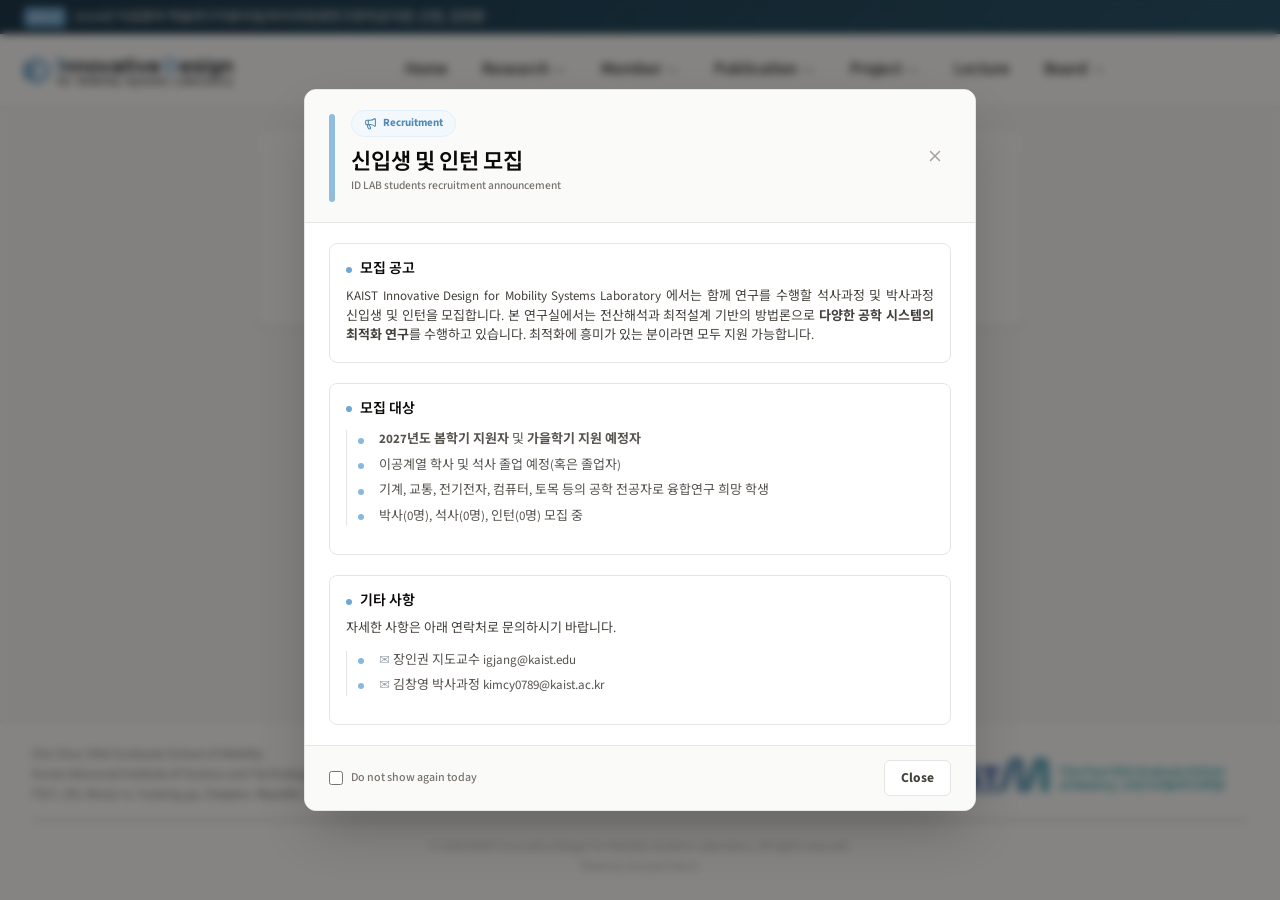
==== index.html @ b7f41cfe "Update homepage content 2026-10-23 16:51:54" ====
<!doctype html>
<html lang="en">
  <head>
    <script id="idlab-site-data" type="application/json">{"labLogo":"contents/generated/bc7d81db20f98a127b60d36b.png","labLogoScale":80,"pageScale":100,"footerData":{"logo":"contents/generated/4f5e504391b0e75ec9473ccb.png","logoScale":80,"addr1":"Cho Chun Shik Graduate School of Mobility","addr2":"Korea Advanced Institute of Science and Technology (KAIST)","addr3":"F317, 193, Munji-ro, Yuseong-gu, Daejeon, Republic of Korea","copyright":"© 2026 KAIST Innovative Design for Mobility Systems Laboratory. All rights reserved. Made by Sunyeol Gwon."},"popupEnabled":true,"recruitment":{"title":"신입생 및 인턴 모집","subTitle":"ID LAB students recruitment announcement","announcementTitle":"모집 공고","announcementBody":"KAIST Innovative Design for Mobility Systems Laboratory 에서는 함께 연구를 수행할 석사과정 및 박사과정 신입생 및 인턴을 모집합니다. 본 연구실에서는 전산해석과 최적설계 기반의 방법론으로 다양한 공학 시스템의 최적화 연구를 수행하고 있습니다. 최적화에 흥미가 있는 분이라면 모두 지원 가능합니다.","targetTitle":"모집 대상","targetItems":["2026년도 가을학기 및 2027년도 봄학기 지원 예정자","이공계열 학사 및 석사 졸업 예정(혹은 졸업자)","기계, 교통, 전기전자, 컴퓨터, 토목 등의 공학 전공자로 융합연구 희망 학생","박사(0명), 석사(0명), 인턴(0명) 모집 중"],"othersTitle":"기타 사항","othersBody":"자세한 사항은 아래 연락처로 문의하시기 바랍니다.","contactProfessorName":"장인권 지도교수","contactProfessorEmail":"igjang@kaist.edu","contactStudentName":"김창영 박사과정","contactStudentEmail":"kimcy0789@kaist.ac.kr","sections":[{"id":"recruit-announcement","title":"모집 공고","bodyHtml":"\u003cp>KAIST Innovative Design for Mobility Systems Laboratory 에서는 함께 연구를 수행할 석사과정 및 박사과정 신입생 및 인턴을 모집합니다. 본 연구실에서는 전산해석과 최적설계 기반의 방법론으로 \u003cb>다양한 공학 시스템의 최적화 연구\u003c/b>를 수행하고 있습니다. 최적화에 흥미가 있는 분이라면 모두 지원 가능합니다.\u003c/p>"},{"id":"recruit-target","title":"모집 대상","bodyHtml":"\u003cul>\u003cli>\u003cb>2027년도 봄학기 지원자\u003c/b> 및 \u003cb>가을학기 지원 예정자\u003c/b>\u003c/li>\u003cli>이공계열 학사 및 석사 졸업 예정(혹은 졸업자)\u003c/li>\u003cli>기계, 교통, 전기전자, 컴퓨터, 토목 등의 공학 전공자로 융합연구 희망 학생\u003c/li>\u003cli>박사(0명), 석사(0명), 인턴(0명) 모집 중\u003c/li>\u003c/ul>"},{"id":"recruit-other","title":"기타 사항","bodyHtml":"자세한 사항은 아래 연락처로 문의하시기 바랍니다.\u003cul>\u003cli>\u003cspan style=\"color: #9ca3af;\">✉\u003c/span> 장인권 지도교수 igjang@kaist.edu\u003c/li>\u003cli>\u003cspan style=\"color: #9ca3af;\">✉\u003c/span> 김창영 박사과정 kimcy0789@kaist.ac.kr\u003c/li>\u003c/ul>"}]},"subtitles":{"research":"Overview of ID LAB research areas and projects","projects":"ID LAB Structural Design and Analysis Projects","members":"KAIST Innovative Mobility Systems Laboratory Members","lectures":"KAIST Cho Chun Shik Mobility Lecture Curriculum","publications":"Announcement of ID LAB publications","board":"Announcement of ID LAB activities"},"hasPostDoc":false,"heroText":{"title":"\u003cp>\u003cimg src=\"contents/generated/e53a5eb244165e8a3258a1f7.png\" alt=\"\" style=\"width: 14px; max-width: none; height: 56px; display: inline-block; position: relative; left: -2px; top: -10px; vertical-align: middle; margin-left: 0px; margin-right: 0px; object-fit: contain;\" data-import-width=\"96\" data-single-width=\"14\">nnovative  \u003cimg src=\"contents/generated/413a433acfefa2488d4ef99f.png\" alt=\"\" style=\"width: 39px; max-width: none; height: 56px; display: inline-block; position: relative; left: -2px; top: -8px; vertical-align: middle; margin-left: 0px; margin-right: 0px; object-fit: fill;\" data-import-width=\"96\" data-single-width=\"39\">esign  LAB\u003c/p>","slogan1":"A multidisciplinary research lab integrating optimization and deep learning for innovative design.","slogan2":"Welcome to ID LAB and join us!","kaist":"KAIST","chochun":"Cho Chun Shik Graduate School of Mobility"},"researchIntro":{"mainTitle":"Research Area","esTitle":"Electromagnetic System Optimization (ESO)","msTitle":"Mobility System Optimization (MSO)","bsTitle":"Biomechanical System Optimization (BSO)","esDesc":"ESO studies optimization of wireless power transfer and electromagnetic devices, including coil geometry, resonant networks, mutual inductance estimation, and robust fault detection for efficient multi-receiver systems.","msDesc":"MSO develops optimization models and algorithms for mobility and logistics networks, including vehicle routing, shortest-path search, loop-wise route representation, and real-time decision support for autonomous transportation.","bsDesc":"BSO combines topology optimization, finite element analysis, and deep learning to reconstruct trabecular bone microstructures, assess bone quality, and develop patient-specific biomechanical analysis methods."},"esPoints":["Wireless power transfer coil and resonant network optimization","Mutual inductance estimation, misalignment detection, and multi-receiver system design"],"msPoints":["Vehicle routing, shortest-path, and loop-wise route optimization","Real-time decision support and network modeling for autonomous mobility"],"bsPoints":["Trabecular bone reconstruction with topology optimization and deep learning","Finite element and physics-informed analysis for bone quality assessment"],"homePubsTitle":"Publication","homePubsSub":"Announcement of ID LAB publications","notices":[{"id":"post-1788237898976","date":"2026.09.01","title":"2026년 이공분야 학술연구지원사업(박사과정생연구장려금지원) 선정, 김정훈","content":"","category":"Notice"},{"id":"notice-76","date":"2026.05.11","title":"2026년 대한기계학회, 우수학위논문상, 김창영","content":"","category":"Notice"},{"id":"notice-75","date":"2026.04.22","title":"생성 AI 선도인재양성 사업 과제 선정","content":"","category":"Notice"},{"id":"notice-74","date":"2026.03.23","title":"한국연구재단(NRF) 핵심연구과제 선정","content":"","category":"Notice"},{"id":"notice-73","date":"2025.12.11","title":"2024년 대한기계학회, 우수논문상, 김정훈","content":"","category":"Notice"}],"publications":[{"id":"pub-1786609445564","title":"Linearized Loopwise Route Representation for Solving Symmetric Traveling Salesman Problems without the Origin-Destination Matrix","authors":"C. Kim, G. Kim, I. G. Jang","journal":"IEEE Transactions on Intelligent Transportation Systems","year":2026,"category":"International Journal","doi":"","link":"https://doi.org/10.1109/TITS.2026.3724185"},{"id":"pub-journal-61","title":"Fault Detection of Coil Misalignment in Multi-receiver Wireless Power Transfer Systems with the Estimated Mutual Inductance","authors":"M. Kim, M. Kang, C. Chu, Y. Lee, S. Gwon, I. G. Jang","journal":"IEEE Transactions on Industrial Electronics, 2026.","year":2026,"category":"International Journal","doi":"","link":"https://doi.org/10.1109/TIE.2026.3675172"},{"id":"pub-journal-60","title":"Scalable and interoperable C-V2X framework for real-time intelligent decision support in autonomous mobility","authors":"T. Oh, E. M. Kim, T. -T. Nguyen, H. Jeong, Y. Choi, L. Liebe, S. Lee, H. Jang, G. Chun, I. Kim, K. Jang, H. Ahn, D. Kum, I. G. Jang, D. Lee","journal":"Communications in Transportation Research, 2026.","year":2026,"category":"International Journal","doi":"","link":"https://doi.org/10.26599/COMMTR.2026.9640001"},{"id":"pub-journal-59","title":"Interaction of highly nonlinear solitary waves with 3D-printed artificial bone","authors":"M. Barakat, S. Yoon, T. -Y. Kim, I. G. Jang, R. Song, A. Schiffer","journal":"Mechanics of Advanced Materials and Structures, 2026.","year":2026,"category":"International Journal","doi":"","link":"https://doi.org/10.1080/15376494.2025.2601267"},{"id":"pub-journal-58","title":"Patchwise Trabecular Bone Reconstruction of a 2D Proximal Femur Using Deep Learning and Seamless Quilting Algorithm","authors":"B. J. Chun, S. M. Sin, H. Koh, J. J. Kim, I. G. Jang","journal":"IRBM, vol. 46, no. 3, p. 100889, 2025.","year":2025,"category":"International Journal","doi":"","link":"https://doi.org/10.1016/j.irbm.2025.100889"}],"gallerySlides":[{"id":"post-1789470986112","title":"👋조원영 졸업생 방문👋","subtitle":"","date":"2026.09.15","imageUrl":"contents/generated/1e56e01eb17473eb2415bf5f.jpg","images":["contents/generated/1e56e01eb17473eb2415bf5f.jpg"]},{"id":"post-1786524455611","title":"🏓랩 액티비티🏸","subtitle":"","date":"2026.08.11","imageUrl":"contents/generated/5d27eee8221f03e9ac6c043f.jpg","images":["contents/generated/5d27eee8221f03e9ac6c043f.jpg"]},{"id":"gallery-20260519-lab-acsmo-conference","title":"연구실 ACSMO 학회","subtitle":"","date":"2026. 05. 19","imageUrl":"contents/gallery/2026/260519_1.jpg","images":["contents/gallery/2026/260519_1.jpg"]},{"id":"gallery-20260407-prof-jang-birthday","title":"🎂 장인권 교수님 생신 축하 🎂","subtitle":"","date":"2026. 04. 07","imageUrl":"contents/gallery/2026/260407.jpg","images":["contents/gallery/2026/260407.jpg"]},{"id":"gallery-20260330-strawberry-party","title":"🍓 딸기 파티 🍓","subtitle":"","date":"2026. 03. 30","imageUrl":"contents/gallery/2026/260330_1.jpg","images":["contents/gallery/2026/260330_1.jpg"]},{"id":"gallery-20260317-ping-pong-tournament","title":"🏓 탁구 토너먼트 🏓","subtitle":"","date":"2026. 03. 17","imageUrl":"contents/gallery/2026/260317_2.jpg","images":["contents/gallery/2026/260317_2.jpg"]},{"id":"gallery-20260115-lab-photo-booth","title":"연구실 인생네컷","subtitle":"","date":"2026. 01. 15","imageUrl":"contents/gallery/2026/260115.jpg","images":["contents/gallery/2026/260115.jpg"]},{"id":"gallery-20251030-lab-its-conference","title":"연구실 한국ITS학회","subtitle":"","date":"2025. 10. 30","imageUrl":"contents/gallery/2025/251030_4.jpg","images":["contents/gallery/2025/251030_4.jpg"]},{"id":"gallery-20251030-lab-its-conference","title":"연구실 한국ITS학회","subtitle":"","date":"2025. 10. 30","imageUrl":"contents/gallery/2025/251030_6.jpg","images":["contents/gallery/2025/251030_6.jpg"]},{"id":"gallery-20250518-lab-wcsmo-conference","title":"연구실 WCSMO 학회","subtitle":"","date":"2025. 05. 18","imageUrl":"contents/gallery/2025/250518_7.jpg","images":["contents/gallery/2025/250518_7.jpg"]},{"id":"gallery-20250422-lab-activity-bowling","title":"🎳 연구실 랩 액티비티 🎳","subtitle":"","date":"2025. 04. 22","imageUrl":"contents/gallery/2025/250422_1.jpg","images":["contents/gallery/2025/250422_1.jpg"]}]}</script>

    <meta charset="UTF-8" />
    <meta name="viewport" content="width=device-width, initial-scale=1.0" />
    <meta name="description" content="KAIST Innovative Design LAB is a multidisciplinary research lab integrating optimization and deep learning for innovative design in mobility systems." />
    <meta property="og:title" content="KAIST Innovative Design LAB" />
    <meta property="og:description" content="KAIST Innovative Design LAB is a multidisciplinary research lab integrating optimization and deep learning for innovative design in mobility systems." />
    <meta property="og:type" content="website" />
    <meta property="og:url" content="https://idlab.kaist.ac.kr/" />
    <meta name="twitter:card" content="summary" />
    <meta name="twitter:title" content="KAIST Innovative Design LAB" />
    <meta name="twitter:description" content="KAIST Innovative Design LAB is a multidisciplinary research lab integrating optimization and deep learning for innovative design in mobility systems." />
    <link rel="shortcut icon" href="./favicon.ico" />
    <link rel="icon" type="image/x-icon" href="./favicon.ico" />
    <link rel="icon" type="image/png" sizes="512x512" href="./favicon.png" />
    <link rel="apple-touch-icon" href="./apple-touch-icon.png" />
    <title>KAIST Innovative Design LAB</title>
    <script>
      (function () {
        var shown = false;
        var showStartupError = function (title, detail) {
          if (shown) return;
          shown = true;
          var root = document.getElementById('root');
          if (!root) return;
          root.innerHTML =
            '<div style="min-height:100vh;display:flex;align-items:center;justify-content:center;background:#f7f6f2;padding:24px;font-family:Arial, sans-serif;color:#1f2933;">' +
            '<div style="max-width:720px;background:#fff;border:1px solid #ddd8cf;border-radius:10px;padding:24px 28px;box-shadow:0 12px 28px rgba(31,41,51,.08);">' +
            '<h1 style="margin:0 0 10px;font-size:22px;line-height:1.35;">' + title + '</h1>' +
            '<p style="margin:0 0 12px;font-size:15px;line-height:1.65;color:#4b5563;">페이지 파일을 불러오지 못했습니다. 창을 닫고 다시 실행하거나 관리자에게 문의하세요.</p>' +
            '<pre style="margin:0;white-space:pre-wrap;word-break:break-word;background:#f3f4f6;border:1px solid #e5e7eb;border-radius:8px;padding:12px;font-size:12px;line-height:1.5;color:#374151;">' +
            String(detail || 'No detail').replace(/[&<>"']/g, function (ch) {
              return ({ '&': '&amp;', '<': '&lt;', '>': '&gt;', '"': '&quot;', "'": '&#39;' })[ch];
            }) +
            '</pre></div></div>';
        };

        window.__showIdlabStartupError = showStartupError;
        window.addEventListener('error', function (event) {
          var target = event.target;
          if (target && (target.tagName === 'SCRIPT' || target.tagName === 'LINK')) {
            showStartupError('Page file load failed', (target.tagName || 'asset') + ': ' + (target.src || target.href || 'unknown'));
            return;
          }
          if (event.message) {
            showStartupError('Page startup failed', event.message + (event.filename ? '\n' + event.filename + ':' + event.lineno + ':' + event.colno : ''));
          }
        }, true);
        window.addEventListener('unhandledrejection', function (event) {
          var reason = event.reason;
          showStartupError('Page startup failed', reason && (reason.stack || reason.message) ? (reason.stack || reason.message) : String(reason || 'Unhandled promise rejection'));
        });
        window.setTimeout(function () {
          var root = document.getElementById('root');
          if (root && root.childElementCount === 0 && !shown) {
            showStartupError('Page did not start', 'The root element is still empty after loading. The page files may be stale or incomplete.');
          }
        }, 5000);
      })();
    </script>
    <script type="module" crossorigin src="./assets/index-B2iEYPVe.js"></script>
    <link rel="stylesheet" crossorigin href="./assets/index-DMkVkKMW.css">
  </head>
  <body>
    <div id="root"></div>
  </body>
</html>
---- assets/index-DMkVkKMW.css ----
@import"https://fonts.googleapis.com/css2?family=Inter:wght@300;400;500;600;700&family=JetBrains+Mono:wght@400;500&family=Nanum+Gothic:wght@400;700;800&family=Noto+Sans+KR:wght@300;400;500;700;900&family=Open+Sans:wght@300;400;500;600;700;800&family=Playfair+Display:ital,wght@0,400;0,500;0,600;1,400&family=Source+Sans+3:wght@300;400;500;600;700&family=Space+Grotesk:wght@400;500;600;700&display=swap";/*! tailwindcss v4.3.0 | MIT License | https://tailwindcss.com */@layer properties{@supports (((-webkit-hyphens:none)) and (not (margin-trim:inline))) or ((-moz-orient:inline) and (not (color:rgb(from red r g b)))){*,:before,:after,::backdrop{--tw-translate-x:0;--tw-translate-y:0;--tw-translate-z:0;--tw-scale-x:1;--tw-scale-y:1;--tw-scale-z:1;--tw-rotate-x:initial;--tw-rotate-y:initial;--tw-rotate-z:initial;--tw-skew-x:initial;--tw-skew-y:initial;--tw-space-y-reverse:0;--tw-space-x-reverse:0;--tw-divide-y-reverse:0;--tw-border-style:solid;--tw-gradient-position:initial;--tw-gradient-from:#0000;--tw-gradient-via:#0000;--tw-gradient-to:#0000;--tw-gradient-stops:initial;--tw-gradient-via-stops:initial;--tw-gradient-from-position:0%;--tw-gradient-via-position:50%;--tw-gradient-to-position:100%;--tw-leading:initial;--tw-font-weight:initial;--tw-tracking:initial;--tw-ordinal:initial;--tw-slashed-zero:initial;--tw-numeric-figure:initial;--tw-numeric-spacing:initial;--tw-numeric-fraction:initial;--tw-shadow:0 0 #0000;--tw-shadow-color:initial;--tw-shadow-alpha:100%;--tw-inset-shadow:0 0 #0000;--tw-inset-shadow-color:initial;--tw-inset-shadow-alpha:100%;--tw-ring-color:initial;--tw-ring-shadow:0 0 #0000;--tw-inset-ring-color:initial;--tw-inset-ring-shadow:0 0 #0000;--tw-ring-inset:initial;--tw-ring-offset-width:0px;--tw-ring-offset-color:#fff;--tw-ring-offset-shadow:0 0 #0000;--tw-outline-style:solid;--tw-blur:initial;--tw-brightness:initial;--tw-contrast:initial;--tw-grayscale:initial;--tw-hue-rotate:initial;--tw-invert:initial;--tw-opacity:initial;--tw-saturate:initial;--tw-sepia:initial;--tw-drop-shadow:initial;--tw-drop-shadow-color:initial;--tw-drop-shadow-alpha:100%;--tw-drop-shadow-size:initial;--tw-backdrop-blur:initial;--tw-backdrop-brightness:initial;--tw-backdrop-contrast:initial;--tw-backdrop-grayscale:initial;--tw-backdrop-hue-rotate:initial;--tw-backdrop-invert:initial;--tw-backdrop-opacity:initial;--tw-backdrop-saturate:initial;--tw-backdrop-sepia:initial;--tw-duration:initial;--tw-ease:initial}}}@layer theme{:root,:host{--font-sans:"Source Sans 3", "Noto Sans KR", "Inter", "Nanum Gothic", ui-sans-serif, system-ui, sans-serif;--font-mono:"Source Sans 3", "Noto Sans KR", "Inter", "Nanum Gothic", ui-sans-serif, system-ui, sans-serif;--color-red-50:oklch(97.1% .013 17.38);--color-red-200:oklch(88.5% .062 18.334);--color-red-500:oklch(63.7% .237 25.331);--color-red-600:oklch(57.7% .245 27.325);--color-red-700:oklch(50.5% .213 27.518);--color-amber-400:oklch(82.8% .189 84.429);--color-amber-950:oklch(27.9% .077 45.635);--color-emerald-500:oklch(69.6% .17 162.48);--color-emerald-950:oklch(26.2% .051 172.552);--color-teal-600:oklch(60% .118 184.704);--color-teal-900:oklch(38.6% .063 188.416);--color-sky-50:oklch(97.7% .013 236.62);--color-sky-100:oklch(95.1% .026 236.824);--color-sky-200:oklch(90.1% .058 230.902);--color-sky-300:oklch(82.8% .111 230.318);--color-sky-400:oklch(74.6% .16 232.661);--color-sky-500:oklch(68.5% .169 237.323);--color-sky-600:oklch(58.8% .158 241.966);--color-sky-700:oklch(50% .134 242.749);--color-sky-800:oklch(44.3% .11 240.79);--color-blue-50:#f3f8fd;--color-blue-100:#e2f0fc;--color-blue-200:#badbf7;--color-blue-300:#88b8de;--color-blue-400:#6da7d4;--color-blue-500:#6da7d4;--color-blue-600:#6da7d4;--color-blue-700:#5289b4;--color-blue-900:#2d5475;--color-blue-950:oklch(28.2% .091 267.935);--color-indigo-600:oklch(51.1% .262 276.966);--color-indigo-900:oklch(35.9% .144 278.697);--color-indigo-950:oklch(25.7% .09 281.288);--color-slate-950:oklch(12.9% .042 264.695);--color-zinc-900:oklch(21% .006 285.885);--color-stone-50:oklch(98.5% .001 106.423);--color-stone-100:oklch(97% .001 106.424);--color-stone-200:oklch(92.3% .003 48.717);--color-stone-300:oklch(86.9% .005 56.366);--color-stone-400:oklch(70.9% .01 56.259);--color-stone-500:oklch(55.3% .013 58.071);--color-stone-600:oklch(44.4% .011 73.639);--color-stone-700:oklch(37.4% .01 67.558);--color-stone-800:oklch(26.8% .007 34.298);--color-stone-900:oklch(21.6% .006 56.043);--color-stone-950:oklch(14.7% .004 49.25);--color-black:#000;--color-white:#fff;--spacing:.25rem;--container-sm:24rem;--container-md:28rem;--container-lg:32rem;--container-xl:36rem;--container-2xl:42rem;--container-3xl:48rem;--container-4xl:56rem;--container-5xl:64rem;--container-6xl:72rem;--container-7xl:80rem;--text-xs:.84375rem;--text-xs--line-height:1.2rem;--text-sm:.96875rem;--text-sm--line-height:1.5rem;--text-base:1.04688rem;--text-base--line-height:1.62rem;--text-lg:1.2rem;--text-lg--line-height:1.8rem;--text-xl:1.375rem;--text-xl--line-height:1.95rem;--text-2xl:1.6875rem;--text-2xl--line-height:2.15rem;--text-3xl:2rem;--text-3xl--line-height:2.45rem;--text-4xl:2.25rem;--text-4xl--line-height:calc(2.5 / 2.25);--font-weight-light:300;--font-weight-normal:400;--font-weight-medium:500;--font-weight-semibold:600;--font-weight-bold:700;--tracking-tighter:-.05em;--tracking-tight:-.025em;--tracking-normal:0em;--tracking-wide:.025em;--tracking-wider:.05em;--tracking-widest:.1em;--leading-tight:1.25;--leading-snug:1.375;--leading-normal:1.5;--leading-relaxed:1.625;--radius-xs:.125rem;--radius-sm:.25rem;--radius-md:.375rem;--radius-lg:.5rem;--radius-xl:.75rem;--radius-2xl:1rem;--ease-out:cubic-bezier(0, 0, .2, 1);--animate-spin:spin 1s linear infinite;--animate-ping:ping 1s cubic-bezier(0, 0, .2, 1) infinite;--animate-pulse:pulse 2s cubic-bezier(.4, 0, .6, 1) infinite;--animate-bounce:bounce 1s infinite;--blur-xs:4px;--blur-md:12px;--aspect-video:16 / 9;--default-transition-duration:.15s;--default-transition-timing-function:cubic-bezier(.4, 0, .2, 1);--default-font-family:var(--font-sans);--default-mono-font-family:var(--font-mono);--font-display:"Source Sans 3", "Noto Sans KR", "Inter", "Nanum Gothic", sans-serif;--color-canvas:#faf9f6;--color-text-primary:#1e2229}}@layer base{*,:after,:before,::backdrop{box-sizing:border-box;border:0 solid;margin:0;padding:0}::file-selector-button{box-sizing:border-box;border:0 solid;margin:0;padding:0}html,:host{-webkit-text-size-adjust:100%;-moz-tab-size:4;tab-size:4;line-height:1.5;font-family:var(--default-font-family,ui-sans-serif, system-ui, sans-serif, "Apple Color Emoji", "Segoe UI Emoji", "Segoe UI Symbol", "Noto Color Emoji");font-feature-settings:var(--default-font-feature-settings,normal);font-variation-settings:var(--default-font-variation-settings,normal);-webkit-tap-highlight-color:transparent}hr{height:0;color:inherit;border-top-width:1px}abbr:where([title]){-webkit-text-decoration:underline dotted;text-decoration:underline dotted}h1,h2,h3,h4,h5,h6{font-size:inherit;font-weight:inherit}a{color:inherit;-webkit-text-decoration:inherit;text-decoration:inherit}b,strong{font-weight:bolder}code,kbd,samp,pre{font-family:var(--default-mono-font-family,ui-monospace, SFMono-Regular, Menlo, Monaco, Consolas, "Liberation Mono", "Courier New", monospace);font-feature-settings:var(--default-mono-font-feature-settings,normal);font-variation-settings:var(--default-mono-font-variation-settings,normal);font-size:1em}small{font-size:80%}sub,sup{vertical-align:baseline;font-size:75%;line-height:0;position:relative}sub{bottom:-.25em}sup{top:-.5em}table{text-indent:0;border-color:inherit;border-collapse:collapse}:-moz-focusring{outline:auto}progress{vertical-align:baseline}summary{display:list-item}ol,ul,menu{list-style:none}img,svg,video,canvas,audio,iframe,embed,object{vertical-align:middle;display:block}img,video{max-width:100%;height:auto}button,input,select,optgroup,textarea{font:inherit;font-feature-settings:inherit;font-variation-settings:inherit;letter-spacing:inherit;color:inherit;opacity:1;background-color:#0000;border-radius:0}::file-selector-button{font:inherit;font-feature-settings:inherit;font-variation-settings:inherit;letter-spacing:inherit;color:inherit;opacity:1;background-color:#0000;border-radius:0}:where(select:is([multiple],[size])) optgroup{font-weight:bolder}:where(select:is([multiple],[size])) optgroup option{padding-inline-start:20px}::file-selector-button{margin-inline-end:4px}::placeholder{opacity:1}@supports (not ((-webkit-appearance:-apple-pay-button))) or (contain-intrinsic-size:1px){::placeholder{color:currentColor}@supports (color:color-mix(in lab,red,red)){::placeholder{color:color-mix(in oklab,currentcolor 50%,transparent)}}}textarea{resize:vertical}::-webkit-search-decoration{-webkit-appearance:none}::-webkit-date-and-time-value{min-height:1lh;text-align:inherit}::-webkit-datetime-edit{display:inline-flex}::-webkit-datetime-edit-fields-wrapper{padding:0}::-webkit-datetime-edit{padding-block:0}::-webkit-datetime-edit-year-field{padding-block:0}::-webkit-datetime-edit-month-field{padding-block:0}::-webkit-datetime-edit-day-field{padding-block:0}::-webkit-datetime-edit-hour-field{padding-block:0}::-webkit-datetime-edit-minute-field{padding-block:0}::-webkit-datetime-edit-second-field{padding-block:0}::-webkit-datetime-edit-millisecond-field{padding-block:0}::-webkit-datetime-edit-meridiem-field{padding-block:0}::-webkit-calendar-picker-indicator{line-height:1}:-moz-ui-invalid{box-shadow:none}button,input:where([type=button],[type=reset],[type=submit]){-webkit-appearance:button;-moz-appearance:button;appearance:button}::file-selector-button{-webkit-appearance:button;-moz-appearance:button;appearance:button}::-webkit-inner-spin-button{height:auto}::-webkit-outer-spin-button{height:auto}[hidden]:where(:not([hidden=until-found])){display:none!important}}@layer components;@layer utilities{.pointer-events-auto{pointer-events:auto}.pointer-events-none{pointer-events:none}.invisible{visibility:hidden}.absolute{position:absolute}.fixed{position:fixed}.relative{position:relative}.static{position:static}.sticky{position:sticky}.-inset-2{inset:calc(var(--spacing) * -2)}.inset-0{inset:calc(var(--spacing) * 0)}.inset-x-0{inset-inline:calc(var(--spacing) * 0)}.inset-y-0{inset-block:calc(var(--spacing) * 0)}.-top-1\.5{top:calc(var(--spacing) * -1.5)}.-top-2\.5{top:calc(var(--spacing) * -2.5)}.-top-3{top:calc(var(--spacing) * -3)}.top-0{top:calc(var(--spacing) * 0)}.top-1{top:calc(var(--spacing) * 1)}.top-1\/2{top:50%}.top-2{top:calc(var(--spacing) * 2)}.top-2\.5{top:calc(var(--spacing) * 2.5)}.top-3{top:calc(var(--spacing) * 3)}.top-4{top:calc(var(--spacing) * 4)}.top-7{top:calc(var(--spacing) * 7)}.top-9{top:calc(var(--spacing) * 9)}.top-\[-1\.75rem\]{top:-1.75rem}.top-\[5\.25rem\]{top:5.25rem}.top-\[26px\]{top:26px}.top-\[82\%\]{top:82%}.top-\[132px\]{top:132px}.top-\[154px\]{top:154px}.top-full{top:100%}.top-px{top:1px}.-right-1\.5{right:calc(var(--spacing) * -1.5)}.-right-2\.5{right:calc(var(--spacing) * -2.5)}.-right-3{right:calc(var(--spacing) * -3)}.right-0{right:calc(var(--spacing) * 0)}.right-1{right:calc(var(--spacing) * 1)}.right-2{right:calc(var(--spacing) * 2)}.right-2\.5{right:calc(var(--spacing) * 2.5)}.right-3{right:calc(var(--spacing) * 3)}.right-4{right:calc(var(--spacing) * 4)}.right-6{right:calc(var(--spacing) * 6)}.right-8{right:calc(var(--spacing) * 8)}.right-12{right:calc(var(--spacing) * 12)}.right-\[-0\.65rem\]{right:-.65rem}.-bottom-1\.5{bottom:calc(var(--spacing) * -1.5)}.bottom-0{bottom:calc(var(--spacing) * 0)}.bottom-1{bottom:calc(var(--spacing) * 1)}.bottom-2\.5{bottom:calc(var(--spacing) * 2.5)}.bottom-4{bottom:calc(var(--spacing) * 4)}.bottom-6{bottom:calc(var(--spacing) * 6)}.bottom-24{bottom:calc(var(--spacing) * 24)}.bottom-\[-0\.65rem\]{bottom:-.65rem}.bottom-full{bottom:100%}.-left-1\.5{left:calc(var(--spacing) * -1.5)}.left-0{left:calc(var(--spacing) * 0)}.left-1\/2{left:50%}.left-2{left:calc(var(--spacing) * 2)}.left-2\.5{left:calc(var(--spacing) * 2.5)}.left-3{left:calc(var(--spacing) * 3)}.left-4{left:calc(var(--spacing) * 4)}.left-6{left:calc(var(--spacing) * 6)}.left-\[12\%\]{left:12%}.left-\[88\%\]{left:88%}.z-10{z-index:10}.z-20{z-index:20}.z-30{z-index:30}.z-40{z-index:40}.z-50{z-index:50}.z-\[80\]{z-index:80}.z-\[90\]{z-index:90}.z-\[95\]{z-index:95}.z-\[99\]{z-index:99}.z-\[100\]{z-index:100}.z-\[101\]{z-index:101}.z-\[200\]{z-index:200}.z-\[210\]{z-index:210}.z-\[9999\]{z-index:9999}.col-span-1{grid-column:span 1/span 1}.col-span-3{grid-column:span 3/span 3}.col-span-full{grid-column:1/-1}.container{width:100%}@media(min-width:40rem){.container{max-width:40rem}}@media(min-width:48rem){.container{max-width:48rem}}@media(min-width:64rem){.container{max-width:64rem}}@media(min-width:80rem){.container{max-width:80rem}}@media(min-width:96rem){.container{max-width:96rem}}.m-2{margin:calc(var(--spacing) * 2)}.mx-1{margin-inline:calc(var(--spacing) * 1)}.mx-auto{margin-inline:auto}.my-3{margin-block:calc(var(--spacing) * 3)}.-mt-1{margin-top:calc(var(--spacing) * -1)}.mt-0\.5{margin-top:calc(var(--spacing) * .5)}.mt-1{margin-top:calc(var(--spacing) * 1)}.mt-1\.5{margin-top:calc(var(--spacing) * 1.5)}.mt-2{margin-top:calc(var(--spacing) * 2)}.mt-2\.5{margin-top:calc(var(--spacing) * 2.5)}.mt-3{margin-top:calc(var(--spacing) * 3)}.mt-3\.5{margin-top:calc(var(--spacing) * 3.5)}.mt-4{margin-top:calc(var(--spacing) * 4)}.mt-5{margin-top:calc(var(--spacing) * 5)}.mt-7{margin-top:calc(var(--spacing) * 7)}.mt-\[0\.35rem\]{margin-top:.35rem}.mt-\[0\.45rem\]{margin-top:.45rem}.mt-\[0\.8125em\]{margin-top:.8125em}.mt-\[78px\]{margin-top:78px}.mt-\[104px\]{margin-top:104px}.mt-auto{margin-top:auto}.mr-1{margin-right:calc(var(--spacing) * 1)}.mr-4{margin-right:calc(var(--spacing) * 4)}.mb-0\.5{margin-bottom:calc(var(--spacing) * .5)}.mb-1{margin-bottom:calc(var(--spacing) * 1)}.mb-1\.5{margin-bottom:calc(var(--spacing) * 1.5)}.mb-2{margin-bottom:calc(var(--spacing) * 2)}.mb-3{margin-bottom:calc(var(--spacing) * 3)}.mb-4{margin-bottom:calc(var(--spacing) * 4)}.mb-5{margin-bottom:calc(var(--spacing) * 5)}.mb-6{margin-bottom:calc(var(--spacing) * 6)}.mb-12{margin-bottom:calc(var(--spacing) * 12)}.ml-1{margin-left:calc(var(--spacing) * 1)}.ml-2{margin-left:calc(var(--spacing) * 2)}.ml-4{margin-left:calc(var(--spacing) * 4)}.ml-auto{margin-left:auto}.box-border{box-sizing:border-box}.block{display:block}.flex{display:flex}.grid{display:grid}.hidden{display:none}.inline{display:inline}.inline-block{display:inline-block}.inline-flex{display:inline-flex}.inline-grid{display:inline-grid}.aspect-\[4\/3\]{aspect-ratio:4/3}.aspect-\[400\/360\]{aspect-ratio:400/360}.aspect-video{aspect-ratio:var(--aspect-video)}.h-1{height:calc(var(--spacing) * 1)}.h-1\.5{height:calc(var(--spacing) * 1.5)}.h-1\/2{height:50%}.h-2{height:calc(var(--spacing) * 2)}.h-2\.5{height:calc(var(--spacing) * 2.5)}.h-3{height:calc(var(--spacing) * 3)}.h-3\.5{height:calc(var(--spacing) * 3.5)}.h-4{height:calc(var(--spacing) * 4)}.h-5{height:calc(var(--spacing) * 5)}.h-6{height:calc(var(--spacing) * 6)}.h-7{height:calc(var(--spacing) * 7)}.h-8{height:calc(var(--spacing) * 8)}.h-9{height:calc(var(--spacing) * 9)}.h-10{height:calc(var(--spacing) * 10)}.h-12{height:calc(var(--spacing) * 12)}.h-14{height:calc(var(--spacing) * 14)}.h-16{height:calc(var(--spacing) * 16)}.h-20{height:calc(var(--spacing) * 20)}.h-56{height:calc(var(--spacing) * 56)}.h-\[1px\]{height:1px}.h-\[12px\]{height:12px}.h-\[18px\]{height:18px}.h-\[24px\]{height:24px}.h-\[26px\]{height:26px}.h-\[30px\]{height:30px}.h-\[34px\]{height:34px}.h-\[50\%\]{height:50%}.h-\[58px\]{height:58px}.h-\[60vh\]{height:60vh}.h-\[120px\]{height:120px}.h-\[144px\]{height:144px}.h-\[156px\]{height:156px}.h-\[160px\]{height:160px}.h-\[292px\]{height:292px}.h-\[312px\]{height:312px}.h-\[min\(40dvh\,380px\)\]{height:min(40dvh,380px)}.h-\[min\(42dvh\,420px\)\]{height:min(42dvh,420px)}.h-\[min\(52dvh\,560px\)\]{height:min(52dvh,560px)}.h-auto{height:auto}.h-full{height:100%}.h-px{height:1px}.\!max-h-none{max-height:none!important}.max-h-\[44vh\]{max-height:44vh}.max-h-\[92vh\]{max-height:92vh}.max-h-\[95vh\]{max-height:95vh}.max-h-\[360px\]{max-height:360px}.max-h-\[420px\]{max-height:420px}.max-h-\[600px\]{max-height:600px}.max-h-\[calc\(100dvh-1rem\)\]{max-height:calc(100dvh - 1rem)}.max-h-\[calc\(100dvh-2rem\)\]{max-height:calc(100dvh - 2rem)}.max-h-\[calc\(100dvh-86px\)\]{max-height:calc(100dvh - 86px)}.max-h-\[calc\(100dvh-150px\)\]{max-height:calc(100dvh - 150px)}.max-h-\[min\(52dvh\,520px\)\]{max-height:min(52dvh,520px)}.max-h-full{max-height:100%}.max-h-none{max-height:none}.\!min-h-0{min-height:calc(var(--spacing) * 0)!important}.min-h-0{min-height:calc(var(--spacing) * 0)}.min-h-7{min-height:calc(var(--spacing) * 7)}.min-h-10{min-height:calc(var(--spacing) * 10)}.min-h-80{min-height:calc(var(--spacing) * 80)}.min-h-\[0\]{min-height:0}.min-h-\[1\.5rem\]{min-height:1.5rem}.min-h-\[3\.25rem\]{min-height:3.25rem}.min-h-\[42px\]{min-height:42px}.min-h-\[58px\]{min-height:58px}.min-h-\[76px\]{min-height:76px}.min-h-\[82px\]{min-height:82px}.min-h-\[104px\]{min-height:104px}.min-h-\[132px\]{min-height:132px}.min-h-\[170px\]{min-height:170px}.min-h-\[220px\]{min-height:220px}.min-h-\[245px\]{min-height:245px}.min-h-\[252px\]{min-height:252px}.min-h-\[360px\]{min-height:360px}.min-h-screen{min-height:100vh}.w-1{width:calc(var(--spacing) * 1)}.w-1\.5{width:calc(var(--spacing) * 1.5)}.w-1\/2{width:50%}.w-2{width:calc(var(--spacing) * 2)}.w-2\.5{width:calc(var(--spacing) * 2.5)}.w-3{width:calc(var(--spacing) * 3)}.w-3\.5{width:calc(var(--spacing) * 3.5)}.w-3\/4{width:75%}.w-4{width:calc(var(--spacing) * 4)}.w-4\/5{width:80%}.w-5{width:calc(var(--spacing) * 5)}.w-6{width:calc(var(--spacing) * 6)}.w-7{width:calc(var(--spacing) * 7)}.w-8{width:calc(var(--spacing) * 8)}.w-9{width:calc(var(--spacing) * 9)}.w-10{width:calc(var(--spacing) * 10)}.w-12{width:calc(var(--spacing) * 12)}.w-14{width:calc(var(--spacing) * 14)}.w-16{width:calc(var(--spacing) * 16)}.w-20{width:calc(var(--spacing) * 20)}.w-24{width:calc(var(--spacing) * 24)}.w-44{width:calc(var(--spacing) * 44)}.w-48{width:calc(var(--spacing) * 48)}.w-56{width:calc(var(--spacing) * 56)}.w-\[18\%\]{width:18%}.w-\[20\%\]{width:20%}.w-\[30\%\]{width:30%}.w-\[30px\]{width:30px}.w-\[32\%\]{width:32%}.w-\[72px\]{width:72px}.w-\[96px\]{width:96px}.w-\[108px\]{width:108px}.w-\[117px\]{width:117px}.w-\[120px\]{width:120px}.w-\[136px\]{width:136px}.w-\[180px\]{width:180px}.w-\[190px\]{width:190px}.w-\[200px\]{width:200px}.w-\[246px\]{width:246px}.w-\[300px\]{width:300px}.w-\[315px\]{width:315px}.w-\[calc\(100vw-1rem\)\]{width:calc(100vw - 1rem)}.w-\[var\(--footer-logo-mobile-width\)\]{width:var(--footer-logo-mobile-width)}.w-full{width:100%}.w-max{width:max-content}.w-px{width:1px}.max-w-2xl{max-width:var(--container-2xl)}.max-w-3xl{max-width:var(--container-3xl)}.max-w-4xl{max-width:var(--container-4xl)}.max-w-5xl{max-width:var(--container-5xl)}.max-w-6xl{max-width:var(--container-6xl)}.max-w-7xl{max-width:var(--container-7xl)}.max-w-\[11rem\]{max-width:11rem}.max-w-\[88vw\]{max-width:88vw}.max-w-\[190px\]{max-width:190px}.max-w-\[330px\]{max-width:330px}.max-w-\[980px\]{max-width:980px}.max-w-\[1040px\]{max-width:1040px}.max-w-\[calc\(50\%-2\.5rem\)\]{max-width:calc(50% - 2.5rem)}.max-w-\[calc\(100vw-132px\)\]{max-width:calc(100vw - 132px)}.max-w-full{max-width:100%}.max-w-lg{max-width:var(--container-lg)}.max-w-md{max-width:var(--container-md)}.max-w-sm{max-width:var(--container-sm)}.max-w-xl{max-width:var(--container-xl)}.min-w-0{min-width:calc(var(--spacing) * 0)}.min-w-4{min-width:calc(var(--spacing) * 4)}.min-w-5{min-width:calc(var(--spacing) * 5)}.min-w-6{min-width:calc(var(--spacing) * 6)}.min-w-8{min-width:calc(var(--spacing) * 8)}.min-w-10{min-width:calc(var(--spacing) * 10)}.min-w-\[0\.375rem\]{min-width:.375rem}.min-w-\[1\.65rem\]{min-width:1.65rem}.min-w-\[38px\]{min-width:38px}.min-w-\[142px\]{min-width:142px}.min-w-\[640px\]{min-width:640px}.flex-1{flex:1}.flex-shrink-0,.shrink-0{flex-shrink:0}.table-fixed{table-layout:fixed}.border-collapse{border-collapse:collapse}.origin-center{transform-origin:50%}.-translate-x-1\/2{--tw-translate-x: -50% ;translate:var(--tw-translate-x) var(--tw-translate-y)}.-translate-y-1\/2{--tw-translate-y: -50% ;translate:var(--tw-translate-x) var(--tw-translate-y)}.translate-y-3{--tw-translate-y:calc(var(--spacing) * 3);translate:var(--tw-translate-x) var(--tw-translate-y)}.translate-y-\[0\.5px\]{--tw-translate-y:.5px;translate:var(--tw-translate-x) var(--tw-translate-y)}.translate-y-\[0\.9px\]{--tw-translate-y:.9px;translate:var(--tw-translate-x) var(--tw-translate-y)}.translate-y-px{--tw-translate-y:1px;translate:var(--tw-translate-x) var(--tw-translate-y)}.scale-0{--tw-scale-x:0%;--tw-scale-y:0%;--tw-scale-z:0%;scale:var(--tw-scale-x) var(--tw-scale-y)}.scale-95{--tw-scale-x:95%;--tw-scale-y:95%;--tw-scale-z:95%;scale:var(--tw-scale-x) var(--tw-scale-y)}.scale-125{--tw-scale-x:125%;--tw-scale-y:125%;--tw-scale-z:125%;scale:var(--tw-scale-x) var(--tw-scale-y)}.rotate-90{rotate:90deg}.rotate-180{rotate:180deg}.transform{transform:var(--tw-rotate-x,) var(--tw-rotate-y,) var(--tw-rotate-z,) var(--tw-skew-x,) var(--tw-skew-y,)}.animate-bounce{animation:var(--animate-bounce)}.animate-ping{animation:var(--animate-ping)}.animate-pulse{animation:var(--animate-pulse)}.animate-spin{animation:var(--animate-spin)}.cursor-default{cursor:default}.cursor-grab{cursor:grab}.cursor-move{cursor:move}.cursor-pointer{cursor:pointer}.resize{resize:both}.resize-y{resize:vertical}.scroll-mt-28{scroll-margin-top:calc(var(--spacing) * 28)}.scroll-mt-32{scroll-margin-top:calc(var(--spacing) * 32)}.\[scrollbar-gutter\:stable\]{scrollbar-gutter:stable}.list-decimal{list-style-type:decimal}.list-disc{list-style-type:disc}.list-none{list-style-type:none}.appearance-none{-webkit-appearance:none;-moz-appearance:none;appearance:none}.grid-cols-1{grid-template-columns:repeat(1,minmax(0,1fr))}.grid-cols-2{grid-template-columns:repeat(2,minmax(0,1fr))}.grid-cols-4{grid-template-columns:repeat(4,minmax(0,1fr))}.grid-cols-5{grid-template-columns:repeat(5,minmax(0,1fr))}.grid-cols-7{grid-template-columns:repeat(7,minmax(0,1fr))}.grid-cols-10{grid-template-columns:repeat(10,minmax(0,1fr))}.grid-cols-\[72px_1fr_auto\]{grid-template-columns:72px 1fr auto}.flex-col{flex-direction:column}.flex-wrap{flex-wrap:wrap}.place-items-center{place-items:center}.items-baseline{align-items:baseline}.items-center{align-items:center}.items-end{align-items:flex-end}.items-start{align-items:flex-start}.items-stretch{align-items:stretch}.justify-between{justify-content:space-between}.justify-center{justify-content:center}.justify-end{justify-content:flex-end}.justify-start{justify-content:flex-start}.gap-0{gap:calc(var(--spacing) * 0)}.gap-1{gap:calc(var(--spacing) * 1)}.gap-1\.5{gap:calc(var(--spacing) * 1.5)}.gap-2{gap:calc(var(--spacing) * 2)}.gap-2\.5{gap:calc(var(--spacing) * 2.5)}.gap-3{gap:calc(var(--spacing) * 3)}.gap-3\.5{gap:calc(var(--spacing) * 3.5)}.gap-4{gap:calc(var(--spacing) * 4)}.gap-5{gap:calc(var(--spacing) * 5)}.gap-6{gap:calc(var(--spacing) * 6)}.gap-7{gap:calc(var(--spacing) * 7)}.gap-8{gap:calc(var(--spacing) * 8)}.gap-10{gap:calc(var(--spacing) * 10)}.gap-12{gap:calc(var(--spacing) * 12)}:where(.space-y-0\.5>:not(:last-child)){--tw-space-y-reverse:0;margin-block-start:calc(calc(var(--spacing) * .5) * var(--tw-space-y-reverse));margin-block-end:calc(calc(var(--spacing) * .5) * calc(1 - var(--tw-space-y-reverse)))}:where(.space-y-1>:not(:last-child)){--tw-space-y-reverse:0;margin-block-start:calc(calc(var(--spacing) * 1) * var(--tw-space-y-reverse));margin-block-end:calc(calc(var(--spacing) * 1) * calc(1 - var(--tw-space-y-reverse)))}:where(.space-y-1\.5>:not(:last-child)){--tw-space-y-reverse:0;margin-block-start:calc(calc(var(--spacing) * 1.5) * var(--tw-space-y-reverse));margin-block-end:calc(calc(var(--spacing) * 1.5) * calc(1 - var(--tw-space-y-reverse)))}:where(.space-y-2>:not(:last-child)){--tw-space-y-reverse:0;margin-block-start:calc(calc(var(--spacing) * 2) * var(--tw-space-y-reverse));margin-block-end:calc(calc(var(--spacing) * 2) * calc(1 - var(--tw-space-y-reverse)))}:where(.space-y-2\.5>:not(:last-child)){--tw-space-y-reverse:0;margin-block-start:calc(calc(var(--spacing) * 2.5) * var(--tw-space-y-reverse));margin-block-end:calc(calc(var(--spacing) * 2.5) * calc(1 - var(--tw-space-y-reverse)))}:where(.space-y-3>:not(:last-child)){--tw-space-y-reverse:0;margin-block-start:calc(calc(var(--spacing) * 3) * var(--tw-space-y-reverse));margin-block-end:calc(calc(var(--spacing) * 3) * calc(1 - var(--tw-space-y-reverse)))}:where(.space-y-3\.5>:not(:last-child)){--tw-space-y-reverse:0;margin-block-start:calc(calc(var(--spacing) * 3.5) * var(--tw-space-y-reverse));margin-block-end:calc(calc(var(--spacing) * 3.5) * calc(1 - var(--tw-space-y-reverse)))}:where(.space-y-4>:not(:last-child)){--tw-space-y-reverse:0;margin-block-start:calc(calc(var(--spacing) * 4) * var(--tw-space-y-reverse));margin-block-end:calc(calc(var(--spacing) * 4) * calc(1 - var(--tw-space-y-reverse)))}:where(.space-y-5>:not(:last-child)){--tw-space-y-reverse:0;margin-block-start:calc(calc(var(--spacing) * 5) * var(--tw-space-y-reverse));margin-block-end:calc(calc(var(--spacing) * 5) * calc(1 - var(--tw-space-y-reverse)))}:where(.space-y-6>:not(:last-child)){--tw-space-y-reverse:0;margin-block-start:calc(calc(var(--spacing) * 6) * var(--tw-space-y-reverse));margin-block-end:calc(calc(var(--spacing) * 6) * calc(1 - var(--tw-space-y-reverse)))}.gap-x-1\.5{column-gap:calc(var(--spacing) * 1.5)}.gap-x-2{column-gap:calc(var(--spacing) * 2)}.gap-x-3{column-gap:calc(var(--spacing) * 3)}:where(.space-x-2>:not(:last-child)){--tw-space-x-reverse:0;margin-inline-start:calc(calc(var(--spacing) * 2) * var(--tw-space-x-reverse));margin-inline-end:calc(calc(var(--spacing) * 2) * calc(1 - var(--tw-space-x-reverse)))}:where(.space-x-3>:not(:last-child)){--tw-space-x-reverse:0;margin-inline-start:calc(calc(var(--spacing) * 3) * var(--tw-space-x-reverse));margin-inline-end:calc(calc(var(--spacing) * 3) * calc(1 - var(--tw-space-x-reverse)))}:where(.space-x-3\.5>:not(:last-child)){--tw-space-x-reverse:0;margin-inline-start:calc(calc(var(--spacing) * 3.5) * var(--tw-space-x-reverse));margin-inline-end:calc(calc(var(--spacing) * 3.5) * calc(1 - var(--tw-space-x-reverse)))}.gap-y-0\.5{row-gap:calc(var(--spacing) * .5)}.gap-y-1{row-gap:calc(var(--spacing) * 1)}.gap-y-1\.5{row-gap:calc(var(--spacing) * 1.5)}.gap-y-2{row-gap:calc(var(--spacing) * 2)}:where(.divide-y>:not(:last-child)){--tw-divide-y-reverse:0;border-bottom-style:var(--tw-border-style);border-top-style:var(--tw-border-style);border-top-width:calc(1px * var(--tw-divide-y-reverse));border-bottom-width:calc(1px * calc(1 - var(--tw-divide-y-reverse)))}:where(.divide-stone-100>:not(:last-child)){border-color:var(--color-stone-100)}.self-center{align-self:center}.self-end{align-self:flex-end}.self-start{align-self:flex-start}.self-stretch{align-self:stretch}.truncate{text-overflow:ellipsis;white-space:nowrap;overflow:hidden}.overflow-hidden{overflow:hidden}.overflow-visible{overflow:visible}.overflow-x-auto{overflow-x:auto}.overflow-x-hidden{overflow-x:hidden}.overflow-y-auto{overflow-y:auto}.overscroll-contain{overscroll-behavior:contain}.rounded{border-radius:.25rem}.rounded-2xl{border-radius:var(--radius-2xl)}.rounded-full{border-radius:3.40282e38px}.rounded-lg{border-radius:var(--radius-lg)}.rounded-md{border-radius:var(--radius-md)}.rounded-sm{border-radius:var(--radius-sm)}.rounded-xl{border-radius:var(--radius-xl)}.rounded-xs{border-radius:var(--radius-xs)}.rounded-t-lg{border-top-left-radius:var(--radius-lg);border-top-right-radius:var(--radius-lg)}.rounded-b-lg{border-bottom-right-radius:var(--radius-lg);border-bottom-left-radius:var(--radius-lg)}.border{border-style:var(--tw-border-style);border-width:1px}.border-0{border-style:var(--tw-border-style);border-width:0}.border-2{border-style:var(--tw-border-style);border-width:2px}.border-x{border-inline-style:var(--tw-border-style);border-inline-width:1px}.border-y{border-block-style:var(--tw-border-style);border-block-width:1px}.border-t{border-top-style:var(--tw-border-style);border-top-width:1px}.border-r{border-right-style:var(--tw-border-style);border-right-width:1px}.border-b{border-bottom-style:var(--tw-border-style);border-bottom-width:1px}.border-b-2{border-bottom-style:var(--tw-border-style);border-bottom-width:2px}.border-l{border-left-style:var(--tw-border-style);border-left-width:1px}.border-dashed{--tw-border-style:dashed;border-style:dashed}.border-\[\#0f2535\]{border-color:#0f2535}.border-\[\#6da7d4\]{border-color:#6da7d4}.border-\[\#6da7d4\]\/60{border-color:#6da7d499}.border-blue-100{border-color:var(--color-blue-100)}.border-blue-200{border-color:var(--color-blue-200)}.border-blue-300{border-color:var(--color-blue-300)}.border-blue-400{border-color:var(--color-blue-400)}.border-blue-500{border-color:var(--color-blue-500)}.border-blue-600{border-color:var(--color-blue-600)}.border-red-200{border-color:var(--color-red-200)}.border-sky-100{border-color:var(--color-sky-100)}.border-sky-300\/60{border-color:#77d4ff99}@supports (color:color-mix(in lab,red,red)){.border-sky-300\/60{border-color:color-mix(in oklab,var(--color-sky-300) 60%,transparent)}}.border-stone-50{border-color:var(--color-stone-50)}.border-stone-100{border-color:var(--color-stone-100)}.border-stone-200{border-color:var(--color-stone-200)}.border-stone-200\/50{border-color:#e7e5e480}@supports (color:color-mix(in lab,red,red)){.border-stone-200\/50{border-color:color-mix(in oklab,var(--color-stone-200) 50%,transparent)}}.border-stone-200\/60{border-color:#e7e5e499}@supports (color:color-mix(in lab,red,red)){.border-stone-200\/60{border-color:color-mix(in oklab,var(--color-stone-200) 60%,transparent)}}.border-stone-200\/90{border-color:#e7e5e4e6}@supports (color:color-mix(in lab,red,red)){.border-stone-200\/90{border-color:color-mix(in oklab,var(--color-stone-200) 90%,transparent)}}.border-stone-300{border-color:var(--color-stone-300)}.border-stone-700{border-color:var(--color-stone-700)}.border-stone-800{border-color:var(--color-stone-800)}.border-stone-900{border-color:var(--color-stone-900)}.border-transparent{border-color:#0000}.border-white{border-color:var(--color-white)}.border-white\/10{border-color:#ffffff1a}@supports (color:color-mix(in lab,red,red)){.border-white\/10{border-color:color-mix(in oklab,var(--color-white) 10%,transparent)}}.border-white\/25{border-color:#ffffff40}@supports (color:color-mix(in lab,red,red)){.border-white\/25{border-color:color-mix(in oklab,var(--color-white) 25%,transparent)}}.border-white\/40{border-color:#fff6}@supports (color:color-mix(in lab,red,red)){.border-white\/40{border-color:color-mix(in oklab,var(--color-white) 40%,transparent)}}.bg-\[\#1b4158\]{background-color:#1b4158}.bg-\[\#6da7d4\]{background-color:#6da7d4}.bg-\[\#102c3d\]{background-color:#102c3d}.bg-\[\#102c3d\]\/25{background-color:#102c3d40}.bg-\[\#5289b4\]{background-color:#5289b4}.bg-\[\#101827\]{background-color:#101827}.bg-\[\#111111\]{background-color:#111}.bg-\[\#FAF9F6\]{background-color:#faf9f6}.bg-\[\#eef7fc\]{background-color:#eef7fc}.bg-\[\#f4f3f0\]{background-color:#f4f3f0}.bg-amber-400{background-color:var(--color-amber-400)}.bg-black\/15{background-color:#00000026}@supports (color:color-mix(in lab,red,red)){.bg-black\/15{background-color:color-mix(in oklab,var(--color-black) 15%,transparent)}}.bg-black\/30{background-color:#0000004d}@supports (color:color-mix(in lab,red,red)){.bg-black\/30{background-color:color-mix(in oklab,var(--color-black) 30%,transparent)}}.bg-black\/35{background-color:#00000059}@supports (color:color-mix(in lab,red,red)){.bg-black\/35{background-color:color-mix(in oklab,var(--color-black) 35%,transparent)}}.bg-black\/40{background-color:#0006}@supports (color:color-mix(in lab,red,red)){.bg-black\/40{background-color:color-mix(in oklab,var(--color-black) 40%,transparent)}}.bg-black\/45{background-color:#00000073}@supports (color:color-mix(in lab,red,red)){.bg-black\/45{background-color:color-mix(in oklab,var(--color-black) 45%,transparent)}}.bg-blue-50{background-color:var(--color-blue-50)}.bg-blue-50\/50{background-color:#f3f8fd80}@supports (color:color-mix(in lab,red,red)){.bg-blue-50\/50{background-color:color-mix(in oklab,var(--color-blue-50) 50%,transparent)}}.bg-blue-500{background-color:var(--color-blue-500)}.bg-blue-500\/10{background-color:#6da7d41a}@supports (color:color-mix(in lab,red,red)){.bg-blue-500\/10{background-color:color-mix(in oklab,var(--color-blue-500) 10%,transparent)}}.bg-blue-500\/20{background-color:#6da7d433}@supports (color:color-mix(in lab,red,red)){.bg-blue-500\/20{background-color:color-mix(in oklab,var(--color-blue-500) 20%,transparent)}}.bg-blue-500\/70{background-color:#6da7d4b3}@supports (color:color-mix(in lab,red,red)){.bg-blue-500\/70{background-color:color-mix(in oklab,var(--color-blue-500) 70%,transparent)}}.bg-blue-500\/80{background-color:#6da7d4cc}@supports (color:color-mix(in lab,red,red)){.bg-blue-500\/80{background-color:color-mix(in oklab,var(--color-blue-500) 80%,transparent)}}.bg-blue-600{background-color:var(--color-blue-600)}.bg-blue-600\/70{background-color:#6da7d4b3}@supports (color:color-mix(in lab,red,red)){.bg-blue-600\/70{background-color:color-mix(in oklab,var(--color-blue-600) 70%,transparent)}}.bg-blue-600\/75{background-color:#6da7d4bf}@supports (color:color-mix(in lab,red,red)){.bg-blue-600\/75{background-color:color-mix(in oklab,var(--color-blue-600) 75%,transparent)}}.bg-blue-700{background-color:var(--color-blue-700)}.bg-indigo-600{background-color:var(--color-indigo-600)}.bg-red-50\/80{background-color:#fef2f2cc}@supports (color:color-mix(in lab,red,red)){.bg-red-50\/80{background-color:color-mix(in oklab,var(--color-red-50) 80%,transparent)}}.bg-red-500{background-color:var(--color-red-500)}.bg-red-600\/80{background-color:#e40014cc}@supports (color:color-mix(in lab,red,red)){.bg-red-600\/80{background-color:color-mix(in oklab,var(--color-red-600) 80%,transparent)}}.bg-sky-50\/50{background-color:#f0f9ff80}@supports (color:color-mix(in lab,red,red)){.bg-sky-50\/50{background-color:color-mix(in oklab,var(--color-sky-50) 50%,transparent)}}.bg-sky-500{background-color:var(--color-sky-500)}.bg-sky-600{background-color:var(--color-sky-600)}.bg-stone-50{background-color:var(--color-stone-50)}.bg-stone-50\/50{background-color:#fafaf980}@supports (color:color-mix(in lab,red,red)){.bg-stone-50\/50{background-color:color-mix(in oklab,var(--color-stone-50) 50%,transparent)}}.bg-stone-50\/60{background-color:#fafaf999}@supports (color:color-mix(in lab,red,red)){.bg-stone-50\/60{background-color:color-mix(in oklab,var(--color-stone-50) 60%,transparent)}}.bg-stone-50\/70{background-color:#fafaf9b3}@supports (color:color-mix(in lab,red,red)){.bg-stone-50\/70{background-color:color-mix(in oklab,var(--color-stone-50) 70%,transparent)}}.bg-stone-50\/75{background-color:#fafaf9bf}@supports (color:color-mix(in lab,red,red)){.bg-stone-50\/75{background-color:color-mix(in oklab,var(--color-stone-50) 75%,transparent)}}.bg-stone-50\/98{background-color:#fafaf9fa}@supports (color:color-mix(in lab,red,red)){.bg-stone-50\/98{background-color:color-mix(in oklab,var(--color-stone-50) 98%,transparent)}}.bg-stone-100{background-color:var(--color-stone-100)}.bg-stone-100\/80{background-color:#f5f5f4cc}@supports (color:color-mix(in lab,red,red)){.bg-stone-100\/80{background-color:color-mix(in oklab,var(--color-stone-100) 80%,transparent)}}.bg-stone-200{background-color:var(--color-stone-200)}.bg-stone-300{background-color:var(--color-stone-300)}.bg-stone-400{background-color:var(--color-stone-400)}.bg-stone-600{background-color:var(--color-stone-600)}.bg-stone-900{background-color:var(--color-stone-900)}.bg-stone-900\/60{background-color:#1c191799}@supports (color:color-mix(in lab,red,red)){.bg-stone-900\/60{background-color:color-mix(in oklab,var(--color-stone-900) 60%,transparent)}}.bg-stone-950{background-color:var(--color-stone-950)}.bg-stone-950\/50{background-color:#0c0a0980}@supports (color:color-mix(in lab,red,red)){.bg-stone-950\/50{background-color:color-mix(in oklab,var(--color-stone-950) 50%,transparent)}}.bg-stone-950\/65{background-color:#0c0a09a6}@supports (color:color-mix(in lab,red,red)){.bg-stone-950\/65{background-color:color-mix(in oklab,var(--color-stone-950) 65%,transparent)}}.bg-stone-950\/80{background-color:#0c0a09cc}@supports (color:color-mix(in lab,red,red)){.bg-stone-950\/80{background-color:color-mix(in oklab,var(--color-stone-950) 80%,transparent)}}.bg-stone-950\/95{background-color:#0c0a09f2}@supports (color:color-mix(in lab,red,red)){.bg-stone-950\/95{background-color:color-mix(in oklab,var(--color-stone-950) 95%,transparent)}}.bg-teal-600{background-color:var(--color-teal-600)}.bg-transparent{background-color:#0000}.bg-white{background-color:var(--color-white)}.bg-white\/5{background-color:#ffffff0d}@supports (color:color-mix(in lab,red,red)){.bg-white\/5{background-color:color-mix(in oklab,var(--color-white) 5%,transparent)}}.bg-white\/20{background-color:#fff3}@supports (color:color-mix(in lab,red,red)){.bg-white\/20{background-color:color-mix(in oklab,var(--color-white) 20%,transparent)}}.bg-white\/50{background-color:#ffffff80}@supports (color:color-mix(in lab,red,red)){.bg-white\/50{background-color:color-mix(in oklab,var(--color-white) 50%,transparent)}}.bg-white\/55{background-color:#ffffff8c}@supports (color:color-mix(in lab,red,red)){.bg-white\/55{background-color:color-mix(in oklab,var(--color-white) 55%,transparent)}}.bg-white\/90{background-color:#ffffffe6}@supports (color:color-mix(in lab,red,red)){.bg-white\/90{background-color:color-mix(in oklab,var(--color-white) 90%,transparent)}}.bg-white\/95{background-color:#fffffff2}@supports (color:color-mix(in lab,red,red)){.bg-white\/95{background-color:color-mix(in oklab,var(--color-white) 95%,transparent)}}.bg-linear-to-br{--tw-gradient-position:to bottom right}@supports (background-image:linear-gradient(in lab,red,red)){.bg-linear-to-br{--tw-gradient-position:to bottom right in oklab}}.bg-linear-to-br{background-image:linear-gradient(var(--tw-gradient-stops))}.bg-gradient-to-r{--tw-gradient-position:to right in oklab;background-image:linear-gradient(var(--tw-gradient-stops))}.bg-gradient-to-t{--tw-gradient-position:to top in oklab;background-image:linear-gradient(var(--tw-gradient-stops))}.from-\[\#1A1F26\]{--tw-gradient-from:#1a1f26;--tw-gradient-stops:var(--tw-gradient-via-stops,var(--tw-gradient-position), var(--tw-gradient-from) var(--tw-gradient-from-position), var(--tw-gradient-to) var(--tw-gradient-to-position))}.from-amber-950{--tw-gradient-from:var(--color-amber-950);--tw-gradient-stops:var(--tw-gradient-via-stops,var(--tw-gradient-position), var(--tw-gradient-from) var(--tw-gradient-from-position), var(--tw-gradient-to) var(--tw-gradient-to-position))}.from-blue-900{--tw-gradient-from:var(--color-blue-900);--tw-gradient-stops:var(--tw-gradient-via-stops,var(--tw-gradient-position), var(--tw-gradient-from) var(--tw-gradient-from-position), var(--tw-gradient-to) var(--tw-gradient-to-position))}.from-blue-950{--tw-gradient-from:var(--color-blue-950);--tw-gradient-stops:var(--tw-gradient-via-stops,var(--tw-gradient-position), var(--tw-gradient-from) var(--tw-gradient-from-position), var(--tw-gradient-to) var(--tw-gradient-to-position))}.from-indigo-950{--tw-gradient-from:var(--color-indigo-950);--tw-gradient-stops:var(--tw-gradient-via-stops,var(--tw-gradient-position), var(--tw-gradient-from) var(--tw-gradient-from-position), var(--tw-gradient-to) var(--tw-gradient-to-position))}.from-stone-300{--tw-gradient-from:var(--color-stone-300);--tw-gradient-stops:var(--tw-gradient-via-stops,var(--tw-gradient-position), var(--tw-gradient-from) var(--tw-gradient-from-position), var(--tw-gradient-to) var(--tw-gradient-to-position))}.from-stone-900{--tw-gradient-from:var(--color-stone-900);--tw-gradient-stops:var(--tw-gradient-via-stops,var(--tw-gradient-position), var(--tw-gradient-from) var(--tw-gradient-from-position), var(--tw-gradient-to) var(--tw-gradient-to-position))}.from-stone-900\/74{--tw-gradient-from:#1c1917bd}@supports (color:color-mix(in lab,red,red)){.from-stone-900\/74{--tw-gradient-from:color-mix(in oklab, var(--color-stone-900) 74%, transparent)}}.from-stone-900\/74{--tw-gradient-stops:var(--tw-gradient-via-stops,var(--tw-gradient-position), var(--tw-gradient-from) var(--tw-gradient-from-position), var(--tw-gradient-to) var(--tw-gradient-to-position))}.from-teal-900{--tw-gradient-from:var(--color-teal-900);--tw-gradient-stops:var(--tw-gradient-via-stops,var(--tw-gradient-position), var(--tw-gradient-from) var(--tw-gradient-from-position), var(--tw-gradient-to) var(--tw-gradient-to-position))}.from-transparent{--tw-gradient-from:transparent;--tw-gradient-stops:var(--tw-gradient-via-stops,var(--tw-gradient-position), var(--tw-gradient-from) var(--tw-gradient-from-position), var(--tw-gradient-to) var(--tw-gradient-to-position))}.from-zinc-900{--tw-gradient-from:var(--color-zinc-900);--tw-gradient-stops:var(--tw-gradient-via-stops,var(--tw-gradient-position), var(--tw-gradient-from) var(--tw-gradient-from-position), var(--tw-gradient-to) var(--tw-gradient-to-position))}.via-blue-500\/10{--tw-gradient-via:#6da7d41a}@supports (color:color-mix(in lab,red,red)){.via-blue-500\/10{--tw-gradient-via:color-mix(in oklab, var(--color-blue-500) 10%, transparent)}}.via-blue-500\/10{--tw-gradient-via-stops:var(--tw-gradient-position), var(--tw-gradient-from) var(--tw-gradient-from-position), var(--tw-gradient-via) var(--tw-gradient-via-position), var(--tw-gradient-to) var(--tw-gradient-to-position);--tw-gradient-stops:var(--tw-gradient-via-stops)}.via-blue-600\/10{--tw-gradient-via:#6da7d41a}@supports (color:color-mix(in lab,red,red)){.via-blue-600\/10{--tw-gradient-via:color-mix(in oklab, var(--color-blue-600) 10%, transparent)}}.via-blue-600\/10{--tw-gradient-via-stops:var(--tw-gradient-position), var(--tw-gradient-from) var(--tw-gradient-from-position), var(--tw-gradient-via) var(--tw-gradient-via-position), var(--tw-gradient-to) var(--tw-gradient-to-position);--tw-gradient-stops:var(--tw-gradient-via-stops)}.via-stone-800\/34{--tw-gradient-via:#29252457}@supports (color:color-mix(in lab,red,red)){.via-stone-800\/34{--tw-gradient-via:color-mix(in oklab, var(--color-stone-800) 34%, transparent)}}.via-stone-800\/34{--tw-gradient-via-stops:var(--tw-gradient-position), var(--tw-gradient-from) var(--tw-gradient-from-position), var(--tw-gradient-via) var(--tw-gradient-via-position), var(--tw-gradient-to) var(--tw-gradient-to-position);--tw-gradient-stops:var(--tw-gradient-via-stops)}.to-\[\#1A1F26\]{--tw-gradient-to:#1a1f26;--tw-gradient-stops:var(--tw-gradient-via-stops,var(--tw-gradient-position), var(--tw-gradient-from) var(--tw-gradient-from-position), var(--tw-gradient-to) var(--tw-gradient-to-position))}.to-\[\#2D3748\]{--tw-gradient-to:#2d3748;--tw-gradient-stops:var(--tw-gradient-via-stops,var(--tw-gradient-position), var(--tw-gradient-from) var(--tw-gradient-from-position), var(--tw-gradient-to) var(--tw-gradient-to-position))}.to-blue-900{--tw-gradient-to:var(--color-blue-900);--tw-gradient-stops:var(--tw-gradient-via-stops,var(--tw-gradient-position), var(--tw-gradient-from) var(--tw-gradient-from-position), var(--tw-gradient-to) var(--tw-gradient-to-position))}.to-emerald-950{--tw-gradient-to:var(--color-emerald-950);--tw-gradient-stops:var(--tw-gradient-via-stops,var(--tw-gradient-position), var(--tw-gradient-from) var(--tw-gradient-from-position), var(--tw-gradient-to) var(--tw-gradient-to-position))}.to-indigo-900{--tw-gradient-to:var(--color-indigo-900);--tw-gradient-stops:var(--tw-gradient-via-stops,var(--tw-gradient-position), var(--tw-gradient-from) var(--tw-gradient-from-position), var(--tw-gradient-to) var(--tw-gradient-to-position))}.to-indigo-950{--tw-gradient-to:var(--color-indigo-950);--tw-gradient-stops:var(--tw-gradient-via-stops,var(--tw-gradient-position), var(--tw-gradient-from) var(--tw-gradient-from-position), var(--tw-gradient-to) var(--tw-gradient-to-position))}.to-slate-950{--tw-gradient-to:var(--color-slate-950);--tw-gradient-stops:var(--tw-gradient-via-stops,var(--tw-gradient-position), var(--tw-gradient-from) var(--tw-gradient-from-position), var(--tw-gradient-to) var(--tw-gradient-to-position))}.to-stone-500{--tw-gradient-to:var(--color-stone-500);--tw-gradient-stops:var(--tw-gradient-via-stops,var(--tw-gradient-position), var(--tw-gradient-from) var(--tw-gradient-from-position), var(--tw-gradient-to) var(--tw-gradient-to-position))}.to-stone-900{--tw-gradient-to:var(--color-stone-900);--tw-gradient-stops:var(--tw-gradient-via-stops,var(--tw-gradient-position), var(--tw-gradient-from) var(--tw-gradient-from-position), var(--tw-gradient-to) var(--tw-gradient-to-position))}.to-transparent{--tw-gradient-to:transparent;--tw-gradient-stops:var(--tw-gradient-via-stops,var(--tw-gradient-position), var(--tw-gradient-from) var(--tw-gradient-from-position), var(--tw-gradient-to) var(--tw-gradient-to-position))}.stroke-\[2\.5\]{stroke-width:2.5px}.object-contain{object-fit:contain}.object-cover{object-fit:cover}.object-center{object-position:center}.object-left{object-position:left}.p-0\.5{padding:calc(var(--spacing) * .5)}.p-1{padding:calc(var(--spacing) * 1)}.p-1\.5{padding:calc(var(--spacing) * 1.5)}.p-2{padding:calc(var(--spacing) * 2)}.p-2\.5{padding:calc(var(--spacing) * 2.5)}.p-3{padding:calc(var(--spacing) * 3)}.p-3\.5{padding:calc(var(--spacing) * 3.5)}.p-4{padding:calc(var(--spacing) * 4)}.p-5{padding:calc(var(--spacing) * 5)}.p-6{padding:calc(var(--spacing) * 6)}.p-7{padding:calc(var(--spacing) * 7)}.px-0{padding-inline:calc(var(--spacing) * 0)}.px-1{padding-inline:calc(var(--spacing) * 1)}.px-1\.5{padding-inline:calc(var(--spacing) * 1.5)}.px-2{padding-inline:calc(var(--spacing) * 2)}.px-2\.5{padding-inline:calc(var(--spacing) * 2.5)}.px-3{padding-inline:calc(var(--spacing) * 3)}.px-3\.5{padding-inline:calc(var(--spacing) * 3.5)}.px-4{padding-inline:calc(var(--spacing) * 4)}.px-5{padding-inline:calc(var(--spacing) * 5)}.px-6{padding-inline:calc(var(--spacing) * 6)}.px-8{padding-inline:calc(var(--spacing) * 8)}.py-0{padding-block:calc(var(--spacing) * 0)}.py-0\.5{padding-block:calc(var(--spacing) * .5)}.py-1{padding-block:calc(var(--spacing) * 1)}.py-1\.5{padding-block:calc(var(--spacing) * 1.5)}.py-2{padding-block:calc(var(--spacing) * 2)}.py-2\.5{padding-block:calc(var(--spacing) * 2.5)}.py-3{padding-block:calc(var(--spacing) * 3)}.py-4{padding-block:calc(var(--spacing) * 4)}.py-6{padding-block:calc(var(--spacing) * 6)}.py-8{padding-block:calc(var(--spacing) * 8)}.py-10{padding-block:calc(var(--spacing) * 10)}.py-12{padding-block:calc(var(--spacing) * 12)}.py-16{padding-block:calc(var(--spacing) * 16)}.\!pt-3{padding-top:calc(var(--spacing) * 3)!important}.pt-0{padding-top:calc(var(--spacing) * 0)}.pt-2{padding-top:calc(var(--spacing) * 2)}.pt-2\.5{padding-top:calc(var(--spacing) * 2.5)}.pt-3{padding-top:calc(var(--spacing) * 3)}.pt-4{padding-top:calc(var(--spacing) * 4)}.pt-5{padding-top:calc(var(--spacing) * 5)}.pt-7{padding-top:calc(var(--spacing) * 7)}.pt-8{padding-top:calc(var(--spacing) * 8)}.pt-9{padding-top:calc(var(--spacing) * 9)}.pt-10{padding-top:calc(var(--spacing) * 10)}.pt-12{padding-top:calc(var(--spacing) * 12)}.pt-28{padding-top:calc(var(--spacing) * 28)}.pt-\[112px\]{padding-top:112px}.pr-1{padding-right:calc(var(--spacing) * 1)}.pr-2{padding-right:calc(var(--spacing) * 2)}.pr-3{padding-right:calc(var(--spacing) * 3)}.pr-4{padding-right:calc(var(--spacing) * 4)}.pr-5{padding-right:calc(var(--spacing) * 5)}.pr-8{padding-right:calc(var(--spacing) * 8)}.pr-9{padding-right:calc(var(--spacing) * 9)}.pr-10{padding-right:calc(var(--spacing) * 10)}.pb-0{padding-bottom:calc(var(--spacing) * 0)}.pb-0\.5{padding-bottom:calc(var(--spacing) * .5)}.pb-1{padding-bottom:calc(var(--spacing) * 1)}.pb-1\.5{padding-bottom:calc(var(--spacing) * 1.5)}.pb-2{padding-bottom:calc(var(--spacing) * 2)}.pb-2\.5{padding-bottom:calc(var(--spacing) * 2.5)}.pb-3{padding-bottom:calc(var(--spacing) * 3)}.pb-4{padding-bottom:calc(var(--spacing) * 4)}.pb-5{padding-bottom:calc(var(--spacing) * 5)}.pb-6{padding-bottom:calc(var(--spacing) * 6)}.pb-8{padding-bottom:calc(var(--spacing) * 8)}.pb-10{padding-bottom:calc(var(--spacing) * 10)}.pb-12{padding-bottom:calc(var(--spacing) * 12)}.pb-14{padding-bottom:calc(var(--spacing) * 14)}.pb-\[8px\]{padding-bottom:8px}.pl-0\.5{padding-left:calc(var(--spacing) * .5)}.pl-1{padding-left:calc(var(--spacing) * 1)}.pl-2{padding-left:calc(var(--spacing) * 2)}.pl-3{padding-left:calc(var(--spacing) * 3)}.pl-4{padding-left:calc(var(--spacing) * 4)}.pl-6{padding-left:calc(var(--spacing) * 6)}.pl-8{padding-left:calc(var(--spacing) * 8)}.pl-\[0\.875rem\]{padding-left:.875rem}.\[text-align\:justify\]{text-align:justify}.text-center{text-align:center}.text-left{text-align:left}.text-right{text-align:right}.align-baseline{vertical-align:baseline}.align-middle{vertical-align:middle}.font-display{font-family:var(--font-display)}.font-mono{font-family:var(--font-mono)}.font-sans{font-family:var(--font-sans)}.text-2xl{font-size:var(--text-2xl);line-height:var(--tw-leading,var(--text-2xl--line-height))}.text-4xl{font-size:var(--text-4xl);line-height:var(--tw-leading,var(--text-4xl--line-height))}.text-base{font-size:var(--text-base);line-height:var(--tw-leading,var(--text-base--line-height))}.text-lg{font-size:var(--text-lg);line-height:var(--tw-leading,var(--text-lg--line-height))}.text-sm{font-size:var(--text-sm);line-height:var(--tw-leading,var(--text-sm--line-height))}.text-xl{font-size:var(--text-xl);line-height:var(--tw-leading,var(--text-xl--line-height))}.text-xs{font-size:var(--text-xs);line-height:var(--tw-leading,var(--text-xs--line-height))}.text-\[0\.8rem\]{font-size:.8rem}.text-\[0\.74rem\]{font-size:.74rem}.text-\[0\.75rem\]{font-size:.75rem}.text-\[0\.78rem\]{font-size:.78rem}.text-\[0\.82rem\]{font-size:.82rem}.text-\[0\.84rem\]{font-size:.84rem}.text-\[0\.88rem\]{font-size:.88rem}.text-\[0\.92rem\]{font-size:.92rem}.text-\[0\.98rem\]{font-size:.98rem}.text-\[0\.625rem\]{font-size:.625rem}.text-\[0\.875rem\]{font-size:.875rem}.text-\[1\.08rem\]{font-size:1.08rem}.text-\[1\.42rem\]{font-size:1.42rem}.text-\[2\.02rem\]{font-size:2.02rem}.text-\[8\.5px\]{font-size:8.5px}.text-\[8px\]{font-size:8px}.text-\[9\.5px\]{font-size:9.5px}.text-\[9px\]{font-size:9px}.text-\[10\.1px\]{font-size:10.1px}.text-\[10\.4px\]{font-size:10.4px}.text-\[10\.5px\]{font-size:10.5px}.text-\[10\.95px\]{font-size:10.95px}.text-\[10px\]{font-size:10px}.text-\[11\.5px\]{font-size:11.5px}.text-\[11px\]{font-size:11px}.text-\[12\.5px\]{font-size:12.5px}.text-\[12px\]{font-size:12px}.text-\[13\.5px\]{font-size:13.5px}.text-\[13px\]{font-size:13px}.text-\[14px\]{font-size:14px}.text-\[15px\]{font-size:15px}.text-\[16px\]{font-size:16px}.text-\[17px\]{font-size:17px}.text-\[18px\]{font-size:18px}.text-\[19px\]{font-size:19px}.text-\[30px\]{font-size:30px}.leading-6{--tw-leading:calc(var(--spacing) * 6);line-height:calc(var(--spacing) * 6)}.leading-7{--tw-leading:calc(var(--spacing) * 7);line-height:calc(var(--spacing) * 7)}.leading-\[1\.3\]{--tw-leading:1.3;line-height:1.3}.leading-\[1\.45\]{--tw-leading:1.45;line-height:1.45}.leading-\[1\.58\]{--tw-leading:1.58;line-height:1.58}.leading-none{--tw-leading:1;line-height:1}.leading-normal{--tw-leading:var(--leading-normal);line-height:var(--leading-normal)}.leading-relaxed{--tw-leading:var(--leading-relaxed);line-height:var(--leading-relaxed)}.leading-snug{--tw-leading:var(--leading-snug);line-height:var(--leading-snug)}.leading-tight{--tw-leading:var(--leading-tight);line-height:var(--leading-tight)}.\[line-height\:1\]{line-height:1}.font-bold{--tw-font-weight:var(--font-weight-bold);font-weight:var(--font-weight-bold)}.font-light{--tw-font-weight:var(--font-weight-light);font-weight:var(--font-weight-light)}.font-medium{--tw-font-weight:var(--font-weight-medium);font-weight:var(--font-weight-medium)}.font-normal{--tw-font-weight:var(--font-weight-normal);font-weight:var(--font-weight-normal)}.font-semibold{--tw-font-weight:var(--font-weight-semibold);font-weight:var(--font-weight-semibold)}.tracking-normal{--tw-tracking:var(--tracking-normal);letter-spacing:var(--tracking-normal)}.tracking-tight{--tw-tracking:var(--tracking-tight);letter-spacing:var(--tracking-tight)}.tracking-tighter{--tw-tracking:var(--tracking-tighter);letter-spacing:var(--tracking-tighter)}.tracking-wide{--tw-tracking:var(--tracking-wide);letter-spacing:var(--tracking-wide)}.tracking-wider{--tw-tracking:var(--tracking-wider);letter-spacing:var(--tracking-wider)}.tracking-widest{--tw-tracking:var(--tracking-widest);letter-spacing:var(--tracking-widest)}.break-normal{overflow-wrap:normal;word-break:normal}.\[overflow-wrap\:anywhere\]{overflow-wrap:anywhere}.\[overflow-wrap\:break-word\]{overflow-wrap:break-word}.\[overflow-wrap\:normal\]{overflow-wrap:normal}.break-words{overflow-wrap:break-word}.\[word-break\:keep-all\]{word-break:keep-all}.break-all{word-break:break-all}.break-keep{word-break:keep-all}.hyphens-none{-webkit-hyphens:none;hyphens:none}.whitespace-normal{white-space:normal}.whitespace-nowrap{white-space:nowrap}.whitespace-pre-line{white-space:pre-line}.whitespace-pre-wrap{white-space:pre-wrap}.text-\[\#2c3e50\]\/40{color:#2c3e5066}.text-\[\#6da7d4\]{color:#6da7d4}.text-\[\#315f82\]{color:#315f82}.text-\[\#E5E5E5\]{color:#e5e5e5}.text-\[\#E15A3E\]{color:#e15a3e}.text-blue-200{color:var(--color-blue-200)}.text-blue-400{color:var(--color-blue-400)}.text-blue-500{color:var(--color-blue-500)}.text-blue-500\/60{color:#6da7d499}@supports (color:color-mix(in lab,red,red)){.text-blue-500\/60{color:color-mix(in oklab,var(--color-blue-500) 60%,transparent)}}.text-blue-600{color:var(--color-blue-600)}.text-blue-700{color:var(--color-blue-700)}.text-emerald-500{color:var(--color-emerald-500)}.text-red-500{color:var(--color-red-500)}.text-red-600{color:var(--color-red-600)}.text-sky-200{color:var(--color-sky-200)}.text-sky-800{color:var(--color-sky-800)}.text-stone-100{color:var(--color-stone-100)}.text-stone-200{color:var(--color-stone-200)}.text-stone-300{color:var(--color-stone-300)}.text-stone-400{color:var(--color-stone-400)}.text-stone-500{color:var(--color-stone-500)}.text-stone-600{color:var(--color-stone-600)}.text-stone-700{color:var(--color-stone-700)}.text-stone-800{color:var(--color-stone-800)}.text-stone-900{color:var(--color-stone-900)}.text-stone-950{color:var(--color-stone-950)}.text-transparent{color:#0000}.text-white{color:var(--color-white)}.text-white\/80{color:#fffc}@supports (color:color-mix(in lab,red,red)){.text-white\/80{color:color-mix(in oklab,var(--color-white) 80%,transparent)}}.text-white\/85{color:#ffffffd9}@supports (color:color-mix(in lab,red,red)){.text-white\/85{color:color-mix(in oklab,var(--color-white) 85%,transparent)}}.uppercase{text-transform:uppercase}.italic{font-style:italic}.tabular-nums{--tw-numeric-spacing:tabular-nums;font-variant-numeric:var(--tw-ordinal,) var(--tw-slashed-zero,) var(--tw-numeric-figure,) var(--tw-numeric-spacing,) var(--tw-numeric-fraction,)}.underline{text-decoration-line:underline}.underline-offset-3{text-underline-offset:3px}.antialiased{-webkit-font-smoothing:antialiased;-moz-osx-font-smoothing:grayscale}.opacity-0{opacity:0}.opacity-40{opacity:.4}.opacity-60{opacity:.6}.opacity-80{opacity:.8}.opacity-100{opacity:1}.shadow-2xl{--tw-shadow:0 25px 50px -12px var(--tw-shadow-color,#00000040);box-shadow:var(--tw-inset-shadow),var(--tw-inset-ring-shadow),var(--tw-ring-offset-shadow),var(--tw-ring-shadow),var(--tw-shadow)}.shadow-\[0_0_0_1px_rgba\(96\,165\,250\,0\.28\)\]{--tw-shadow:0 0 0 1px var(--tw-shadow-color,#60a5fa47);box-shadow:var(--tw-inset-shadow),var(--tw-inset-ring-shadow),var(--tw-ring-offset-shadow),var(--tw-ring-shadow),var(--tw-shadow)}.shadow-\[0_0_0_1px_rgba\(109\,167\,212\,0\.35\)\]{--tw-shadow:0 0 0 1px var(--tw-shadow-color,#6da7d459);box-shadow:var(--tw-inset-shadow),var(--tw-inset-ring-shadow),var(--tw-ring-offset-shadow),var(--tw-ring-shadow),var(--tw-shadow)}.shadow-\[0_0_5px_rgba\(0\,0\,0\,0\.25\)\]{--tw-shadow:0 0 5px var(--tw-shadow-color,#00000040);box-shadow:var(--tw-inset-shadow),var(--tw-inset-ring-shadow),var(--tw-ring-offset-shadow),var(--tw-ring-shadow),var(--tw-shadow)}.shadow-\[0_0_8px_rgba\(0\,0\,0\,0\.36\)\]{--tw-shadow:0 0 8px var(--tw-shadow-color,#0000005c);box-shadow:var(--tw-inset-shadow),var(--tw-inset-ring-shadow),var(--tw-ring-offset-shadow),var(--tw-ring-shadow),var(--tw-shadow)}.shadow-\[0_2px_8px_rgba\(0\,0\,0\,0\.2\)\]{--tw-shadow:0 2px 8px var(--tw-shadow-color,#0003);box-shadow:var(--tw-inset-shadow),var(--tw-inset-ring-shadow),var(--tw-ring-offset-shadow),var(--tw-ring-shadow),var(--tw-shadow)}.shadow-inner{--tw-shadow:inset 0 2px 4px 0 var(--tw-shadow-color,#0000000d);box-shadow:var(--tw-inset-shadow),var(--tw-inset-ring-shadow),var(--tw-ring-offset-shadow),var(--tw-ring-shadow),var(--tw-shadow)}.shadow-lg{--tw-shadow:0 10px 15px -3px var(--tw-shadow-color,#0000001a), 0 4px 6px -4px var(--tw-shadow-color,#0000001a);box-shadow:var(--tw-inset-shadow),var(--tw-inset-ring-shadow),var(--tw-ring-offset-shadow),var(--tw-ring-shadow),var(--tw-shadow)}.shadow-md{--tw-shadow:0 4px 6px -1px var(--tw-shadow-color,#0000001a), 0 2px 4px -2px var(--tw-shadow-color,#0000001a);box-shadow:var(--tw-inset-shadow),var(--tw-inset-ring-shadow),var(--tw-ring-offset-shadow),var(--tw-ring-shadow),var(--tw-shadow)}.shadow-none{--tw-shadow:0 0 #0000;box-shadow:var(--tw-inset-shadow),var(--tw-inset-ring-shadow),var(--tw-ring-offset-shadow),var(--tw-ring-shadow),var(--tw-shadow)}.shadow-sm{--tw-shadow:0 1px 3px 0 var(--tw-shadow-color,#0000001a), 0 1px 2px -1px var(--tw-shadow-color,#0000001a);box-shadow:var(--tw-inset-shadow),var(--tw-inset-ring-shadow),var(--tw-ring-offset-shadow),var(--tw-ring-shadow),var(--tw-shadow)}.shadow-xl{--tw-shadow:0 20px 25px -5px var(--tw-shadow-color,#0000001a), 0 8px 10px -6px var(--tw-shadow-color,#0000001a);box-shadow:var(--tw-inset-shadow),var(--tw-inset-ring-shadow),var(--tw-ring-offset-shadow),var(--tw-ring-shadow),var(--tw-shadow)}.shadow-xs{--tw-shadow:0 1px 2px 0 var(--tw-shadow-color,#0000000d);box-shadow:var(--tw-inset-shadow),var(--tw-inset-ring-shadow),var(--tw-ring-offset-shadow),var(--tw-ring-shadow),var(--tw-shadow)}.ring-2{--tw-ring-shadow:var(--tw-ring-inset,) 0 0 0 calc(2px + var(--tw-ring-offset-width)) var(--tw-ring-color,currentcolor);box-shadow:var(--tw-inset-shadow),var(--tw-inset-ring-shadow),var(--tw-ring-offset-shadow),var(--tw-ring-shadow),var(--tw-shadow)}.ring-4{--tw-ring-shadow:var(--tw-ring-inset,) 0 0 0 calc(4px + var(--tw-ring-offset-width)) var(--tw-ring-color,currentcolor);box-shadow:var(--tw-inset-shadow),var(--tw-inset-ring-shadow),var(--tw-ring-offset-shadow),var(--tw-ring-shadow),var(--tw-shadow)}.shadow-blue-500\/10{--tw-shadow-color:#6da7d41a}@supports (color:color-mix(in lab,red,red)){.shadow-blue-500\/10{--tw-shadow-color:color-mix(in oklab, color-mix(in oklab, var(--color-blue-500) 10%, transparent) var(--tw-shadow-alpha), transparent)}}.ring-\[\#6da7d4\]\/20{--tw-ring-color:oklab(70.5986% -.0409243 -.0799328/.2)}.ring-blue-500\/20{--tw-ring-color:#6da7d433}@supports (color:color-mix(in lab,red,red)){.ring-blue-500\/20{--tw-ring-color:color-mix(in oklab, var(--color-blue-500) 20%, transparent)}}.ring-blue-600\/80{--tw-ring-color:#6da7d4cc}@supports (color:color-mix(in lab,red,red)){.ring-blue-600\/80{--tw-ring-color:color-mix(in oklab, var(--color-blue-600) 80%, transparent)}}.ring-red-500{--tw-ring-color:var(--color-red-500)}.ring-white\/90{--tw-ring-color:#ffffffe6}@supports (color:color-mix(in lab,red,red)){.ring-white\/90{--tw-ring-color:color-mix(in oklab, var(--color-white) 90%, transparent)}}.ring-offset-0{--tw-ring-offset-width:0px;--tw-ring-offset-shadow:var(--tw-ring-inset,) 0 0 0 var(--tw-ring-offset-width) var(--tw-ring-offset-color)}.ring-offset-2{--tw-ring-offset-width:2px;--tw-ring-offset-shadow:var(--tw-ring-inset,) 0 0 0 var(--tw-ring-offset-width) var(--tw-ring-offset-color)}.ring-offset-stone-900{--tw-ring-offset-color:var(--color-stone-900)}.ring-offset-white{--tw-ring-offset-color:var(--color-white)}.outline-hidden{--tw-outline-style:none;outline-style:none}@media(forced-colors:active){.outline-hidden{outline-offset:2px;outline:2px solid #0000}}.outline,.outline-1{outline-style:var(--tw-outline-style);outline-width:1px}.outline-offset-2{outline-offset:2px}.outline-sky-300\/60{outline-color:#77d4ff99}@supports (color:color-mix(in lab,red,red)){.outline-sky-300\/60{outline-color:color-mix(in oklab,var(--color-sky-300) 60%,transparent)}}.outline-sky-400\/50{outline-color:#00bcfe80}@supports (color:color-mix(in lab,red,red)){.outline-sky-400\/50{outline-color:color-mix(in oklab,var(--color-sky-400) 50%,transparent)}}.drop-shadow-\[0_1px_4px_rgba\(0\,0\,0\,0\.85\)\]{--tw-drop-shadow-size:drop-shadow(0 1px 4px var(--tw-drop-shadow-color,#000000d9));--tw-drop-shadow:var(--tw-drop-shadow-size);filter:var(--tw-blur,) var(--tw-brightness,) var(--tw-contrast,) var(--tw-grayscale,) var(--tw-hue-rotate,) var(--tw-invert,) var(--tw-saturate,) var(--tw-sepia,) var(--tw-drop-shadow,)}.backdrop-blur-md{--tw-backdrop-blur:blur(var(--blur-md));-webkit-backdrop-filter:var(--tw-backdrop-blur,) var(--tw-backdrop-brightness,) var(--tw-backdrop-contrast,) var(--tw-backdrop-grayscale,) var(--tw-backdrop-hue-rotate,) var(--tw-backdrop-invert,) var(--tw-backdrop-opacity,) var(--tw-backdrop-saturate,) var(--tw-backdrop-sepia,);backdrop-filter:var(--tw-backdrop-blur,) var(--tw-backdrop-brightness,) var(--tw-backdrop-contrast,) var(--tw-backdrop-grayscale,) var(--tw-backdrop-hue-rotate,) var(--tw-backdrop-invert,) var(--tw-backdrop-opacity,) var(--tw-backdrop-saturate,) var(--tw-backdrop-sepia,)}.backdrop-blur-xs{--tw-backdrop-blur:blur(var(--blur-xs));-webkit-backdrop-filter:var(--tw-backdrop-blur,) var(--tw-backdrop-brightness,) var(--tw-backdrop-contrast,) var(--tw-backdrop-grayscale,) var(--tw-backdrop-hue-rotate,) var(--tw-backdrop-invert,) var(--tw-backdrop-opacity,) var(--tw-backdrop-saturate,) var(--tw-backdrop-sepia,);backdrop-filter:var(--tw-backdrop-blur,) var(--tw-backdrop-brightness,) var(--tw-backdrop-contrast,) var(--tw-backdrop-grayscale,) var(--tw-backdrop-hue-rotate,) var(--tw-backdrop-invert,) var(--tw-backdrop-opacity,) var(--tw-backdrop-saturate,) var(--tw-backdrop-sepia,)}.transition{transition-property:color,background-color,border-color,outline-color,text-decoration-color,fill,stroke,--tw-gradient-from,--tw-gradient-via,--tw-gradient-to,opacity,box-shadow,transform,translate,scale,rotate,filter,-webkit-backdrop-filter,backdrop-filter,display,content-visibility,overlay,pointer-events;transition-timing-function:var(--tw-ease,var(--default-transition-timing-function));transition-duration:var(--tw-duration,var(--default-transition-duration))}.transition-all{transition-property:all;transition-timing-function:var(--tw-ease,var(--default-transition-timing-function));transition-duration:var(--tw-duration,var(--default-transition-duration))}.transition-colors{transition-property:color,background-color,border-color,outline-color,text-decoration-color,fill,stroke,--tw-gradient-from,--tw-gradient-via,--tw-gradient-to;transition-timing-function:var(--tw-ease,var(--default-transition-timing-function));transition-duration:var(--tw-duration,var(--default-transition-duration))}.transition-opacity{transition-property:opacity;transition-timing-function:var(--tw-ease,var(--default-transition-timing-function));transition-duration:var(--tw-duration,var(--default-transition-duration))}.transition-transform{transition-property:transform,translate,scale,rotate;transition-timing-function:var(--tw-ease,var(--default-transition-timing-function));transition-duration:var(--tw-duration,var(--default-transition-duration))}.duration-150{--tw-duration:.15s;transition-duration:.15s}.duration-200{--tw-duration:.2s;transition-duration:.2s}.duration-250{--tw-duration:.25s;transition-duration:.25s}.duration-500{--tw-duration:.5s;transition-duration:.5s}.duration-1500{--tw-duration:1.5s;transition-duration:1.5s}.duration-10000{--tw-duration:10s;transition-duration:10s}.duration-\[520ms\]{--tw-duration:.52s;transition-duration:.52s}.ease-out{--tw-ease:var(--ease-out);transition-timing-function:var(--ease-out)}.outline-dashed{--tw-outline-style:dashed;outline-style:dashed}.outline-none{--tw-outline-style:none;outline-style:none}.select-none{-webkit-user-select:none;user-select:none}.\[text-align-last\:left\]{text-align-last:left}.\[text-justify\:inter-word\]{text-justify:inter-word}.group-open\:rotate-0:is(:where(.group):is([open],:popover-open,:open) *){rotate:0deg}@media(hover:hover){.group-hover\:scale-100:is(:where(.group):hover *){--tw-scale-x:100%;--tw-scale-y:100%;--tw-scale-z:100%;scale:var(--tw-scale-x) var(--tw-scale-y)}.group-hover\:scale-\[1\.02\]:is(:where(.group):hover *){scale:1.02}.group-hover\:border-blue-300:is(:where(.group):hover *){border-color:var(--color-blue-300)}.group-hover\:text-blue-600:is(:where(.group):hover *){color:var(--color-blue-600)}.group-hover\/hero-edit\:border-sky-200:is(:where(.group\/hero-edit):hover *){border-color:var(--color-sky-200)}.group-hover\/hero-edit\:bg-sky-500\/30:is(:where(.group\/hero-edit):hover *){background-color:#00a5ef4d}@supports (color:color-mix(in lab,red,red)){.group-hover\/hero-edit\:bg-sky-500\/30:is(:where(.group\/hero-edit):hover *){background-color:color-mix(in oklab,var(--color-sky-500) 30%,transparent)}}.group-hover\/hero-edit\:text-white:is(:where(.group\/hero-edit):hover *){color:var(--color-white)}.group-hover\/home-research-desc\:opacity-100:is(:where(.group\/home-research-desc):hover *),.group-hover\/rotator\:opacity-100:is(:where(.group\/rotator):hover *),.group-hover\/slider\:opacity-100:is(:where(.group\/slider):hover *),.group-hover\/thumb\:opacity-100:is(:where(.group\/thumb):hover *){opacity:1}}.file\:mr-3::file-selector-button{margin-right:calc(var(--spacing) * 3)}.file\:rounded::file-selector-button{border-radius:.25rem}.file\:border-0::file-selector-button{border-style:var(--tw-border-style);border-width:0}.file\:bg-blue-50::file-selector-button{background-color:var(--color-blue-50)}.file\:px-2\.5::file-selector-button{padding-inline:calc(var(--spacing) * 2.5)}.file\:py-1::file-selector-button{padding-block:calc(var(--spacing) * 1)}.file\:text-\[10px\]::file-selector-button{font-size:10px}.file\:font-semibold::file-selector-button{--tw-font-weight:var(--font-weight-semibold);font-weight:var(--font-weight-semibold)}.file\:text-blue-700::file-selector-button{color:var(--color-blue-700)}.placeholder\:text-stone-400::placeholder{color:var(--color-stone-400)}.last\:border-b-0:last-child{border-bottom-style:var(--tw-border-style);border-bottom-width:0}.last\:pb-0:last-child{padding-bottom:calc(var(--spacing) * 0)}@media(hover:hover){.hover\:scale-110:hover{--tw-scale-x:110%;--tw-scale-y:110%;--tw-scale-z:110%;scale:var(--tw-scale-x) var(--tw-scale-y)}.hover\:border-\[\#6da7d4\]:hover{border-color:#6da7d4}.hover\:border-blue-300:hover{border-color:var(--color-blue-300)}.hover\:border-blue-300\/50:hover{border-color:#88b8de80}@supports (color:color-mix(in lab,red,red)){.hover\:border-blue-300\/50:hover{border-color:color-mix(in oklab,var(--color-blue-300) 50%,transparent)}}.hover\:border-blue-400:hover{border-color:var(--color-blue-400)}.hover\:border-blue-500:hover{border-color:var(--color-blue-500)}.hover\:border-red-200:hover{border-color:var(--color-red-200)}.hover\:border-stone-200:hover{border-color:var(--color-stone-200)}.hover\:border-stone-300:hover{border-color:var(--color-stone-300)}.hover\:border-stone-400:hover{border-color:var(--color-stone-400)}.hover\:border-stone-600:hover{border-color:var(--color-stone-600)}.hover\:bg-\[\#6da7d4\]:hover{background-color:#6da7d4}.hover\:bg-black\/35:hover{background-color:#00000059}@supports (color:color-mix(in lab,red,red)){.hover\:bg-black\/35:hover{background-color:color-mix(in oklab,var(--color-black) 35%,transparent)}}.hover\:bg-black\/75:hover{background-color:#000000bf}@supports (color:color-mix(in lab,red,red)){.hover\:bg-black\/75:hover{background-color:color-mix(in oklab,var(--color-black) 75%,transparent)}}.hover\:bg-blue-50:hover{background-color:var(--color-blue-50)}.hover\:bg-blue-500:hover{background-color:var(--color-blue-500)}.hover\:bg-blue-700:hover{background-color:var(--color-blue-700)}.hover\:bg-sky-50\/30:hover{background-color:#f0f9ff4d}@supports (color:color-mix(in lab,red,red)){.hover\:bg-sky-50\/30:hover{background-color:color-mix(in oklab,var(--color-sky-50) 30%,transparent)}}.hover\:bg-sky-700:hover{background-color:var(--color-sky-700)}.hover\:bg-stone-50:hover{background-color:var(--color-stone-50)}.hover\:bg-stone-100:hover{background-color:var(--color-stone-100)}.hover\:bg-stone-200:hover{background-color:var(--color-stone-200)}.hover\:bg-stone-400:hover{background-color:var(--color-stone-400)}.hover\:bg-stone-800:hover{background-color:var(--color-stone-800)}.hover\:bg-stone-900:hover{background-color:var(--color-stone-900)}.hover\:bg-white:hover{background-color:var(--color-white)}.hover\:bg-white\/5:hover{background-color:#ffffff0d}@supports (color:color-mix(in lab,red,red)){.hover\:bg-white\/5:hover{background-color:color-mix(in oklab,var(--color-white) 5%,transparent)}}.hover\:bg-white\/10:hover{background-color:#ffffff1a}@supports (color:color-mix(in lab,red,red)){.hover\:bg-white\/10:hover{background-color:color-mix(in oklab,var(--color-white) 10%,transparent)}}.hover\:bg-white\/85:hover{background-color:#ffffffd9}@supports (color:color-mix(in lab,red,red)){.hover\:bg-white\/85:hover{background-color:color-mix(in oklab,var(--color-white) 85%,transparent)}}.hover\:text-blue-400:hover{color:var(--color-blue-400)}.hover\:text-blue-600:hover{color:var(--color-blue-600)}.hover\:text-blue-700:hover{color:var(--color-blue-700)}.hover\:text-red-500:hover{color:var(--color-red-500)}.hover\:text-red-700:hover{color:var(--color-red-700)}.hover\:text-stone-600:hover{color:var(--color-stone-600)}.hover\:text-stone-700:hover{color:var(--color-stone-700)}.hover\:text-stone-800:hover{color:var(--color-stone-800)}.hover\:text-stone-900:hover{color:var(--color-stone-900)}.hover\:text-white:hover{color:var(--color-white)}.hover\:opacity-75:hover{opacity:.75}.hover\:opacity-100:hover{opacity:1}.hover\:shadow-md:hover{--tw-shadow:0 4px 6px -1px var(--tw-shadow-color,#0000001a), 0 2px 4px -2px var(--tw-shadow-color,#0000001a);box-shadow:var(--tw-inset-shadow),var(--tw-inset-ring-shadow),var(--tw-ring-offset-shadow),var(--tw-ring-shadow),var(--tw-shadow)}.hover\:outline-sky-300:hover{outline-color:var(--color-sky-300)}.hover\:outline-sky-500:hover{outline-color:var(--color-sky-500)}.hover\:file\:bg-blue-100:hover::file-selector-button{background-color:var(--color-blue-100)}}.focus\:border-blue-400:focus{border-color:var(--color-blue-400)}.focus\:border-blue-500:focus{border-color:var(--color-blue-500)}.focus\:border-sky-500:focus{border-color:var(--color-sky-500)}.focus\:bg-white:focus{background-color:var(--color-white)}.focus\:ring-1:focus{--tw-ring-shadow:var(--tw-ring-inset,) 0 0 0 calc(1px + var(--tw-ring-offset-width)) var(--tw-ring-color,currentcolor);box-shadow:var(--tw-inset-shadow),var(--tw-inset-ring-shadow),var(--tw-ring-offset-shadow),var(--tw-ring-shadow),var(--tw-shadow)}.focus\:ring-blue-500:focus{--tw-ring-color:var(--color-blue-500)}.focus\:outline-hidden:focus{--tw-outline-style:none;outline-style:none}@media(forced-colors:active){.focus\:outline-hidden:focus{outline-offset:2px;outline:2px solid #0000}}.focus\:placeholder\:text-transparent:focus::placeholder{color:#0000}.focus-visible\:outline-2:focus-visible{outline-style:var(--tw-outline-style);outline-width:2px}.focus-visible\:outline-offset-2:focus-visible{outline-offset:2px}.focus-visible\:outline-\[\#6da7d4\]:focus-visible{outline-color:#6da7d4}.active\:cursor-grabbing:active{cursor:grabbing}.disabled\:cursor-not-allowed:disabled{cursor:not-allowed}.disabled\:cursor-wait:disabled{cursor:wait}.disabled\:border-stone-300:disabled{border-color:var(--color-stone-300)}.disabled\:bg-blue-300:disabled{background-color:var(--color-blue-300)}.disabled\:bg-stone-100:disabled{background-color:var(--color-stone-100)}.disabled\:bg-stone-200:disabled{background-color:var(--color-stone-200)}.disabled\:text-stone-300:disabled{color:var(--color-stone-300)}.disabled\:text-stone-600:disabled{color:var(--color-stone-600)}.disabled\:opacity-40:disabled{opacity:.4}.disabled\:opacity-100:disabled{opacity:1}.disabled\:placeholder\:text-stone-500:disabled::placeholder{color:var(--color-stone-500)}@media(hover:hover){.disabled\:hover\:border-stone-200:disabled:hover{border-color:var(--color-stone-200)}.disabled\:hover\:text-stone-500:disabled:hover{color:var(--color-stone-500)}}@media(min-width:40rem){.sm\:static{position:static}.sm\:top-\[2\.5px\]{top:2.5px}.sm\:mx-0{margin-inline:calc(var(--spacing) * 0)}.sm\:mt-0{margin-top:calc(var(--spacing) * 0)}.sm\:mt-1{margin-top:calc(var(--spacing) * 1)}.sm\:mt-4{margin-top:calc(var(--spacing) * 4)}.sm\:mt-6{margin-top:calc(var(--spacing) * 6)}.sm\:mt-\[17\.6px\]{margin-top:17.6px}.sm\:mb-2{margin-bottom:calc(var(--spacing) * 2)}.sm\:mb-3{margin-bottom:calc(var(--spacing) * 3)}.sm\:mb-5{margin-bottom:calc(var(--spacing) * 5)}.sm\:block{display:block}.sm\:hidden{display:none}.sm\:h-8{height:calc(var(--spacing) * 8)}.sm\:h-9{height:calc(var(--spacing) * 9)}.sm\:h-\[13px\]{height:13px}.sm\:h-\[18px\]{height:18px}.sm\:h-\[28px\]{height:28px}.sm\:h-\[34px\]{height:34px}.sm\:h-\[88px\]{height:88px}.sm\:h-\[174px\]{height:174px}.sm\:h-\[216px\]{height:216px}.sm\:h-\[360px\]{height:360px}.sm\:h-\[var\(--footer-logo-desktop-height\)\]{height:var(--footer-logo-desktop-height)}.sm\:max-h-\[86vh\]{max-height:86vh}.sm\:min-h-\[174px\]{min-height:174px}.sm\:min-h-\[240px\]{min-height:240px}.sm\:w-8{width:calc(var(--spacing) * 8)}.sm\:w-\[13px\]{width:13px}.sm\:w-\[18px\]{width:18px}.sm\:w-\[131px\]{width:131px}.sm\:w-\[162px\]{width:162px}.sm\:w-\[360px\]{width:360px}.sm\:w-auto{width:auto}.sm\:w-full{width:100%}.sm\:max-w-\[360px\]{max-width:360px}.sm\:max-w-xl{max-width:var(--container-xl)}.sm\:min-w-0{min-width:calc(var(--spacing) * 0)}.sm\:flex-1{flex:1}.sm\:translate-y-0{--tw-translate-y:calc(var(--spacing) * 0);translate:var(--tw-translate-x) var(--tw-translate-y)}.sm\:grid-cols-2{grid-template-columns:repeat(2,minmax(0,1fr))}.sm\:grid-cols-\[minmax\(0\,1fr\)_162px\]{grid-template-columns:minmax(0,1fr) 162px}.sm\:flex-row{flex-direction:row}.sm\:items-center{align-items:center}.sm\:items-end{align-items:flex-end}.sm\:items-start{align-items:flex-start}.sm\:justify-between{justify-content:space-between}.sm\:justify-start{justify-content:flex-start}.sm\:gap-2{gap:calc(var(--spacing) * 2)}.sm\:gap-4{gap:calc(var(--spacing) * 4)}.sm\:gap-5{gap:calc(var(--spacing) * 5)}.sm\:gap-6{gap:calc(var(--spacing) * 6)}:where(.sm\:space-y-5>:not(:last-child)){--tw-space-y-reverse:0;margin-block-start:calc(calc(var(--spacing) * 5) * var(--tw-space-y-reverse));margin-block-end:calc(calc(var(--spacing) * 5) * calc(1 - var(--tw-space-y-reverse)))}:where(.sm\:space-y-\[23\.4px\]>:not(:last-child)){--tw-space-y-reverse:0;margin-block-start:calc(23.4px * var(--tw-space-y-reverse));margin-block-end:calc(23.4px * calc(1 - var(--tw-space-y-reverse)))}.sm\:p-4{padding:calc(var(--spacing) * 4)}.sm\:p-6{padding:calc(var(--spacing) * 6)}.sm\:px-3{padding-inline:calc(var(--spacing) * 3)}.sm\:px-4{padding-inline:calc(var(--spacing) * 4)}.sm\:px-5{padding-inline:calc(var(--spacing) * 5)}.sm\:px-6{padding-inline:calc(var(--spacing) * 6)}.sm\:px-8{padding-inline:calc(var(--spacing) * 8)}.sm\:py-1{padding-block:calc(var(--spacing) * 1)}.sm\:py-3{padding-block:calc(var(--spacing) * 3)}.sm\:py-3\.5{padding-block:calc(var(--spacing) * 3.5)}.sm\:py-5{padding-block:calc(var(--spacing) * 5)}.sm\:py-7{padding-block:calc(var(--spacing) * 7)}.sm\:pt-4{padding-top:calc(var(--spacing) * 4)}.sm\:pt-5{padding-top:calc(var(--spacing) * 5)}.sm\:pt-6{padding-top:calc(var(--spacing) * 6)}.sm\:pb-4{padding-bottom:calc(var(--spacing) * 4)}.sm\:pb-5{padding-bottom:calc(var(--spacing) * 5)}.sm\:pb-6{padding-bottom:calc(var(--spacing) * 6)}.sm\:pb-\[18\.4px\]{padding-bottom:18.4px}.sm\:pb-\[19\.25px\]{padding-bottom:19.25px}.sm\:text-left{text-align:left}.sm\:text-2xl{font-size:var(--text-2xl);line-height:var(--tw-leading,var(--text-2xl--line-height))}.sm\:text-sm{font-size:var(--text-sm);line-height:var(--tw-leading,var(--text-sm--line-height))}.sm\:text-xl{font-size:var(--text-xl);line-height:var(--tw-leading,var(--text-xl--line-height))}.sm\:text-xs{font-size:var(--text-xs);line-height:var(--tw-leading,var(--text-xs--line-height))}.sm\:text-\[11px\]{font-size:11px}.sm\:text-\[12px\]{font-size:12px}.sm\:text-\[13px\]{font-size:13px}.sm\:text-\[14px\]{font-size:14px}.sm\:text-\[17px\]{font-size:17px}.sm\:leading-relaxed{--tw-leading:var(--leading-relaxed);line-height:var(--leading-relaxed)}.sm\:break-normal{overflow-wrap:normal;word-break:normal}}@media(min-width:48rem){.md\:top-4{top:calc(var(--spacing) * 4)}.md\:right-4{right:calc(var(--spacing) * 4)}.md\:left-4{left:calc(var(--spacing) * 4)}.md\:col-span-2{grid-column:span 2/span 2}.md\:flex{display:flex}.md\:h-\[70vh\]{height:70vh}.md\:min-h-\[54px\]{min-height:54px}.md\:grid-cols-2{grid-template-columns:repeat(2,minmax(0,1fr))}.md\:grid-cols-3{grid-template-columns:repeat(3,minmax(0,1fr))}.md\:grid-cols-\[260px_1fr\]{grid-template-columns:260px 1fr}.md\:grid-cols-\[minmax\(145px\,190px\)_minmax\(0\,1fr\)\]{grid-template-columns:minmax(145px,190px) minmax(0,1fr)}.md\:flex-row{flex-direction:row}.md\:items-center{align-items:center}.md\:items-end{align-items:flex-end}.md\:items-start{align-items:flex-start}.md\:justify-end{justify-content:flex-end}.md\:object-right{object-position:right}.md\:p-6{padding:calc(var(--spacing) * 6)}.md\:px-8{padding-inline:calc(var(--spacing) * 8)}.md\:py-8{padding-block:calc(var(--spacing) * 8)}.md\:text-left{text-align:left}.md\:text-3xl{font-size:var(--text-3xl);line-height:var(--tw-leading,var(--text-3xl--line-height))}.md\:text-lg{font-size:var(--text-lg);line-height:var(--tw-leading,var(--text-lg--line-height))}}@media(min-width:64rem){.lg\:col-span-2{grid-column:span 2/span 2}.lg\:mt-1\.5{margin-top:calc(var(--spacing) * 1.5)}.lg\:mt-4{margin-top:calc(var(--spacing) * 4)}.lg\:mt-8{margin-top:calc(var(--spacing) * 8)}.lg\:mt-\[7\.2px\]{margin-top:7.2px}.lg\:mt-\[106px\]{margin-top:106px}.lg\:mt-\[132px\]{margin-top:132px}.lg\:mr-2{margin-right:calc(var(--spacing) * 2)}.lg\:mb-4{margin-bottom:calc(var(--spacing) * 4)}.lg\:block{display:block}.lg\:flex{display:flex}.lg\:hidden{display:none}.lg\:inline-flex{display:inline-flex}.lg\:h-1\.5{height:calc(var(--spacing) * 1.5)}.lg\:h-3\.5{height:calc(var(--spacing) * 3.5)}.lg\:h-5{height:calc(var(--spacing) * 5)}.lg\:h-6{height:calc(var(--spacing) * 6)}.lg\:h-12{height:calc(var(--spacing) * 12)}.lg\:h-18{height:calc(var(--spacing) * 18)}.lg\:h-\[34px\]{height:34px}.lg\:h-\[396px\]{height:396px}.lg\:max-h-60{max-height:calc(var(--spacing) * 60)}.lg\:min-h-0{min-height:calc(var(--spacing) * 0)}.lg\:min-h-\[64\.6px\]{min-height:64.6px}.lg\:min-h-\[79px\]{min-height:79px}.lg\:min-h-\[220px\]{min-height:220px}.lg\:min-h-\[350px\]{min-height:350px}.lg\:min-h-\[426px\]{min-height:426px}.lg\:w-3\.5{width:calc(var(--spacing) * 3.5)}.lg\:w-16{width:calc(var(--spacing) * 16)}.lg\:w-56{width:calc(var(--spacing) * 56)}.lg\:w-\[400px\]{width:400px}.lg\:w-auto{width:auto}.lg\:max-w-\[280px\]{max-width:280px}.lg\:max-w-\[850px\]{max-width:850px}.lg\:min-w-\[39px\]{min-width:39px}.lg\:min-w-\[230px\]{min-width:230px}.lg\:flex-1{flex:1}.lg\:flex-none{flex:none}.lg\:translate-y-\[0\.5px\]{--tw-translate-y:.5px;translate:var(--tw-translate-x) var(--tw-translate-y)}.lg\:scroll-mt-32{scroll-margin-top:calc(var(--spacing) * 32)}.lg\:grid-cols-2{grid-template-columns:repeat(2,minmax(0,1fr))}.lg\:grid-cols-3{grid-template-columns:repeat(3,minmax(0,1fr))}.lg\:grid-cols-\[180px_minmax\(0\,1fr\)\]{grid-template-columns:180px minmax(0,1fr)}.lg\:grid-cols-\[416px_minmax\(0\,808px\)\]{grid-template-columns:416px minmax(0,808px)}.lg\:flex-row{flex-direction:row}.lg\:items-center{align-items:center}.lg\:justify-between{justify-content:space-between}.lg\:gap-2{gap:calc(var(--spacing) * 2)}.lg\:gap-2\.5{gap:calc(var(--spacing) * 2.5)}.lg\:gap-3{gap:calc(var(--spacing) * 3)}.lg\:gap-3\.5{gap:calc(var(--spacing) * 3.5)}.lg\:gap-4{gap:calc(var(--spacing) * 4)}.lg\:gap-5{gap:calc(var(--spacing) * 5)}.lg\:gap-6{gap:calc(var(--spacing) * 6)}.lg\:gap-10{gap:calc(var(--spacing) * 10)}.lg\:gap-12{gap:calc(var(--spacing) * 12)}:where(.lg\:space-y-2>:not(:last-child)){--tw-space-y-reverse:0;margin-block-start:calc(calc(var(--spacing) * 2) * var(--tw-space-y-reverse));margin-block-end:calc(calc(var(--spacing) * 2) * calc(1 - var(--tw-space-y-reverse)))}:where(.lg\:space-y-2\.5>:not(:last-child)){--tw-space-y-reverse:0;margin-block-start:calc(calc(var(--spacing) * 2.5) * var(--tw-space-y-reverse));margin-block-end:calc(calc(var(--spacing) * 2.5) * calc(1 - var(--tw-space-y-reverse)))}:where(.lg\:space-y-3>:not(:last-child)){--tw-space-y-reverse:0;margin-block-start:calc(calc(var(--spacing) * 3) * var(--tw-space-y-reverse));margin-block-end:calc(calc(var(--spacing) * 3) * calc(1 - var(--tw-space-y-reverse)))}:where(.lg\:space-y-3\.5>:not(:last-child)){--tw-space-y-reverse:0;margin-block-start:calc(calc(var(--spacing) * 3.5) * var(--tw-space-y-reverse));margin-block-end:calc(calc(var(--spacing) * 3.5) * calc(1 - var(--tw-space-y-reverse)))}:where(.lg\:space-y-5>:not(:last-child)){--tw-space-y-reverse:0;margin-block-start:calc(calc(var(--spacing) * 5) * var(--tw-space-y-reverse));margin-block-end:calc(calc(var(--spacing) * 5) * calc(1 - var(--tw-space-y-reverse)))}.lg\:gap-x-\[2\.8rem\]{column-gap:2.8rem}.lg\:self-center{align-self:center}.lg\:overflow-hidden{overflow:hidden}.lg\:object-cover{object-fit:cover}.lg\:p-3\.5{padding:calc(var(--spacing) * 3.5)}.lg\:p-5{padding:calc(var(--spacing) * 5)}.lg\:p-6{padding:calc(var(--spacing) * 6)}.lg\:p-8{padding:calc(var(--spacing) * 8)}.lg\:px-2\.5{padding-inline:calc(var(--spacing) * 2.5)}.lg\:px-3{padding-inline:calc(var(--spacing) * 3)}.lg\:px-5{padding-inline:calc(var(--spacing) * 5)}.lg\:px-6{padding-inline:calc(var(--spacing) * 6)}.lg\:px-8{padding-inline:calc(var(--spacing) * 8)}.lg\:px-10{padding-inline:calc(var(--spacing) * 10)}.lg\:py-1{padding-block:calc(var(--spacing) * 1)}.lg\:py-3\.5{padding-block:calc(var(--spacing) * 3.5)}.lg\:py-4{padding-block:calc(var(--spacing) * 4)}.lg\:py-5{padding-block:calc(var(--spacing) * 5)}.lg\:py-10{padding-block:calc(var(--spacing) * 10)}.lg\:py-\[7\.2px\]{padding-block:7.2px}.lg\:pt-0{padding-top:calc(var(--spacing) * 0)}.lg\:pt-3{padding-top:calc(var(--spacing) * 3)}.lg\:pt-4{padding-top:calc(var(--spacing) * 4)}.lg\:pt-5{padding-top:calc(var(--spacing) * 5)}.lg\:pt-12{padding-top:calc(var(--spacing) * 12)}.lg\:pt-32{padding-top:calc(var(--spacing) * 32)}.lg\:pt-\[7\.2px\]{padding-top:7.2px}.lg\:pr-0{padding-right:calc(var(--spacing) * 0)}.lg\:pb-12{padding-bottom:calc(var(--spacing) * 12)}.lg\:pb-20{padding-bottom:calc(var(--spacing) * 20)}.lg\:pl-0{padding-left:calc(var(--spacing) * 0)}.lg\:pl-5{padding-left:calc(var(--spacing) * 5)}.lg\:text-3xl{font-size:var(--text-3xl);line-height:var(--tw-leading,var(--text-3xl--line-height))}.lg\:text-base{font-size:var(--text-base);line-height:var(--tw-leading,var(--text-base--line-height))}.lg\:text-lg{font-size:var(--text-lg);line-height:var(--tw-leading,var(--text-lg--line-height))}.lg\:text-sm{font-size:var(--text-sm);line-height:var(--tw-leading,var(--text-sm--line-height))}.lg\:text-xl{font-size:var(--text-xl);line-height:var(--tw-leading,var(--text-xl--line-height))}.lg\:text-xs{font-size:var(--text-xs);line-height:var(--tw-leading,var(--text-xs--line-height))}.lg\:text-\[3\.15rem\]{font-size:3.15rem}.lg\:text-\[12\.5px\]{font-size:12.5px}.lg\:text-\[12px\]{font-size:12px}.lg\:text-\[13\.5px\]{font-size:13.5px}.lg\:text-\[13px\]{font-size:13px}.lg\:text-\[14\.5px\]{font-size:14.5px}.lg\:text-\[15px\]{font-size:15px}.lg\:leading-\[1\.55\]{--tw-leading:1.55;line-height:1.55}.lg\:leading-\[1\.62\]{--tw-leading:1.62;line-height:1.62}}@media(min-width:80rem){.xl\:grid-cols-4{grid-template-columns:repeat(4,minmax(0,1fr))}}.\[\&_\*\]\:max-w-full *{max-width:100%}@media(min-width:48rem){.\[\&_\.cols-2\]\:md\:grid-cols-2 .cols-2{grid-template-columns:repeat(2,minmax(0,1fr))}}@media(min-width:64rem){.\[\&_\.cols-2\]\:lg\:grid-cols-2 .cols-2{grid-template-columns:repeat(2,minmax(0,1fr))}}@media(min-width:48rem){.\[\&_\.cols-3\]\:md\:grid-cols-3 .cols-3{grid-template-columns:repeat(3,minmax(0,1fr))}}@media(min-width:64rem){.\[\&_\.cols-3\]\:lg\:grid-cols-3 .cols-3{grid-template-columns:repeat(3,minmax(0,1fr))}}@media(min-width:48rem){.\[\&_\.cols-4\]\:md\:grid-cols-4 .cols-4{grid-template-columns:repeat(4,minmax(0,1fr))}}@media(min-width:64rem){.\[\&_\.cols-4\]\:lg\:grid-cols-4 .cols-4{grid-template-columns:repeat(4,minmax(0,1fr))}}.\[\&_\.research-caption\]\:mx-auto .research-caption{margin-inline:auto}.\[\&_\.research-caption\]\:mt-1\.5 .research-caption{margin-top:calc(var(--spacing) * 1.5)}.\[\&_\.research-caption\]\:max-w-full .research-caption{max-width:100%}.\[\&_\.research-caption\]\:text-center .research-caption{text-align:center}.\[\&_\.research-caption\]\:text-\[11\.5px\] .research-caption{font-size:11.5px}.\[\&_\.research-caption\]\:text-\[12px\] .research-caption{font-size:12px}.\[\&_\.research-caption\]\:text-stone-900 .research-caption{color:var(--color-stone-900)}@media(min-width:40rem){.sm\:\[\&_\.research-caption\]\:text-\[12px\] .research-caption{font-size:12px}}@media(min-width:64rem){.lg\:\[\&_\.research-caption\]\:text-\[12px\] .research-caption{font-size:12px}}.\[\&_\.research-caption\.caption-editing\]\:rounded-md .research-caption.caption-editing{border-radius:var(--radius-md)}.\[\&_\.research-caption\.caption-editing\]\:bg-stone-100 .research-caption.caption-editing{background-color:var(--color-stone-100)}.\[\&_\.research-caption\.caption-editing\]\:px-2 .research-caption.caption-editing{padding-inline:calc(var(--spacing) * 2)}.\[\&_\.research-caption\.caption-editing\]\:py-1 .research-caption.caption-editing{padding-block:calc(var(--spacing) * 1)}.\[\&_\.research-caption\.caption-editing\]\:outline .research-caption.caption-editing,.\[\&_\.research-caption\.caption-editing\]\:outline-1 .research-caption.caption-editing{outline-style:var(--tw-outline-style);outline-width:1px}.\[\&_\.research-caption\.caption-editing\]\:outline-stone-200 .research-caption.caption-editing{outline-color:var(--color-stone-200)}.\[\&_\.research-columns\]\:my-3 .research-columns{margin-block:calc(var(--spacing) * 3)}.\[\&_\.research-columns\]\:my-4 .research-columns{margin-block:calc(var(--spacing) * 4)}.\[\&_\.research-columns\]\:grid .research-columns{display:grid}.\[\&_\.research-columns\]\:grid-cols-1 .research-columns{grid-template-columns:repeat(1,minmax(0,1fr))}.\[\&_\.research-columns\]\:gap-3 .research-columns{gap:calc(var(--spacing) * 3)}.\[\&_\.research-columns\]\:gap-5 .research-columns{gap:calc(var(--spacing) * 5)}@media(min-width:64rem){.lg\:\[\&_\.research-columns\]\:my-4 .research-columns{margin-block:calc(var(--spacing) * 4)}.lg\:\[\&_\.research-columns\]\:gap-5 .research-columns{gap:calc(var(--spacing) * 5)}}.\[\&_\.research-image-wrap\]\:my-3 .research-image-wrap{margin-block:calc(var(--spacing) * 3)}.\[\&_\.research-image-wrap\]\:my-5 .research-image-wrap{margin-block:calc(var(--spacing) * 5)}.\[\&_\.research-image-wrap\]\:max-w-full .research-image-wrap{max-width:100%}.\[\&_\.research-image-wrap\]\:overflow-hidden .research-image-wrap{overflow:hidden}@media(min-width:40rem){.sm\:\[\&_\.research-image-wrap\]\:my-4 .research-image-wrap{margin-block:calc(var(--spacing) * 4)}}@media(min-width:64rem){.lg\:\[\&_\.research-image-wrap\]\:my-5 .research-image-wrap{margin-block:calc(var(--spacing) * 5)}}.\[\&_\.research-image-wrap_img\]\:my-0 .research-image-wrap img{margin-block:calc(var(--spacing) * 0)}.\[\&_b\]\:font-bold b{--tw-font-weight:var(--font-weight-bold);font-weight:var(--font-weight-bold)}.\[\&_em\]\:italic em{font-style:italic}.\[\&_h2\]\:mt-4 h2{margin-top:calc(var(--spacing) * 4)}.\[\&_h2\]\:mt-5 h2{margin-top:calc(var(--spacing) * 5)}.\[\&_h2\]\:mb-2 h2{margin-bottom:calc(var(--spacing) * 2)}.\[\&_h2\]\:mb-2\.5 h2{margin-bottom:calc(var(--spacing) * 2.5)}.\[\&_h2\]\:text-lg h2{font-size:var(--text-lg);line-height:var(--tw-leading,var(--text-lg--line-height))}.\[\&_h2\]\:text-\[0\.92rem\] h2{font-size:.92rem}.\[\&_h2\]\:font-bold h2{--tw-font-weight:var(--font-weight-bold);font-weight:var(--font-weight-bold)}.\[\&_h2\]\:text-stone-900 h2{color:var(--color-stone-900)}@media(min-width:64rem){.lg\:\[\&_h2\]\:mt-5 h2{margin-top:calc(var(--spacing) * 5)}.lg\:\[\&_h2\]\:text-lg h2{font-size:var(--text-lg);line-height:var(--tw-leading,var(--text-lg--line-height))}}.\[\&_h3\]\:mt-3\.5 h3{margin-top:calc(var(--spacing) * 3.5)}.\[\&_h3\]\:mt-4 h3{margin-top:calc(var(--spacing) * 4)}.\[\&_h3\]\:mb-1\.5 h3{margin-bottom:calc(var(--spacing) * 1.5)}.\[\&_h3\]\:mb-2 h3{margin-bottom:calc(var(--spacing) * 2)}.\[\&_h3\]\:text-base h3{font-size:var(--text-base);line-height:var(--tw-leading,var(--text-base--line-height))}.\[\&_h3\]\:text-\[0\.88rem\] h3{font-size:.88rem}.\[\&_h3\]\:font-semibold h3{--tw-font-weight:var(--font-weight-semibold);font-weight:var(--font-weight-semibold)}@media(min-width:64rem){.lg\:\[\&_h3\]\:mt-4 h3{margin-top:calc(var(--spacing) * 4)}.lg\:\[\&_h3\]\:mb-2 h3{margin-bottom:calc(var(--spacing) * 2)}.lg\:\[\&_h3\]\:text-base h3{font-size:var(--text-base);line-height:var(--tw-leading,var(--text-base--line-height))}}.\[\&_hr\]\:my-3 hr{margin-block:calc(var(--spacing) * 3)}.\[\&_hr\]\:my-5 hr{margin-block:calc(var(--spacing) * 5)}.\[\&_hr\]\:border-stone-200 hr{border-color:var(--color-stone-200)}@media(min-width:40rem){.sm\:\[\&_hr\]\:my-4 hr{margin-block:calc(var(--spacing) * 4)}}@media(min-width:64rem){.lg\:\[\&_hr\]\:my-5 hr{margin-block:calc(var(--spacing) * 5)}}.\[\&_i\]\:italic i{font-style:italic}.\[\&_img\]\:\!my-0 img{margin-block:calc(var(--spacing) * 0)!important}.\[\&_img\]\:my-3 img{margin-block:calc(var(--spacing) * 3)}.\[\&_img\]\:my-5 img{margin-block:calc(var(--spacing) * 5)}.\[\&_img\]\:\!inline-block img{display:inline-block!important}.\[\&_img\]\:inline-block img{display:inline-block}.\[\&_img\]\:h-auto img{height:auto}.\[\&_img\]\:\!max-w-none img{max-width:none!important}.\[\&_img\]\:max-w-full img{max-width:100%}.\[\&_img\]\:cursor-pointer img{cursor:pointer}.\[\&_img\]\:object-contain img{object-fit:contain}.\[\&_img\]\:\!align-middle img{vertical-align:middle!important}.\[\&_img\]\:align-middle img{vertical-align:middle}@media(min-width:40rem){.sm\:\[\&_img\]\:my-4 img{margin-block:calc(var(--spacing) * 4)}}@media(min-width:64rem){.lg\:\[\&_img\]\:my-5 img{margin-block:calc(var(--spacing) * 5)}}.\[\&_img\[data-editor-selected\]\]\:ring-2 img[data-editor-selected]{--tw-ring-shadow:var(--tw-ring-inset,) 0 0 0 calc(2px + var(--tw-ring-offset-width)) var(--tw-ring-color,currentcolor);box-shadow:var(--tw-inset-shadow),var(--tw-inset-ring-shadow),var(--tw-ring-offset-shadow),var(--tw-ring-shadow),var(--tw-shadow)}.\[\&_img\[data-editor-selected\]\]\:ring-blue-500\/30 img[data-editor-selected]{--tw-ring-color:#6da7d44d}@supports (color:color-mix(in lab,red,red)){.\[\&_img\[data-editor-selected\]\]\:ring-blue-500\/30 img[data-editor-selected]{--tw-ring-color:color-mix(in oklab, var(--color-blue-500) 30%, transparent)}}.\[\&_li\]\:mb-1 li{margin-bottom:calc(var(--spacing) * 1)}.\[\&_li\]\:text-\[12px\] li{font-size:12px}.\[\&_li\]\:\[overflow-wrap\:anywhere\] li{overflow-wrap:anywhere}@media(min-width:40rem){.sm\:\[\&_li\]\:mb-1\.5 li{margin-bottom:calc(var(--spacing) * 1.5)}.sm\:\[\&_li\]\:text-\[14px\] li{font-size:14px}}.\[\&_p\]\:mb-1\.5 p{margin-bottom:calc(var(--spacing) * 1.5)}.\[\&_p\]\:mb-2\.5 p{margin-bottom:calc(var(--spacing) * 2.5)}.\[\&_p\]\:mb-3 p{margin-bottom:calc(var(--spacing) * 3)}.\[\&_p\]\:text-\[12px\] p{font-size:12px}.\[\&_p\]\:\[overflow-wrap\:anywhere\] p{overflow-wrap:anywhere}@media(min-width:40rem){.sm\:\[\&_p\]\:mb-2\.5 p{margin-bottom:calc(var(--spacing) * 2.5)}.sm\:\[\&_p\]\:text-\[14px\] p{font-size:14px}}@media(min-width:64rem){.lg\:\[\&_p\]\:mb-3 p{margin-bottom:calc(var(--spacing) * 3)}}.\[\&_p\:last-child\]\:mb-0 p:last-child{margin-bottom:calc(var(--spacing) * 0)}.\[\&_span\]\:whitespace-nowrap span{white-space:nowrap}.\[\&_strong\]\:font-bold strong{--tw-font-weight:var(--font-weight-bold);font-weight:var(--font-weight-bold)}.\[\&_svg\]\:block svg{display:block}.\[\&_svg\]\:h-\[13px\] svg{height:13px}.\[\&_svg\]\:w-\[13px\] svg{width:13px}.\[\&_svg\]\:shrink-0 svg{flex-shrink:0}.\[\&_svg\]\:self-center svg{align-self:center}.\[\&_svg\]\:text-white\/80 svg{color:#fffc}@supports (color:color-mix(in lab,red,red)){.\[\&_svg\]\:text-white\/80 svg{color:color-mix(in oklab,var(--color-white) 80%,transparent)}}.\[\&_u\]\:underline u{text-decoration-line:underline}.\[\&_ul\]\:my-1 ul{margin-block:calc(var(--spacing) * 1)}.\[\&_ul\]\:list-disc ul{list-style-type:disc}.\[\&_ul\]\:pl-4 ul{padding-left:calc(var(--spacing) * 4)}@media(min-width:40rem){.sm\:\[\&_ul\]\:my-2 ul{margin-block:calc(var(--spacing) * 2)}.sm\:\[\&_ul\]\:pl-5 ul{padding-left:calc(var(--spacing) * 5)}}.\[\&\>div\:last-child\]\:items-center>div:last-child{align-items:center}.\[\&\>div\:last-child\]\:self-center>div:last-child,.\[\&\>div\:last-child\>\*\]\:self-center>div:last-child>*{align-self:center}}:root,html,body,.idlab-page-scale-frame{scrollbar-width:none;-ms-overflow-style:none;overflow-y:auto}.idlab-page-scale-frame{background:var(--color-canvas);width:100%;min-height:100vh;overflow-x:hidden}.idlab-page-scale-shell{--idlab-scale-value:var(--idlab-page-scale,1);width:100%;min-height:calc(100vh / var(--idlab-scale-value));zoom:var(--idlab-scale-value);transform-origin:top}@supports not (zoom:1){.idlab-page-scale-frame{justify-content:center;align-items:flex-start;display:flex}.idlab-page-scale-shell{zoom:1;flex:0 0 calc(100% / var(--idlab-scale-value));transform:scale(var(--idlab-scale-value));transform-origin:top}}body{background-color:var(--color-canvas);color:var(--color-text-primary);font-family:var(--font-sans);letter-spacing:0;font-size:16px;font-stretch:100%}body,body *{font-stretch:100%}[class*=tracking-]{letter-spacing:0!important}button,input,textarea,select{font-family:var(--font-sans)}.text-\[9px\]{font-size:10px!important}.text-\[9\.5px\]{font-size:10.25px!important}.text-\[10px\]{font-size:11px!important}.text-\[10\.5px\]{font-size:11.5px!important}.text-\[11px\]{font-size:12px!important}.text-\[12px\]{font-size:13px!important}.text-\[12\.5px\]{font-size:13.5px!important}.text-\[13px\]{font-size:14px!important}.text-\[13\.5px\]{font-size:14.5px!important}.text-\[14px\]{font-size:15px!important}.text-\[14\.5px\]{font-size:15.25px!important}.text-\[15px\]{font-size:15.5px!important}.publication-balanced-type{font-size-adjust:.52}.research-page-body h2,.research-page-body h3{color:#1c1917;align-items:center;gap:.55rem;margin:0 0 1rem;font-size:1.125rem;font-weight:600;line-height:1.55;display:flex}.research-page-body h2:before,.research-page-body h3:before{content:"";background:#6da7d4;border-radius:999px;flex:none;width:.45em;height:.45em;margin-top:0}.research-section-heading,.research-page-body .research-section-heading{color:#1c1917;align-items:center;gap:.55rem;margin-top:0;margin-bottom:1rem;font-size:1.125rem;font-weight:600;line-height:1.55}.research-section-heading>span:first-child,.research-page-body .research-section-heading>span:first-child{width:.45em;height:.45em;margin-top:0}.research-page-body p,.research-page-body li{text-align:justify;text-align-last:left;text-justify:inter-word;word-spacing:normal;-webkit-hyphens:none;hyphens:none;word-break:normal;overflow-wrap:break-word}.research-page-body h2,.research-page-body h3,.research-page-body .research-caption,.research-page-body .research-column-group-caption{text-align:left;text-align-last:auto}.research-page-body .research-caption,.research-page-body .research-column-group-caption{text-align:center}.research-rich-body ul,ul.research-rich-list{border-left:1px solid #e7e5e4;margin:.75rem 0;padding:0 0 0 1rem;list-style:none}.research-rich-body ul.research-bullet-style-1{border-left:0;padding-left:.75rem}.research-rich-body ul.research-bullet-style-2{border-left:1px solid #e7e5e4;padding-left:1rem}.research-rich-body li,ul.research-rich-list li{color:#57534e;margin:0 0 .375rem;padding-left:1rem;font-size:.9rem;line-height:1.55;position:relative}.research-rich-body li:last-child,ul.research-rich-list li:last-child{margin-bottom:0}.research-rich-body .research-callout{color:#44403c;background:#fafaf9;border:1px solid #e7e5e4;border-left:3px solid #6da7d4;border-radius:.5rem;margin:1rem 0;padding:.95rem 1rem}.research-rich-body .research-callout p{margin-bottom:.45rem}.research-rich-body .research-callout p:last-child{margin-bottom:0}.home-research-description-content p,.home-research-description-content div{text-align:justify;text-align-last:left;text-justify:inter-word;word-break:normal;overflow-wrap:break-word;margin:0 0 .55rem}.home-research-description-content p:last-child,.home-research-description-content div:last-child{margin-bottom:0}.home-research-description-content strong,.home-research-description-content b{font-weight:700}.home-research-description-content em,.home-research-description-content i{font-style:italic}.home-research-description-content u{text-decoration:underline}.research-rich-body .research-columns{align-items:stretch}.research-rich-body .research-column{color:#57534e;background:0 0;border:1px solid #0000;border-radius:.5rem;min-height:1.75rem;padding:.25rem 0;position:relative}.research-rich-body[contenteditable=true] .research-column:not(:last-of-type):after{content:"";cursor:col-resize;background:0 0;border-radius:999px;width:10px;height:calc(100% - .7rem);position:absolute;top:.35rem;right:-5px}.research-rich-body[contenteditable=true] .research-column:not(:last-of-type):hover:after,.research-rich-body[contenteditable=true] .research-column[data-column-active=true]:not(:last-of-type):after{background:#6da7d438}.research-rich-body[contenteditable=true] .research-column[data-empty=true],.research-rich-body[contenteditable=true] .research-column[data-column-active=true],.research-rich-body[contenteditable=true] .research-columns[data-columns-selected=true]>.research-column{background:#fafaf9;border:1px dashed #d6d3d1;min-height:5rem;padding:.75rem}.research-rich-body[contenteditable=true] .research-image-row[data-columns-selected=true]>.research-image-wrap{box-sizing:border-box;background:#fafaf9;border:1px dashed #d6d3d1;border-radius:.5rem;padding:.5rem}.research-rich-body[contenteditable=true] .research-column[data-empty=true]:before{content:attr(data-label);color:#a8a29e;pointer-events:none;display:block}.research-rich-body[contenteditable=true] .research-column[data-column-active=true]{background:#fff;outline:1px solid #6da7d48c}.research-rich-body[contenteditable=true] .research-column[data-column-active=true]:before{content:""}.research-rich-body .research-column-group-caption{color:#1c1917;text-align:center;background:0 0;border-radius:0;grid-column:1/-1;justify-content:center;align-items:center;min-height:1.7rem;margin-top:.35rem;padding:.22rem .5rem;font-size:.78rem;line-height:1.35;display:flex}.research-rich-body .research-column-group-caption.caption-editing{background:#f5f5f4;border-radius:.375rem;outline:1px solid #e7e5e4;min-height:1.9rem;padding:.28rem .6rem}.research-rich-body .research-column-group-caption[data-caption-placeholder=true]{color:#a8a29e}.research-rich-body .research-column-group-caption[data-caption-placeholder=true]:before,.research-rich-body[contenteditable=true] .research-column-group-caption:empty:before{content:"Caption";color:#a8a29e;pointer-events:none}.research-rich-body img{border-radius:0!important}.view-only-protected img,.view-only-protected picture,.view-only-protected canvas,.view-only-protected svg{-webkit-user-drag:none;user-drag:none;-webkit-touch-callout:none}.hero-title-rich-editor{font-family:var(--font-sans)!important;letter-spacing:0!important;color:#fff!important;background:#101827!important;padding:1rem!important;font-size:2.25rem!important;font-weight:700!important;line-height:1!important}@media(min-width:768px){.hero-title-rich-editor{font-size:3.75rem!important}}.hero-title-rich-editor p,.hero-title-rich-editor div,.hero-title-rich-editor h1,.hero-title-rich-editor h2,.hero-title-rich-editor h3,.hero-title-rich-editor h4{font-size:inherit;font-weight:inherit;letter-spacing:inherit;line-height:inherit;color:inherit;margin-top:0!important;margin-bottom:0!important;font-family:inherit!important}.hero-title-rich-editor span{line-height:inherit}.hero-title-rich-editor img{vertical-align:middle!important;border-radius:0!important;max-width:none!important;margin:0 .06em!important;display:inline-block!important}@media(min-width:1024px){.home-hero-title img{width:calc(var(--hero-img-w,40px) * .7)!important;height:calc(var(--hero-img-h,56px) * .7)!important;left:calc(var(--hero-img-left,0px) * .7)!important;top:calc(var(--hero-img-top,0px) * .7)!important;max-width:8vw!important}}@media(max-width:1023px){.home-hero-title img{width:calc(var(--hero-img-w,40px) * .46)!important;height:calc(var(--hero-img-h,56px) * .46)!important;left:calc(var(--hero-img-left,0px) * .46)!important;top:calc(var(--hero-img-top,0px) * .46)!important;max-width:16vw!important}}.recruitment-popup-body,.recruitment-popup-body .research-rich-body,.recruitment-popup-body .research-rich-body p,.recruitment-popup-body .research-rich-body li,.recruitment-popup-body [contenteditable=true],.recruitment-popup-body [contenteditable=true] p,.recruitment-popup-body [contenteditable=true] li{font-size:13px!important;line-height:1.5!important}.recruitment-popup-body h3,.recruitment-popup-body h3 input{font-size:14px!important;line-height:1.35!important}.recruitment-popup-body .research-rich-body p,.recruitment-popup-body .research-rich-body li,.recruitment-popup-body [contenteditable=true] p,.recruitment-popup-body [contenteditable=true] li{text-align:justify;text-align-last:left;text-justify:inter-word;-webkit-hyphens:none;hyphens:none;word-break:keep-all!important;overflow-wrap:break-word!important}.recruitment-popup-body .research-rich-body,.recruitment-popup-body [contenteditable=true]{word-break:keep-all!important;overflow-wrap:break-word!important}@media(max-width:1023px){body{font-size:15px}.header-brand-image{max-height:34px!important}.text-xs{font-size:.78rem!important;line-height:1.12rem!important}.text-sm{font-size:.9rem!important;line-height:1.35rem!important}.text-base{font-size:.98rem!important;line-height:1.48rem!important}.text-lg{font-size:1.08rem!important;line-height:1.55rem!important}.text-xl{font-size:1.22rem!important;line-height:1.7rem!important}.text-\[9px\],.text-\[9\.5px\]{font-size:9.75px!important}.text-\[10px\],.text-\[10\.5px\]{font-size:10.5px!important}.text-\[11px\]{font-size:11px!important}.text-\[12px\],.text-\[12\.5px\]{font-size:12px!important}.text-\[13px\],.text-\[13\.5px\]{font-size:13px!important}.text-\[14px\],.text-\[14\.5px\]{font-size:14px!important}.text-\[15px\]{font-size:14.5px!important}.home-hero-title .hero-title-display{font-size:inherit!important;overflow-wrap:normal!important;word-break:keep-all!important;line-height:1.03!important}.home-hero-title .hero-title-display span,.home-hero-title .hero-title-display strong,.home-hero-title .hero-title-display b{font-size:inherit!important;line-height:inherit!important}.research-page-card{padding:1.1rem!important}.research-page-title{font-size:1.04rem!important;line-height:1.34rem!important}.research-page-body h2,.research-page-body h3,.research-section-heading{align-items:center!important;gap:.45rem!important;margin-bottom:.75rem!important;font-size:.94rem!important;font-weight:600!important;line-height:1.3rem!important}.research-page-body h2:before,.research-page-body h3:before,.research-section-heading>span:first-child{width:.42rem!important;height:.42rem!important;margin-top:0!important}.research-rich-body{overflow-wrap:anywhere;word-break:normal;min-width:0;max-width:100%;overflow-x:hidden}.research-rich-body *{box-sizing:border-box;max-width:100%!important}.research-rich-body .research-columns{overflow:hidden;grid-template-columns:1fr!important;gap:.75rem!important;max-width:100%!important}.research-rich-body .research-image-wrap,.research-rich-body .research-column{overflow:hidden;width:100%!important;min-width:0!important;max-width:100%!important;margin-left:auto!important;margin-right:auto!important;top:auto!important;left:0!important;right:auto!important}.research-rich-body img{object-fit:contain!important;max-width:100%!important;height:auto!important;position:static!important;top:auto!important;left:auto!important}.research-page-body,.research-page-body p,.research-page-body li{font-size:13px!important;line-height:1.58!important}.research-page-body h2,.research-page-body h3,.research-section-heading{font-size:.94rem!important;font-weight:600!important;line-height:1.3rem!important}.research-page-body p,.research-page-body li{text-align:justify;text-align-last:left;text-justify:inter-word;-webkit-hyphens:none;hyphens:none;word-break:normal;overflow-wrap:break-word}.recruitment-popup-body,.recruitment-popup-body .research-rich-body,.recruitment-popup-body .research-rich-body p,.recruitment-popup-body .research-rich-body li,.recruitment-popup-body [contenteditable=true],.recruitment-popup-body [contenteditable=true] p,.recruitment-popup-body [contenteditable=true] li{font-size:13px!important;line-height:1.46!important}.recruitment-popup-body{row-gap:.625rem!important}.recruitment-popup-body section{padding:.7rem!important}.recruitment-popup-body h3,.recruitment-popup-body h3 input{font-size:14px!important;line-height:1.35!important}.recruitment-popup-body .research-caption{font-size:12px!important}.recruitment-popup-body .research-rich-body p,.recruitment-popup-body .research-rich-body li{text-align:justify;text-align-last:left;text-justify:inter-word;-webkit-hyphens:none;hyphens:none;word-break:keep-all!important;overflow-wrap:break-word!important}.recruitment-popup-body .research-rich-body,.recruitment-popup-body [contenteditable=true]{word-break:keep-all!important;overflow-wrap:break-word!important}.recruitment-popup-body .research-rich-body p,.recruitment-popup-body .research-rich-body li,.recruitment-popup-body [contenteditable=true] p,.recruitment-popup-body [contenteditable=true] li{margin-bottom:.42rem!important}.recruitment-popup-body .research-rich-body ul,.recruitment-popup-body [contenteditable=true] ul{margin-top:.35rem!important;margin-bottom:.35rem!important;padding-left:1rem!important}.recruitment-popup-body .research-rich-body li:before,.recruitment-popup-body [contenteditable=true] li:before{top:.75em!important;transform:translateY(-50%)!important}footer{text-align:center}footer .footer-copyright-text{text-align:center!important;white-space:pre-line!important;display:block!important}.home-research-description-content p,.home-research-description-content div{margin-bottom:.45rem}[data-notice-body]{max-width:100%;overflow-x:hidden}}@media(min-width:640px)and (max-width:1023px){.member-page-responsive .text-xs{font-size:var(--text-xs)!important;line-height:var(--text-xs--line-height)!important}.member-page-responsive .text-sm{font-size:var(--text-sm)!important;line-height:var(--text-sm--line-height)!important}.member-page-responsive .text-base{font-size:var(--text-base)!important;line-height:var(--text-base--line-height)!important}.member-page-responsive .text-lg{font-size:var(--text-lg)!important;line-height:var(--text-lg--line-height)!important}.member-page-responsive .text-xl{font-size:var(--text-xl)!important;line-height:var(--text-xl--line-height)!important}.member-page-responsive .text-\[10px\]{font-size:11px!important}.member-page-responsive .text-\[10\.5px\]{font-size:11.5px!important}.member-page-responsive .text-\[11px\]{font-size:12px!important}.member-page-responsive .text-\[12px\]{font-size:13px!important}.member-page-responsive .text-\[12\.5px\]{font-size:13.5px!important}.member-page-responsive .text-\[13px\]{font-size:14px!important}.member-page-responsive .text-\[13\.5px\]{font-size:14.5px!important}.member-page-responsive .text-\[14px\]{font-size:15px!important}.member-page-responsive .text-\[14\.5px\]{font-size:15.25px!important}.member-page-responsive .text-\[15px\]{font-size:15.5px!important}.member-page-responsive .sm\:text-xl{font-size:var(--text-xl)!important;line-height:var(--text-xl--line-height)!important}.member-page-responsive .sm\:text-\[17px\]{font-size:17px!important}}.research-rich-body .research-image-row{align-items:stretch;gap:8px;width:100%;margin:1.25rem 0;display:grid;position:relative}.research-rich-body .research-columns{position:relative}.research-rich-body .research-image-row.cols-2{grid-template-columns:repeat(2,minmax(0,1fr))}.research-rich-body .research-image-row.cols-3{grid-template-columns:repeat(3,minmax(0,1fr))}.research-rich-body .research-image-row.cols-4{grid-template-columns:repeat(4,minmax(0,1fr))}.research-rich-body .research-image-row>.research-image-wrap{margin:0!important}.research-rich-body .research-image-wrap.research-row-item{box-sizing:border-box;grid-template-rows:minmax(0,1fr) auto;place-items:center;display:grid!important}.research-rich-body .research-image-wrap.research-row-item>img{place-self:center;margin-top:0!important;margin-bottom:0!important}.research-rich-body .research-image-wrap.research-row-item>.research-caption{white-space:pre-line;line-height:1.35}.research-rich-body[contenteditable=true] .research-image-wrap.caption-row-item{box-sizing:border-box;background:#fafaf9;border:1px dashed #d6d3d1;border-radius:.5rem;grid-template-rows:minmax(0,1fr);place-items:center;padding:.5rem;position:relative;overflow:hidden;display:inline-grid!important}.research-rich-body[contenteditable=true] .research-image-wrap.caption-row-item.row-has-caption{grid-template-rows:minmax(0,1fr) 2.4rem}.research-rich-body .research-image-wrap{position:relative}.research-rich-body[contenteditable=true] .research-image-wrap.caption-row-item>img{place-self:center;margin-top:0!important;margin-bottom:0!important}.research-rich-body[contenteditable=true] .research-image-wrap.caption-row-item>.research-caption{box-sizing:border-box;flex-shrink:0;justify-content:center;align-items:center;width:100%;max-width:100%;height:2rem;min-height:2rem;max-height:2rem;display:flex;overflow:hidden;margin-top:.4rem!important}.research-rich-body .research-caption[data-caption-placeholder=true]{color:#a8a29e}.research-rich-body .research-caption.caption-editing{box-sizing:border-box;cursor:text;-webkit-user-select:text;user-select:text;background:#f5f5f4;border-radius:.375rem;outline:1px solid #e7e5e4;justify-content:center;align-items:center;min-height:1.9rem;padding:.25rem 1.75rem .25rem .5rem;line-height:1.4;display:flex}.research-rich-body .research-caption[data-caption-placeholder=true]:before,.research-rich-body[contenteditable=true] .research-caption:empty:before{content:"Caption";color:#a8a29e;pointer-events:none}.research-rich-body .research-caption-delete{z-index:4;color:#78716c;cursor:pointer;background:0 0;border:0;border-radius:9999px;justify-content:center;align-items:center;width:1.35rem;height:1.35rem;padding:0;line-height:0;display:inline-flex;position:absolute;bottom:.36rem;right:.72rem}.research-rich-body[contenteditable=true] .research-image-wrap.caption-row-item>.research-caption-delete{bottom:.825rem}.research-rich-body .research-caption-delete:hover{color:#1d4ed8;background:#eff6ff}.research-rich-body .research-caption-delete svg{fill:none;stroke:currentColor;stroke-width:2px;stroke-linecap:round;stroke-linejoin:round;width:.82rem;height:.82rem;display:block}.research-rich-body .research-column-caption-delete{z-index:4;color:#78716c;cursor:pointer;background:0 0;border:0;border-radius:9999px;justify-content:center;align-items:center;width:1.35rem;height:1.35rem;padding:0;line-height:0;display:inline-flex;position:absolute;bottom:.48rem;right:.55rem}.research-rich-body .research-column-caption-delete:hover{color:#1d4ed8;background:#eff6ff}.research-rich-body .research-column-caption-delete svg{fill:none;stroke:currentColor;stroke-width:2px;stroke-linecap:round;stroke-linejoin:round;width:.82rem;height:.82rem;display:block}.research-rich-body li:before,ul.research-rich-list li:before{content:"";background:#6da7d4cc;border-radius:999px;width:.375rem;height:.375rem;position:absolute;top:.775em;left:-.34rem;transform:translateY(-50%)}.research-rich-body ul.research-bullet-style-1 li:before{left:0}.research-rich-body ul.research-bullet-style-1 li{padding-left:1rem}::-webkit-scrollbar{width:6px;height:6px}::-webkit-scrollbar-track{background:#faf9f6}::-webkit-scrollbar-thumb{background:#6da7d44d;border-radius:3px}::-webkit-scrollbar-thumb:hover{background:#6da7d499}:root,html,body,.idlab-page-scale-frame{scrollbar-width:none;-ms-overflow-style:none}:root::-webkit-scrollbar{width:0!important;height:0!important;display:none!important}html::-webkit-scrollbar{width:0!important;height:0!important;display:none!important}body::-webkit-scrollbar{width:0!important;height:0!important;display:none!important}.idlab-page-scale-frame::-webkit-scrollbar{width:0!important;height:0!important;display:none!important}@property --tw-translate-x{syntax:"*";inherits:false;initial-value:0}@property --tw-translate-y{syntax:"*";inherits:false;initial-value:0}@property --tw-translate-z{syntax:"*";inherits:false;initial-value:0}@property --tw-scale-x{syntax:"*";inherits:false;initial-value:1}@property --tw-scale-y{syntax:"*";inherits:false;initial-value:1}@property --tw-scale-z{syntax:"*";inherits:false;initial-value:1}@property --tw-rotate-x{syntax:"*";inherits:false}@property --tw-rotate-y{syntax:"*";inherits:false}@property --tw-rotate-z{syntax:"*";inherits:false}@property --tw-skew-x{syntax:"*";inherits:false}@property --tw-skew-y{syntax:"*";inherits:false}@property --tw-space-y-reverse{syntax:"*";inherits:false;initial-value:0}@property --tw-space-x-reverse{syntax:"*";inherits:false;initial-value:0}@property --tw-divide-y-reverse{syntax:"*";inherits:false;initial-value:0}@property --tw-border-style{syntax:"*";inherits:false;initial-value:solid}@property --tw-gradient-position{syntax:"*";inherits:false}@property --tw-gradient-from{syntax:"<color>";inherits:false;initial-value:#0000}@property --tw-gradient-via{syntax:"<color>";inherits:false;initial-value:#0000}@property --tw-gradient-to{syntax:"<color>";inherits:false;initial-value:#0000}@property --tw-gradient-stops{syntax:"*";inherits:false}@property --tw-gradient-via-stops{syntax:"*";inherits:false}@property --tw-gradient-from-position{syntax:"<length-percentage>";inherits:false;initial-value:0%}@property --tw-gradient-via-position{syntax:"<length-percentage>";inherits:false;initial-value:50%}@property --tw-gradient-to-position{syntax:"<length-percentage>";inherits:false;initial-value:100%}@property --tw-leading{syntax:"*";inherits:false}@property --tw-font-weight{syntax:"*";inherits:false}@property --tw-tracking{syntax:"*";inherits:false}@property --tw-ordinal{syntax:"*";inherits:false}@property --tw-slashed-zero{syntax:"*";inherits:false}@property --tw-numeric-figure{syntax:"*";inherits:false}@property --tw-numeric-spacing{syntax:"*";inherits:false}@property --tw-numeric-fraction{syntax:"*";inherits:false}@property --tw-shadow{syntax:"*";inherits:false;initial-value:0 0 #0000}@property --tw-shadow-color{syntax:"*";inherits:false}@property --tw-shadow-alpha{syntax:"<percentage>";inherits:false;initial-value:100%}@property --tw-inset-shadow{syntax:"*";inherits:false;initial-value:0 0 #0000}@property --tw-inset-shadow-color{syntax:"*";inherits:false}@property --tw-inset-shadow-alpha{syntax:"<percentage>";inherits:false;initial-value:100%}@property --tw-ring-color{syntax:"*";inherits:false}@property --tw-ring-shadow{syntax:"*";inherits:false;initial-value:0 0 #0000}@property --tw-inset-ring-color{syntax:"*";inherits:false}@property --tw-inset-ring-shadow{syntax:"*";inherits:false;initial-value:0 0 #0000}@property --tw-ring-inset{syntax:"*";inherits:false}@property --tw-ring-offset-width{syntax:"<length>";inherits:false;initial-value:0}@property --tw-ring-offset-color{syntax:"*";inherits:false;initial-value:#fff}@property --tw-ring-offset-shadow{syntax:"*";inherits:false;initial-value:0 0 #0000}@property --tw-outline-style{syntax:"*";inherits:false;initial-value:solid}@property --tw-blur{syntax:"*";inherits:false}@property --tw-brightness{syntax:"*";inherits:false}@property --tw-contrast{syntax:"*";inherits:false}@property --tw-grayscale{syntax:"*";inherits:false}@property --tw-hue-rotate{syntax:"*";inherits:false}@property --tw-invert{syntax:"*";inherits:false}@property --tw-opacity{syntax:"*";inherits:false}@property --tw-saturate{syntax:"*";inherits:false}@property --tw-sepia{syntax:"*";inherits:false}@property --tw-drop-shadow{syntax:"*";inherits:false}@property --tw-drop-shadow-color{syntax:"*";inherits:false}@property --tw-drop-shadow-alpha{syntax:"<percentage>";inherits:false;initial-value:100%}@property --tw-drop-shadow-size{syntax:"*";inherits:false}@property --tw-backdrop-blur{syntax:"*";inherits:false}@property --tw-backdrop-brightness{syntax:"*";inherits:false}@property --tw-backdrop-contrast{syntax:"*";inherits:false}@property --tw-backdrop-grayscale{syntax:"*";inherits:false}@property --tw-backdrop-hue-rotate{syntax:"*";inherits:false}@property --tw-backdrop-invert{syntax:"*";inherits:false}@property --tw-backdrop-opacity{syntax:"*";inherits:false}@property --tw-backdrop-saturate{syntax:"*";inherits:false}@property --tw-backdrop-sepia{syntax:"*";inherits:false}@property --tw-duration{syntax:"*";inherits:false}@property --tw-ease{syntax:"*";inherits:false}@keyframes spin{to{transform:rotate(360deg)}}@keyframes ping{75%,to{opacity:0;transform:scale(2)}}@keyframes pulse{50%{opacity:.5}}@keyframes bounce{0%,to{animation-timing-function:cubic-bezier(.8,0,1,1);transform:translateY(-25%)}50%{animation-timing-function:cubic-bezier(0,0,.2,1);transform:none}}
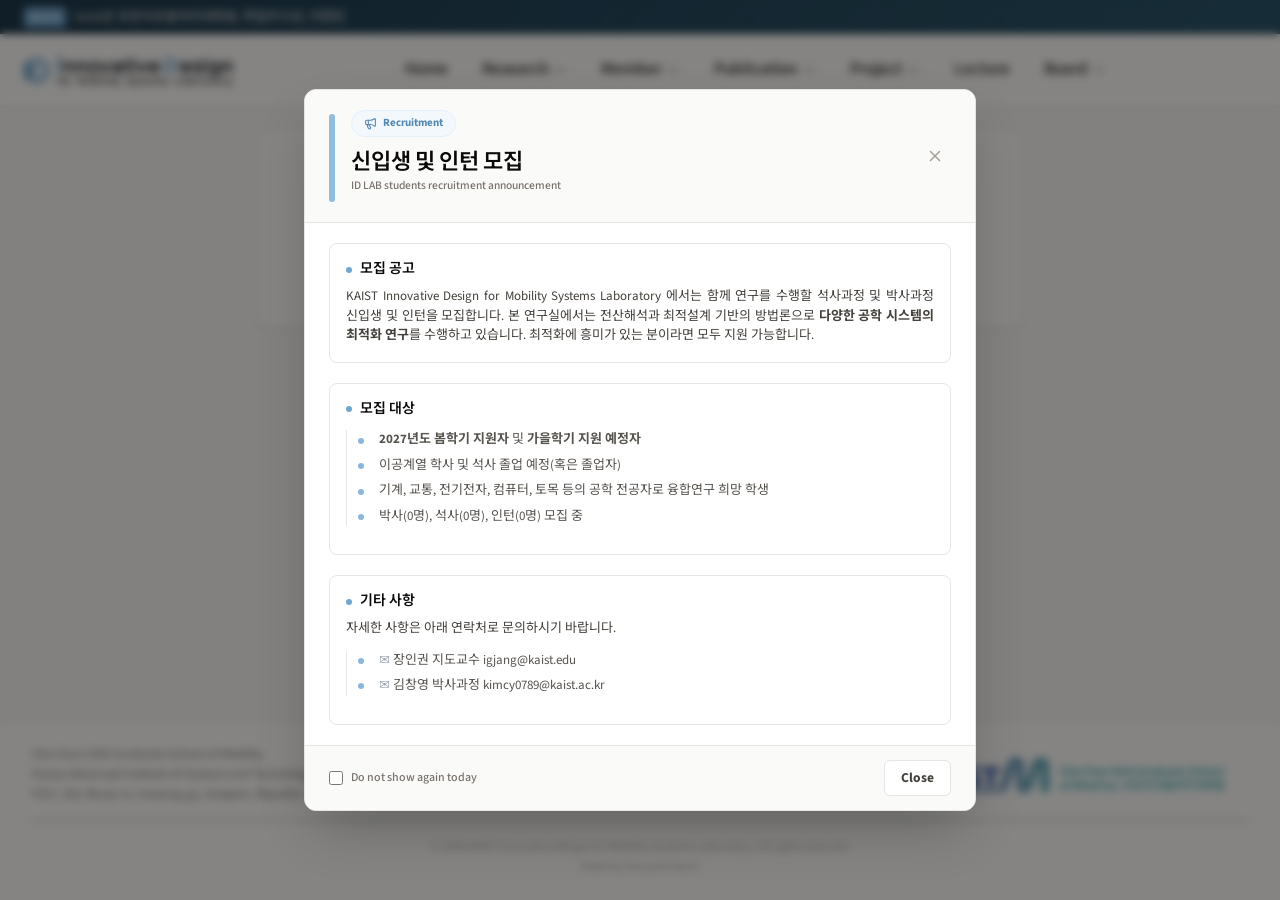
==== commit c9f81d3d: "Update homepage content 2026-11-02 10:50:58" ====
--- a/index.html
+++ b/index.html
@@ -1,7 +1,7 @@
 <!doctype html>
 <html lang="en">
   <head>
-    <script id="idlab-site-data" type="application/json">{"labLogo":"contents/generated/bc7d81db20f98a127b60d36b.png","labLogoScale":80,"pageScale":100,"footerData":{"logo":"contents/generated/4f5e504391b0e75ec9473ccb.png","logoScale":80,"addr1":"Cho Chun Shik Graduate School of Mobility","addr2":"Korea Advanced Institute of Science and Technology (KAIST)","addr3":"F317, 193, Munji-ro, Yuseong-gu, Daejeon, Republic of Korea","copyright":"© 2026 KAIST Innovative Design for Mobility Systems Laboratory. All rights reserved. Made by Sunyeol Gwon."},"popupEnabled":true,"recruitment":{"title":"신입생 및 인턴 모집","subTitle":"ID LAB students recruitment announcement","announcementTitle":"모집 공고","announcementBody":"KAIST Innovative Design for Mobility Systems Laboratory 에서는 함께 연구를 수행할 석사과정 및 박사과정 신입생 및 인턴을 모집합니다. 본 연구실에서는 전산해석과 최적설계 기반의 방법론으로 다양한 공학 시스템의 최적화 연구를 수행하고 있습니다. 최적화에 흥미가 있는 분이라면 모두 지원 가능합니다.","targetTitle":"모집 대상","targetItems":["2026년도 가을학기 및 2027년도 봄학기 지원 예정자","이공계열 학사 및 석사 졸업 예정(혹은 졸업자)","기계, 교통, 전기전자, 컴퓨터, 토목 등의 공학 전공자로 융합연구 희망 학생","박사(0명), 석사(0명), 인턴(0명) 모집 중"],"othersTitle":"기타 사항","othersBody":"자세한 사항은 아래 연락처로 문의하시기 바랍니다.","contactProfessorName":"장인권 지도교수","contactProfessorEmail":"igjang@kaist.edu","contactStudentName":"김창영 박사과정","contactStudentEmail":"kimcy0789@kaist.ac.kr","sections":[{"id":"recruit-announcement","title":"모집 공고","bodyHtml":"\u003cp>KAIST Innovative Design for Mobility Systems Laboratory 에서는 함께 연구를 수행할 석사과정 및 박사과정 신입생 및 인턴을 모집합니다. 본 연구실에서는 전산해석과 최적설계 기반의 방법론으로 \u003cb>다양한 공학 시스템의 최적화 연구\u003c/b>를 수행하고 있습니다. 최적화에 흥미가 있는 분이라면 모두 지원 가능합니다.\u003c/p>"},{"id":"recruit-target","title":"모집 대상","bodyHtml":"\u003cul>\u003cli>\u003cb>2027년도 봄학기 지원자\u003c/b> 및 \u003cb>가을학기 지원 예정자\u003c/b>\u003c/li>\u003cli>이공계열 학사 및 석사 졸업 예정(혹은 졸업자)\u003c/li>\u003cli>기계, 교통, 전기전자, 컴퓨터, 토목 등의 공학 전공자로 융합연구 희망 학생\u003c/li>\u003cli>박사(0명), 석사(0명), 인턴(0명) 모집 중\u003c/li>\u003c/ul>"},{"id":"recruit-other","title":"기타 사항","bodyHtml":"자세한 사항은 아래 연락처로 문의하시기 바랍니다.\u003cul>\u003cli>\u003cspan style=\"color: #9ca3af;\">✉\u003c/span> 장인권 지도교수 igjang@kaist.edu\u003c/li>\u003cli>\u003cspan style=\"color: #9ca3af;\">✉\u003c/span> 김창영 박사과정 kimcy0789@kaist.ac.kr\u003c/li>\u003c/ul>"}]},"subtitles":{"research":"Overview of ID LAB research areas and projects","projects":"ID LAB Structural Design and Analysis Projects","members":"KAIST Innovative Mobility Systems Laboratory Members","lectures":"KAIST Cho Chun Shik Mobility Lecture Curriculum","publications":"Announcement of ID LAB publications","board":"Announcement of ID LAB activities"},"hasPostDoc":false,"heroText":{"title":"\u003cp>\u003cimg src=\"contents/generated/e53a5eb244165e8a3258a1f7.png\" alt=\"\" style=\"width: 14px; max-width: none; height: 56px; display: inline-block; position: relative; left: -2px; top: -10px; vertical-align: middle; margin-left: 0px; margin-right: 0px; object-fit: contain;\" data-import-width=\"96\" data-single-width=\"14\">nnovative  \u003cimg src=\"contents/generated/413a433acfefa2488d4ef99f.png\" alt=\"\" style=\"width: 39px; max-width: none; height: 56px; display: inline-block; position: relative; left: -2px; top: -8px; vertical-align: middle; margin-left: 0px; margin-right: 0px; object-fit: fill;\" data-import-width=\"96\" data-single-width=\"39\">esign  LAB\u003c/p>","slogan1":"A multidisciplinary research lab integrating optimization and deep learning for innovative design.","slogan2":"Welcome to ID LAB and join us!","kaist":"KAIST","chochun":"Cho Chun Shik Graduate School of Mobility"},"researchIntro":{"mainTitle":"Research Area","esTitle":"Electromagnetic System Optimization (ESO)","msTitle":"Mobility System Optimization (MSO)","bsTitle":"Biomechanical System Optimization (BSO)","esDesc":"ESO studies optimization of wireless power transfer and electromagnetic devices, including coil geometry, resonant networks, mutual inductance estimation, and robust fault detection for efficient multi-receiver systems.","msDesc":"MSO develops optimization models and algorithms for mobility and logistics networks, including vehicle routing, shortest-path search, loop-wise route representation, and real-time decision support for autonomous transportation.","bsDesc":"BSO combines topology optimization, finite element analysis, and deep learning to reconstruct trabecular bone microstructures, assess bone quality, and develop patient-specific biomechanical analysis methods."},"esPoints":["Wireless power transfer coil and resonant network optimization","Mutual inductance estimation, misalignment detection, and multi-receiver system design"],"msPoints":["Vehicle routing, shortest-path, and loop-wise route optimization","Real-time decision support and network modeling for autonomous mobility"],"bsPoints":["Trabecular bone reconstruction with topology optimization and deep learning","Finite element and physics-informed analysis for bone quality assessment"],"homePubsTitle":"Publication","homePubsSub":"Announcement of ID LAB publications","notices":[{"id":"post-1788237898976","date":"2026.09.01","title":"2026년 이공분야 학술연구지원사업(박사과정생연구장려금지원) 선정, 김정훈","content":"","category":"Notice"},{"id":"notice-76","date":"2026.05.11","title":"2026년 대한기계학회, 우수학위논문상, 김창영","content":"","category":"Notice"},{"id":"notice-75","date":"2026.04.22","title":"생성 AI 선도인재양성 사업 과제 선정","content":"","category":"Notice"},{"id":"notice-74","date":"2026.03.23","title":"한국연구재단(NRF) 핵심연구과제 선정","content":"","category":"Notice"},{"id":"notice-73","date":"2025.12.11","title":"2024년 대한기계학회, 우수논문상, 김정훈","content":"","category":"Notice"}],"publications":[{"id":"pub-1786609445564","title":"Linearized Loopwise Route Representation for Solving Symmetric Traveling Salesman Problems without the Origin-Destination Matrix","authors":"C. Kim, G. Kim, I. G. Jang","journal":"IEEE Transactions on Intelligent Transportation Systems","year":2026,"category":"International Journal","doi":"","link":"https://doi.org/10.1109/TITS.2026.3724185"},{"id":"pub-journal-61","title":"Fault Detection of Coil Misalignment in Multi-receiver Wireless Power Transfer Systems with the Estimated Mutual Inductance","authors":"M. Kim, M. Kang, C. Chu, Y. Lee, S. Gwon, I. G. Jang","journal":"IEEE Transactions on Industrial Electronics, 2026.","year":2026,"category":"International Journal","doi":"","link":"https://doi.org/10.1109/TIE.2026.3675172"},{"id":"pub-journal-60","title":"Scalable and interoperable C-V2X framework for real-time intelligent decision support in autonomous mobility","authors":"T. Oh, E. M. Kim, T. -T. Nguyen, H. Jeong, Y. Choi, L. Liebe, S. Lee, H. Jang, G. Chun, I. Kim, K. Jang, H. Ahn, D. Kum, I. G. Jang, D. Lee","journal":"Communications in Transportation Research, 2026.","year":2026,"category":"International Journal","doi":"","link":"https://doi.org/10.26599/COMMTR.2026.9640001"},{"id":"pub-journal-59","title":"Interaction of highly nonlinear solitary waves with 3D-printed artificial bone","authors":"M. Barakat, S. Yoon, T. -Y. Kim, I. G. Jang, R. Song, A. Schiffer","journal":"Mechanics of Advanced Materials and Structures, 2026.","year":2026,"category":"International Journal","doi":"","link":"https://doi.org/10.1080/15376494.2025.2601267"},{"id":"pub-journal-58","title":"Patchwise Trabecular Bone Reconstruction of a 2D Proximal Femur Using Deep Learning and Seamless Quilting Algorithm","authors":"B. J. Chun, S. M. Sin, H. Koh, J. J. Kim, I. G. Jang","journal":"IRBM, vol. 46, no. 3, p. 100889, 2025.","year":2025,"category":"International Journal","doi":"","link":"https://doi.org/10.1016/j.irbm.2025.100889"}],"gallerySlides":[{"id":"post-1789470986112","title":"👋조원영 졸업생 방문👋","subtitle":"","date":"2026.09.15","imageUrl":"contents/generated/1e56e01eb17473eb2415bf5f.jpg","images":["contents/generated/1e56e01eb17473eb2415bf5f.jpg"]},{"id":"post-1786524455611","title":"🏓랩 액티비티🏸","subtitle":"","date":"2026.08.11","imageUrl":"contents/generated/5d27eee8221f03e9ac6c043f.jpg","images":["contents/generated/5d27eee8221f03e9ac6c043f.jpg"]},{"id":"gallery-20260519-lab-acsmo-conference","title":"연구실 ACSMO 학회","subtitle":"","date":"2026. 05. 19","imageUrl":"contents/gallery/2026/260519_1.jpg","images":["contents/gallery/2026/260519_1.jpg"]},{"id":"gallery-20260407-prof-jang-birthday","title":"🎂 장인권 교수님 생신 축하 🎂","subtitle":"","date":"2026. 04. 07","imageUrl":"contents/gallery/2026/260407.jpg","images":["contents/gallery/2026/260407.jpg"]},{"id":"gallery-20260330-strawberry-party","title":"🍓 딸기 파티 🍓","subtitle":"","date":"2026. 03. 30","imageUrl":"contents/gallery/2026/260330_1.jpg","images":["contents/gallery/2026/260330_1.jpg"]},{"id":"gallery-20260317-ping-pong-tournament","title":"🏓 탁구 토너먼트 🏓","subtitle":"","date":"2026. 03. 17","imageUrl":"contents/gallery/2026/260317_2.jpg","images":["contents/gallery/2026/260317_2.jpg"]},{"id":"gallery-20260115-lab-photo-booth","title":"연구실 인생네컷","subtitle":"","date":"2026. 01. 15","imageUrl":"contents/gallery/2026/260115.jpg","images":["contents/gallery/2026/260115.jpg"]},{"id":"gallery-20251030-lab-its-conference","title":"연구실 한국ITS학회","subtitle":"","date":"2025. 10. 30","imageUrl":"contents/gallery/2025/251030_4.jpg","images":["contents/gallery/2025/251030_4.jpg"]},{"id":"gallery-20251030-lab-its-conference","title":"연구실 한국ITS학회","subtitle":"","date":"2025. 10. 30","imageUrl":"contents/gallery/2025/251030_6.jpg","images":["contents/gallery/2025/251030_6.jpg"]},{"id":"gallery-20250518-lab-wcsmo-conference","title":"연구실 WCSMO 학회","subtitle":"","date":"2025. 05. 18","imageUrl":"contents/gallery/2025/250518_7.jpg","images":["contents/gallery/2025/250518_7.jpg"]},{"id":"gallery-20250422-lab-activity-bowling","title":"🎳 연구실 랩 액티비티 🎳","subtitle":"","date":"2025. 04. 22","imageUrl":"contents/gallery/2025/250422_1.jpg","images":["contents/gallery/2025/250422_1.jpg"]}]}</script>
+    <script id="idlab-site-data" type="application/json">{"labLogo":"contents/generated/bc7d81db20f98a127b60d36b.png","labLogoScale":80,"pageScale":100,"footerData":{"logo":"contents/generated/4f5e504391b0e75ec9473ccb.png","logoScale":80,"addr1":"Cho Chun Shik Graduate School of Mobility","addr2":"Korea Advanced Institute of Science and Technology (KAIST)","addr3":"F317, 193, Munji-ro, Yuseong-gu, Daejeon, Republic of Korea","copyright":"© 2026 KAIST Innovative Design for Mobility Systems Laboratory. All rights reserved. Made by Sunyeol Gwon."},"popupEnabled":true,"recruitment":{"title":"신입생 및 인턴 모집","subTitle":"ID LAB students recruitment announcement","announcementTitle":"모집 공고","announcementBody":"KAIST Innovative Design for Mobility Systems Laboratory 에서는 함께 연구를 수행할 석사과정 및 박사과정 신입생 및 인턴을 모집합니다. 본 연구실에서는 전산해석과 최적설계 기반의 방법론으로 다양한 공학 시스템의 최적화 연구를 수행하고 있습니다. 최적화에 흥미가 있는 분이라면 모두 지원 가능합니다.","targetTitle":"모집 대상","targetItems":["2026년도 가을학기 및 2027년도 봄학기 지원 예정자","이공계열 학사 및 석사 졸업 예정(혹은 졸업자)","기계, 교통, 전기전자, 컴퓨터, 토목 등의 공학 전공자로 융합연구 희망 학생","박사(0명), 석사(0명), 인턴(0명) 모집 중"],"othersTitle":"기타 사항","othersBody":"자세한 사항은 아래 연락처로 문의하시기 바랍니다.","contactProfessorName":"장인권 지도교수","contactProfessorEmail":"igjang@kaist.edu","contactStudentName":"김창영 박사과정","contactStudentEmail":"kimcy0789@kaist.ac.kr","sections":[{"id":"recruit-announcement","title":"모집 공고","bodyHtml":"\u003cp>KAIST Innovative Design for Mobility Systems Laboratory 에서는 함께 연구를 수행할 석사과정 및 박사과정 신입생 및 인턴을 모집합니다. 본 연구실에서는 전산해석과 최적설계 기반의 방법론으로 \u003cb>다양한 공학 시스템의 최적화 연구\u003c/b>를 수행하고 있습니다. 최적화에 흥미가 있는 분이라면 모두 지원 가능합니다.\u003c/p>"},{"id":"recruit-target","title":"모집 대상","bodyHtml":"\u003cul>\u003cli>\u003cb>2027년도 봄학기 지원자\u003c/b> 및 \u003cb>가을학기 지원 예정자\u003c/b>\u003c/li>\u003cli>이공계열 학사 및 석사 졸업 예정(혹은 졸업자)\u003c/li>\u003cli>기계, 교통, 전기전자, 컴퓨터, 토목 등의 공학 전공자로 융합연구 희망 학생\u003c/li>\u003cli>박사(0명), 석사(0명), 인턴(0명) 모집 중\u003c/li>\u003c/ul>"},{"id":"recruit-other","title":"기타 사항","bodyHtml":"자세한 사항은 아래 연락처로 문의하시기 바랍니다.\u003cul>\u003cli>\u003cspan style=\"color: #9ca3af;\">✉\u003c/span> 장인권 지도교수 igjang@kaist.edu\u003c/li>\u003cli>\u003cspan style=\"color: #9ca3af;\">✉\u003c/span> 김창영 박사과정 kimcy0789@kaist.ac.kr\u003c/li>\u003c/ul>"}]},"subtitles":{"research":"Overview of ID LAB research areas and projects","projects":"ID LAB Structural Design and Analysis Projects","members":"KAIST Innovative Mobility Systems Laboratory Members","lectures":"KAIST Cho Chun Shik Mobility Lecture Curriculum","publications":"Announcement of ID LAB publications","board":"Announcement of ID LAB activities"},"hasPostDoc":false,"heroText":{"title":"\u003cp>\u003cimg src=\"contents/generated/e53a5eb244165e8a3258a1f7.png\" alt=\"\" style=\"width: 14px; max-width: none; height: 56px; display: inline-block; position: relative; left: -2px; top: -10px; vertical-align: middle; margin-left: 0px; margin-right: 0px; object-fit: contain;\" data-import-width=\"96\" data-single-width=\"14\">nnovative  \u003cimg src=\"contents/generated/413a433acfefa2488d4ef99f.png\" alt=\"\" style=\"width: 39px; max-width: none; height: 56px; display: inline-block; position: relative; left: -2px; top: -8px; vertical-align: middle; margin-left: 0px; margin-right: 0px; object-fit: fill;\" data-import-width=\"96\" data-single-width=\"39\">esign  LAB\u003c/p>","slogan1":"A multidisciplinary research lab integrating optimization and deep learning for innovative design.","slogan2":"Welcome to ID LAB and join us!","kaist":"KAIST","chochun":"Cho Chun Shik Graduate School of Mobility"},"researchIntro":{"mainTitle":"Research Area","esTitle":"Electromagnetic System Optimization (ESO)","msTitle":"Mobility System Optimization (MSO)","bsTitle":"Biomechanical System Optimization (BSO)","esDesc":"ESO studies optimization of wireless power transfer and electromagnetic devices, including coil geometry, resonant networks, mutual inductance estimation, and robust fault detection for efficient multi-receiver systems.","msDesc":"MSO develops optimization models and algorithms for mobility and logistics networks, including vehicle routing, shortest-path search, loop-wise route representation, and real-time decision support for autonomous transportation.","bsDesc":"BSO combines topology optimization, finite element analysis, and deep learning to reconstruct trabecular bone microstructures, assess bone quality, and develop patient-specific biomechanical analysis methods."},"esPoints":["Wireless power transfer coil and resonant network optimization","Mutual inductance estimation, misalignment detection, and multi-receiver system design"],"msPoints":["Vehicle routing, shortest-path, and loop-wise route optimization","Real-time decision support and network modeling for autonomous mobility"],"bsPoints":["Trabecular bone reconstruction with topology optimization and deep learning","Finite element and physics-informed analysis for bone quality assessment"],"homePubsTitle":"Publication","homePubsSub":"Announcement of ID LAB publications","notices":[{"id":"post-1793583988324","date":"2026.11.02","title":"2026년 조천식모빌리티대학원, 학업우수상, 이한빈","content":"","category":"Notice"},{"id":"post-1788237898976","date":"2026.09.01","title":"2026년 이공분야 학술연구지원사업(박사과정생연구장려금지원) 선정, 김정훈","content":"","category":"Notice"},{"id":"notice-76","date":"2026.05.11","title":"2026년 대한기계학회, 우수학위논문상, 김창영","content":"","category":"Notice"},{"id":"notice-75","date":"2026.04.22","title":"생성 AI 선도인재양성 사업 과제 선정","content":"","category":"Notice"},{"id":"notice-74","date":"2026.03.23","title":"한국연구재단(NRF) 핵심연구과제 선정","content":"","category":"Notice"}],"publications":[{"id":"pub-1786609445564","title":"Linearized Loopwise Route Representation for Solving Symmetric Traveling Salesman Problems without the Origin-Destination Matrix","authors":"C. Kim, G. Kim, I. G. Jang","journal":"IEEE Transactions on Intelligent Transportation Systems","year":2026,"category":"International Journal","doi":"","link":"https://doi.org/10.1109/TITS.2026.3724185"},{"id":"pub-journal-61","title":"Fault Detection of Coil Misalignment in Multi-receiver Wireless Power Transfer Systems with the Estimated Mutual Inductance","authors":"M. Kim, M. Kang, C. Chu, Y. Lee, S. Gwon, I. G. Jang","journal":"IEEE Transactions on Industrial Electronics, 2026.","year":2026,"category":"International Journal","doi":"","link":"https://doi.org/10.1109/TIE.2026.3675172"},{"id":"pub-journal-60","title":"Scalable and interoperable C-V2X framework for real-time intelligent decision support in autonomous mobility","authors":"T. Oh, E. M. Kim, T. -T. Nguyen, H. Jeong, Y. Choi, L. Liebe, S. Lee, H. Jang, G. Chun, I. Kim, K. Jang, H. Ahn, D. Kum, I. G. Jang, D. Lee","journal":"Communications in Transportation Research, 2026.","year":2026,"category":"International Journal","doi":"","link":"https://doi.org/10.26599/COMMTR.2026.9640001"},{"id":"pub-journal-59","title":"Interaction of highly nonlinear solitary waves with 3D-printed artificial bone","authors":"M. Barakat, S. Yoon, T. -Y. Kim, I. G. Jang, R. Song, A. Schiffer","journal":"Mechanics of Advanced Materials and Structures, 2026.","year":2026,"category":"International Journal","doi":"","link":"https://doi.org/10.1080/15376494.2025.2601267"},{"id":"pub-journal-58","title":"Patchwise Trabecular Bone Reconstruction of a 2D Proximal Femur Using Deep Learning and Seamless Quilting Algorithm","authors":"B. J. Chun, S. M. Sin, H. Koh, J. J. Kim, I. G. Jang","journal":"IRBM, vol. 46, no. 3, p. 100889, 2025.","year":2025,"category":"International Journal","doi":"","link":"https://doi.org/10.1016/j.irbm.2025.100889"}],"gallerySlides":[{"id":"post-1790914974078","title":"2026 가을학기 개강행사","subtitle":"","date":"2026.10.02","imageUrl":"contents/generated/51342844f403b0c5522e4f93.jpg","images":["contents/generated/51342844f403b0c5522e4f93.jpg"]},{"id":"post-1789470986112","title":"👋조원영 졸업생 방문👋","subtitle":"","date":"2026.09.15","imageUrl":"contents/generated/1e56e01eb17473eb2415bf5f.jpg","images":["contents/generated/1e56e01eb17473eb2415bf5f.jpg"]},{"id":"post-1786524455611","title":"🏓랩 액티비티🏸","subtitle":"","date":"2026.08.11","imageUrl":"contents/generated/5d27eee8221f03e9ac6c043f.jpg","images":["contents/generated/5d27eee8221f03e9ac6c043f.jpg"]},{"id":"gallery-20260519-lab-acsmo-conference","title":"연구실 ACSMO 학회","subtitle":"","date":"2026. 05. 19","imageUrl":"contents/gallery/2026/260519_1.jpg","images":["contents/gallery/2026/260519_1.jpg"]},{"id":"gallery-20260407-prof-jang-birthday","title":"🎂 장인권 교수님 생신 축하 🎂","subtitle":"","date":"2026. 04. 07","imageUrl":"contents/gallery/2026/260407.jpg","images":["contents/gallery/2026/260407.jpg"]},{"id":"gallery-20260330-strawberry-party","title":"🍓 딸기 파티 🍓","subtitle":"","date":"2026. 03. 30","imageUrl":"contents/gallery/2026/260330_1.jpg","images":["contents/gallery/2026/260330_1.jpg"]},{"id":"gallery-20260317-ping-pong-tournament","title":"🏓 탁구 토너먼트 🏓","subtitle":"","date":"2026. 03. 17","imageUrl":"contents/gallery/2026/260317_2.jpg","images":["contents/gallery/2026/260317_2.jpg"]},{"id":"gallery-20260115-lab-photo-booth","title":"연구실 인생네컷","subtitle":"","date":"2026. 01. 15","imageUrl":"contents/gallery/2026/260115.jpg","images":["contents/gallery/2026/260115.jpg"]},{"id":"gallery-20251030-lab-its-conference","title":"연구실 한국ITS학회","subtitle":"","date":"2025. 10. 30","imageUrl":"contents/gallery/2025/251030_4.jpg","images":["contents/gallery/2025/251030_4.jpg"]},{"id":"gallery-20251030-lab-its-conference","title":"연구실 한국ITS학회","subtitle":"","date":"2025. 10. 30","imageUrl":"contents/gallery/2025/251030_6.jpg","images":["contents/gallery/2025/251030_6.jpg"]},{"id":"gallery-20250518-lab-wcsmo-conference","title":"연구실 WCSMO 학회","subtitle":"","date":"2025. 05. 18","imageUrl":"contents/gallery/2025/250518_7.jpg","images":["contents/gallery/2025/250518_7.jpg"]},{"id":"gallery-20250422-lab-activity-bowling","title":"🎳 연구실 랩 액티비티 🎳","subtitle":"","date":"2025. 04. 22","imageUrl":"contents/gallery/2025/250422_1.jpg","images":["contents/gallery/2025/250422_1.jpg"]}]}</script>
 
     <meta charset="UTF-8" />
     <meta name="viewport" content="width=device-width, initial-scale=1.0" />
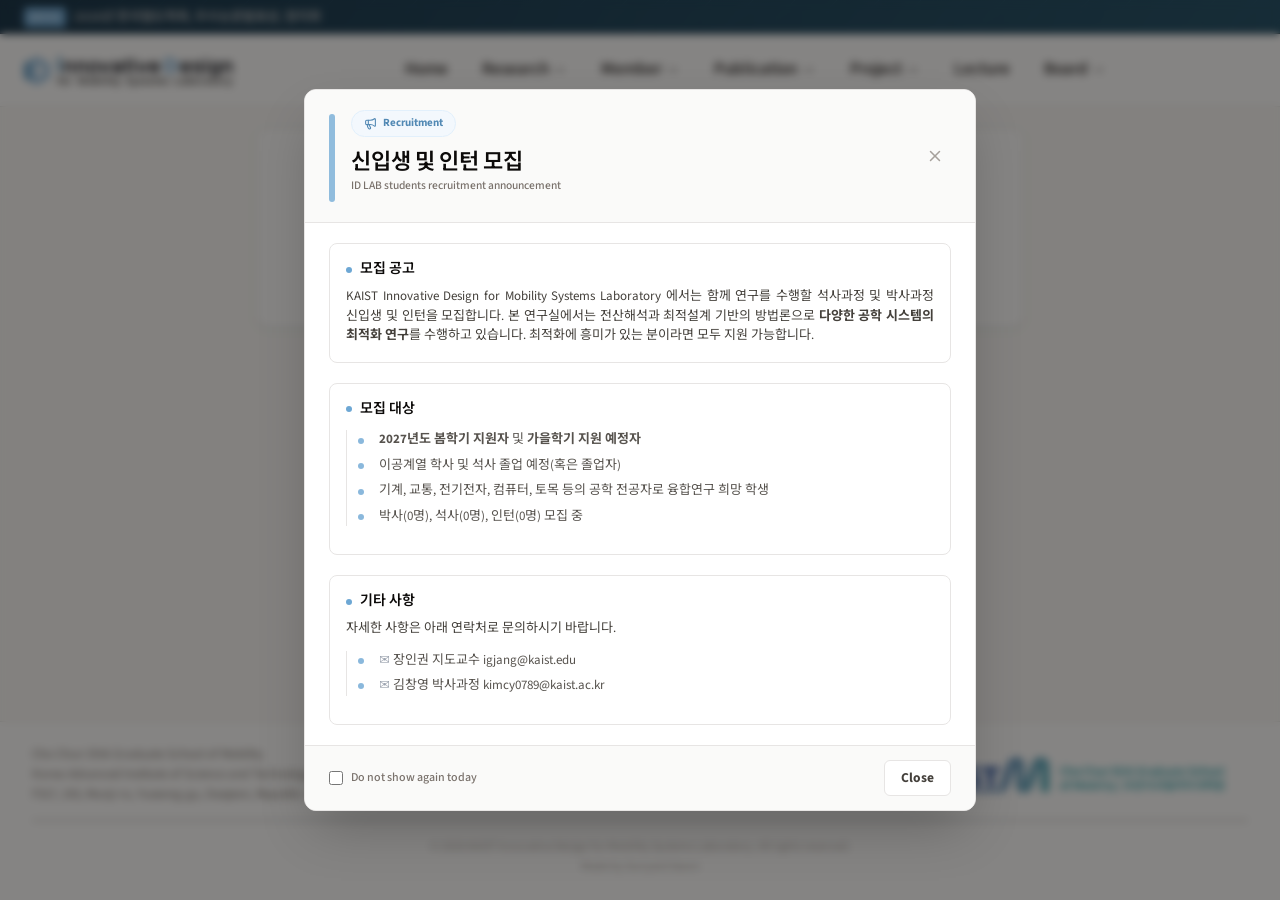
==== commit 7a7a872a: "Update homepage content 2026-11-16 13:34:32" ====
--- a/index.html
+++ b/index.html
@@ -1,7 +1,7 @@
 <!doctype html>
 <html lang="en">
   <head>
-    <script id="idlab-site-data" type="application/json">{"labLogo":"contents/generated/bc7d81db20f98a127b60d36b.png","labLogoScale":80,"pageScale":100,"footerData":{"logo":"contents/generated/4f5e504391b0e75ec9473ccb.png","logoScale":80,"addr1":"Cho Chun Shik Graduate School of Mobility","addr2":"Korea Advanced Institute of Science and Technology (KAIST)","addr3":"F317, 193, Munji-ro, Yuseong-gu, Daejeon, Republic of Korea","copyright":"© 2026 KAIST Innovative Design for Mobility Systems Laboratory. All rights reserved. Made by Sunyeol Gwon."},"popupEnabled":true,"recruitment":{"title":"신입생 및 인턴 모집","subTitle":"ID LAB students recruitment announcement","announcementTitle":"모집 공고","announcementBody":"KAIST Innovative Design for Mobility Systems Laboratory 에서는 함께 연구를 수행할 석사과정 및 박사과정 신입생 및 인턴을 모집합니다. 본 연구실에서는 전산해석과 최적설계 기반의 방법론으로 다양한 공학 시스템의 최적화 연구를 수행하고 있습니다. 최적화에 흥미가 있는 분이라면 모두 지원 가능합니다.","targetTitle":"모집 대상","targetItems":["2026년도 가을학기 및 2027년도 봄학기 지원 예정자","이공계열 학사 및 석사 졸업 예정(혹은 졸업자)","기계, 교통, 전기전자, 컴퓨터, 토목 등의 공학 전공자로 융합연구 희망 학생","박사(0명), 석사(0명), 인턴(0명) 모집 중"],"othersTitle":"기타 사항","othersBody":"자세한 사항은 아래 연락처로 문의하시기 바랍니다.","contactProfessorName":"장인권 지도교수","contactProfessorEmail":"igjang@kaist.edu","contactStudentName":"김창영 박사과정","contactStudentEmail":"kimcy0789@kaist.ac.kr","sections":[{"id":"recruit-announcement","title":"모집 공고","bodyHtml":"\u003cp>KAIST Innovative Design for Mobility Systems Laboratory 에서는 함께 연구를 수행할 석사과정 및 박사과정 신입생 및 인턴을 모집합니다. 본 연구실에서는 전산해석과 최적설계 기반의 방법론으로 \u003cb>다양한 공학 시스템의 최적화 연구\u003c/b>를 수행하고 있습니다. 최적화에 흥미가 있는 분이라면 모두 지원 가능합니다.\u003c/p>"},{"id":"recruit-target","title":"모집 대상","bodyHtml":"\u003cul>\u003cli>\u003cb>2027년도 봄학기 지원자\u003c/b> 및 \u003cb>가을학기 지원 예정자\u003c/b>\u003c/li>\u003cli>이공계열 학사 및 석사 졸업 예정(혹은 졸업자)\u003c/li>\u003cli>기계, 교통, 전기전자, 컴퓨터, 토목 등의 공학 전공자로 융합연구 희망 학생\u003c/li>\u003cli>박사(0명), 석사(0명), 인턴(0명) 모집 중\u003c/li>\u003c/ul>"},{"id":"recruit-other","title":"기타 사항","bodyHtml":"자세한 사항은 아래 연락처로 문의하시기 바랍니다.\u003cul>\u003cli>\u003cspan style=\"color: #9ca3af;\">✉\u003c/span> 장인권 지도교수 igjang@kaist.edu\u003c/li>\u003cli>\u003cspan style=\"color: #9ca3af;\">✉\u003c/span> 김창영 박사과정 kimcy0789@kaist.ac.kr\u003c/li>\u003c/ul>"}]},"subtitles":{"research":"Overview of ID LAB research areas and projects","projects":"ID LAB Structural Design and Analysis Projects","members":"KAIST Innovative Mobility Systems Laboratory Members","lectures":"KAIST Cho Chun Shik Mobility Lecture Curriculum","publications":"Announcement of ID LAB publications","board":"Announcement of ID LAB activities"},"hasPostDoc":false,"heroText":{"title":"\u003cp>\u003cimg src=\"contents/generated/e53a5eb244165e8a3258a1f7.png\" alt=\"\" style=\"width: 14px; max-width: none; height: 56px; display: inline-block; position: relative; left: -2px; top: -10px; vertical-align: middle; margin-left: 0px; margin-right: 0px; object-fit: contain;\" data-import-width=\"96\" data-single-width=\"14\">nnovative  \u003cimg src=\"contents/generated/413a433acfefa2488d4ef99f.png\" alt=\"\" style=\"width: 39px; max-width: none; height: 56px; display: inline-block; position: relative; left: -2px; top: -8px; vertical-align: middle; margin-left: 0px; margin-right: 0px; object-fit: fill;\" data-import-width=\"96\" data-single-width=\"39\">esign  LAB\u003c/p>","slogan1":"A multidisciplinary research lab integrating optimization and deep learning for innovative design.","slogan2":"Welcome to ID LAB and join us!","kaist":"KAIST","chochun":"Cho Chun Shik Graduate School of Mobility"},"researchIntro":{"mainTitle":"Research Area","esTitle":"Electromagnetic System Optimization (ESO)","msTitle":"Mobility System Optimization (MSO)","bsTitle":"Biomechanical System Optimization (BSO)","esDesc":"ESO studies optimization of wireless power transfer and electromagnetic devices, including coil geometry, resonant networks, mutual inductance estimation, and robust fault detection for efficient multi-receiver systems.","msDesc":"MSO develops optimization models and algorithms for mobility and logistics networks, including vehicle routing, shortest-path search, loop-wise route representation, and real-time decision support for autonomous transportation.","bsDesc":"BSO combines topology optimization, finite element analysis, and deep learning to reconstruct trabecular bone microstructures, assess bone quality, and develop patient-specific biomechanical analysis methods."},"esPoints":["Wireless power transfer coil and resonant network optimization","Mutual inductance estimation, misalignment detection, and multi-receiver system design"],"msPoints":["Vehicle routing, shortest-path, and loop-wise route optimization","Real-time decision support and network modeling for autonomous mobility"],"bsPoints":["Trabecular bone reconstruction with topology optimization and deep learning","Finite element and physics-informed analysis for bone quality assessment"],"homePubsTitle":"Publication","homePubsSub":"Announcement of ID LAB publications","notices":[{"id":"post-1793583988324","date":"2026.11.02","title":"2026년 조천식모빌리티대학원, 학업우수상, 이한빈","content":"","category":"Notice"},{"id":"post-1788237898976","date":"2026.09.01","title":"2026년 이공분야 학술연구지원사업(박사과정생연구장려금지원) 선정, 김정훈","content":"","category":"Notice"},{"id":"notice-76","date":"2026.05.11","title":"2026년 대한기계학회, 우수학위논문상, 김창영","content":"","category":"Notice"},{"id":"notice-75","date":"2026.04.22","title":"생성 AI 선도인재양성 사업 과제 선정","content":"","category":"Notice"},{"id":"notice-74","date":"2026.03.23","title":"한국연구재단(NRF) 핵심연구과제 선정","content":"","category":"Notice"}],"publications":[{"id":"pub-1786609445564","title":"Linearized Loopwise Route Representation for Solving Symmetric Traveling Salesman Problems without the Origin-Destination Matrix","authors":"C. Kim, G. Kim, I. G. Jang","journal":"IEEE Transactions on Intelligent Transportation Systems","year":2026,"category":"International Journal","doi":"","link":"https://doi.org/10.1109/TITS.2026.3724185"},{"id":"pub-journal-61","title":"Fault Detection of Coil Misalignment in Multi-receiver Wireless Power Transfer Systems with the Estimated Mutual Inductance","authors":"M. Kim, M. Kang, C. Chu, Y. Lee, S. Gwon, I. G. Jang","journal":"IEEE Transactions on Industrial Electronics, 2026.","year":2026,"category":"International Journal","doi":"","link":"https://doi.org/10.1109/TIE.2026.3675172"},{"id":"pub-journal-60","title":"Scalable and interoperable C-V2X framework for real-time intelligent decision support in autonomous mobility","authors":"T. Oh, E. M. Kim, T. -T. Nguyen, H. Jeong, Y. Choi, L. Liebe, S. Lee, H. Jang, G. Chun, I. Kim, K. Jang, H. Ahn, D. Kum, I. G. Jang, D. Lee","journal":"Communications in Transportation Research, 2026.","year":2026,"category":"International Journal","doi":"","link":"https://doi.org/10.26599/COMMTR.2026.9640001"},{"id":"pub-journal-59","title":"Interaction of highly nonlinear solitary waves with 3D-printed artificial bone","authors":"M. Barakat, S. Yoon, T. -Y. Kim, I. G. Jang, R. Song, A. Schiffer","journal":"Mechanics of Advanced Materials and Structures, 2026.","year":2026,"category":"International Journal","doi":"","link":"https://doi.org/10.1080/15376494.2025.2601267"},{"id":"pub-journal-58","title":"Patchwise Trabecular Bone Reconstruction of a 2D Proximal Femur Using Deep Learning and Seamless Quilting Algorithm","authors":"B. J. Chun, S. M. Sin, H. Koh, J. J. Kim, I. G. Jang","journal":"IRBM, vol. 46, no. 3, p. 100889, 2025.","year":2025,"category":"International Journal","doi":"","link":"https://doi.org/10.1016/j.irbm.2025.100889"}],"gallerySlides":[{"id":"post-1790914974078","title":"2026 가을학기 개강행사","subtitle":"","date":"2026.10.02","imageUrl":"contents/generated/51342844f403b0c5522e4f93.jpg","images":["contents/generated/51342844f403b0c5522e4f93.jpg"]},{"id":"post-1789470986112","title":"👋조원영 졸업생 방문👋","subtitle":"","date":"2026.09.15","imageUrl":"contents/generated/1e56e01eb17473eb2415bf5f.jpg","images":["contents/generated/1e56e01eb17473eb2415bf5f.jpg"]},{"id":"post-1786524455611","title":"🏓랩 액티비티🏸","subtitle":"","date":"2026.08.11","imageUrl":"contents/generated/5d27eee8221f03e9ac6c043f.jpg","images":["contents/generated/5d27eee8221f03e9ac6c043f.jpg"]},{"id":"gallery-20260519-lab-acsmo-conference","title":"연구실 ACSMO 학회","subtitle":"","date":"2026. 05. 19","imageUrl":"contents/gallery/2026/260519_1.jpg","images":["contents/gallery/2026/260519_1.jpg"]},{"id":"gallery-20260407-prof-jang-birthday","title":"🎂 장인권 교수님 생신 축하 🎂","subtitle":"","date":"2026. 04. 07","imageUrl":"contents/gallery/2026/260407.jpg","images":["contents/gallery/2026/260407.jpg"]},{"id":"gallery-20260330-strawberry-party","title":"🍓 딸기 파티 🍓","subtitle":"","date":"2026. 03. 30","imageUrl":"contents/gallery/2026/260330_1.jpg","images":["contents/gallery/2026/260330_1.jpg"]},{"id":"gallery-20260317-ping-pong-tournament","title":"🏓 탁구 토너먼트 🏓","subtitle":"","date":"2026. 03. 17","imageUrl":"contents/gallery/2026/260317_2.jpg","images":["contents/gallery/2026/260317_2.jpg"]},{"id":"gallery-20260115-lab-photo-booth","title":"연구실 인생네컷","subtitle":"","date":"2026. 01. 15","imageUrl":"contents/gallery/2026/260115.jpg","images":["contents/gallery/2026/260115.jpg"]},{"id":"gallery-20251030-lab-its-conference","title":"연구실 한국ITS학회","subtitle":"","date":"2025. 10. 30","imageUrl":"contents/gallery/2025/251030_4.jpg","images":["contents/gallery/2025/251030_4.jpg"]},{"id":"gallery-20251030-lab-its-conference","title":"연구실 한국ITS학회","subtitle":"","date":"2025. 10. 30","imageUrl":"contents/gallery/2025/251030_6.jpg","images":["contents/gallery/2025/251030_6.jpg"]},{"id":"gallery-20250518-lab-wcsmo-conference","title":"연구실 WCSMO 학회","subtitle":"","date":"2025. 05. 18","imageUrl":"contents/gallery/2025/250518_7.jpg","images":["contents/gallery/2025/250518_7.jpg"]},{"id":"gallery-20250422-lab-activity-bowling","title":"🎳 연구실 랩 액티비티 🎳","subtitle":"","date":"2025. 04. 22","imageUrl":"contents/gallery/2025/250422_1.jpg","images":["contents/gallery/2025/250422_1.jpg"]}]}</script>
+    <script id="idlab-site-data" type="application/json">{"labLogo":"contents/generated/bc7d81db20f98a127b60d36b.png","labLogoScale":80,"pageScale":100,"footerData":{"logo":"contents/generated/4f5e504391b0e75ec9473ccb.png","logoScale":80,"addr1":"Cho Chun Shik Graduate School of Mobility","addr2":"Korea Advanced Institute of Science and Technology (KAIST)","addr3":"F317, 193, Munji-ro, Yuseong-gu, Daejeon, Republic of Korea","copyright":"© 2026 KAIST Innovative Design for Mobility Systems Laboratory. All rights reserved. Made by Sunyeol Gwon."},"popupEnabled":true,"recruitment":{"title":"신입생 및 인턴 모집","subTitle":"ID LAB students recruitment announcement","announcementTitle":"모집 공고","announcementBody":"KAIST Innovative Design for Mobility Systems Laboratory 에서는 함께 연구를 수행할 석사과정 및 박사과정 신입생 및 인턴을 모집합니다. 본 연구실에서는 전산해석과 최적설계 기반의 방법론으로 다양한 공학 시스템의 최적화 연구를 수행하고 있습니다. 최적화에 흥미가 있는 분이라면 모두 지원 가능합니다.","targetTitle":"모집 대상","targetItems":["2026년도 가을학기 및 2027년도 봄학기 지원 예정자","이공계열 학사 및 석사 졸업 예정(혹은 졸업자)","기계, 교통, 전기전자, 컴퓨터, 토목 등의 공학 전공자로 융합연구 희망 학생","박사(0명), 석사(0명), 인턴(0명) 모집 중"],"othersTitle":"기타 사항","othersBody":"자세한 사항은 아래 연락처로 문의하시기 바랍니다.","contactProfessorName":"장인권 지도교수","contactProfessorEmail":"igjang@kaist.edu","contactStudentName":"김창영 박사과정","contactStudentEmail":"kimcy0789@kaist.ac.kr","sections":[{"id":"recruit-announcement","title":"모집 공고","bodyHtml":"\u003cp>KAIST Innovative Design for Mobility Systems Laboratory 에서는 함께 연구를 수행할 석사과정 및 박사과정 신입생 및 인턴을 모집합니다. 본 연구실에서는 전산해석과 최적설계 기반의 방법론으로 \u003cb>다양한 공학 시스템의 최적화 연구\u003c/b>를 수행하고 있습니다. 최적화에 흥미가 있는 분이라면 모두 지원 가능합니다.\u003c/p>"},{"id":"recruit-target","title":"모집 대상","bodyHtml":"\u003cul>\u003cli>\u003cb>2027년도 봄학기 지원자\u003c/b> 및 \u003cb>가을학기 지원 예정자\u003c/b>\u003c/li>\u003cli>이공계열 학사 및 석사 졸업 예정(혹은 졸업자)\u003c/li>\u003cli>기계, 교통, 전기전자, 컴퓨터, 토목 등의 공학 전공자로 융합연구 희망 학생\u003c/li>\u003cli>박사(0명), 석사(0명), 인턴(0명) 모집 중\u003c/li>\u003c/ul>"},{"id":"recruit-other","title":"기타 사항","bodyHtml":"자세한 사항은 아래 연락처로 문의하시기 바랍니다.\u003cul>\u003cli>\u003cspan style=\"color: #9ca3af;\">✉\u003c/span> 장인권 지도교수 igjang@kaist.edu\u003c/li>\u003cli>\u003cspan style=\"color: #9ca3af;\">✉\u003c/span> 김창영 박사과정 kimcy0789@kaist.ac.kr\u003c/li>\u003c/ul>"}]},"subtitles":{"research":"Overview of ID LAB research areas and projects","projects":"ID LAB Structural Design and Analysis Projects","members":"KAIST Innovative Mobility Systems Laboratory Members","lectures":"KAIST Cho Chun Shik Mobility Lecture Curriculum","publications":"Announcement of ID LAB publications","board":"Announcement of ID LAB activities"},"hasPostDoc":false,"heroText":{"title":"\u003cp>\u003cimg src=\"contents/generated/e53a5eb244165e8a3258a1f7.png\" alt=\"\" style=\"width: 14px; max-width: none; height: 56px; display: inline-block; position: relative; left: -2px; top: -10px; vertical-align: middle; margin-left: 0px; margin-right: 0px; object-fit: contain;\" data-import-width=\"96\" data-single-width=\"14\">nnovative  \u003cimg src=\"contents/generated/413a433acfefa2488d4ef99f.png\" alt=\"\" style=\"width: 39px; max-width: none; height: 56px; display: inline-block; position: relative; left: -2px; top: -8px; vertical-align: middle; margin-left: 0px; margin-right: 0px; object-fit: fill;\" data-import-width=\"96\" data-single-width=\"39\">esign  LAB\u003c/p>","slogan1":"A multidisciplinary research lab integrating optimization and deep learning for innovative design.","slogan2":"Welcome to ID LAB and join us!","kaist":"KAIST","chochun":"Cho Chun Shik Graduate School of Mobility"},"researchIntro":{"mainTitle":"Research Area","esTitle":"Electromagnetic System Optimization (ESO)","msTitle":"Mobility System Optimization (MSO)","bsTitle":"Biomechanical System Optimization (BSO)","esDesc":"ESO studies optimization of wireless power transfer and electromagnetic devices, including coil geometry, resonant networks, mutual inductance estimation, and robust fault detection for efficient multi-receiver systems.","msDesc":"MSO develops optimization models and algorithms for mobility and logistics networks, including vehicle routing, shortest-path search, loop-wise route representation, and real-time decision support for autonomous transportation.","bsDesc":"BSO combines topology optimization, finite element analysis, and deep learning to reconstruct trabecular bone microstructures, assess bone quality, and develop patient-specific biomechanical analysis methods."},"esPoints":["Wireless power transfer coil and resonant network optimization","Mutual inductance estimation, misalignment detection, and multi-receiver system design"],"msPoints":["Vehicle routing, shortest-path, and loop-wise route optimization","Real-time decision support and network modeling for autonomous mobility"],"bsPoints":["Trabecular bone reconstruction with topology optimization and deep learning","Finite element and physics-informed analysis for bone quality assessment"],"homePubsTitle":"Publication","homePubsSub":"Announcement of ID LAB publications","notices":[{"id":"post-1794803480067","date":"2026.11.16","title":"2026년 한국철도학회, 우수논문발표상, 정지희","content":"","category":"Notice"},{"id":"post-1793583988324","date":"2026.11.02","title":"2026년 조천식모빌리티대학원, 학업우수상, 이한빈","content":"","category":"Notice"},{"id":"post-1788237898976","date":"2026.09.01","title":"2026년 이공분야 학술연구지원사업(박사과정생연구장려금지원) 선정, 김정훈","content":"","category":"Notice"},{"id":"notice-76","date":"2026.05.11","title":"2026년 대한기계학회, 우수학위논문상, 김창영","content":"","category":"Notice"},{"id":"notice-75","date":"2026.04.22","title":"생성 AI 선도인재양성 사업 과제 선정","content":"","category":"Notice"}],"publications":[{"id":"pub-1786609445564","title":"Linearized Loopwise Route Representation for Solving Symmetric Traveling Salesman Problems without the Origin-Destination Matrix","authors":"C. Kim, G. Kim, I. G. Jang","journal":"IEEE Transactions on Intelligent Transportation Systems","year":2026,"category":"International Journal","doi":"","link":"https://doi.org/10.1109/TITS.2026.3724185"},{"id":"pub-journal-61","title":"Fault Detection of Coil Misalignment in Multi-receiver Wireless Power Transfer Systems with the Estimated Mutual Inductance","authors":"M. Kim, M. Kang, C. Chu, Y. Lee, S. Gwon, I. G. Jang","journal":"IEEE Transactions on Industrial Electronics, 2026.","year":2026,"category":"International Journal","doi":"","link":"https://doi.org/10.1109/TIE.2026.3675172"},{"id":"pub-journal-60","title":"Scalable and interoperable C-V2X framework for real-time intelligent decision support in autonomous mobility","authors":"T. Oh, E. M. Kim, T. -T. Nguyen, H. Jeong, Y. Choi, L. Liebe, S. Lee, H. Jang, G. Chun, I. Kim, K. Jang, H. Ahn, D. Kum, I. G. Jang, D. Lee","journal":"Communications in Transportation Research, 2026.","year":2026,"category":"International Journal","doi":"","link":"https://doi.org/10.26599/COMMTR.2026.9640001"},{"id":"pub-journal-59","title":"Interaction of highly nonlinear solitary waves with 3D-printed artificial bone","authors":"M. Barakat, S. Yoon, T. -Y. Kim, I. G. Jang, R. Song, A. Schiffer","journal":"Mechanics of Advanced Materials and Structures, 2026.","year":2026,"category":"International Journal","doi":"","link":"https://doi.org/10.1080/15376494.2025.2601267"},{"id":"pub-journal-58","title":"Patchwise Trabecular Bone Reconstruction of a 2D Proximal Femur Using Deep Learning and Seamless Quilting Algorithm","authors":"B. J. Chun, S. M. Sin, H. Koh, J. J. Kim, I. G. Jang","journal":"IRBM, vol. 46, no. 3, p. 100889, 2025.","year":2025,"category":"International Journal","doi":"","link":"https://doi.org/10.1016/j.irbm.2025.100889"}],"gallerySlides":[{"id":"post-1790914974078","title":"2026 가을학기 개강행사","subtitle":"","date":"2026.10.02","imageUrl":"contents/generated/51342844f403b0c5522e4f93.jpg","images":["contents/generated/51342844f403b0c5522e4f93.jpg"]},{"id":"post-1789470986112","title":"👋조원영 졸업생 방문👋","subtitle":"","date":"2026.09.15","imageUrl":"contents/generated/1e56e01eb17473eb2415bf5f.jpg","images":["contents/generated/1e56e01eb17473eb2415bf5f.jpg"]},{"id":"post-1786524455611","title":"🏓랩 액티비티🏸","subtitle":"","date":"2026.08.11","imageUrl":"contents/generated/5d27eee8221f03e9ac6c043f.jpg","images":["contents/generated/5d27eee8221f03e9ac6c043f.jpg"]},{"id":"gallery-20260519-lab-acsmo-conference","title":"연구실 ACSMO 학회","subtitle":"","date":"2026. 05. 19","imageUrl":"contents/gallery/2026/260519_1.jpg","images":["contents/gallery/2026/260519_1.jpg"]},{"id":"gallery-20260407-prof-jang-birthday","title":"🎂 장인권 교수님 생신 축하 🎂","subtitle":"","date":"2026. 04. 07","imageUrl":"contents/gallery/2026/260407.jpg","images":["contents/gallery/2026/260407.jpg"]},{"id":"gallery-20260330-strawberry-party","title":"🍓 딸기 파티 🍓","subtitle":"","date":"2026. 03. 30","imageUrl":"contents/gallery/2026/260330_1.jpg","images":["contents/gallery/2026/260330_1.jpg"]},{"id":"gallery-20260317-ping-pong-tournament","title":"🏓 탁구 토너먼트 🏓","subtitle":"","date":"2026. 03. 17","imageUrl":"contents/gallery/2026/260317_2.jpg","images":["contents/gallery/2026/260317_2.jpg"]},{"id":"gallery-20260115-lab-photo-booth","title":"연구실 인생네컷","subtitle":"","date":"2026. 01. 15","imageUrl":"contents/gallery/2026/260115.jpg","images":["contents/gallery/2026/260115.jpg"]},{"id":"gallery-20251030-lab-its-conference","title":"연구실 한국ITS학회","subtitle":"","date":"2025. 10. 30","imageUrl":"contents/gallery/2025/251030_4.jpg","images":["contents/gallery/2025/251030_4.jpg"]},{"id":"gallery-20251030-lab-its-conference","title":"연구실 한국ITS학회","subtitle":"","date":"2025. 10. 30","imageUrl":"contents/gallery/2025/251030_6.jpg","images":["contents/gallery/2025/251030_6.jpg"]},{"id":"gallery-20250518-lab-wcsmo-conference","title":"연구실 WCSMO 학회","subtitle":"","date":"2025. 05. 18","imageUrl":"contents/gallery/2025/250518_7.jpg","images":["contents/gallery/2025/250518_7.jpg"]},{"id":"gallery-20250422-lab-activity-bowling","title":"🎳 연구실 랩 액티비티 🎳","subtitle":"","date":"2025. 04. 22","imageUrl":"contents/gallery/2025/250422_1.jpg","images":["contents/gallery/2025/250422_1.jpg"]}]}</script>
 
     <meta charset="UTF-8" />
     <meta name="viewport" content="width=device-width, initial-scale=1.0" />
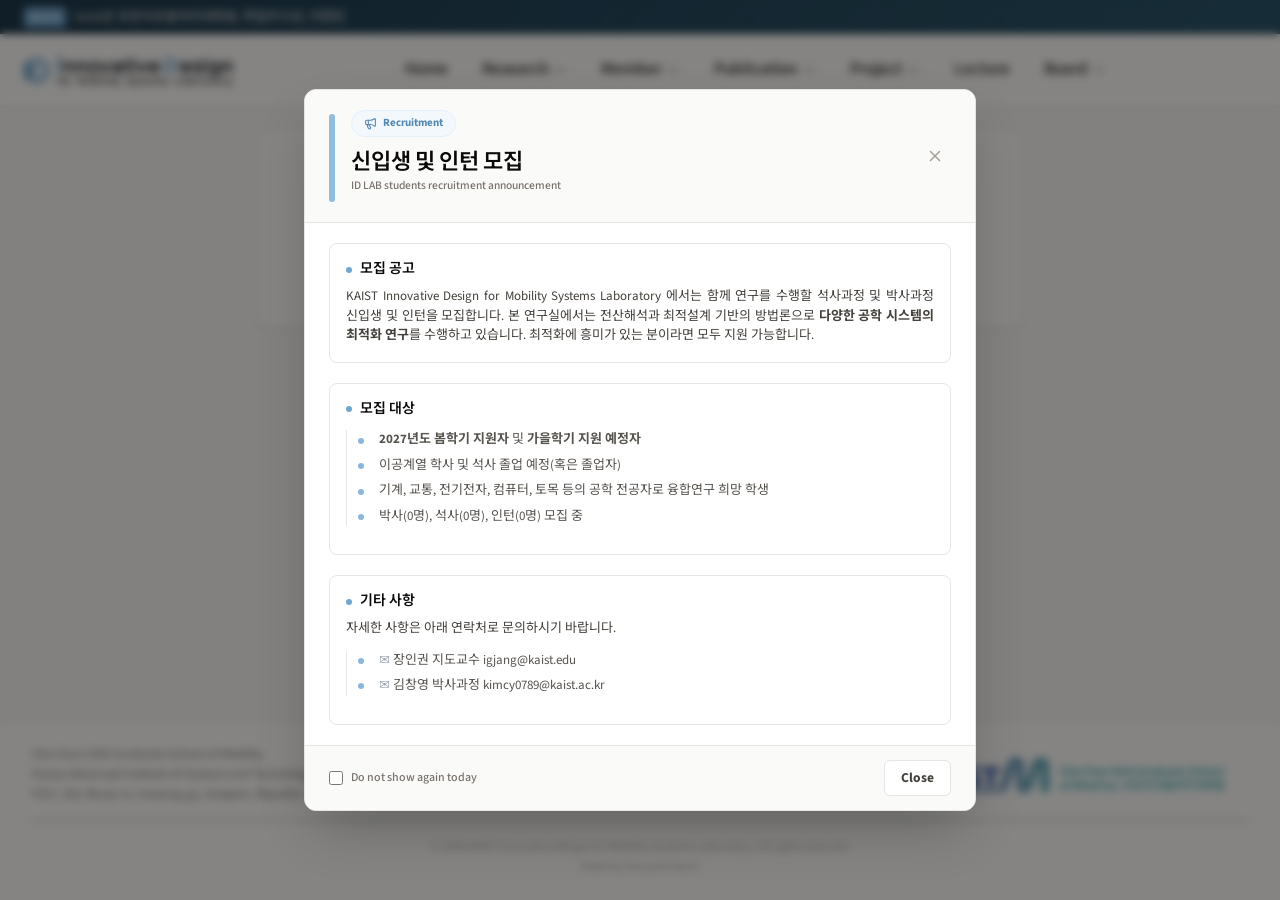
==== commit 5ec8abfb: "Update homepage content 2026-11-17 16:12:58" ====
--- a/index.html
+++ b/index.html
@@ -1,7 +1,7 @@
 <!doctype html>
 <html lang="en">
   <head>
-    <script id="idlab-site-data" type="application/json">{"labLogo":"contents/generated/bc7d81db20f98a127b60d36b.png","labLogoScale":80,"pageScale":100,"footerData":{"logo":"contents/generated/4f5e504391b0e75ec9473ccb.png","logoScale":80,"addr1":"Cho Chun Shik Graduate School of Mobility","addr2":"Korea Advanced Institute of Science and Technology (KAIST)","addr3":"F317, 193, Munji-ro, Yuseong-gu, Daejeon, Republic of Korea","copyright":"© 2026 KAIST Innovative Design for Mobility Systems Laboratory. All rights reserved. Made by Sunyeol Gwon."},"popupEnabled":true,"recruitment":{"title":"신입생 및 인턴 모집","subTitle":"ID LAB students recruitment announcement","announcementTitle":"모집 공고","announcementBody":"KAIST Innovative Design for Mobility Systems Laboratory 에서는 함께 연구를 수행할 석사과정 및 박사과정 신입생 및 인턴을 모집합니다. 본 연구실에서는 전산해석과 최적설계 기반의 방법론으로 다양한 공학 시스템의 최적화 연구를 수행하고 있습니다. 최적화에 흥미가 있는 분이라면 모두 지원 가능합니다.","targetTitle":"모집 대상","targetItems":["2026년도 가을학기 및 2027년도 봄학기 지원 예정자","이공계열 학사 및 석사 졸업 예정(혹은 졸업자)","기계, 교통, 전기전자, 컴퓨터, 토목 등의 공학 전공자로 융합연구 희망 학생","박사(0명), 석사(0명), 인턴(0명) 모집 중"],"othersTitle":"기타 사항","othersBody":"자세한 사항은 아래 연락처로 문의하시기 바랍니다.","contactProfessorName":"장인권 지도교수","contactProfessorEmail":"igjang@kaist.edu","contactStudentName":"김창영 박사과정","contactStudentEmail":"kimcy0789@kaist.ac.kr","sections":[{"id":"recruit-announcement","title":"모집 공고","bodyHtml":"\u003cp>KAIST Innovative Design for Mobility Systems Laboratory 에서는 함께 연구를 수행할 석사과정 및 박사과정 신입생 및 인턴을 모집합니다. 본 연구실에서는 전산해석과 최적설계 기반의 방법론으로 \u003cb>다양한 공학 시스템의 최적화 연구\u003c/b>를 수행하고 있습니다. 최적화에 흥미가 있는 분이라면 모두 지원 가능합니다.\u003c/p>"},{"id":"recruit-target","title":"모집 대상","bodyHtml":"\u003cul>\u003cli>\u003cb>2027년도 봄학기 지원자\u003c/b> 및 \u003cb>가을학기 지원 예정자\u003c/b>\u003c/li>\u003cli>이공계열 학사 및 석사 졸업 예정(혹은 졸업자)\u003c/li>\u003cli>기계, 교통, 전기전자, 컴퓨터, 토목 등의 공학 전공자로 융합연구 희망 학생\u003c/li>\u003cli>박사(0명), 석사(0명), 인턴(0명) 모집 중\u003c/li>\u003c/ul>"},{"id":"recruit-other","title":"기타 사항","bodyHtml":"자세한 사항은 아래 연락처로 문의하시기 바랍니다.\u003cul>\u003cli>\u003cspan style=\"color: #9ca3af;\">✉\u003c/span> 장인권 지도교수 igjang@kaist.edu\u003c/li>\u003cli>\u003cspan style=\"color: #9ca3af;\">✉\u003c/span> 김창영 박사과정 kimcy0789@kaist.ac.kr\u003c/li>\u003c/ul>"}]},"subtitles":{"research":"Overview of ID LAB research areas and projects","projects":"ID LAB Structural Design and Analysis Projects","members":"KAIST Innovative Mobility Systems Laboratory Members","lectures":"KAIST Cho Chun Shik Mobility Lecture Curriculum","publications":"Announcement of ID LAB publications","board":"Announcement of ID LAB activities"},"hasPostDoc":false,"heroText":{"title":"\u003cp>\u003cimg src=\"contents/generated/e53a5eb244165e8a3258a1f7.png\" alt=\"\" style=\"width: 14px; max-width: none; height: 56px; display: inline-block; position: relative; left: -2px; top: -10px; vertical-align: middle; margin-left: 0px; margin-right: 0px; object-fit: contain;\" data-import-width=\"96\" data-single-width=\"14\">nnovative  \u003cimg src=\"contents/generated/413a433acfefa2488d4ef99f.png\" alt=\"\" style=\"width: 39px; max-width: none; height: 56px; display: inline-block; position: relative; left: -2px; top: -8px; vertical-align: middle; margin-left: 0px; margin-right: 0px; object-fit: fill;\" data-import-width=\"96\" data-single-width=\"39\">esign  LAB\u003c/p>","slogan1":"A multidisciplinary research lab integrating optimization and deep learning for innovative design.","slogan2":"Welcome to ID LAB and join us!","kaist":"KAIST","chochun":"Cho Chun Shik Graduate School of Mobility"},"researchIntro":{"mainTitle":"Research Area","esTitle":"Electromagnetic System Optimization (ESO)","msTitle":"Mobility System Optimization (MSO)","bsTitle":"Biomechanical System Optimization (BSO)","esDesc":"ESO studies optimization of wireless power transfer and electromagnetic devices, including coil geometry, resonant networks, mutual inductance estimation, and robust fault detection for efficient multi-receiver systems.","msDesc":"MSO develops optimization models and algorithms for mobility and logistics networks, including vehicle routing, shortest-path search, loop-wise route representation, and real-time decision support for autonomous transportation.","bsDesc":"BSO combines topology optimization, finite element analysis, and deep learning to reconstruct trabecular bone microstructures, assess bone quality, and develop patient-specific biomechanical analysis methods."},"esPoints":["Wireless power transfer coil and resonant network optimization","Mutual inductance estimation, misalignment detection, and multi-receiver system design"],"msPoints":["Vehicle routing, shortest-path, and loop-wise route optimization","Real-time decision support and network modeling for autonomous mobility"],"bsPoints":["Trabecular bone reconstruction with topology optimization and deep learning","Finite element and physics-informed analysis for bone quality assessment"],"homePubsTitle":"Publication","homePubsSub":"Announcement of ID LAB publications","notices":[{"id":"post-1794803480067","date":"2026.11.16","title":"2026년 한국철도학회, 우수논문발표상, 정지희","content":"","category":"Notice"},{"id":"post-1793583988324","date":"2026.11.02","title":"2026년 조천식모빌리티대학원, 학업우수상, 이한빈","content":"","category":"Notice"},{"id":"post-1788237898976","date":"2026.09.01","title":"2026년 이공분야 학술연구지원사업(박사과정생연구장려금지원) 선정, 김정훈","content":"","category":"Notice"},{"id":"notice-76","date":"2026.05.11","title":"2026년 대한기계학회, 우수학위논문상, 김창영","content":"","category":"Notice"},{"id":"notice-75","date":"2026.04.22","title":"생성 AI 선도인재양성 사업 과제 선정","content":"","category":"Notice"}],"publications":[{"id":"pub-1786609445564","title":"Linearized Loopwise Route Representation for Solving Symmetric Traveling Salesman Problems without the Origin-Destination Matrix","authors":"C. Kim, G. Kim, I. G. Jang","journal":"IEEE Transactions on Intelligent Transportation Systems","year":2026,"category":"International Journal","doi":"","link":"https://doi.org/10.1109/TITS.2026.3724185"},{"id":"pub-journal-61","title":"Fault Detection of Coil Misalignment in Multi-receiver Wireless Power Transfer Systems with the Estimated Mutual Inductance","authors":"M. Kim, M. Kang, C. Chu, Y. Lee, S. Gwon, I. G. Jang","journal":"IEEE Transactions on Industrial Electronics, 2026.","year":2026,"category":"International Journal","doi":"","link":"https://doi.org/10.1109/TIE.2026.3675172"},{"id":"pub-journal-60","title":"Scalable and interoperable C-V2X framework for real-time intelligent decision support in autonomous mobility","authors":"T. Oh, E. M. Kim, T. -T. Nguyen, H. Jeong, Y. Choi, L. Liebe, S. Lee, H. Jang, G. Chun, I. Kim, K. Jang, H. Ahn, D. Kum, I. G. Jang, D. Lee","journal":"Communications in Transportation Research, 2026.","year":2026,"category":"International Journal","doi":"","link":"https://doi.org/10.26599/COMMTR.2026.9640001"},{"id":"pub-journal-59","title":"Interaction of highly nonlinear solitary waves with 3D-printed artificial bone","authors":"M. Barakat, S. Yoon, T. -Y. Kim, I. G. Jang, R. Song, A. Schiffer","journal":"Mechanics of Advanced Materials and Structures, 2026.","year":2026,"category":"International Journal","doi":"","link":"https://doi.org/10.1080/15376494.2025.2601267"},{"id":"pub-journal-58","title":"Patchwise Trabecular Bone Reconstruction of a 2D Proximal Femur Using Deep Learning and Seamless Quilting Algorithm","authors":"B. J. Chun, S. M. Sin, H. Koh, J. J. Kim, I. G. Jang","journal":"IRBM, vol. 46, no. 3, p. 100889, 2025.","year":2025,"category":"International Journal","doi":"","link":"https://doi.org/10.1016/j.irbm.2025.100889"}],"gallerySlides":[{"id":"post-1790914974078","title":"2026 가을학기 개강행사","subtitle":"","date":"2026.10.02","imageUrl":"contents/generated/51342844f403b0c5522e4f93.jpg","images":["contents/generated/51342844f403b0c5522e4f93.jpg"]},{"id":"post-1789470986112","title":"👋조원영 졸업생 방문👋","subtitle":"","date":"2026.09.15","imageUrl":"contents/generated/1e56e01eb17473eb2415bf5f.jpg","images":["contents/generated/1e56e01eb17473eb2415bf5f.jpg"]},{"id":"post-1786524455611","title":"🏓랩 액티비티🏸","subtitle":"","date":"2026.08.11","imageUrl":"contents/generated/5d27eee8221f03e9ac6c043f.jpg","images":["contents/generated/5d27eee8221f03e9ac6c043f.jpg"]},{"id":"gallery-20260519-lab-acsmo-conference","title":"연구실 ACSMO 학회","subtitle":"","date":"2026. 05. 19","imageUrl":"contents/gallery/2026/260519_1.jpg","images":["contents/gallery/2026/260519_1.jpg"]},{"id":"gallery-20260407-prof-jang-birthday","title":"🎂 장인권 교수님 생신 축하 🎂","subtitle":"","date":"2026. 04. 07","imageUrl":"contents/gallery/2026/260407.jpg","images":["contents/gallery/2026/260407.jpg"]},{"id":"gallery-20260330-strawberry-party","title":"🍓 딸기 파티 🍓","subtitle":"","date":"2026. 03. 30","imageUrl":"contents/gallery/2026/260330_1.jpg","images":["contents/gallery/2026/260330_1.jpg"]},{"id":"gallery-20260317-ping-pong-tournament","title":"🏓 탁구 토너먼트 🏓","subtitle":"","date":"2026. 03. 17","imageUrl":"contents/gallery/2026/260317_2.jpg","images":["contents/gallery/2026/260317_2.jpg"]},{"id":"gallery-20260115-lab-photo-booth","title":"연구실 인생네컷","subtitle":"","date":"2026. 01. 15","imageUrl":"contents/gallery/2026/260115.jpg","images":["contents/gallery/2026/260115.jpg"]},{"id":"gallery-20251030-lab-its-conference","title":"연구실 한국ITS학회","subtitle":"","date":"2025. 10. 30","imageUrl":"contents/gallery/2025/251030_4.jpg","images":["contents/gallery/2025/251030_4.jpg"]},{"id":"gallery-20251030-lab-its-conference","title":"연구실 한국ITS학회","subtitle":"","date":"2025. 10. 30","imageUrl":"contents/gallery/2025/251030_6.jpg","images":["contents/gallery/2025/251030_6.jpg"]},{"id":"gallery-20250518-lab-wcsmo-conference","title":"연구실 WCSMO 학회","subtitle":"","date":"2025. 05. 18","imageUrl":"contents/gallery/2025/250518_7.jpg","images":["contents/gallery/2025/250518_7.jpg"]},{"id":"gallery-20250422-lab-activity-bowling","title":"🎳 연구실 랩 액티비티 🎳","subtitle":"","date":"2025. 04. 22","imageUrl":"contents/gallery/2025/250422_1.jpg","images":["contents/gallery/2025/250422_1.jpg"]}]}</script>
+    <script id="idlab-site-data" type="application/json">{"labLogo":"contents/generated/bc7d81db20f98a127b60d36b.png","labLogoScale":80,"pageScale":100,"footerData":{"logo":"contents/generated/4f5e504391b0e75ec9473ccb.png","logoScale":80,"addr1":"Cho Chun Shik Graduate School of Mobility","addr2":"Korea Advanced Institute of Science and Technology (KAIST)","addr3":"F317, 193, Munji-ro, Yuseong-gu, Daejeon, Republic of Korea","copyright":"© 2026 KAIST Innovative Design for Mobility Systems Laboratory. All rights reserved. Made by Sunyeol Gwon."},"popupEnabled":true,"recruitment":{"title":"신입생 및 인턴 모집","subTitle":"ID LAB students recruitment announcement","announcementTitle":"모집 공고","announcementBody":"KAIST Innovative Design for Mobility Systems Laboratory 에서는 함께 연구를 수행할 석사과정 및 박사과정 신입생 및 인턴을 모집합니다. 본 연구실에서는 전산해석과 최적설계 기반의 방법론으로 다양한 공학 시스템의 최적화 연구를 수행하고 있습니다. 최적화에 흥미가 있는 분이라면 모두 지원 가능합니다.","targetTitle":"모집 대상","targetItems":["2026년도 가을학기 및 2027년도 봄학기 지원 예정자","이공계열 학사 및 석사 졸업 예정(혹은 졸업자)","기계, 교통, 전기전자, 컴퓨터, 토목 등의 공학 전공자로 융합연구 희망 학생","박사(0명), 석사(0명), 인턴(0명) 모집 중"],"othersTitle":"기타 사항","othersBody":"자세한 사항은 아래 연락처로 문의하시기 바랍니다.","contactProfessorName":"장인권 지도교수","contactProfessorEmail":"igjang@kaist.edu","contactStudentName":"김창영 박사과정","contactStudentEmail":"kimcy0789@kaist.ac.kr","sections":[{"id":"recruit-announcement","title":"모집 공고","bodyHtml":"\u003cp>KAIST Innovative Design for Mobility Systems Laboratory 에서는 함께 연구를 수행할 석사과정 및 박사과정 신입생 및 인턴을 모집합니다. 본 연구실에서는 전산해석과 최적설계 기반의 방법론으로 \u003cb>다양한 공학 시스템의 최적화 연구\u003c/b>를 수행하고 있습니다. 최적화에 흥미가 있는 분이라면 모두 지원 가능합니다.\u003c/p>"},{"id":"recruit-target","title":"모집 대상","bodyHtml":"\u003cul>\u003cli>\u003cb>2027년도 봄학기 지원자\u003c/b> 및 \u003cb>가을학기 지원 예정자\u003c/b>\u003c/li>\u003cli>이공계열 학사 및 석사 졸업 예정(혹은 졸업자)\u003c/li>\u003cli>기계, 교통, 전기전자, 컴퓨터, 토목 등의 공학 전공자로 융합연구 희망 학생\u003c/li>\u003cli>박사(0명), 석사(0명), 인턴(0명) 모집 중\u003c/li>\u003c/ul>"},{"id":"recruit-other","title":"기타 사항","bodyHtml":"자세한 사항은 아래 연락처로 문의하시기 바랍니다.\u003cul>\u003cli>\u003cspan style=\"color: #9ca3af;\">✉\u003c/span> 장인권 지도교수 igjang@kaist.edu\u003c/li>\u003cli>\u003cspan style=\"color: #9ca3af;\">✉\u003c/span> 김창영 박사과정 kimcy0789@kaist.ac.kr\u003c/li>\u003c/ul>"}]},"subtitles":{"research":"Overview of ID LAB research areas and projects","projects":"ID LAB Structural Design and Analysis Projects","members":"KAIST Innovative Mobility Systems Laboratory Members","lectures":"KAIST Cho Chun Shik Mobility Lecture Curriculum","publications":"Announcement of ID LAB publications","board":"Announcement of ID LAB activities"},"hasPostDoc":false,"heroText":{"title":"\u003cp>\u003cimg src=\"contents/generated/e53a5eb244165e8a3258a1f7.png\" alt=\"\" style=\"width: 14px; max-width: none; height: 56px; display: inline-block; position: relative; left: -2px; top: -10px; vertical-align: middle; margin-left: 0px; margin-right: 0px; object-fit: contain;\" data-import-width=\"96\" data-single-width=\"14\">nnovative  \u003cimg src=\"contents/generated/413a433acfefa2488d4ef99f.png\" alt=\"\" style=\"width: 39px; max-width: none; height: 56px; display: inline-block; position: relative; left: -2px; top: -8px; vertical-align: middle; margin-left: 0px; margin-right: 0px; object-fit: fill;\" data-import-width=\"96\" data-single-width=\"39\">esign  LAB\u003c/p>","slogan1":"A multidisciplinary research lab integrating optimization and deep learning for innovative design.","slogan2":"Welcome to ID LAB and join us!","kaist":"KAIST","chochun":"Cho Chun Shik Graduate School of Mobility"},"researchIntro":{"mainTitle":"Research Area","esTitle":"Electromagnetic System Optimization (ESO)","msTitle":"Mobility System Optimization (MSO)","bsTitle":"Biomechanical System Optimization (BSO)","esDesc":"ESO studies optimization of wireless power transfer and electromagnetic devices, including coil geometry, resonant networks, mutual inductance estimation, and robust fault detection for efficient multi-receiver systems.","msDesc":"MSO develops optimization models and algorithms for mobility and logistics networks, including vehicle routing, shortest-path search, loop-wise route representation, and real-time decision support for autonomous transportation.","bsDesc":"BSO combines topology optimization, finite element analysis, and deep learning to reconstruct trabecular bone microstructures, assess bone quality, and develop patient-specific biomechanical analysis methods."},"esPoints":["Wireless power transfer coil and resonant network optimization","Mutual inductance estimation, misalignment detection, and multi-receiver system design"],"msPoints":["Vehicle routing, shortest-path, and loop-wise route optimization","Real-time decision support and network modeling for autonomous mobility"],"bsPoints":["Trabecular bone reconstruction with topology optimization and deep learning","Finite element and physics-informed analysis for bone quality assessment"],"homePubsTitle":"Publication","homePubsSub":"Announcement of ID LAB publications","notices":[{"id":"post-1793583988324","date":"2026.11.02","title":"2026년 조천식모빌리티대학원, 학업우수상, 이한빈","content":"","category":"Notice"},{"id":"post-1788237898976","date":"2026.09.01","title":"2026년 이공분야 학술연구지원사업(박사과정생연구장려금지원) 선정, 김정훈","content":"","category":"Notice"},{"id":"notice-76","date":"2026.05.11","title":"2026년 대한기계학회, 우수학위논문상, 김창영","content":"","category":"Notice"},{"id":"notice-75","date":"2026.04.22","title":"생성 AI 선도인재양성 사업 과제 선정","content":"","category":"Notice"},{"id":"notice-74","date":"2026.03.23","title":"한국연구재단(NRF) 핵심연구과제 선정","content":"","category":"Notice"}],"publications":[{"id":"pub-1786609445564","title":"Linearized Loopwise Route Representation for Solving Symmetric Traveling Salesman Problems without the Origin-Destination Matrix","authors":"C. Kim, G. Kim, I. G. Jang","journal":"IEEE Transactions on Intelligent Transportation Systems","year":2026,"category":"International Journal","doi":"","link":"https://doi.org/10.1109/TITS.2026.3724185"},{"id":"pub-journal-61","title":"Fault Detection of Coil Misalignment in Multi-receiver Wireless Power Transfer Systems with the Estimated Mutual Inductance","authors":"M. Kim, M. Kang, C. Chu, Y. Lee, S. Gwon, I. G. Jang","journal":"IEEE Transactions on Industrial Electronics, 2026.","year":2026,"category":"International Journal","doi":"","link":"https://doi.org/10.1109/TIE.2026.3675172"},{"id":"pub-journal-60","title":"Scalable and interoperable C-V2X framework for real-time intelligent decision support in autonomous mobility","authors":"T. Oh, E. M. Kim, T. -T. Nguyen, H. Jeong, Y. Choi, L. Liebe, S. Lee, H. Jang, G. Chun, I. Kim, K. Jang, H. Ahn, D. Kum, I. G. Jang, D. Lee","journal":"Communications in Transportation Research, 2026.","year":2026,"category":"International Journal","doi":"","link":"https://doi.org/10.26599/COMMTR.2026.9640001"},{"id":"pub-journal-59","title":"Interaction of highly nonlinear solitary waves with 3D-printed artificial bone","authors":"M. Barakat, S. Yoon, T. -Y. Kim, I. G. Jang, R. Song, A. Schiffer","journal":"Mechanics of Advanced Materials and Structures, 2026.","year":2026,"category":"International Journal","doi":"","link":"https://doi.org/10.1080/15376494.2025.2601267"},{"id":"pub-journal-58","title":"Patchwise Trabecular Bone Reconstruction of a 2D Proximal Femur Using Deep Learning and Seamless Quilting Algorithm","authors":"B. J. Chun, S. M. Sin, H. Koh, J. J. Kim, I. G. Jang","journal":"IRBM, vol. 46, no. 3, p. 100889, 2025.","year":2025,"category":"International Journal","doi":"","link":"https://doi.org/10.1016/j.irbm.2025.100889"}],"gallerySlides":[{"id":"post-1790914974078","title":"2026 가을학기 개강행사","subtitle":"","date":"2026.10.02","imageUrl":"contents/generated/51342844f403b0c5522e4f93.jpg","images":["contents/generated/51342844f403b0c5522e4f93.jpg"]},{"id":"post-1789470986112","title":"👋조원영 졸업생 방문👋","subtitle":"","date":"2026.09.15","imageUrl":"contents/generated/1e56e01eb17473eb2415bf5f.jpg","images":["contents/generated/1e56e01eb17473eb2415bf5f.jpg"]},{"id":"post-1786524455611","title":"🏓랩 액티비티🏸","subtitle":"","date":"2026.08.11","imageUrl":"contents/generated/5d27eee8221f03e9ac6c043f.jpg","images":["contents/generated/5d27eee8221f03e9ac6c043f.jpg"]},{"id":"gallery-20260519-lab-acsmo-conference","title":"연구실 ACSMO 학회","subtitle":"","date":"2026. 05. 19","imageUrl":"contents/gallery/2026/260519_1.jpg","images":["contents/gallery/2026/260519_1.jpg"]},{"id":"gallery-20260407-prof-jang-birthday","title":"🎂 장인권 교수님 생신 축하 🎂","subtitle":"","date":"2026. 04. 07","imageUrl":"contents/gallery/2026/260407.jpg","images":["contents/gallery/2026/260407.jpg"]},{"id":"gallery-20260330-strawberry-party","title":"🍓 딸기 파티 🍓","subtitle":"","date":"2026. 03. 30","imageUrl":"contents/gallery/2026/260330_1.jpg","images":["contents/gallery/2026/260330_1.jpg"]},{"id":"gallery-20260317-ping-pong-tournament","title":"🏓 탁구 토너먼트 🏓","subtitle":"","date":"2026. 03. 17","imageUrl":"contents/gallery/2026/260317_2.jpg","images":["contents/gallery/2026/260317_2.jpg"]},{"id":"gallery-20260115-lab-photo-booth","title":"연구실 인생네컷","subtitle":"","date":"2026. 01. 15","imageUrl":"contents/gallery/2026/260115.jpg","images":["contents/gallery/2026/260115.jpg"]},{"id":"gallery-20251030-lab-its-conference","title":"연구실 한국ITS학회","subtitle":"","date":"2025. 10. 30","imageUrl":"contents/gallery/2025/251030_4.jpg","images":["contents/gallery/2025/251030_4.jpg"]},{"id":"gallery-20251030-lab-its-conference","title":"연구실 한국ITS학회","subtitle":"","date":"2025. 10. 30","imageUrl":"contents/gallery/2025/251030_6.jpg","images":["contents/gallery/2025/251030_6.jpg"]},{"id":"gallery-20250518-lab-wcsmo-conference","title":"연구실 WCSMO 학회","subtitle":"","date":"2025. 05. 18","imageUrl":"contents/gallery/2025/250518_7.jpg","images":["contents/gallery/2025/250518_7.jpg"]},{"id":"gallery-20250422-lab-activity-bowling","title":"🎳 연구실 랩 액티비티 🎳","subtitle":"","date":"2025. 04. 22","imageUrl":"contents/gallery/2025/250422_1.jpg","images":["contents/gallery/2025/250422_1.jpg"]}]}</script>
 
     <meta charset="UTF-8" />
     <meta name="viewport" content="width=device-width, initial-scale=1.0" />
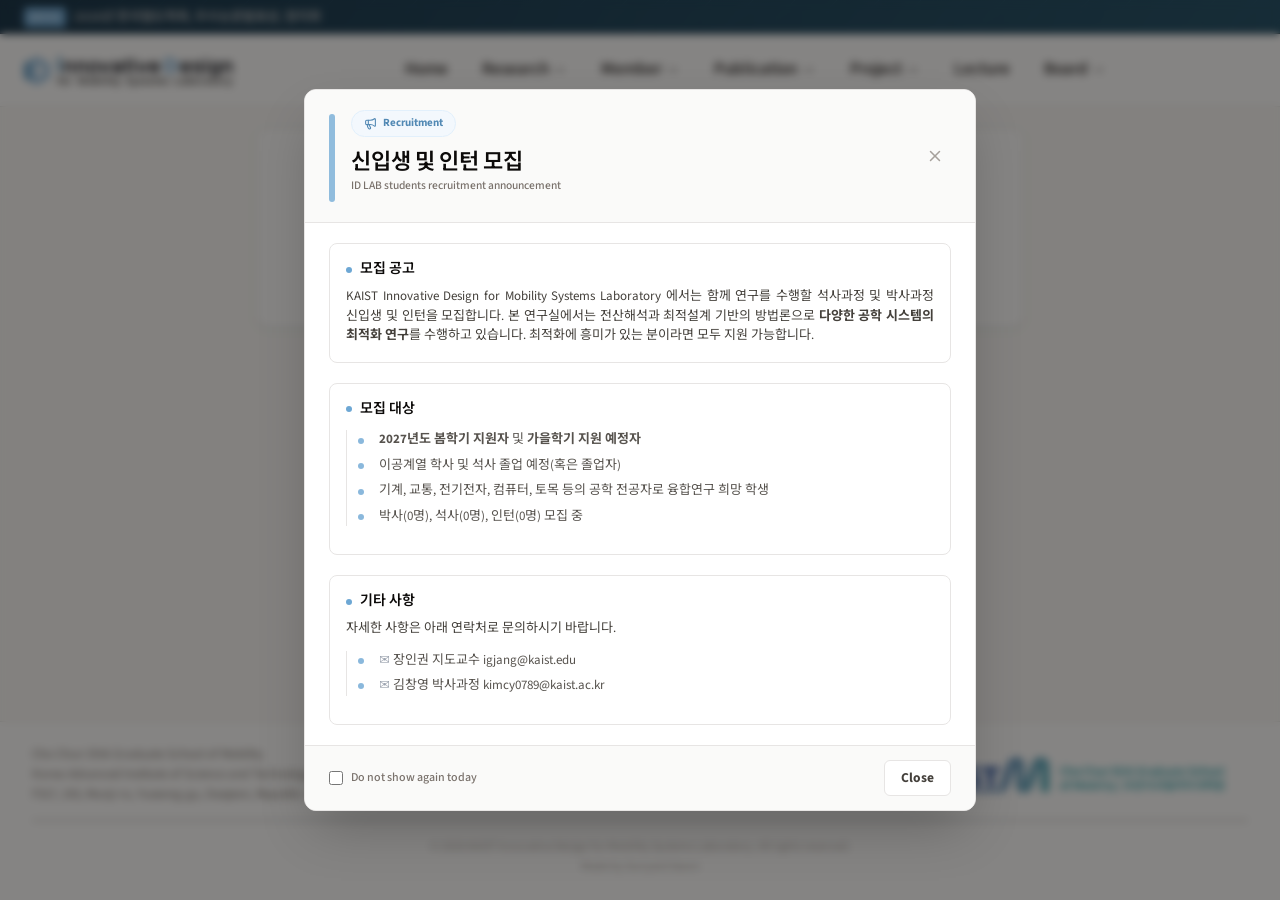
==== commit a2e7417a: "Update homepage content 2026-11-17 17:45:45" ====
--- a/index.html
+++ b/index.html
@@ -1,7 +1,7 @@
 <!doctype html>
 <html lang="en">
   <head>
-    <script id="idlab-site-data" type="application/json">{"labLogo":"contents/generated/bc7d81db20f98a127b60d36b.png","labLogoScale":80,"pageScale":100,"footerData":{"logo":"contents/generated/4f5e504391b0e75ec9473ccb.png","logoScale":80,"addr1":"Cho Chun Shik Graduate School of Mobility","addr2":"Korea Advanced Institute of Science and Technology (KAIST)","addr3":"F317, 193, Munji-ro, Yuseong-gu, Daejeon, Republic of Korea","copyright":"© 2026 KAIST Innovative Design for Mobility Systems Laboratory. All rights reserved. Made by Sunyeol Gwon."},"popupEnabled":true,"recruitment":{"title":"신입생 및 인턴 모집","subTitle":"ID LAB students recruitment announcement","announcementTitle":"모집 공고","announcementBody":"KAIST Innovative Design for Mobility Systems Laboratory 에서는 함께 연구를 수행할 석사과정 및 박사과정 신입생 및 인턴을 모집합니다. 본 연구실에서는 전산해석과 최적설계 기반의 방법론으로 다양한 공학 시스템의 최적화 연구를 수행하고 있습니다. 최적화에 흥미가 있는 분이라면 모두 지원 가능합니다.","targetTitle":"모집 대상","targetItems":["2026년도 가을학기 및 2027년도 봄학기 지원 예정자","이공계열 학사 및 석사 졸업 예정(혹은 졸업자)","기계, 교통, 전기전자, 컴퓨터, 토목 등의 공학 전공자로 융합연구 희망 학생","박사(0명), 석사(0명), 인턴(0명) 모집 중"],"othersTitle":"기타 사항","othersBody":"자세한 사항은 아래 연락처로 문의하시기 바랍니다.","contactProfessorName":"장인권 지도교수","contactProfessorEmail":"igjang@kaist.edu","contactStudentName":"김창영 박사과정","contactStudentEmail":"kimcy0789@kaist.ac.kr","sections":[{"id":"recruit-announcement","title":"모집 공고","bodyHtml":"\u003cp>KAIST Innovative Design for Mobility Systems Laboratory 에서는 함께 연구를 수행할 석사과정 및 박사과정 신입생 및 인턴을 모집합니다. 본 연구실에서는 전산해석과 최적설계 기반의 방법론으로 \u003cb>다양한 공학 시스템의 최적화 연구\u003c/b>를 수행하고 있습니다. 최적화에 흥미가 있는 분이라면 모두 지원 가능합니다.\u003c/p>"},{"id":"recruit-target","title":"모집 대상","bodyHtml":"\u003cul>\u003cli>\u003cb>2027년도 봄학기 지원자\u003c/b> 및 \u003cb>가을학기 지원 예정자\u003c/b>\u003c/li>\u003cli>이공계열 학사 및 석사 졸업 예정(혹은 졸업자)\u003c/li>\u003cli>기계, 교통, 전기전자, 컴퓨터, 토목 등의 공학 전공자로 융합연구 희망 학생\u003c/li>\u003cli>박사(0명), 석사(0명), 인턴(0명) 모집 중\u003c/li>\u003c/ul>"},{"id":"recruit-other","title":"기타 사항","bodyHtml":"자세한 사항은 아래 연락처로 문의하시기 바랍니다.\u003cul>\u003cli>\u003cspan style=\"color: #9ca3af;\">✉\u003c/span> 장인권 지도교수 igjang@kaist.edu\u003c/li>\u003cli>\u003cspan style=\"color: #9ca3af;\">✉\u003c/span> 김창영 박사과정 kimcy0789@kaist.ac.kr\u003c/li>\u003c/ul>"}]},"subtitles":{"research":"Overview of ID LAB research areas and projects","projects":"ID LAB Structural Design and Analysis Projects","members":"KAIST Innovative Mobility Systems Laboratory Members","lectures":"KAIST Cho Chun Shik Mobility Lecture Curriculum","publications":"Announcement of ID LAB publications","board":"Announcement of ID LAB activities"},"hasPostDoc":false,"heroText":{"title":"\u003cp>\u003cimg src=\"contents/generated/e53a5eb244165e8a3258a1f7.png\" alt=\"\" style=\"width: 14px; max-width: none; height: 56px; display: inline-block; position: relative; left: -2px; top: -10px; vertical-align: middle; margin-left: 0px; margin-right: 0px; object-fit: contain;\" data-import-width=\"96\" data-single-width=\"14\">nnovative  \u003cimg src=\"contents/generated/413a433acfefa2488d4ef99f.png\" alt=\"\" style=\"width: 39px; max-width: none; height: 56px; display: inline-block; position: relative; left: -2px; top: -8px; vertical-align: middle; margin-left: 0px; margin-right: 0px; object-fit: fill;\" data-import-width=\"96\" data-single-width=\"39\">esign  LAB\u003c/p>","slogan1":"A multidisciplinary research lab integrating optimization and deep learning for innovative design.","slogan2":"Welcome to ID LAB and join us!","kaist":"KAIST","chochun":"Cho Chun Shik Graduate School of Mobility"},"researchIntro":{"mainTitle":"Research Area","esTitle":"Electromagnetic System Optimization (ESO)","msTitle":"Mobility System Optimization (MSO)","bsTitle":"Biomechanical System Optimization (BSO)","esDesc":"ESO studies optimization of wireless power transfer and electromagnetic devices, including coil geometry, resonant networks, mutual inductance estimation, and robust fault detection for efficient multi-receiver systems.","msDesc":"MSO develops optimization models and algorithms for mobility and logistics networks, including vehicle routing, shortest-path search, loop-wise route representation, and real-time decision support for autonomous transportation.","bsDesc":"BSO combines topology optimization, finite element analysis, and deep learning to reconstruct trabecular bone microstructures, assess bone quality, and develop patient-specific biomechanical analysis methods."},"esPoints":["Wireless power transfer coil and resonant network optimization","Mutual inductance estimation, misalignment detection, and multi-receiver system design"],"msPoints":["Vehicle routing, shortest-path, and loop-wise route optimization","Real-time decision support and network modeling for autonomous mobility"],"bsPoints":["Trabecular bone reconstruction with topology optimization and deep learning","Finite element and physics-informed analysis for bone quality assessment"],"homePubsTitle":"Publication","homePubsSub":"Announcement of ID LAB publications","notices":[{"id":"post-1793583988324","date":"2026.11.02","title":"2026년 조천식모빌리티대학원, 학업우수상, 이한빈","content":"","category":"Notice"},{"id":"post-1788237898976","date":"2026.09.01","title":"2026년 이공분야 학술연구지원사업(박사과정생연구장려금지원) 선정, 김정훈","content":"","category":"Notice"},{"id":"notice-76","date":"2026.05.11","title":"2026년 대한기계학회, 우수학위논문상, 김창영","content":"","category":"Notice"},{"id":"notice-75","date":"2026.04.22","title":"생성 AI 선도인재양성 사업 과제 선정","content":"","category":"Notice"},{"id":"notice-74","date":"2026.03.23","title":"한국연구재단(NRF) 핵심연구과제 선정","content":"","category":"Notice"}],"publications":[{"id":"pub-1786609445564","title":"Linearized Loopwise Route Representation for Solving Symmetric Traveling Salesman Problems without the Origin-Destination Matrix","authors":"C. Kim, G. Kim, I. G. Jang","journal":"IEEE Transactions on Intelligent Transportation Systems","year":2026,"category":"International Journal","doi":"","link":"https://doi.org/10.1109/TITS.2026.3724185"},{"id":"pub-journal-61","title":"Fault Detection of Coil Misalignment in Multi-receiver Wireless Power Transfer Systems with the Estimated Mutual Inductance","authors":"M. Kim, M. Kang, C. Chu, Y. Lee, S. Gwon, I. G. Jang","journal":"IEEE Transactions on Industrial Electronics, 2026.","year":2026,"category":"International Journal","doi":"","link":"https://doi.org/10.1109/TIE.2026.3675172"},{"id":"pub-journal-60","title":"Scalable and interoperable C-V2X framework for real-time intelligent decision support in autonomous mobility","authors":"T. Oh, E. M. Kim, T. -T. Nguyen, H. Jeong, Y. Choi, L. Liebe, S. Lee, H. Jang, G. Chun, I. Kim, K. Jang, H. Ahn, D. Kum, I. G. Jang, D. Lee","journal":"Communications in Transportation Research, 2026.","year":2026,"category":"International Journal","doi":"","link":"https://doi.org/10.26599/COMMTR.2026.9640001"},{"id":"pub-journal-59","title":"Interaction of highly nonlinear solitary waves with 3D-printed artificial bone","authors":"M. Barakat, S. Yoon, T. -Y. Kim, I. G. Jang, R. Song, A. Schiffer","journal":"Mechanics of Advanced Materials and Structures, 2026.","year":2026,"category":"International Journal","doi":"","link":"https://doi.org/10.1080/15376494.2025.2601267"},{"id":"pub-journal-58","title":"Patchwise Trabecular Bone Reconstruction of a 2D Proximal Femur Using Deep Learning and Seamless Quilting Algorithm","authors":"B. J. Chun, S. M. Sin, H. Koh, J. J. Kim, I. G. Jang","journal":"IRBM, vol. 46, no. 3, p. 100889, 2025.","year":2025,"category":"International Journal","doi":"","link":"https://doi.org/10.1016/j.irbm.2025.100889"}],"gallerySlides":[{"id":"post-1790914974078","title":"2026 가을학기 개강행사","subtitle":"","date":"2026.10.02","imageUrl":"contents/generated/51342844f403b0c5522e4f93.jpg","images":["contents/generated/51342844f403b0c5522e4f93.jpg"]},{"id":"post-1789470986112","title":"👋조원영 졸업생 방문👋","subtitle":"","date":"2026.09.15","imageUrl":"contents/generated/1e56e01eb17473eb2415bf5f.jpg","images":["contents/generated/1e56e01eb17473eb2415bf5f.jpg"]},{"id":"post-1786524455611","title":"🏓랩 액티비티🏸","subtitle":"","date":"2026.08.11","imageUrl":"contents/generated/5d27eee8221f03e9ac6c043f.jpg","images":["contents/generated/5d27eee8221f03e9ac6c043f.jpg"]},{"id":"gallery-20260519-lab-acsmo-conference","title":"연구실 ACSMO 학회","subtitle":"","date":"2026. 05. 19","imageUrl":"contents/gallery/2026/260519_1.jpg","images":["contents/gallery/2026/260519_1.jpg"]},{"id":"gallery-20260407-prof-jang-birthday","title":"🎂 장인권 교수님 생신 축하 🎂","subtitle":"","date":"2026. 04. 07","imageUrl":"contents/gallery/2026/260407.jpg","images":["contents/gallery/2026/260407.jpg"]},{"id":"gallery-20260330-strawberry-party","title":"🍓 딸기 파티 🍓","subtitle":"","date":"2026. 03. 30","imageUrl":"contents/gallery/2026/260330_1.jpg","images":["contents/gallery/2026/260330_1.jpg"]},{"id":"gallery-20260317-ping-pong-tournament","title":"🏓 탁구 토너먼트 🏓","subtitle":"","date":"2026. 03. 17","imageUrl":"contents/gallery/2026/260317_2.jpg","images":["contents/gallery/2026/260317_2.jpg"]},{"id":"gallery-20260115-lab-photo-booth","title":"연구실 인생네컷","subtitle":"","date":"2026. 01. 15","imageUrl":"contents/gallery/2026/260115.jpg","images":["contents/gallery/2026/260115.jpg"]},{"id":"gallery-20251030-lab-its-conference","title":"연구실 한국ITS학회","subtitle":"","date":"2025. 10. 30","imageUrl":"contents/gallery/2025/251030_4.jpg","images":["contents/gallery/2025/251030_4.jpg"]},{"id":"gallery-20251030-lab-its-conference","title":"연구실 한국ITS학회","subtitle":"","date":"2025. 10. 30","imageUrl":"contents/gallery/2025/251030_6.jpg","images":["contents/gallery/2025/251030_6.jpg"]},{"id":"gallery-20250518-lab-wcsmo-conference","title":"연구실 WCSMO 학회","subtitle":"","date":"2025. 05. 18","imageUrl":"contents/gallery/2025/250518_7.jpg","images":["contents/gallery/2025/250518_7.jpg"]},{"id":"gallery-20250422-lab-activity-bowling","title":"🎳 연구실 랩 액티비티 🎳","subtitle":"","date":"2025. 04. 22","imageUrl":"contents/gallery/2025/250422_1.jpg","images":["contents/gallery/2025/250422_1.jpg"]}]}</script>
+    <script id="idlab-site-data" type="application/json">{"labLogo":"contents/generated/bc7d81db20f98a127b60d36b.png","labLogoScale":80,"pageScale":100,"footerData":{"logo":"contents/generated/4f5e504391b0e75ec9473ccb.png","logoScale":80,"addr1":"Cho Chun Shik Graduate School of Mobility","addr2":"Korea Advanced Institute of Science and Technology (KAIST)","addr3":"F317, 193, Munji-ro, Yuseong-gu, Daejeon, Republic of Korea","copyright":"© 2026 KAIST Innovative Design for Mobility Systems Laboratory. All rights reserved. Made by Sunyeol Gwon."},"popupEnabled":true,"recruitment":{"title":"신입생 및 인턴 모집","subTitle":"ID LAB students recruitment announcement","announcementTitle":"모집 공고","announcementBody":"KAIST Innovative Design for Mobility Systems Laboratory 에서는 함께 연구를 수행할 석사과정 및 박사과정 신입생 및 인턴을 모집합니다. 본 연구실에서는 전산해석과 최적설계 기반의 방법론으로 다양한 공학 시스템의 최적화 연구를 수행하고 있습니다. 최적화에 흥미가 있는 분이라면 모두 지원 가능합니다.","targetTitle":"모집 대상","targetItems":["2026년도 가을학기 및 2027년도 봄학기 지원 예정자","이공계열 학사 및 석사 졸업 예정(혹은 졸업자)","기계, 교통, 전기전자, 컴퓨터, 토목 등의 공학 전공자로 융합연구 희망 학생","박사(0명), 석사(0명), 인턴(0명) 모집 중"],"othersTitle":"기타 사항","othersBody":"자세한 사항은 아래 연락처로 문의하시기 바랍니다.","contactProfessorName":"장인권 지도교수","contactProfessorEmail":"igjang@kaist.edu","contactStudentName":"김창영 박사과정","contactStudentEmail":"kimcy0789@kaist.ac.kr","sections":[{"id":"recruit-announcement","title":"모집 공고","bodyHtml":"\u003cp>KAIST Innovative Design for Mobility Systems Laboratory 에서는 함께 연구를 수행할 석사과정 및 박사과정 신입생 및 인턴을 모집합니다. 본 연구실에서는 전산해석과 최적설계 기반의 방법론으로 \u003cb>다양한 공학 시스템의 최적화 연구\u003c/b>를 수행하고 있습니다. 최적화에 흥미가 있는 분이라면 모두 지원 가능합니다.\u003c/p>"},{"id":"recruit-target","title":"모집 대상","bodyHtml":"\u003cul>\u003cli>\u003cb>2027년도 봄학기 지원자\u003c/b> 및 \u003cb>가을학기 지원 예정자\u003c/b>\u003c/li>\u003cli>이공계열 학사 및 석사 졸업 예정(혹은 졸업자)\u003c/li>\u003cli>기계, 교통, 전기전자, 컴퓨터, 토목 등의 공학 전공자로 융합연구 희망 학생\u003c/li>\u003cli>박사(0명), 석사(0명), 인턴(0명) 모집 중\u003c/li>\u003c/ul>"},{"id":"recruit-other","title":"기타 사항","bodyHtml":"자세한 사항은 아래 연락처로 문의하시기 바랍니다.\u003cul>\u003cli>\u003cspan style=\"color: #9ca3af;\">✉\u003c/span> 장인권 지도교수 igjang@kaist.edu\u003c/li>\u003cli>\u003cspan style=\"color: #9ca3af;\">✉\u003c/span> 김창영 박사과정 kimcy0789@kaist.ac.kr\u003c/li>\u003c/ul>"}]},"subtitles":{"research":"Overview of ID LAB research areas and projects","projects":"ID LAB Structural Design and Analysis Projects","members":"KAIST Innovative Mobility Systems Laboratory Members","lectures":"KAIST Cho Chun Shik Mobility Lecture Curriculum","publications":"Announcement of ID LAB publications","board":"Announcement of ID LAB activities"},"hasPostDoc":false,"heroText":{"title":"\u003cp>\u003cimg src=\"contents/generated/e53a5eb244165e8a3258a1f7.png\" alt=\"\" style=\"width: 14px; max-width: none; height: 56px; display: inline-block; position: relative; left: -2px; top: -10px; vertical-align: middle; margin-left: 0px; margin-right: 0px; object-fit: contain;\" data-import-width=\"96\" data-single-width=\"14\">nnovative  \u003cimg src=\"contents/generated/413a433acfefa2488d4ef99f.png\" alt=\"\" style=\"width: 39px; max-width: none; height: 56px; display: inline-block; position: relative; left: -2px; top: -8px; vertical-align: middle; margin-left: 0px; margin-right: 0px; object-fit: fill;\" data-import-width=\"96\" data-single-width=\"39\">esign  LAB\u003c/p>","slogan1":"A multidisciplinary research lab integrating optimization and deep learning for innovative design.","slogan2":"Welcome to ID LAB and join us!","kaist":"KAIST","chochun":"Cho Chun Shik Graduate School of Mobility"},"researchIntro":{"mainTitle":"Research Area","esTitle":"Electromagnetic System Optimization (ESO)","msTitle":"Mobility System Optimization (MSO)","bsTitle":"Biomechanical System Optimization (BSO)","esDesc":"ESO studies optimization of wireless power transfer and electromagnetic devices, including coil geometry, resonant networks, mutual inductance estimation, and robust fault detection for efficient multi-receiver systems.","msDesc":"MSO develops optimization models and algorithms for mobility and logistics networks, including vehicle routing, shortest-path search, loop-wise route representation, and real-time decision support for autonomous transportation.","bsDesc":"BSO combines topology optimization, finite element analysis, and deep learning to reconstruct trabecular bone microstructures, assess bone quality, and develop patient-specific biomechanical analysis methods."},"esPoints":["Wireless power transfer coil and resonant network optimization","Mutual inductance estimation, misalignment detection, and multi-receiver system design"],"msPoints":["Vehicle routing, shortest-path, and loop-wise route optimization","Real-time decision support and network modeling for autonomous mobility"],"bsPoints":["Trabecular bone reconstruction with topology optimization and deep learning","Finite element and physics-informed analysis for bone quality assessment"],"homePubsTitle":"Publication","homePubsSub":"Announcement of ID LAB publications","notices":[{"id":"post-1794803480067","date":"2026.11.16","title":"2026년 한국철도학회, 우수논문발표상, 정지희","content":"","category":"Notice"},{"id":"post-1793583988324","date":"2026.11.02","title":"2026년 조천식모빌리티대학원, 학업우수상, 이한빈","content":"","category":"Notice"},{"id":"post-1788237898976","date":"2026.09.01","title":"2026년 이공분야 학술연구지원사업(박사과정생연구장려금지원) 선정, 김정훈","content":"","category":"Notice"},{"id":"notice-76","date":"2026.05.11","title":"2026년 대한기계학회, 우수학위논문상, 김창영","content":"","category":"Notice"},{"id":"notice-75","date":"2026.04.22","title":"생성 AI 선도인재양성 사업 과제 선정","content":"","category":"Notice"}],"publications":[{"id":"pub-1786609445564","title":"Linearized Loopwise Route Representation for Solving Symmetric Traveling Salesman Problems without the Origin-Destination Matrix","authors":"C. Kim, G. Kim, I. G. Jang","journal":"IEEE Transactions on Intelligent Transportation Systems","year":2026,"category":"International Journal","doi":"","link":"https://doi.org/10.1109/TITS.2026.3724185"},{"id":"pub-journal-61","title":"Fault Detection of Coil Misalignment in Multi-receiver Wireless Power Transfer Systems with the Estimated Mutual Inductance","authors":"M. Kim, M. Kang, C. Chu, Y. Lee, S. Gwon, I. G. Jang","journal":"IEEE Transactions on Industrial Electronics, 2026.","year":2026,"category":"International Journal","doi":"","link":"https://doi.org/10.1109/TIE.2026.3675172"},{"id":"pub-journal-60","title":"Scalable and interoperable C-V2X framework for real-time intelligent decision support in autonomous mobility","authors":"T. Oh, E. M. Kim, T. -T. Nguyen, H. Jeong, Y. Choi, L. Liebe, S. Lee, H. Jang, G. Chun, I. Kim, K. Jang, H. Ahn, D. Kum, I. G. Jang, D. Lee","journal":"Communications in Transportation Research, 2026.","year":2026,"category":"International Journal","doi":"","link":"https://doi.org/10.26599/COMMTR.2026.9640001"},{"id":"pub-journal-59","title":"Interaction of highly nonlinear solitary waves with 3D-printed artificial bone","authors":"M. Barakat, S. Yoon, T. -Y. Kim, I. G. Jang, R. Song, A. Schiffer","journal":"Mechanics of Advanced Materials and Structures, 2026.","year":2026,"category":"International Journal","doi":"","link":"https://doi.org/10.1080/15376494.2025.2601267"},{"id":"pub-journal-58","title":"Patchwise Trabecular Bone Reconstruction of a 2D Proximal Femur Using Deep Learning and Seamless Quilting Algorithm","authors":"B. J. Chun, S. M. Sin, H. Koh, J. J. Kim, I. G. Jang","journal":"IRBM, vol. 46, no. 3, p. 100889, 2025.","year":2025,"category":"International Journal","doi":"","link":"https://doi.org/10.1016/j.irbm.2025.100889"}],"gallerySlides":[{"id":"post-1794803296844","title":"연구실 워크숍","subtitle":"","date":"2026.11.12","imageUrl":"contents/generated/7f85656caf4a0812a56836a1.jpg","images":["contents/generated/7f85656caf4a0812a56836a1.jpg"]},{"id":"post-1794793687071","title":"대한기계학회 2026","subtitle":"","date":"2026.11.11","imageUrl":"contents/generated/5a8eee64178fc53c3b38d601.jpg","images":["contents/generated/5a8eee64178fc53c3b38d601.jpg"]},{"id":"post-1790914974078","title":"2026 가을학기 개강행사","subtitle":"","date":"2026.10.02","imageUrl":"contents/generated/51342844f403b0c5522e4f93.jpg","images":["contents/generated/51342844f403b0c5522e4f93.jpg"]},{"id":"post-1789470986112","title":"👋조원영 졸업생 방문👋","subtitle":"","date":"2026.09.15","imageUrl":"contents/generated/1e56e01eb17473eb2415bf5f.jpg","images":["contents/generated/1e56e01eb17473eb2415bf5f.jpg"]},{"id":"post-1786524455611","title":"🏓랩 액티비티🏸","subtitle":"","date":"2026.08.11","imageUrl":"contents/generated/5d27eee8221f03e9ac6c043f.jpg","images":["contents/generated/5d27eee8221f03e9ac6c043f.jpg"]},{"id":"gallery-20260519-lab-acsmo-conference","title":"연구실 ACSMO 학회","subtitle":"","date":"2026. 05. 19","imageUrl":"contents/gallery/2026/260519_1.jpg","images":["contents/gallery/2026/260519_1.jpg"]},{"id":"gallery-20260407-prof-jang-birthday","title":"🎂 장인권 교수님 생신 축하 🎂","subtitle":"","date":"2026. 04. 07","imageUrl":"contents/gallery/2026/260407.jpg","images":["contents/gallery/2026/260407.jpg"]},{"id":"gallery-20260330-strawberry-party","title":"🍓 딸기 파티 🍓","subtitle":"","date":"2026. 03. 30","imageUrl":"contents/gallery/2026/260330_1.jpg","images":["contents/gallery/2026/260330_1.jpg"]},{"id":"gallery-20260317-ping-pong-tournament","title":"🏓 탁구 토너먼트 🏓","subtitle":"","date":"2026. 03. 17","imageUrl":"contents/gallery/2026/260317_2.jpg","images":["contents/gallery/2026/260317_2.jpg"]},{"id":"gallery-20260115-lab-photo-booth","title":"연구실 인생네컷","subtitle":"","date":"2026. 01. 15","imageUrl":"contents/gallery/2026/260115.jpg","images":["contents/gallery/2026/260115.jpg"]},{"id":"gallery-20251030-lab-its-conference","title":"연구실 한국ITS학회","subtitle":"","date":"2025. 10. 30","imageUrl":"contents/gallery/2025/251030_4.jpg","images":["contents/gallery/2025/251030_4.jpg"]},{"id":"gallery-20251030-lab-its-conference","title":"연구실 한국ITS학회","subtitle":"","date":"2025. 10. 30","imageUrl":"contents/gallery/2025/251030_6.jpg","images":["contents/gallery/2025/251030_6.jpg"]},{"id":"gallery-20250518-lab-wcsmo-conference","title":"연구실 WCSMO 학회","subtitle":"","date":"2025. 05. 18","imageUrl":"contents/gallery/2025/250518_7.jpg","images":["contents/gallery/2025/250518_7.jpg"]},{"id":"gallery-20250422-lab-activity-bowling","title":"🎳 연구실 랩 액티비티 🎳","subtitle":"","date":"2025. 04. 22","imageUrl":"contents/gallery/2025/250422_1.jpg","images":["contents/gallery/2025/250422_1.jpg"]}]}</script>
 
     <meta charset="UTF-8" />
     <meta name="viewport" content="width=device-width, initial-scale=1.0" />
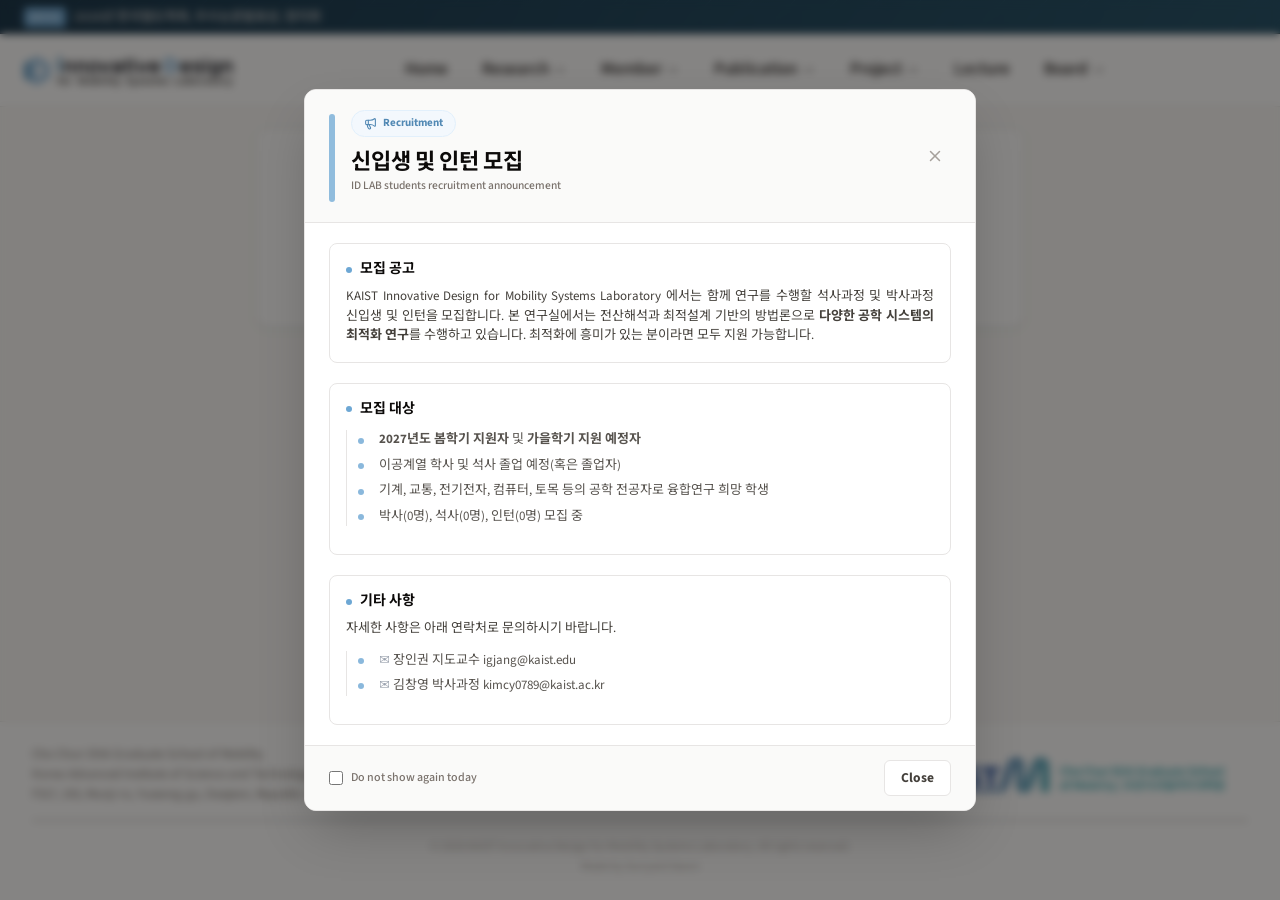
==== commit 251bc1ac: "Update homepage content 2026-11-18 15:25:15" ====
--- a/index.html
+++ b/index.html
@@ -17,54 +17,96 @@
     <link rel="icon" type="image/x-icon" href="./favicon.ico" />
     <link rel="icon" type="image/png" sizes="512x512" href="./favicon.png" />
     <link rel="apple-touch-icon" href="./apple-touch-icon.png" />
+    <link rel="stylesheet" media="print" onload="this.media='all'" href="./assets/idlab-fonts/fonts-2fe1c5a4fbc9f00a.css" />
     <title>KAIST Innovative Design LAB</title>
     <script>
       (function () {
-        var shown = false;
-        var showStartupError = function (title, detail) {
-          if (shown) return;
-          shown = true;
-          var root = document.getElementById('root');
-          if (!root) return;
-          root.innerHTML =
-            '<div style="min-height:100vh;display:flex;align-items:center;justify-content:center;background:#f7f6f2;padding:24px;font-family:Arial, sans-serif;color:#1f2933;">' +
-            '<div style="max-width:720px;background:#fff;border:1px solid #ddd8cf;border-radius:10px;padding:24px 28px;box-shadow:0 12px 28px rgba(31,41,51,.08);">' +
-            '<h1 style="margin:0 0 10px;font-size:22px;line-height:1.35;">' + title + '</h1>' +
-            '<p style="margin:0 0 12px;font-size:15px;line-height:1.65;color:#4b5563;">페이지 파일을 불러오지 못했습니다. 창을 닫고 다시 실행하거나 관리자에게 문의하세요.</p>' +
-            '<pre style="margin:0;white-space:pre-wrap;word-break:break-word;background:#f3f4f6;border:1px solid #e5e7eb;border-radius:8px;padding:12px;font-size:12px;line-height:1.5;color:#374151;">' +
-            String(detail || 'No detail').replace(/[&<>"']/g, function (ch) {
-              return ({ '&': '&amp;', '<': '&lt;', '>': '&gt;', '"': '&quot;', "'": '&#39;' })[ch];
-            }) +
-            '</pre></div></div>';
+        var ready = false;
+        var failed = false;
+        var retrying = false;
+        var retryParam = '__idlab_startup_retry';
+        var retry = function (manual) {
+          var url = new URL(window.location.href);
+          if (!manual && (retrying || url.searchParams.has(retryParam))) return false;
+          retrying = true;
+          url.searchParams.set(retryParam, String(Date.now()));
+          window.location.replace(url.href);
+          return true;
+        };
+        var showStatus = function (title, detail) {
+          var panel = document.getElementById('idlab-startup-status');
+          if (!panel) {
+            if (document.readyState === 'loading') {
+              document.addEventListener('DOMContentLoaded', function () { showStatus(title, detail); }, { once: true });
+            }
+            return;
+          }
+          if (retrying || (!detail && ready)) return;
+          if (!detail && failed) return;
+          panel.querySelector('h1').textContent = title;
+          panel.querySelector('p').textContent = detail ? '페이지 파일을 불러오지 못했습니다.' : '페이지를 불러오고 있습니다.';
+          var diagnostic = panel.querySelector('pre');
+          diagnostic.textContent = detail || '';
+          diagnostic.hidden = !detail;
+          panel.querySelector('button').onclick = function () { retry(true); };
+          panel.hidden = false;
         };
 
-        window.__showIdlabStartupError = showStartupError;
-        window.addEventListener('error', function (event) {
+        var showError = function (title, detail) {
+          failed = true;
+          showStatus(title, detail || 'Unknown error');
+        };
+        var onError = function (event) {
           var target = event.target;
           if (target && (target.tagName === 'SCRIPT' || target.tagName === 'LINK')) {
-            showStartupError('Page file load failed', (target.tagName || 'asset') + ': ' + (target.src || target.href || 'unknown'));
+            var source = target.src || target.href;
+            if (!source) return;
+            var url = new URL(source, window.location.href);
+            if (url.origin === window.location.origin && /\/(?:assets\/index(?:-[\w-]+)?\.(?:js|css)|src\/main\.tsx)$/.test(url.pathname)) {
+              if (!retry(false)) showError('Page file load failed', url.pathname);
+            }
             return;
           }
-          if (event.message) {
-            showStartupError('Page startup failed', event.message + (event.filename ? '\n' + event.filename + ':' + event.lineno + ':' + event.colno : ''));
+          if (event.message && event.filename && new URL(event.filename, window.location.href).origin === window.location.origin) {
+            showError('Page startup failed', event.message);
           }
-        }, true);
-        window.addEventListener('unhandledrejection', function (event) {
+        };
+        var onRejected = function (event) {
           var reason = event.reason;
-          showStartupError('Page startup failed', reason && (reason.stack || reason.message) ? (reason.stack || reason.message) : String(reason || 'Unhandled promise rejection'));
-        });
-        window.setTimeout(function () {
-          var root = document.getElementById('root');
-          if (root && root.childElementCount === 0 && !shown) {
-            showStartupError('Page did not start', 'The root element is still empty after loading. The page files may be stale or incomplete.');
+          showError('Page startup failed', String((reason && reason.message) || reason || 'Unhandled promise rejection'));
+        };
+        window.__showIdlabStartupError = showError;
+        window.addEventListener('error', onError, true);
+        window.addEventListener('unhandledrejection', onRejected);
+        var timer = window.setTimeout(function () { showStatus('Still loading'); }, 5000);
+        window.__idlabStartupReady = function () {
+          ready = true;
+          failed = false;
+          window.clearTimeout(timer);
+          window.removeEventListener('error', onError, true);
+          window.removeEventListener('unhandledrejection', onRejected);
+          var panel = document.getElementById('idlab-startup-status');
+          if (panel) panel.hidden = true;
+          var url = new URL(window.location.href);
+          if (url.searchParams.has(retryParam)) {
+            url.searchParams.delete(retryParam);
+            window.history.replaceState(window.history.state, '', url.href);
           }
-        }, 5000);
+        };
       })();
     </script>
-    <script type="module" crossorigin src="./assets/index-B2iEYPVe.js"></script>
-    <link rel="stylesheet" crossorigin href="./assets/index-DMkVkKMW.css">
+    <script type="module" crossorigin src="./assets/index-CQjhlVu3.js"></script>
+    <link rel="stylesheet" crossorigin href="./assets/index-CxZ6vpF3.css">
   </head>
   <body>
+    <aside id="idlab-startup-status" role="status" data-nosnippet hidden style="position:fixed;inset:0;z-index:9999;overflow:auto;background:#f7f6f2;padding:24px;align-content:center;font:15px/1.65 Arial,sans-serif;color:#1f2933;">
+      <div style="box-sizing:border-box;width:100%;max-width:720px;margin:auto;background:#fff;border:1px solid #ddd8cf;border-radius:8px;padding:24px;box-shadow:0 12px 28px rgba(31,41,51,.08);">
+        <h1 style="margin:0 0 10px;font-size:22px;line-height:1.35;"></h1>
+        <p style="margin:0 0 12px;color:#4b5563;"></p>
+        <pre hidden style="margin:0 0 12px;white-space:pre-wrap;overflow-wrap:anywhere;background:#f3f4f6;padding:12px;font-size:12px;"></pre>
+        <button type="button" style="padding:5px 12px;border:1px solid #ddd8cf;border-radius:4px;background:white;color:#1f2933;cursor:pointer;">다시 시도</button>
+      </div>
+    </aside>
     <div id="root"></div>
   </body>
 </html>
--- a/assets/idlab-fonts/fonts-2fe1c5a4fbc9f00a.css
+++ b/assets/idlab-fonts/fonts-2fe1c5a4fbc9f00a.css
@@ -0,0 +1,8782 @@
+/* Google Fonts WOFF2; see LICENSES.txt. */
+/* cyrillic-ext */
+@font-face {
+  font-family: 'Inter';
+  font-style: normal;
+  font-weight: 300;
+  font-display: swap;
+  src: url(./ca157063339ac4ad418f214f.woff2) format('woff2');
+  unicode-range: U+0460-052F, U+1C80-1C8A, U+20B4, U+2DE0-2DFF, U+A640-A69F, U+FE2E-FE2F;
+}
+/* cyrillic */
+@font-face {
+  font-family: 'Inter';
+  font-style: normal;
+  font-weight: 300;
+  font-display: swap;
+  src: url(./71d5ee93cc1e9f1d520a3a8b.woff2) format('woff2');
+  unicode-range: U+0301, U+0400-045F, U+0490-0491, U+04B0-04B1, U+2116;
+}
+/* greek-ext */
+@font-face {
+  font-family: 'Inter';
+  font-style: normal;
+  font-weight: 300;
+  font-display: swap;
+  src: url(./6e9e020a25f9b56d418f2c08.woff2) format('woff2');
+  unicode-range: U+1F00-1FFF;
+}
+/* greek */
+@font-face {
+  font-family: 'Inter';
+  font-style: normal;
+  font-weight: 300;
+  font-display: swap;
+  src: url(./1be3448e292fbf05ffe176fe.woff2) format('woff2');
+  unicode-range: U+0370-0377, U+037A-037F, U+0384-038A, U+038C, U+038E-03A1, U+03A3-03FF;
+}
+/* vietnamese */
+@font-face {
+  font-family: 'Inter';
+  font-style: normal;
+  font-weight: 300;
+  font-display: swap;
+  src: url(./5c66f9e07e90c6d4ac4922cc.woff2) format('woff2');
+  unicode-range: U+0102-0103, U+0110-0111, U+0128-0129, U+0168-0169, U+01A0-01A1, U+01AF-01B0, U+0300-0301, U+0303-0304, U+0308-0309, U+0323, U+0329, U+1EA0-1EF9, U+20AB;
+}
+/* latin-ext */
+@font-face {
+  font-family: 'Inter';
+  font-style: normal;
+  font-weight: 300;
+  font-display: swap;
+  src: url(./34b9c504cab7a73e37b74634.woff2) format('woff2');
+  unicode-range: U+0100-02BA, U+02BD-02C5, U+02C7-02CC, U+02CE-02D7, U+02DD-02FF, U+0304, U+0308, U+0329, U+1D00-1DBF, U+1E00-1E9F, U+1EF2-1EFF, U+2020, U+20A0-20AB, U+20AD-20C4, U+2113, U+2C60-2C7F, U+A720-A7FF;
+}
+/* latin */
+@font-face {
+  font-family: 'Inter';
+  font-style: normal;
+  font-weight: 300;
+  font-display: swap;
+  src: url(./3100e775e8616cd2611beecf.woff2) format('woff2');
+  unicode-range: U+0000-00FF, U+0131, U+0152-0153, U+02BB-02BC, U+02C6, U+02DA, U+02DC, U+0304, U+0308, U+0329, U+2000-206F, U+20AC, U+2122, U+2191, U+2193, U+2212, U+2215, U+FEFF, U+FFFD;
+}
+/* cyrillic-ext */
+@font-face {
+  font-family: 'Inter';
+  font-style: normal;
+  font-weight: 400;
+  font-display: swap;
+  src: url(./ca157063339ac4ad418f214f.woff2) format('woff2');
+  unicode-range: U+0460-052F, U+1C80-1C8A, U+20B4, U+2DE0-2DFF, U+A640-A69F, U+FE2E-FE2F;
+}
+/* cyrillic */
+@font-face {
+  font-family: 'Inter';
+  font-style: normal;
+  font-weight: 400;
+  font-display: swap;
+  src: url(./71d5ee93cc1e9f1d520a3a8b.woff2) format('woff2');
+  unicode-range: U+0301, U+0400-045F, U+0490-0491, U+04B0-04B1, U+2116;
+}
+/* greek-ext */
+@font-face {
+  font-family: 'Inter';
+  font-style: normal;
+  font-weight: 400;
+  font-display: swap;
+  src: url(./6e9e020a25f9b56d418f2c08.woff2) format('woff2');
+  unicode-range: U+1F00-1FFF;
+}
+/* greek */
+@font-face {
+  font-family: 'Inter';
+  font-style: normal;
+  font-weight: 400;
+  font-display: swap;
+  src: url(./1be3448e292fbf05ffe176fe.woff2) format('woff2');
+  unicode-range: U+0370-0377, U+037A-037F, U+0384-038A, U+038C, U+038E-03A1, U+03A3-03FF;
+}
+/* vietnamese */
+@font-face {
+  font-family: 'Inter';
+  font-style: normal;
+  font-weight: 400;
+  font-display: swap;
+  src: url(./5c66f9e07e90c6d4ac4922cc.woff2) format('woff2');
+  unicode-range: U+0102-0103, U+0110-0111, U+0128-0129, U+0168-0169, U+01A0-01A1, U+01AF-01B0, U+0300-0301, U+0303-0304, U+0308-0309, U+0323, U+0329, U+1EA0-1EF9, U+20AB;
+}
+/* latin-ext */
+@font-face {
+  font-family: 'Inter';
+  font-style: normal;
+  font-weight: 400;
+  font-display: swap;
+  src: url(./34b9c504cab7a73e37b74634.woff2) format('woff2');
+  unicode-range: U+0100-02BA, U+02BD-02C5, U+02C7-02CC, U+02CE-02D7, U+02DD-02FF, U+0304, U+0308, U+0329, U+1D00-1DBF, U+1E00-1E9F, U+1EF2-1EFF, U+2020, U+20A0-20AB, U+20AD-20C4, U+2113, U+2C60-2C7F, U+A720-A7FF;
+}
+/* latin */
+@font-face {
+  font-family: 'Inter';
+  font-style: normal;
+  font-weight: 400;
+  font-display: swap;
+  src: url(./3100e775e8616cd2611beecf.woff2) format('woff2');
+  unicode-range: U+0000-00FF, U+0131, U+0152-0153, U+02BB-02BC, U+02C6, U+02DA, U+02DC, U+0304, U+0308, U+0329, U+2000-206F, U+20AC, U+2122, U+2191, U+2193, U+2212, U+2215, U+FEFF, U+FFFD;
+}
+/* cyrillic-ext */
+@font-face {
+  font-family: 'Inter';
+  font-style: normal;
+  font-weight: 500;
+  font-display: swap;
+  src: url(./ca157063339ac4ad418f214f.woff2) format('woff2');
+  unicode-range: U+0460-052F, U+1C80-1C8A, U+20B4, U+2DE0-2DFF, U+A640-A69F, U+FE2E-FE2F;
+}
+/* cyrillic */
+@font-face {
+  font-family: 'Inter';
+  font-style: normal;
+  font-weight: 500;
+  font-display: swap;
+  src: url(./71d5ee93cc1e9f1d520a3a8b.woff2) format('woff2');
+  unicode-range: U+0301, U+0400-045F, U+0490-0491, U+04B0-04B1, U+2116;
+}
+/* greek-ext */
+@font-face {
+  font-family: 'Inter';
+  font-style: normal;
+  font-weight: 500;
+  font-display: swap;
+  src: url(./6e9e020a25f9b56d418f2c08.woff2) format('woff2');
+  unicode-range: U+1F00-1FFF;
+}
+/* greek */
+@font-face {
+  font-family: 'Inter';
+  font-style: normal;
+  font-weight: 500;
+  font-display: swap;
+  src: url(./1be3448e292fbf05ffe176fe.woff2) format('woff2');
+  unicode-range: U+0370-0377, U+037A-037F, U+0384-038A, U+038C, U+038E-03A1, U+03A3-03FF;
+}
+/* vietnamese */
+@font-face {
+  font-family: 'Inter';
+  font-style: normal;
+  font-weight: 500;
+  font-display: swap;
+  src: url(./5c66f9e07e90c6d4ac4922cc.woff2) format('woff2');
+  unicode-range: U+0102-0103, U+0110-0111, U+0128-0129, U+0168-0169, U+01A0-01A1, U+01AF-01B0, U+0300-0301, U+0303-0304, U+0308-0309, U+0323, U+0329, U+1EA0-1EF9, U+20AB;
+}
+/* latin-ext */
+@font-face {
+  font-family: 'Inter';
+  font-style: normal;
+  font-weight: 500;
+  font-display: swap;
+  src: url(./34b9c504cab7a73e37b74634.woff2) format('woff2');
+  unicode-range: U+0100-02BA, U+02BD-02C5, U+02C7-02CC, U+02CE-02D7, U+02DD-02FF, U+0304, U+0308, U+0329, U+1D00-1DBF, U+1E00-1E9F, U+1EF2-1EFF, U+2020, U+20A0-20AB, U+20AD-20C4, U+2113, U+2C60-2C7F, U+A720-A7FF;
+}
+/* latin */
+@font-face {
+  font-family: 'Inter';
+  font-style: normal;
+  font-weight: 500;
+  font-display: swap;
+  src: url(./3100e775e8616cd2611beecf.woff2) format('woff2');
+  unicode-range: U+0000-00FF, U+0131, U+0152-0153, U+02BB-02BC, U+02C6, U+02DA, U+02DC, U+0304, U+0308, U+0329, U+2000-206F, U+20AC, U+2122, U+2191, U+2193, U+2212, U+2215, U+FEFF, U+FFFD;
+}
+/* cyrillic-ext */
+@font-face {
+  font-family: 'Inter';
+  font-style: normal;
+  font-weight: 600;
+  font-display: swap;
+  src: url(./ca157063339ac4ad418f214f.woff2) format('woff2');
+  unicode-range: U+0460-052F, U+1C80-1C8A, U+20B4, U+2DE0-2DFF, U+A640-A69F, U+FE2E-FE2F;
+}
+/* cyrillic */
+@font-face {
+  font-family: 'Inter';
+  font-style: normal;
+  font-weight: 600;
+  font-display: swap;
+  src: url(./71d5ee93cc1e9f1d520a3a8b.woff2) format('woff2');
+  unicode-range: U+0301, U+0400-045F, U+0490-0491, U+04B0-04B1, U+2116;
+}
+/* greek-ext */
+@font-face {
+  font-family: 'Inter';
+  font-style: normal;
+  font-weight: 600;
+  font-display: swap;
+  src: url(./6e9e020a25f9b56d418f2c08.woff2) format('woff2');
+  unicode-range: U+1F00-1FFF;
+}
+/* greek */
+@font-face {
+  font-family: 'Inter';
+  font-style: normal;
+  font-weight: 600;
+  font-display: swap;
+  src: url(./1be3448e292fbf05ffe176fe.woff2) format('woff2');
+  unicode-range: U+0370-0377, U+037A-037F, U+0384-038A, U+038C, U+038E-03A1, U+03A3-03FF;
+}
+/* vietnamese */
+@font-face {
+  font-family: 'Inter';
+  font-style: normal;
+  font-weight: 600;
+  font-display: swap;
+  src: url(./5c66f9e07e90c6d4ac4922cc.woff2) format('woff2');
+  unicode-range: U+0102-0103, U+0110-0111, U+0128-0129, U+0168-0169, U+01A0-01A1, U+01AF-01B0, U+0300-0301, U+0303-0304, U+0308-0309, U+0323, U+0329, U+1EA0-1EF9, U+20AB;
+}
+/* latin-ext */
+@font-face {
+  font-family: 'Inter';
+  font-style: normal;
+  font-weight: 600;
+  font-display: swap;
+  src: url(./34b9c504cab7a73e37b74634.woff2) format('woff2');
+  unicode-range: U+0100-02BA, U+02BD-02C5, U+02C7-02CC, U+02CE-02D7, U+02DD-02FF, U+0304, U+0308, U+0329, U+1D00-1DBF, U+1E00-1E9F, U+1EF2-1EFF, U+2020, U+20A0-20AB, U+20AD-20C4, U+2113, U+2C60-2C7F, U+A720-A7FF;
+}
+/* latin */
+@font-face {
+  font-family: 'Inter';
+  font-style: normal;
+  font-weight: 600;
+  font-display: swap;
+  src: url(./3100e775e8616cd2611beecf.woff2) format('woff2');
+  unicode-range: U+0000-00FF, U+0131, U+0152-0153, U+02BB-02BC, U+02C6, U+02DA, U+02DC, U+0304, U+0308, U+0329, U+2000-206F, U+20AC, U+2122, U+2191, U+2193, U+2212, U+2215, U+FEFF, U+FFFD;
+}
+/* cyrillic-ext */
+@font-face {
+  font-family: 'Inter';
+  font-style: normal;
+  font-weight: 700;
+  font-display: swap;
+  src: url(./ca157063339ac4ad418f214f.woff2) format('woff2');
+  unicode-range: U+0460-052F, U+1C80-1C8A, U+20B4, U+2DE0-2DFF, U+A640-A69F, U+FE2E-FE2F;
+}
+/* cyrillic */
+@font-face {
+  font-family: 'Inter';
+  font-style: normal;
+  font-weight: 700;
+  font-display: swap;
+  src: url(./71d5ee93cc1e9f1d520a3a8b.woff2) format('woff2');
+  unicode-range: U+0301, U+0400-045F, U+0490-0491, U+04B0-04B1, U+2116;
+}
+/* greek-ext */
+@font-face {
+  font-family: 'Inter';
+  font-style: normal;
+  font-weight: 700;
+  font-display: swap;
+  src: url(./6e9e020a25f9b56d418f2c08.woff2) format('woff2');
+  unicode-range: U+1F00-1FFF;
+}
+/* greek */
+@font-face {
+  font-family: 'Inter';
+  font-style: normal;
+  font-weight: 700;
+  font-display: swap;
+  src: url(./1be3448e292fbf05ffe176fe.woff2) format('woff2');
+  unicode-range: U+0370-0377, U+037A-037F, U+0384-038A, U+038C, U+038E-03A1, U+03A3-03FF;
+}
+/* vietnamese */
+@font-face {
+  font-family: 'Inter';
+  font-style: normal;
+  font-weight: 700;
+  font-display: swap;
+  src: url(./5c66f9e07e90c6d4ac4922cc.woff2) format('woff2');
+  unicode-range: U+0102-0103, U+0110-0111, U+0128-0129, U+0168-0169, U+01A0-01A1, U+01AF-01B0, U+0300-0301, U+0303-0304, U+0308-0309, U+0323, U+0329, U+1EA0-1EF9, U+20AB;
+}
+/* latin-ext */
+@font-face {
+  font-family: 'Inter';
+  font-style: normal;
+  font-weight: 700;
+  font-display: swap;
+  src: url(./34b9c504cab7a73e37b74634.woff2) format('woff2');
+  unicode-range: U+0100-02BA, U+02BD-02C5, U+02C7-02CC, U+02CE-02D7, U+02DD-02FF, U+0304, U+0308, U+0329, U+1D00-1DBF, U+1E00-1E9F, U+1EF2-1EFF, U+2020, U+20A0-20AB, U+20AD-20C4, U+2113, U+2C60-2C7F, U+A720-A7FF;
+}
+/* latin */
+@font-face {
+  font-family: 'Inter';
+  font-style: normal;
+  font-weight: 700;
+  font-display: swap;
+  src: url(./3100e775e8616cd2611beecf.woff2) format('woff2');
+  unicode-range: U+0000-00FF, U+0131, U+0152-0153, U+02BB-02BC, U+02C6, U+02DA, U+02DC, U+0304, U+0308, U+0329, U+2000-206F, U+20AC, U+2122, U+2191, U+2193, U+2212, U+2215, U+FEFF, U+FFFD;
+}
+/* cyrillic-ext */
+@font-face {
+  font-family: 'JetBrains Mono';
+  font-style: normal;
+  font-weight: 400;
+  font-display: swap;
+  src: url(./62213be8a78b42f1e29d1452.woff2) format('woff2');
+  unicode-range: U+0460-052F, U+1C80-1C8A, U+20B4, U+2DE0-2DFF, U+A640-A69F, U+FE2E-FE2F;
+}
+/* cyrillic */
+@font-face {
+  font-family: 'JetBrains Mono';
+  font-style: normal;
+  font-weight: 400;
+  font-display: swap;
+  src: url(./e17cfd15fb96909d64095015.woff2) format('woff2');
+  unicode-range: U+0301, U+0400-045F, U+0490-0491, U+04B0-04B1, U+2116;
+}
+/* greek */
+@font-face {
+  font-family: 'JetBrains Mono';
+  font-style: normal;
+  font-weight: 400;
+  font-display: swap;
+  src: url(./0a557721b1f8b36d3f3f8444.woff2) format('woff2');
+  unicode-range: U+0370-0377, U+037A-037F, U+0384-038A, U+038C, U+038E-03A1, U+03A3-03FF;
+}
+/* vietnamese */
+@font-face {
+  font-family: 'JetBrains Mono';
+  font-style: normal;
+  font-weight: 400;
+  font-display: swap;
+  src: url(./c89b9cc0bc6262bd4f8d8494.woff2) format('woff2');
+  unicode-range: U+0102-0103, U+0110-0111, U+0128-0129, U+0168-0169, U+01A0-01A1, U+01AF-01B0, U+0300-0301, U+0303-0304, U+0308-0309, U+0323, U+0329, U+1EA0-1EF9, U+20AB;
+}
+/* latin-ext */
+@font-face {
+  font-family: 'JetBrains Mono';
+  font-style: normal;
+  font-weight: 400;
+  font-display: swap;
+  src: url(./db5ff4db83e580426280e933.woff2) format('woff2');
+  unicode-range: U+0100-02BA, U+02BD-02C5, U+02C7-02CC, U+02CE-02D7, U+02DD-02FF, U+0304, U+0308, U+0329, U+1D00-1DBF, U+1E00-1E9F, U+1EF2-1EFF, U+2020, U+20A0-20AB, U+20AD-20C4, U+2113, U+2C60-2C7F, U+A720-A7FF;
+}
+/* latin */
+@font-face {
+  font-family: 'JetBrains Mono';
+  font-style: normal;
+  font-weight: 400;
+  font-display: swap;
+  src: url(./83c005d49d8a6a50474c73a5.woff2) format('woff2');
+  unicode-range: U+0000-00FF, U+0131, U+0152-0153, U+02BB-02BC, U+02C6, U+02DA, U+02DC, U+0304, U+0308, U+0329, U+2000-206F, U+20AC, U+2122, U+2191, U+2193, U+2212, U+2215, U+FEFF, U+FFFD;
+}
+/* cyrillic-ext */
+@font-face {
+  font-family: 'JetBrains Mono';
+  font-style: normal;
+  font-weight: 500;
+  font-display: swap;
+  src: url(./62213be8a78b42f1e29d1452.woff2) format('woff2');
+  unicode-range: U+0460-052F, U+1C80-1C8A, U+20B4, U+2DE0-2DFF, U+A640-A69F, U+FE2E-FE2F;
+}
+/* cyrillic */
+@font-face {
+  font-family: 'JetBrains Mono';
+  font-style: normal;
+  font-weight: 500;
+  font-display: swap;
+  src: url(./e17cfd15fb96909d64095015.woff2) format('woff2');
+  unicode-range: U+0301, U+0400-045F, U+0490-0491, U+04B0-04B1, U+2116;
+}
+/* greek */
+@font-face {
+  font-family: 'JetBrains Mono';
+  font-style: normal;
+  font-weight: 500;
+  font-display: swap;
+  src: url(./0a557721b1f8b36d3f3f8444.woff2) format('woff2');
+  unicode-range: U+0370-0377, U+037A-037F, U+0384-038A, U+038C, U+038E-03A1, U+03A3-03FF;
+}
+/* vietnamese */
+@font-face {
+  font-family: 'JetBrains Mono';
+  font-style: normal;
+  font-weight: 500;
+  font-display: swap;
+  src: url(./c89b9cc0bc6262bd4f8d8494.woff2) format('woff2');
+  unicode-range: U+0102-0103, U+0110-0111, U+0128-0129, U+0168-0169, U+01A0-01A1, U+01AF-01B0, U+0300-0301, U+0303-0304, U+0308-0309, U+0323, U+0329, U+1EA0-1EF9, U+20AB;
+}
+/* latin-ext */
+@font-face {
+  font-family: 'JetBrains Mono';
+  font-style: normal;
+  font-weight: 500;
+  font-display: swap;
+  src: url(./db5ff4db83e580426280e933.woff2) format('woff2');
+  unicode-range: U+0100-02BA, U+02BD-02C5, U+02C7-02CC, U+02CE-02D7, U+02DD-02FF, U+0304, U+0308, U+0329, U+1D00-1DBF, U+1E00-1E9F, U+1EF2-1EFF, U+2020, U+20A0-20AB, U+20AD-20C4, U+2113, U+2C60-2C7F, U+A720-A7FF;
+}
+/* latin */
+@font-face {
+  font-family: 'JetBrains Mono';
+  font-style: normal;
+  font-weight: 500;
+  font-display: swap;
+  src: url(./83c005d49d8a6a50474c73a5.woff2) format('woff2');
+  unicode-range: U+0000-00FF, U+0131, U+0152-0153, U+02BB-02BC, U+02C6, U+02DA, U+02DC, U+0304, U+0308, U+0329, U+2000-206F, U+20AC, U+2122, U+2191, U+2193, U+2212, U+2215, U+FEFF, U+FFFD;
+}
+@font-face {
+  font-family: 'Nanum Gothic';
+  font-style: normal;
+  font-weight: 400;
+  font-display: swap;
+  src: url(./997a32e32d88bd77747958b4.woff2) format('woff2');
+  unicode-range: U+f9ca-fa0b, U+ff03-ff05, U+ff07, U+ff0a-ff0b, U+ff0d-ff19, U+ff1b, U+ff1d, U+ff20-ff5b, U+ff5d, U+ffe0-ffe3, U+ffe5-ffe6;
+}
+@font-face {
+  font-family: 'Nanum Gothic';
+  font-style: normal;
+  font-weight: 400;
+  font-display: swap;
+  src: url(./58105bbf5dd02467c14346ea.woff2) format('woff2');
+  unicode-range: U+d723-d728, U+d72a-d733, U+d735-d748, U+d74a-d74f, U+d752-d753, U+d755-d757, U+d75a-d75f, U+d762-d764, U+d766-d768, U+d76a-d76b, U+d76d-d76f, U+d771-d787, U+d789-d78b, U+d78d-d78f, U+d791-d797, U+d79a, U+d79c, U+d79e-d7a3, U+f900-f909, U+f90b-f92e;
+}
+@font-face {
+  font-family: 'Nanum Gothic';
+  font-style: normal;
+  font-weight: 400;
+  font-display: swap;
+  src: url(./2a9e509e1b50f1da4532827d.woff2) format('woff2');
+  unicode-range: U+d679-d68b, U+d68e-d69e, U+d6a0, U+d6a2-d6a7, U+d6a9-d6c3, U+d6c6-d6c7, U+d6c9-d6cb, U+d6cd-d6d3, U+d6d5-d6d6, U+d6d8-d6e3, U+d6e5-d6e7, U+d6e9-d6fb, U+d6fd-d717, U+d719-d71f, U+d721-d722;
+}
+@font-face {
+  font-family: 'Nanum Gothic';
+  font-style: normal;
+  font-weight: 400;
+  font-display: swap;
+  src: url(./9efc24670f531a5e1a781e47.woff2) format('woff2');
+  unicode-range: U+d5bc-d5c7, U+d5ca-d5cb, U+d5cd-d5cf, U+d5d1-d5d7, U+d5d9-d5da, U+d5dc, U+d5de-d5e3, U+d5e6-d5e7, U+d5e9-d5eb, U+d5ed-d5f6, U+d5f8, U+d5fa-d5ff, U+d602-d603, U+d605-d607, U+d609-d60f, U+d612-d613, U+d616-d61b, U+d61d-d637, U+d63a-d63b, U+d63d-d63f, U+d641-d647, U+d64a-d64c, U+d64e-d653, U+d656-d657, U+d659-d65b, U+d65d-d666, U+d668, U+d66a-d678;
+}
+@font-face {
+  font-family: 'Nanum Gothic';
+  font-style: normal;
+  font-weight: 400;
+  font-display: swap;
+  src: url(./71ee70c384797c975064cee8.woff2) format('woff2');
+  unicode-range: U+d507, U+d509-d50b, U+d50d-d513, U+d515-d53b, U+d53e-d53f, U+d541-d543, U+d545-d54c, U+d54e, U+d550, U+d552-d557, U+d55a-d55b, U+d55d-d55f, U+d561-d564, U+d566-d567, U+d56a, U+d56c, U+d56e-d573, U+d576-d577, U+d579-d583, U+d585-d586, U+d58a-d5a4, U+d5a6-d5bb;
+}
+@font-face {
+  font-family: 'Nanum Gothic';
+  font-style: normal;
+  font-weight: 400;
+  font-display: swap;
+  src: url(./2530610f4dae41bc8cc537c7.woff2) format('woff2');
+  unicode-range: U+d464-d477, U+d47a-d47b, U+d47d-d47f, U+d481-d487, U+d489-d48a, U+d48c, U+d48e-d4e7, U+d4e9-d503, U+d505-d506;
+}
+@font-face {
+  font-family: 'Nanum Gothic';
+  font-style: normal;
+  font-weight: 400;
+  font-display: swap;
+  src: url(./0fc6069b6286a6511b1cd4c8.woff2) format('woff2');
+  unicode-range: U+d3bf-d3c7, U+d3ca-d3cf, U+d3d1-d3eb, U+d3ee-d3ef, U+d3f1-d3f3, U+d3f5-d3fb, U+d3fd-d400, U+d402-d45b, U+d45d-d463;
+}
+@font-face {
+  font-family: 'Nanum Gothic';
+  font-style: normal;
+  font-weight: 400;
+  font-display: swap;
+  src: url(./aa0768400c9a1bd9e4cf4b8f.woff2) format('woff2');
+  unicode-range: U+d2ff, U+d302-d304, U+d306-d30b, U+d30f, U+d311-d313, U+d315-d31b, U+d31e, U+d322-d324, U+d326-d327, U+d32a-d32b, U+d32d-d32f, U+d331-d337, U+d339-d33c, U+d33e-d37b, U+d37e-d37f, U+d381-d383, U+d385-d38b, U+d38e-d390, U+d392-d397, U+d39a-d39b, U+d39d-d39f, U+d3a1-d3a7, U+d3a9-d3aa, U+d3ac, U+d3ae-d3b3, U+d3b5-d3b7, U+d3b9-d3bb, U+d3bd-d3be;
+}
+@font-face {
+  font-family: 'Nanum Gothic';
+  font-style: normal;
+  font-weight: 400;
+  font-display: swap;
+  src: url(./f85e5fe2edf3d072dc263107.woff2) format('woff2');
+  unicode-range: U+d257-d27f, U+d281-d29b, U+d29d-d29f, U+d2a1-d2ab, U+d2ad-d2b7, U+d2ba-d2bb, U+d2bd-d2bf, U+d2c1-d2c7, U+d2c9-d2ef, U+d2f2-d2f3, U+d2f5-d2f7, U+d2f9-d2fe;
+}
+@font-face {
+  font-family: 'Nanum Gothic';
+  font-style: normal;
+  font-weight: 400;
+  font-display: swap;
+  src: url(./c0e8533fb8b224d129ee211c.woff2) format('woff2');
+  unicode-range: U+d1b4, U+d1b6-d1f3, U+d1f5-d22b, U+d22e-d22f, U+d231-d233, U+d235-d23b, U+d23d-d240, U+d242-d256;
+}
+@font-face {
+  font-family: 'Nanum Gothic';
+  font-style: normal;
+  font-weight: 400;
+  font-display: swap;
+  src: url(./fc8d2e249fd14d2de62f37a2.woff2) format('woff2');
+  unicode-range: U+d105-d12f, U+d132-d133, U+d135-d137, U+d139-d13f, U+d141-d142, U+d144, U+d146-d14b, U+d14e-d14f, U+d151-d153, U+d155-d15b, U+d15e-d187, U+d189-d19f, U+d1a2-d1a3, U+d1a5-d1a7, U+d1a9-d1af, U+d1b2-d1b3;
+}
+@font-face {
+  font-family: 'Nanum Gothic';
+  font-style: normal;
+  font-weight: 400;
+  font-display: swap;
+  src: url(./9d2f8ae2f3d4cbd214d40855.woff2) format('woff2');
+  unicode-range: U+d04b-d04f, U+d051-d057, U+d059-d06b, U+d06d-d06f, U+d071-d073, U+d075-d07b, U+d07e-d0a3, U+d0a6-d0a7, U+d0a9-d0ab, U+d0ad-d0b3, U+d0b6, U+d0b8, U+d0ba-d0bf, U+d0c2-d0c3, U+d0c5-d0c7, U+d0c9-d0cf, U+d0d2, U+d0d6-d0db, U+d0de-d0df, U+d0e1-d0e3, U+d0e5-d0eb, U+d0ee-d0f0, U+d0f2-d104;
+}
+@font-face {
+  font-family: 'Nanum Gothic';
+  font-style: normal;
+  font-weight: 400;
+  font-display: swap;
+  src: url(./6b1ea5e3602748f256efcff3.woff2) format('woff2');
+  unicode-range: U+cfa2-cfc3, U+cfc5-cfdf, U+cfe2-cfe3, U+cfe5-cfe7, U+cfe9-cff4, U+cff6-cffb, U+cffd-cfff, U+d001-d003, U+d005-d017, U+d019-d033, U+d036-d037, U+d039-d03b, U+d03d-d04a;
+}
+@font-face {
+  font-family: 'Nanum Gothic';
+  font-style: normal;
+  font-weight: 400;
+  font-display: swap;
+  src: url(./431e2ed73810da07f8c7165c.woff2) format('woff2');
+  unicode-range: U+cef0-cef3, U+cef6, U+cef9-ceff, U+cf01-cf03, U+cf05-cf07, U+cf09-cf0f, U+cf11-cf12, U+cf14-cf1b, U+cf1d-cf1f, U+cf21-cf2f, U+cf31-cf53, U+cf56-cf57, U+cf59-cf5b, U+cf5d-cf63, U+cf66, U+cf68, U+cf6a-cf6f, U+cf71-cf84, U+cf86-cf8b, U+cf8d-cfa1;
+}
+@font-face {
+  font-family: 'Nanum Gothic';
+  font-style: normal;
+  font-weight: 400;
+  font-display: swap;
+  src: url(./ac45c6addfc5207088792274.woff2) format('woff2');
+  unicode-range: U+ce3c-ce57, U+ce5a-ce5b, U+ce5d-ce5f, U+ce61-ce67, U+ce6a, U+ce6c, U+ce6e-ce73, U+ce76-ce77, U+ce79-ce7b, U+ce7d-ce83, U+ce85-ce88, U+ce8a-ce8f, U+ce91-ce93, U+ce95-ce97, U+ce99-ce9f, U+cea2, U+cea4-ceab, U+cead-cee3, U+cee6-cee7, U+cee9-ceeb, U+ceed-ceef;
+}
+@font-face {
+  font-family: 'Nanum Gothic';
+  font-style: normal;
+  font-weight: 400;
+  font-display: swap;
+  src: url(./91d579f366a52955d08ddc8e.woff2) format('woff2');
+  unicode-range: U+cd92-cd93, U+cd96-cd97, U+cd99-cd9b, U+cd9d-cda3, U+cda6-cda8, U+cdaa-cdaf, U+cdb1-cdc3, U+cdc5-cdcb, U+cdcd-cde7, U+cde9-ce03, U+ce05-ce1f, U+ce22-ce34, U+ce36-ce3b;
+}
+@font-face {
+  font-family: 'Nanum Gothic';
+  font-style: normal;
+  font-weight: 400;
+  font-display: swap;
+  src: url(./89e9a96e9427b050027eeb06.woff2) format('woff2');
+  unicode-range: U+ccef-cd07, U+cd0a-cd0b, U+cd0d-cd1a, U+cd1c, U+cd1e-cd2b, U+cd2d-cd5b, U+cd5d-cd77, U+cd79-cd91;
+}
+@font-face {
+  font-family: 'Nanum Gothic';
+  font-style: normal;
+  font-weight: 400;
+  font-display: swap;
+  src: url(./c74e0523890559678073d66f.woff2) format('woff2');
+  unicode-range: U+cc3f-cc43, U+cc46-cc47, U+cc49-cc4b, U+cc4d-cc53, U+cc55-cc58, U+cc5a-cc5f, U+cc61-cc97, U+cc9a-cc9b, U+cc9d-cc9f, U+cca1-cca7, U+ccaa, U+ccac, U+ccae-ccb3, U+ccb6-ccb7, U+ccb9-ccbb, U+ccbd-cccf, U+ccd1-cce3, U+cce5-ccee;
+}
+@font-face {
+  font-family: 'Nanum Gothic';
+  font-style: normal;
+  font-weight: 400;
+  font-display: swap;
+  src: url(./3a13ace990dc88add7ed9d09.woff2) format('woff2');
+  unicode-range: U+cb91-cbd3, U+cbd5-cbe3, U+cbe5-cc0b, U+cc0e-cc0f, U+cc11-cc13, U+cc15-cc1b, U+cc1d-cc20, U+cc23-cc27, U+cc2a-cc2b, U+cc2d, U+cc2f, U+cc31-cc37, U+cc3a, U+cc3c;
+}
+@font-face {
+  font-family: 'Nanum Gothic';
+  font-style: normal;
+  font-weight: 400;
+  font-display: swap;
+  src: url(./dd6cb3557856a33c3e24035b.woff2) format('woff2');
+  unicode-range: U+caf4-cb47, U+cb4a-cb90;
+}
+@font-face {
+  font-family: 'Nanum Gothic';
+  font-style: normal;
+  font-weight: 400;
+  font-display: swap;
+  src: url(./880a288e420b4c5092fc9d64.woff2) format('woff2');
+  unicode-range: U+ca4a-ca4b, U+ca4e-ca4f, U+ca51-ca53, U+ca55-ca5b, U+ca5d-ca60, U+ca62-ca83, U+ca85-cabb, U+cabe-cabf, U+cac1-cac3, U+cac5-cacb, U+cacd-cad0, U+cad2, U+cad4-cad8, U+cada-caf3;
+}
+@font-face {
+  font-family: 'Nanum Gothic';
+  font-style: normal;
+  font-weight: 400;
+  font-display: swap;
+  src: url(./486444ad67ca472beb63e494.woff2) format('woff2');
+  unicode-range: U+c996-c997, U+c99a-c99c, U+c99e-c9bf, U+c9c2-c9c3, U+c9c5-c9c7, U+c9c9-c9cf, U+c9d2, U+c9d4, U+c9d7-c9d8, U+c9db, U+c9de-c9df, U+c9e1-c9e3, U+c9e5-c9e6, U+c9e8-c9eb, U+c9ee-c9f0, U+c9f2-c9f7, U+c9f9-ca0b, U+ca0d-ca28, U+ca2a-ca49;
+}
+@font-face {
+  font-family: 'Nanum Gothic';
+  font-style: normal;
+  font-weight: 400;
+  font-display: swap;
+  src: url(./208114b50395c5ef1e670292.woff2) format('woff2');
+  unicode-range: U+c8e9-c8f4, U+c8f6-c8fb, U+c8fe-c8ff, U+c901-c903, U+c905-c90b, U+c90e-c910, U+c912-c917, U+c919-c92b, U+c92d-c94f, U+c951-c953, U+c955-c96b, U+c96d-c973, U+c975-c987, U+c98a-c98b, U+c98d-c98f, U+c991-c995;
+}
+@font-face {
+  font-family: 'Nanum Gothic';
+  font-style: normal;
+  font-weight: 400;
+  font-display: swap;
+  src: url(./b6b1c7db5307e20c6c0ed75b.woff2) format('woff2');
+  unicode-range: U+c841-c84b, U+c84d-c86f, U+c872-c873, U+c875-c877, U+c879-c87f, U+c882-c884, U+c887-c88a, U+c88d-c8c3, U+c8c5-c8df, U+c8e1-c8e8;
+}
+@font-face {
+  font-family: 'Nanum Gothic';
+  font-style: normal;
+  font-weight: 400;
+  font-display: swap;
+  src: url(./f7a5e28d8902cb9a5fba4d11.woff2) format('woff2');
+  unicode-range: U+c779-c77b, U+c77e-c782, U+c786, U+c78b, U+c78d, U+c78f, U+c792-c793, U+c795, U+c797, U+c799-c79f, U+c7a2, U+c7a7-c7ab, U+c7ae-c7bb, U+c7bd-c7c0, U+c7c2-c7c7, U+c7c9-c7dc, U+c7de-c7ff, U+c802-c803, U+c805-c807, U+c809, U+c80b-c80f, U+c812, U+c814, U+c817-c81b, U+c81e-c81f, U+c821-c823, U+c825-c82e, U+c830-c837, U+c839-c83b, U+c83d-c840;
+}
+@font-face {
+  font-family: 'Nanum Gothic';
+  font-style: normal;
+  font-weight: 400;
+  font-display: swap;
+  src: url(./4b94d1eb6d793f29a8fcb5ad.woff2) format('woff2');
+  unicode-range: U+c6bb-c6bf, U+c6c2, U+c6c4, U+c6c6-c6cb, U+c6ce-c6cf, U+c6d1-c6d3, U+c6d5-c6db, U+c6dd-c6df, U+c6e1-c6e7, U+c6e9-c6eb, U+c6ed-c6ef, U+c6f1-c6f8, U+c6fa-c703, U+c705-c707, U+c709-c70b, U+c70d-c716, U+c718, U+c71a-c71f, U+c722-c723, U+c725-c727, U+c729-c734, U+c736-c73b, U+c73e-c73f, U+c741-c743, U+c745-c74b, U+c74e-c750, U+c752-c757, U+c759-c773, U+c776-c777;
+}
+@font-face {
+  font-family: 'Nanum Gothic';
+  font-style: normal;
+  font-weight: 400;
+  font-display: swap;
+  src: url(./3fb7c63bb481e5c5d0fbb82a.woff2) format('woff2');
+  unicode-range: U+c5f5-c5fb, U+c5fe, U+c602-c605, U+c607, U+c609-c60f, U+c611-c61a, U+c61c-c623, U+c626-c627, U+c629-c62b, U+c62d, U+c62f-c632, U+c636, U+c638, U+c63a-c63f, U+c642-c643, U+c645-c647, U+c649-c652, U+c656-c65b, U+c65d-c65f, U+c661-c663, U+c665-c677, U+c679-c67b, U+c67d-c693, U+c696-c697, U+c699-c69b, U+c69d-c6a3, U+c6a6, U+c6a8, U+c6aa-c6af, U+c6b2-c6b3, U+c6b5-c6b7, U+c6b9-c6ba;
+}
+@font-face {
+  font-family: 'Nanum Gothic';
+  font-style: normal;
+  font-weight: 400;
+  font-display: swap;
+  src: url(./6d203a3188cff777a5b2bfc9.woff2) format('woff2');
+  unicode-range: U+c517-c527, U+c52a-c52b, U+c52d-c52f, U+c531-c538, U+c53a, U+c53c, U+c53e-c543, U+c546-c547, U+c54b, U+c54d-c552, U+c556, U+c55a-c55b, U+c55d, U+c55f, U+c562-c563, U+c565-c567, U+c569-c56f, U+c572, U+c574, U+c576-c57b, U+c57e-c57f, U+c581-c583, U+c585-c586, U+c588-c58b, U+c58e, U+c590, U+c592-c596, U+c599-c5b3, U+c5b6-c5b7, U+c5ba, U+c5be-c5c3, U+c5ca-c5cb, U+c5cd, U+c5cf, U+c5d2-c5d3, U+c5d5-c5d7, U+c5d9-c5df, U+c5e1-c5e2, U+c5e4, U+c5e6-c5eb, U+c5ef, U+c5f1-c5f3;
+}
+@font-face {
+  font-family: 'Nanum Gothic';
+  font-style: normal;
+  font-weight: 400;
+  font-display: swap;
+  src: url(./759af2b5e00d8c519e6f3524.woff2) format('woff2');
+  unicode-range: U+c475-c4ef, U+c4f2-c4f3, U+c4f5-c4f7, U+c4f9-c4ff, U+c502-c50b, U+c50d-c516;
+}
+@font-face {
+  font-family: 'Nanum Gothic';
+  font-style: normal;
+  font-weight: 400;
+  font-display: swap;
+  src: url(./f3d30495573506cbd275e453.woff2) format('woff2');
+  unicode-range: U+c3d0-c3d7, U+c3da-c3db, U+c3dd-c3de, U+c3e1-c3ec, U+c3ee-c3f3, U+c3f5-c42b, U+c42d-c463, U+c466-c474;
+}
+@font-face {
+  font-family: 'Nanum Gothic';
+  font-style: normal;
+  font-weight: 400;
+  font-display: swap;
+  src: url(./6d481484eec5f041d5ac17eb.woff2) format('woff2');
+  unicode-range: U+c32b-c367, U+c36a-c36b, U+c36d-c36f, U+c371-c377, U+c37a-c37b, U+c37e-c383, U+c385-c387, U+c389-c3cf;
+}
+@font-face {
+  font-family: 'Nanum Gothic';
+  font-style: normal;
+  font-weight: 400;
+  font-display: swap;
+  src: url(./5b5bc0838def70fb648f494f.woff2) format('woff2');
+  unicode-range: U+c26a-c26b, U+c26d-c26f, U+c271-c273, U+c275-c27b, U+c27e-c287, U+c289-c28f, U+c291-c297, U+c299-c29a, U+c29c-c2a3, U+c2a5-c2a7, U+c2a9-c2ab, U+c2ad-c2b3, U+c2b6, U+c2b8, U+c2ba-c2bb, U+c2bd-c2db, U+c2de-c2df, U+c2e1-c2e2, U+c2e5-c2ea, U+c2ee, U+c2f0, U+c2f2-c2f5, U+c2f7, U+c2fa-c2fb, U+c2fd-c2ff, U+c301-c307, U+c309-c30c, U+c30e-c312, U+c315-c323, U+c325-c328, U+c32a;
+}
+@font-face {
+  font-family: 'Nanum Gothic';
+  font-style: normal;
+  font-weight: 400;
+  font-display: swap;
+  src: url(./a720256bb96afe288ead13ed.woff2) format('woff2');
+  unicode-range: U+c1bc-c1c3, U+c1c5-c1df, U+c1e1-c1fb, U+c1fd-c203, U+c205-c20c, U+c20e, U+c210-c217, U+c21a-c21b, U+c21d-c21e, U+c221-c227, U+c229-c22a, U+c22c, U+c22e, U+c230, U+c233-c24f, U+c251-c257, U+c259-c269;
+}
+@font-face {
+  font-family: 'Nanum Gothic';
+  font-style: normal;
+  font-weight: 400;
+  font-display: swap;
+  src: url(./773337ff888e284d69aa11db.woff2) format('woff2');
+  unicode-range: U+c101-c11b, U+c11f, U+c121-c123, U+c125-c12b, U+c12e, U+c132-c137, U+c13a-c13b, U+c13d-c13f, U+c141-c147, U+c14a, U+c14c-c153, U+c155-c157, U+c159-c15b, U+c15d-c166, U+c169-c16f, U+c171-c177, U+c179-c18b, U+c18e-c18f, U+c191-c193, U+c195-c19b, U+c19d-c19e, U+c1a0, U+c1a2-c1a4, U+c1a6-c1bb;
+}
+@font-face {
+  font-family: 'Nanum Gothic';
+  font-style: normal;
+  font-weight: 400;
+  font-display: swap;
+  src: url(./893dbfa0b3cb1ea96a80bb62.woff2) format('woff2');
+  unicode-range: U+c049-c057, U+c059-c05b, U+c05d-c05f, U+c061-c067, U+c069-c08f, U+c091-c0ab, U+c0ae-c0af, U+c0b1-c0b3, U+c0b5, U+c0b7-c0bb, U+c0be, U+c0c2-c0c7, U+c0ca-c0cb, U+c0cd-c0cf, U+c0d1-c0d7, U+c0d9-c0da, U+c0dc, U+c0de-c0e3, U+c0e5-c0eb, U+c0ed-c0f3, U+c0f6, U+c0f8, U+c0fa-c0ff;
+}
+@font-face {
+  font-family: 'Nanum Gothic';
+  font-style: normal;
+  font-weight: 400;
+  font-display: swap;
+  src: url(./6d0d6c2d78ac07c95b306a9f.woff2) format('woff2');
+  unicode-range: U+bfa7-bfaf, U+bfb1-bfc4, U+bfc6-bfcb, U+bfce-bfcf, U+bfd1-bfd3, U+bfd5-bfdb, U+bfdd-c048;
+}
+@font-face {
+  font-family: 'Nanum Gothic';
+  font-style: normal;
+  font-weight: 400;
+  font-display: swap;
+  src: url(./ca93a53a2aff17ba6a1a0b41.woff2) format('woff2');
+  unicode-range: U+bf07, U+bf09-bf3f, U+bf41-bf4f, U+bf52-bf54, U+bf56-bfa6;
+}
+@font-face {
+  font-family: 'Nanum Gothic';
+  font-style: normal;
+  font-weight: 400;
+  font-display: swap;
+  src: url(./eeb1f860e118b6a0779956dd.woff2) format('woff2');
+  unicode-range: U+be56, U+be58, U+be5c-be5f, U+be62-be63, U+be65-be67, U+be69-be74, U+be76-be7b, U+be7e-be7f, U+be81-be8e, U+be90, U+be92-bea7, U+bea9-becf, U+bed2-bed3, U+bed5-bed6, U+bed9-bee3, U+bee6-bf06;
+}
+@font-face {
+  font-family: 'Nanum Gothic';
+  font-style: normal;
+  font-weight: 400;
+  font-display: swap;
+  src: url(./78b6a81704e67533d5007de9.woff2) format('woff2');
+  unicode-range: U+bdb0-bdd3, U+bdd5-bdef, U+bdf1-be0b, U+be0d-be0f, U+be11-be13, U+be15-be43, U+be46-be47, U+be49-be4b, U+be4d-be53;
+}
+@font-face {
+  font-family: 'Nanum Gothic';
+  font-style: normal;
+  font-weight: 400;
+  font-display: swap;
+  src: url(./ff81da9d8ac34d6597330635.woff2) format('woff2');
+  unicode-range: U+bd03, U+bd06, U+bd08, U+bd0a-bd0f, U+bd11-bd22, U+bd25-bd47, U+bd49-bd58, U+bd5a-bd7f, U+bd82-bd83, U+bd85-bd87, U+bd8a-bd8f, U+bd91-bd92, U+bd94, U+bd96-bd98, U+bd9a-bdaf;
+}
+@font-face {
+  font-family: 'Nanum Gothic';
+  font-style: normal;
+  font-weight: 400;
+  font-display: swap;
+  src: url(./aa033f9025b7bf6f841aaaeb.woff2) format('woff2');
+  unicode-range: U+bc4e-bc83, U+bc86-bc87, U+bc89-bc8b, U+bc8d-bc93, U+bc96, U+bc98, U+bc9b-bc9f, U+bca2-bca3, U+bca5-bca7, U+bca9-bcb2, U+bcb4-bcbb, U+bcbe-bcbf, U+bcc1-bcc3, U+bcc5-bccc, U+bcce-bcd0, U+bcd2-bcd4, U+bcd6-bcf3, U+bcf7, U+bcf9-bcfb, U+bcfd-bd02;
+}
+@font-face {
+  font-family: 'Nanum Gothic';
+  font-style: normal;
+  font-weight: 400;
+  font-display: swap;
+  src: url(./82f25614ead6e12fe5585bea.woff2) format('woff2');
+  unicode-range: U+bb90-bba3, U+bba5-bbab, U+bbad-bbbf, U+bbc1-bbf7, U+bbfa-bbfb, U+bbfd-bbfe, U+bc01-bc07, U+bc09-bc0a, U+bc0e, U+bc10, U+bc12-bc13, U+bc17, U+bc19-bc1a, U+bc1e, U+bc20-bc23, U+bc26, U+bc28, U+bc2a-bc2c, U+bc2e-bc2f, U+bc32-bc33, U+bc35-bc37, U+bc39-bc3f, U+bc41-bc42, U+bc44, U+bc46-bc48, U+bc4a-bc4d;
+}
+@font-face {
+  font-family: 'Nanum Gothic';
+  font-style: normal;
+  font-weight: 400;
+  font-display: swap;
+  src: url(./abbb690cfab4621c2d56e457.woff2) format('woff2');
+  unicode-range: U+bae6-bafb, U+bafd-bb17, U+bb19-bb33, U+bb37, U+bb39-bb3a, U+bb3d-bb43, U+bb45-bb46, U+bb48, U+bb4a-bb4f, U+bb51-bb53, U+bb55-bb57, U+bb59-bb62, U+bb64-bb8f;
+}
+@font-face {
+  font-family: 'Nanum Gothic';
+  font-style: normal;
+  font-weight: 400;
+  font-display: swap;
+  src: url(./600533e5bf3fe45eb66bb62c.woff2) format('woff2');
+  unicode-range: U+ba30-ba37, U+ba3a-ba3b, U+ba3d-ba3f, U+ba41-ba47, U+ba49-ba4a, U+ba4c, U+ba4e-ba53, U+ba56-ba57, U+ba59-ba5b, U+ba5d-ba63, U+ba65-ba66, U+ba68-ba6f, U+ba71-ba73, U+ba75-ba77, U+ba79-ba84, U+ba86, U+ba88-baa7, U+baaa, U+baad-baaf, U+bab1-bab7, U+baba, U+babc, U+babe-bae5;
+}
+@font-face {
+  font-family: 'Nanum Gothic';
+  font-style: normal;
+  font-weight: 400;
+  font-display: swap;
+  src: url(./4980f455c3ea44be5bca4fd4.woff2) format('woff2');
+  unicode-range: U+b96e-b973, U+b976-b977, U+b979-b97b, U+b97d-b983, U+b986, U+b988, U+b98a-b98d, U+b98f-b9ab, U+b9ae-b9af, U+b9b1-b9b3, U+b9b5-b9bb, U+b9be, U+b9c0, U+b9c2-b9c7, U+b9ca-b9cb, U+b9cd, U+b9d2-b9d7, U+b9da, U+b9dc, U+b9df-b9e0, U+b9e2, U+b9e6-b9e7, U+b9e9-b9f3, U+b9f6, U+b9f8, U+b9fb-ba2f;
+}
+@font-face {
+  font-family: 'Nanum Gothic';
+  font-style: normal;
+  font-weight: 400;
+  font-display: swap;
+  src: url(./67935912f1557afa61f957be.woff2) format('woff2');
+  unicode-range: U+b8bf-b8cb, U+b8cd-b8e0, U+b8e2-b8e7, U+b8ea-b8eb, U+b8ed-b8ef, U+b8f1-b8f7, U+b8fa, U+b8fc, U+b8fe-b903, U+b905-b917, U+b919-b91f, U+b921-b93b, U+b93d-b957, U+b95a-b95b, U+b95d-b95f, U+b961-b967, U+b969-b96c;
+}
+@font-face {
+  font-family: 'Nanum Gothic';
+  font-style: normal;
+  font-weight: 400;
+  font-display: swap;
+  src: url(./e970d35e6c3b6ae4d679a615.woff2) format('woff2');
+  unicode-range: U+b80d-b80f, U+b811-b817, U+b81a, U+b81c-b823, U+b826-b827, U+b829-b82b, U+b82d-b833, U+b836, U+b83a-b83f, U+b841-b85b, U+b85e-b85f, U+b861-b863, U+b865-b86b, U+b86e, U+b870, U+b872-b8af, U+b8b1-b8be;
+}
+@font-face {
+  font-family: 'Nanum Gothic';
+  font-style: normal;
+  font-weight: 400;
+  font-display: swap;
+  src: url(./a49a24ae4e7cfbb9207de146.woff2) format('woff2');
+  unicode-range: U+b74d-b75f, U+b761-b763, U+b765-b774, U+b776-b77b, U+b77e-b77f, U+b781-b783, U+b785-b78b, U+b78e, U+b792-b796, U+b79a-b79b, U+b79d-b7a7, U+b7aa, U+b7ae-b7b3, U+b7b6-b7c8, U+b7ca-b7eb, U+b7ee-b7ef, U+b7f1-b7f3, U+b7f5-b7fb, U+b7fe, U+b802-b806, U+b80a-b80b;
+}
+@font-face {
+  font-family: 'Nanum Gothic';
+  font-style: normal;
+  font-weight: 400;
+  font-display: swap;
+  src: url(./f881802c17a1da550c64e1e9.woff2) format('woff2');
+  unicode-range: U+b6a7-b6aa, U+b6ac-b6b0, U+b6b2-b6ef, U+b6f1-b727, U+b72a-b72b, U+b72d-b72e, U+b731-b737, U+b739-b73a, U+b73c-b743, U+b745-b74c;
+}
+@font-face {
+  font-family: 'Nanum Gothic';
+  font-style: normal;
+  font-weight: 400;
+  font-display: swap;
+  src: url(./598e8940c54199fc2aaff845.woff2) format('woff2');
+  unicode-range: U+b605-b60f, U+b612-b617, U+b619-b624, U+b626-b69b, U+b69e-b6a3, U+b6a5-b6a6;
+}
+@font-face {
+  font-family: 'Nanum Gothic';
+  font-style: normal;
+  font-weight: 400;
+  font-display: swap;
+  src: url(./a9b43a151ffafc20b3359b42.woff2) format('woff2');
+  unicode-range: U+b55f, U+b562-b583, U+b585-b59f, U+b5a2-b5a3, U+b5a5-b5a7, U+b5a9-b5b2, U+b5b5-b5ba, U+b5bd-b604;
+}
+@font-face {
+  font-family: 'Nanum Gothic';
+  font-style: normal;
+  font-weight: 400;
+  font-display: swap;
+  src: url(./b67fc482ed732375fc10dd51.woff2) format('woff2');
+  unicode-range: U+b4a5-b4b6, U+b4b8-b4bf, U+b4c1-b4c7, U+b4c9-b4db, U+b4de-b4df, U+b4e1-b4e2, U+b4e5-b4eb, U+b4ee, U+b4f0, U+b4f2-b513, U+b516-b517, U+b519-b51a, U+b51d-b523, U+b526, U+b528, U+b52b-b52f, U+b532-b533, U+b535-b537, U+b539-b53f, U+b541-b544, U+b546-b54b, U+b54d-b54f, U+b551-b55b, U+b55d-b55e;
+}
+@font-face {
+  font-family: 'Nanum Gothic';
+  font-style: normal;
+  font-weight: 400;
+  font-display: swap;
+  src: url(./8572ec98a14287c81faeb3a7.woff2) format('woff2');
+  unicode-range: U+b3f8-b3fb, U+b3fd-b40f, U+b411-b417, U+b419-b41b, U+b41d-b41f, U+b421-b427, U+b42a-b42b, U+b42d-b44f, U+b452-b453, U+b455-b457, U+b459-b45f, U+b462-b464, U+b466-b46b, U+b46d-b47f, U+b481-b4a3;
+}
+@font-face {
+  font-family: 'Nanum Gothic';
+  font-style: normal;
+  font-weight: 400;
+  font-display: swap;
+  src: url(./b1588365710409b0ae0ec4dd.woff2) format('woff2');
+  unicode-range: U+b342-b353, U+b356-b357, U+b359-b35b, U+b35d-b35e, U+b360-b363, U+b366, U+b368, U+b36a-b36d, U+b36f, U+b372-b373, U+b375-b377, U+b379-b37f, U+b381-b382, U+b384, U+b386-b38b, U+b38d-b3c3, U+b3c6-b3c7, U+b3c9-b3ca, U+b3cd-b3d3, U+b3d6, U+b3d8, U+b3da-b3f7;
+}
+@font-face {
+  font-family: 'Nanum Gothic';
+  font-style: normal;
+  font-weight: 400;
+  font-display: swap;
+  src: url(./bdca0273ddd243b02d033518.woff2) format('woff2');
+  unicode-range: U+b27c-b283, U+b285-b28f, U+b292-b293, U+b295-b297, U+b29a-b29f, U+b2a1-b2a4, U+b2a7-b2a9, U+b2ab, U+b2ad-b2c7, U+b2ca-b2cb, U+b2cd-b2cf, U+b2d1-b2d7, U+b2da, U+b2dc, U+b2de-b2e3, U+b2e7, U+b2e9-b2ea, U+b2ef-b2f3, U+b2f6, U+b2f8, U+b2fa-b2fb, U+b2fd-b2fe, U+b302-b303, U+b305-b307, U+b309-b30f, U+b312, U+b316-b31b, U+b31d-b341;
+}
+@font-face {
+  font-family: 'Nanum Gothic';
+  font-style: normal;
+  font-weight: 400;
+  font-display: swap;
+  src: url(./d85c485459b80f113f01abe0.woff2) format('woff2');
+  unicode-range: U+b1d6-b1e7, U+b1e9-b1fc, U+b1fe-b203, U+b206-b207, U+b209-b20b, U+b20d-b213, U+b216-b21f, U+b221-b257, U+b259-b273, U+b275-b27b;
+}
+@font-face {
+  font-family: 'Nanum Gothic';
+  font-style: normal;
+  font-weight: 400;
+  font-display: swap;
+  src: url(./af936ef2433c3724dadd5aeb.woff2) format('woff2');
+  unicode-range: U+b120-b122, U+b126-b127, U+b129-b12b, U+b12d-b133, U+b136, U+b138, U+b13a-b13f, U+b142-b143, U+b145-b14f, U+b151-b153, U+b156-b157, U+b159-b177, U+b17a-b17b, U+b17d-b17f, U+b181-b187, U+b189-b18c, U+b18e-b191, U+b195-b1a7, U+b1a9-b1cb, U+b1cd-b1d5;
+}
+@font-face {
+  font-family: 'Nanum Gothic';
+  font-style: normal;
+  font-weight: 400;
+  font-display: swap;
+  src: url(./3009f79325c87b407dc18677.woff2) format('woff2');
+  unicode-range: U+b05f-b07b, U+b07e-b07f, U+b081-b083, U+b085-b08b, U+b08d-b097, U+b09b, U+b09d-b09f, U+b0a2-b0a7, U+b0aa, U+b0b0, U+b0b2, U+b0b6-b0b7, U+b0b9-b0bb, U+b0bd-b0c3, U+b0c6-b0c7, U+b0ca-b0cf, U+b0d1-b0df, U+b0e1-b0e4, U+b0e6-b107, U+b10a-b10b, U+b10d-b10f, U+b111-b112, U+b114-b117, U+b119-b11a, U+b11c-b11f;
+}
+@font-face {
+  font-family: 'Nanum Gothic';
+  font-style: normal;
+  font-weight: 400;
+  font-display: swap;
+  src: url(./7299f5bac09bee858eff36ff.woff2) format('woff2');
+  unicode-range: U+afac-afb7, U+afba-afbb, U+afbd-afbf, U+afc1-afc6, U+afca-afcc, U+afce-afd3, U+afd5-afe7, U+afe9-afef, U+aff1-b00b, U+b00d-b00f, U+b011-b013, U+b015-b01b, U+b01d-b027, U+b029-b043, U+b045-b047, U+b049, U+b04b, U+b04d-b052, U+b055-b056, U+b058-b05c, U+b05e;
+}
+@font-face {
+  font-family: 'Nanum Gothic';
+  font-style: normal;
+  font-weight: 400;
+  font-display: swap;
+  src: url(./43e4829f6302a4e8accd9bba.woff2) format('woff2');
+  unicode-range: U+af03-af07, U+af09-af2b, U+af2e-af33, U+af35-af3b, U+af3e-af40, U+af44-af47, U+af4a-af5c, U+af5e-af63, U+af65-af7f, U+af81-afab;
+}
+@font-face {
+  font-family: 'Nanum Gothic';
+  font-style: normal;
+  font-weight: 400;
+  font-display: swap;
+  src: url(./404fb482138911dc3608443f.woff2) format('woff2');
+  unicode-range: U+ae56-ae5b, U+ae5e-ae60, U+ae62-ae64, U+ae66-ae67, U+ae69-ae6b, U+ae6d-ae83, U+ae85-aebb, U+aebf, U+aec1-aec3, U+aec5-aecb, U+aece, U+aed0, U+aed2-aed7, U+aed9-aef3, U+aef5-af02;
+}
+@font-face {
+  font-family: 'Nanum Gothic';
+  font-style: normal;
+  font-weight: 400;
+  font-display: swap;
+  src: url(./aa472a52fe6a46891ea8c11d.woff2) format('woff2');
+  unicode-range: U+ad9c-ada3, U+ada5-adbf, U+adc1-adc3, U+adc5-adc7, U+adc9-add2, U+add4-addb, U+addd-addf, U+ade1-ade3, U+ade5-adf7, U+adfa-adfb, U+adfd-adff, U+ae02-ae07, U+ae0a, U+ae0c, U+ae0e-ae13, U+ae15-ae2f, U+ae31-ae33, U+ae35-ae37, U+ae39-ae3f, U+ae42, U+ae44, U+ae46-ae49, U+ae4b, U+ae4f, U+ae51-ae53, U+ae55;
+}
+@font-face {
+  font-family: 'Nanum Gothic';
+  font-style: normal;
+  font-weight: 400;
+  font-display: swap;
+  src: url(./133ff8851244857ae8491beb.woff2) format('woff2');
+  unicode-range: U+ace2-ace3, U+ace5-ace6, U+ace9-acef, U+acf2, U+acf4, U+acf7-acfb, U+acfe-acff, U+ad01-ad03, U+ad05-ad0b, U+ad0d-ad10, U+ad12-ad1b, U+ad1d-ad33, U+ad35-ad48, U+ad4a-ad4f, U+ad51-ad6b, U+ad6e-ad6f, U+ad71-ad72, U+ad77-ad7c, U+ad7e, U+ad80, U+ad82-ad87, U+ad89-ad8b, U+ad8d-ad8f, U+ad91-ad9b;
+}
+@font-face {
+  font-family: 'Nanum Gothic';
+  font-style: normal;
+  font-weight: 400;
+  font-display: swap;
+  src: url(./7715e888f6bb8fd2abcf27bf.woff2) format('woff2');
+  unicode-range: U+ac25-ac2c, U+ac2e, U+ac30, U+ac32-ac37, U+ac39-ac3f, U+ac41-ac4c, U+ac4e-ac6f, U+ac72-ac73, U+ac75-ac76, U+ac79-ac7f, U+ac82, U+ac84-ac88, U+ac8a-ac8b, U+ac8d-ac8f, U+ac91-ac93, U+ac95-ac9b, U+ac9d-ac9e, U+aca1-aca7, U+acab, U+acad-acaf, U+acb1-acb7, U+acba-acbb, U+acbe-acc0, U+acc2-acc3, U+acc5-acdf;
+}
+@font-face {
+  font-family: 'Nanum Gothic';
+  font-style: normal;
+  font-weight: 400;
+  font-display: swap;
+  src: url(./5783f184d89ba1908ab83cbf.woff2) format('woff2');
+  unicode-range: U+99df, U+99ed, U+99f1, U+99ff, U+9a01, U+9a08, U+9a0e-9a0f, U+9a19, U+9a2b, U+9a30, U+9a36-9a37, U+9a40, U+9a43, U+9a45, U+9a4d, U+9a55, U+9a57, U+9a5a-9a5b, U+9a5f, U+9a62, U+9a65, U+9a69-9a6a, U+9aa8, U+9ab8, U+9ad3, U+9ae5, U+9aee, U+9b1a, U+9b27, U+9b2a, U+9b31, U+9b3c, U+9b41-9b45, U+9b4f, U+9b54, U+9b5a, U+9b6f, U+9b8e, U+9b91, U+9b9f, U+9bab, U+9bae, U+9bc9, U+9bd6, U+9be4, U+9be8, U+9c0d, U+9c10, U+9c12, U+9c15, U+9c25, U+9c32, U+9c3b, U+9c47, U+9c49, U+9c57, U+9ce5, U+9ce7, U+9ce9, U+9cf3-9cf4, U+9cf6, U+9d09, U+9d1b, U+9d26, U+9d28, U+9d3b, U+9d51, U+9d5d, U+9d60-9d61, U+9d6c, U+9d72, U+9da9, U+9daf, U+9db4, U+9dc4, U+9dd7, U+9df2, U+9df8-9dfa, U+9e1a, U+9e1e, U+9e75, U+9e79, U+9e7d, U+9e7f, U+9e92-9e93, U+9e97, U+9e9d, U+9e9f, U+9ea5, U+9eb4-9eb5, U+9ebb, U+9ebe, U+9ec3, U+9ecd-9ece, U+9ed4, U+9ed8, U+9edb-9edc, U+9ede, U+9ee8, U+9ef4, U+9f07-9f08, U+9f0e, U+9f13, U+9f20, U+9f3b, U+9f4a-9f4b, U+9f4e, U+9f52, U+9f5f, U+9f61, U+9f67, U+9f6a, U+9f6c, U+9f77, U+9f8d, U+9f90, U+9f95, U+9f9c, U+ac02-ac03, U+ac05-ac06, U+ac09-ac0f, U+ac17-ac18, U+ac1b, U+ac1e-ac1f, U+ac21-ac23;
+}
+@font-face {
+  font-family: 'Nanum Gothic';
+  font-style: normal;
+  font-weight: 400;
+  font-display: swap;
+  src: url(./f4f0516969c45244db87851a.woff2) format('woff2');
+  unicode-range: U+3136, U+3138, U+313a-3140, U+3143-3144, U+3150, U+3152, U+3154-3156, U+3158-315b, U+315d-315f, U+3162, U+3164-318c, U+318e, U+3200-321b, U+3231, U+3239, U+3251-325a, U+3260-327b, U+327e-327f, U+328a-3290, U+3294, U+329e, U+32a5, U+3380-3384, U+3388-338b;
+}
+@font-face {
+  font-family: 'Nanum Gothic';
+  font-style: normal;
+  font-weight: 400;
+  font-display: swap;
+  src: url(./ca2cce5424beec57547d855f.woff2) format('woff2');
+  unicode-range: U+2f7d, U+2f7f-2f8b, U+2f8e-2f90, U+2f92-2f97, U+2f99-2fa0, U+2fa2-2fa3, U+2fa5-2fa9, U+2fac-2fb1, U+2fb3-2fbc, U+2fc1-2fca, U+2fcd-2fd4, U+3003, U+3012-3019, U+301c, U+301e-3020, U+3036, U+3041, U+3043, U+3045, U+3047, U+3049, U+304e, U+3050, U+3052, U+3056, U+305a, U+305c, U+305e, U+3062, U+3065, U+306c, U+3070-307d, U+3080, U+3085, U+3087, U+308e, U+3090-3091, U+30a1, U+30a5, U+30a9, U+30ae, U+30b1-30b2, U+30b4, U+30b6, U+30bc-30be, U+30c2, U+30c5, U+30cc, U+30d2, U+30d4, U+30d8-30dd, U+30e4, U+30e6, U+30e8, U+30ee, U+30f0-30f2, U+30f4-30f6, U+3133, U+3135;
+}
+@font-face {
+  font-family: 'Nanum Gothic';
+  font-style: normal;
+  font-weight: 400;
+  font-display: swap;
+  src: url(./468386afa63a6d28928a60a5.woff2) format('woff2');
+  unicode-range: U+2541-254b, U+25a4-25a9, U+25b1, U+25b5, U+25b9, U+25bf, U+25c1, U+25c3, U+25c9-25ca, U+25cc, U+25ce, U+25d0-25d1, U+25e6, U+25ef, U+260f, U+261d, U+261f, U+262f, U+2660, U+2664, U+2667-2669, U+266d, U+266f, U+2716, U+271a, U+273d, U+2756, U+2776-277f, U+278a-2793, U+2963, U+2965, U+2ac5-2ac6, U+2acb-2acc, U+2f00, U+2f04, U+2f06, U+2f08, U+2f0a-2f0b, U+2f11-2f12, U+2f14, U+2f17-2f18, U+2f1c-2f1d, U+2f1f-2f20, U+2f23-2f26, U+2f28-2f29, U+2f2b, U+2f2d, U+2f2f-2f32, U+2f38, U+2f3c-2f40, U+2f42-2f4c, U+2f4f-2f52, U+2f54-2f58, U+2f5a-2f66, U+2f69-2f70, U+2f72-2f76, U+2f78, U+2f7a-2f7c;
+}
+@font-face {
+  font-family: 'Nanum Gothic';
+  font-style: normal;
+  font-weight: 400;
+  font-display: swap;
+  src: url(./26dcc92deb071b42283095b5.woff2) format('woff2');
+  unicode-range: U+2479-2487, U+249c-24d1, U+24d3-24d7, U+24d9-24e9, U+24eb-24f4, U+2500-2501, U+2503, U+250c-2513, U+2515-2516, U+2518-2540;
+}
+@font-face {
+  font-family: 'Nanum Gothic';
+  font-style: normal;
+  font-weight: 400;
+  font-display: swap;
+  src: url(./a52fa447a22c67f470842d5e.woff2) format('woff2');
+  unicode-range: U+215b-215e, U+2162-2169, U+2170-2179, U+2195-2199, U+21b0-21b4, U+21bc, U+21c0, U+21c4-21c5, U+21cd, U+21cf-21d4, U+21e0-21e3, U+21e6-21e9, U+2200, U+2202-2203, U+2206-2209, U+220b-220c, U+220f, U+2211, U+2213, U+221a, U+221d-2220, U+2222, U+2225-2227, U+2229-222c, U+222e, U+2234-2237, U+223d, U+2243, U+2245, U+2248, U+2250-2253, U+225a, U+2260-2262, U+2264-2267, U+226a-226b, U+226e-2273, U+2276-2277, U+2279-227b, U+2280-2287, U+228a-228b, U+2295-2297, U+22a3-22a5, U+22bb-22bc, U+22ce-22cf, U+22da-22db, U+22ee-22ef, U+2306, U+2312, U+2314, U+2467-2478;
+}
+@font-face {
+  font-family: 'Nanum Gothic';
+  font-style: normal;
+  font-weight: 400;
+  font-display: swap;
+  src: url(./04b3cbb320a425d4bc9f321b.woff2) format('woff2');
+  unicode-range: U+81-82, U+84, U+a2-a5, U+a7-a8, U+aa, U+ac-ad, U+b1-b3, U+b6, U+b8-ba, U+bc-be, U+c0, U+c2, U+c6-cb, U+ce-d0, U+d4, U+d8-d9, U+db-dc, U+de-df, U+e6, U+eb, U+ee-f0, U+f4, U+f7-f9, U+fb, U+fe-ff, U+111, U+126-127, U+132-133, U+138, U+13f-142, U+149-14b, U+152-153, U+166-167, U+2bc, U+2c7, U+2d0, U+2d8-2d9, U+2db-2dd, U+391-394, U+396-3a1, U+3a3-3a9, U+3b2-3b6, U+3b8, U+3bc, U+3be-3c1, U+3c3-3c9, U+2010, U+2015-2016, U+2018-2019, U+201b, U+201f-2021, U+2025, U+2030, U+2033-2036, U+203c, U+203e, U+2042, U+2074, U+207a-207f, U+2081-2084, U+2109, U+2113, U+2116, U+2121, U+2126, U+212b, U+2153-2154;
+}
+@font-face {
+  font-family: 'Nanum Gothic';
+  font-style: normal;
+  font-weight: 400;
+  font-display: swap;
+  src: url(./26321fc673a241354a63f8ac.woff2) format('woff2');
+  unicode-range: U+e8, U+2da, U+2160, U+2194, U+3054, U+3058, U+306d, U+3086, U+308d, U+30ac, U+30bb, U+30c4, U+30cd-30ce, U+30e2, U+3132, U+3146, U+3149, U+339d, U+4e3b, U+4f0a, U+4fdd, U+4fe1, U+5409, U+540c, U+5834, U+592a-592b, U+5b9a, U+5dde, U+5e0c, U+5e73, U+5f0f, U+60f3, U+653f, U+661f, U+662f, U+667a, U+683c, U+6b4c, U+6c11, U+767c, U+76ee, U+76f4, U+77f3, U+79d1, U+7a7a, U+7b2c, U+7d22, U+8207, U+8a00, U+8a71, U+9280, U+9580, U+958b, U+96c6, U+9762, U+98df, U+9ed1, U+ac2d, U+adc8, U+add3, U+af48, U+b014, U+b134-b135, U+b158, U+b2aa, U+b35f, U+b6a4, U+b9cf, U+bb63, U+bd23, U+be91, U+c29b, U+c3f4, U+c42c, U+c55c, U+c573, U+c58f, U+c78c, U+c7dd, U+c8f5, U+cad1, U+cc48, U+cf10, U+cf20, U+d03c, U+d07d, U+d2a0, U+d30e, U+d38d, U+d3a8, U+d3c8, U+d5e5, U+d5f9, U+d6e4, U+f90a, U+ff02, U+ff1c;
+}
+@font-face {
+  font-family: 'Nanum Gothic';
+  font-style: normal;
+  font-weight: 400;
+  font-display: swap;
+  src: url(./14e838d31377af2f85c24e4f.woff2) format('woff2');
+  unicode-range: U+3b1, U+2466, U+25a1, U+25a3, U+261c, U+3008-3009, U+305b, U+305d, U+3069, U+30a7, U+30ba, U+30cf, U+30ef, U+3151, U+3157, U+4e4b, U+4e5f, U+4e8c, U+4eca, U+4ed6, U+4f5b, U+50cf, U+5149, U+5165, U+5171, U+5229, U+529b, U+5316, U+539f, U+53f2, U+571f, U+5728, U+58eb, U+591c, U+5b78, U+5c11, U+5c55, U+5ddd, U+5e02, U+5fb7, U+60c5, U+610f, U+611f, U+6625, U+66f8, U+6797, U+679c, U+682a, U+6d2a, U+706b, U+7406, U+767b, U+76f8, U+77e5, U+7acb, U+898b, U+8a69, U+8def, U+8fd1, U+901a, U+90e8, U+91cd, U+975e, U+ae14, U+ae6c, U+aec0, U+afc7, U+afc9, U+b01c, U+b028, U+b308, U+b311, U+b314, U+b31c, U+b524, U+b560, U+b764, U+b920, U+b9e3, U+bd48, U+be7d, U+c0db, U+c231, U+c270, U+c2e3, U+c37d, U+c3ed, U+c530, U+c6a5, U+c6dc, U+c7a4, U+c954, U+c974, U+d000, U+d565, U+d667, U+d6c5, U+d79d, U+ff1e;
+}
+@font-face {
+  font-family: 'Nanum Gothic';
+  font-style: normal;
+  font-weight: 400;
+  font-display: swap;
+  src: url(./4c5b739b16c8199f542e547e.woff2) format('woff2');
+  unicode-range: U+131, U+2032, U+2465, U+2642, U+3048, U+3051, U+3083-3084, U+308f, U+30c0, U+30d1, U+30d3, U+30d6, U+30df, U+30e7, U+3153, U+4e16, U+4e8b, U+4ee5, U+5206, U+52a0, U+52d5, U+53e4, U+53ef, U+54c1, U+57ce, U+597d, U+5b8c, U+5ea6, U+5f8c, U+5f97, U+6210, U+6240, U+624b, U+6728, U+6bd4, U+7236, U+7269, U+7279, U+738b, U+7528, U+7530, U+767e, U+798f, U+8005, U+8a18, U+90fd, U+91cc, U+9577, U+9593, U+98a8, U+ac20, U+acf6, U+ad90, U+af5d, U+af80, U+afcd, U+aff0, U+b0a1, U+b0b5, U+b1fd, U+b2fc, U+b380, U+b51b, U+b584, U+b5b3, U+b8fd, U+b93c, U+b9f4, U+bb44, U+bc08, U+bc27, U+bc49, U+be55, U+be64, U+bfb0, U+bfc5, U+c178, U+c21f, U+c314, U+c4f1, U+c58d, U+c664, U+c698, U+c6a7, U+c6c1, U+c9ed, U+cac0, U+cacc, U+cad9, U+ccb5, U+cdcc, U+d0e4, U+d143, U+d320, U+d330, U+d54d, U+ff06, U+ff1f, U+ff5e;
+}
+@font-face {
+  font-family: 'Nanum Gothic';
+  font-style: normal;
+  font-weight: 400;
+  font-display: swap;
+  src: url(./3222d506690f9ae179d5f80f.woff2) format('woff2');
+  unicode-range: U+b4, U+20a9, U+20ac, U+2190, U+24d8, U+2502, U+2514, U+2592, U+25c7-25c8, U+2663, U+3060, U+3064, U+3081, U+3088, U+30a3, U+30a6, U+30aa, U+30b5, U+30c7, U+30ca-30cb, U+30d0, U+30e3, U+30e5, U+339e, U+4e09, U+4eac, U+4f5c, U+5167-5168, U+516c, U+51fa, U+5408, U+540d, U+591a, U+5b57, U+6211, U+65b9, U+660e, U+6642, U+6700, U+6b63, U+6e2f, U+7063, U+7532, U+793e, U+81ea, U+8272, U+82b1, U+897f, U+8eca, U+91ce, U+ac38, U+ad76, U+ae84, U+aecc, U+b07d, U+b0b1, U+b215, U+b2a0, U+b310, U+b3d7, U+b52a, U+b618, U+b775, U+b797, U+bcd5, U+bd59, U+be80, U+bea8, U+bed1, U+bee4-bee5, U+c060, U+c2ef, U+c329, U+c3dc, U+c597, U+c5bd, U+c5e5, U+c69c, U+c9d6, U+ca29, U+ca5c, U+ca84, U+cc39, U+cc3b, U+ce89, U+cee5, U+cf65, U+cf85, U+d058, U+d145, U+d22d, U+d325, U+d37d, U+d3ad, U+d769, U+ff0c;
+}
+@font-face {
+  font-family: 'Nanum Gothic';
+  font-style: normal;
+  font-weight: 400;
+  font-display: swap;
+  src: url(./e130509599f061ce354e3b89.woff2) format('woff2');
+  unicode-range: U+2161, U+2228, U+2299, U+2464, U+2517, U+2640, U+3042, U+304a, U+3053, U+3061, U+307f, U+3082, U+308c, U+3092, U+30a8, U+30ab, U+30ad, U+30b0, U+30b3, U+30b7, U+30c1, U+30c6, U+30c9, U+30d5, U+30d7, U+30de, U+30e0-30e1, U+30ec-30ed, U+4e0b, U+4e0d, U+4ee3, U+53f0, U+548c, U+5b89, U+5bb6, U+5c0f, U+611b, U+6771, U+6aa2, U+6bcd, U+6c34, U+6cd5, U+6d77, U+767d, U+795e, U+8ecd, U+9999, U+9ad8, U+ac07, U+ac1a, U+ac40, U+ad0c, U+ad88, U+ada4, U+ae01, U+ae65, U+aebd, U+aec4, U+afe8, U+b139, U+b205, U+b383, U+b38c, U+b42c, U+b461, U+b55c, U+b78f, U+b8fb, U+b9f7, U+bafc, U+bc99, U+bed8, U+bfcd, U+c0bf, U+c0f9, U+c167, U+c204, U+c20f, U+c22f, U+c258, U+c298, U+c2bc, U+c388, U+c501, U+c50c, U+c5b9, U+c5ce, U+c641, U+c648, U+c73d, U+ca50, U+ca61, U+cc4c, U+ceac, U+d0d4, U+d5f7, U+d6d7, U+ff1a;
+}
+@font-face {
+  font-family: 'Nanum Gothic';
+  font-style: normal;
+  font-weight: 400;
+  font-display: swap;
+  src: url(./223e10b324af83ef22e27c14.woff2) format('woff2');
+  unicode-range: U+2103, U+2463, U+25c6, U+25cb, U+266c, U+3001, U+300a, U+3046, U+304c-304d, U+304f, U+3055, U+3059, U+3063, U+3066-3068, U+306f, U+3089, U+30b8, U+30bf, U+314f, U+4e0a, U+570b, U+5730, U+5916, U+5929, U+5c71, U+5e74, U+5fc3, U+601d, U+6027, U+63d0, U+6709, U+6734, U+751f, U+7684, U+82f1, U+9053, U+91d1, U+97f3, U+ac2f, U+ac4d, U+adc4, U+ade4, U+ae41, U+ae4d-ae4e, U+aed1, U+afb9, U+b0e0, U+b299, U+b365, U+b46c, U+b480, U+b4c8, U+b7b4, U+b819, U+b918, U+baab, U+bab9, U+be8f, U+bed7, U+c0ec, U+c19f, U+c1a5, U+c3d9, U+c464, U+c53d, U+c553, U+c570, U+c5cc, U+c633, U+c6a4, U+c7a3, U+c7a6, U+c886, U+c9d9-c9da, U+c9ec, U+ca0c, U+cc21, U+cd1b, U+cd78, U+cdc4, U+cef8, U+cfe4, U+d0a5, U+d0b5, U+d0ec, U+d15d, U+d188, U+d23c, U+d2ac, U+d729, U+d79b, U+ff01, U+ff08-ff09, U+ff5c;
+}
+@font-face {
+  font-family: 'Nanum Gothic';
+  font-style: normal;
+  font-weight: 400;
+  font-display: swap;
+  src: url(./5db034e5a95914801e4baeb7.woff2) format('woff2');
+  unicode-range: U+2039-203a, U+223c, U+25b3, U+25b7, U+25bd, U+25cf, U+266a, U+3002, U+300b, U+304b, U+3057, U+305f, U+306a-306b, U+307e, U+308a-308b, U+3093, U+30a2, U+30af, U+30b9, U+30c3, U+30c8, U+30e9-30eb, U+33a1, U+4e00, U+524d, U+5357, U+5b50, U+7121, U+884c, U+9751, U+ac94, U+aebe, U+aecd, U+af08, U+af41, U+af49, U+b010, U+b053, U+b109, U+b11b, U+b128, U+b154, U+b291, U+b2e6, U+b301, U+b385, U+b525, U+b5b4, U+b729, U+b72f, U+b738, U+b7ff, U+b837, U+b975, U+ba67, U+bb47, U+bc1f, U+bd90, U+bfd4, U+c27c, U+c324, U+c379, U+c3e0, U+c465, U+c53b, U+c58c, U+c610, U+c653, U+c6cd, U+c813, U+c82f, U+c999, U+c9e0, U+cac4, U+cad3, U+cbd4, U+cc10, U+cc22, U+ccb8, U+ccbc, U+cda5, U+ce84, U+cea3, U+cf67, U+cfe1, U+d241, U+d30d, U+d31c, U+d391, U+d401, U+d479, U+d5c9, U+d5db, U+d649, U+d6d4;
+}
+@font-face {
+  font-family: 'Nanum Gothic';
+  font-style: normal;
+  font-weight: 400;
+  font-display: swap;
+  src: url(./a1dba773c47f9a7bd7cdd50f.woff2) format('woff2');
+  unicode-range: U+b0, U+e9, U+2193, U+2462, U+260e, U+261e, U+300e-300f, U+3044, U+30a4, U+30fb-30fc, U+314d, U+5973, U+6545, U+6708, U+7537, U+ac89, U+ac9c, U+acc1, U+ad04, U+ad75, U+ad7d, U+ae45, U+ae61, U+af42, U+b0ab, U+b0af, U+b0b3, U+b12c, U+b194, U+b1a8, U+b220, U+b258, U+b284, U+b2ff, U+b315, U+b371, U+b3d4-b3d5, U+b460, U+b527, U+b534, U+b810, U+b818, U+b98e, U+ba55, U+bbac, U+bc0b, U+bc40, U+bca1, U+bccd, U+bd93, U+be54, U+be5a, U+bf08, U+bf50, U+bf55, U+bfdc, U+c0c0, U+c0d0, U+c0f4, U+c100, U+c11e, U+c170, U+c20d, U+c274, U+c290, U+c308, U+c369, U+c539, U+c587, U+c5ff, U+c6ec, U+c70c, U+c7ad, U+c7c8, U+c83c, U+c881, U+cb48, U+cc60, U+ce69, U+ce6b, U+ce75, U+cf04, U+cf08, U+cf55, U+cf70, U+cffc, U+d0b7, U+d1a8, U+d2c8, U+d384, U+d47c, U+d48b, U+d5dd, U+d5e8, U+d720, U+d759, U+f981;
+}
+@font-face {
+  font-family: 'Nanum Gothic';
+  font-style: normal;
+  font-weight: 400;
+  font-display: swap;
+  src: url(./b28cc5b75e003d2fa00063e0.woff2) format('woff2');
+  unicode-range: U+e0, U+e2, U+395, U+3b7, U+3ba, U+2460-2461, U+25a0, U+3010-3011, U+306e, U+30f3, U+314a, U+314c, U+5927, U+65b0, U+7e41, U+97d3, U+9ad4, U+ad49, U+ae0b, U+ae0d, U+ae43, U+ae5d, U+aecf, U+af3c, U+af64, U+afd4, U+b080, U+b084, U+b0c5, U+b10c, U+b1e8, U+b2ac, U+b36e, U+b451, U+b515, U+b540, U+b561, U+b6ab, U+b6b1, U+b72c, U+b730, U+b744, U+b800, U+b8ec, U+b8f0, U+b904, U+b968, U+b96d, U+b987, U+b9d9, U+bb36, U+bb49, U+bc2d, U+bc43, U+bcf6, U+bd89, U+be57, U+be61, U+bed4, U+c090, U+c130, U+c148, U+c19c, U+c2f9, U+c36c, U+c37c, U+c384, U+c3df, U+c575, U+c584, U+c660, U+c719, U+c816, U+ca4d, U+ca54, U+cabc, U+cb49, U+cc14, U+cff5, U+d004, U+d038, U+d0b4, U+d0d3, U+d0e0, U+d0ed, U+d131, U+d1b0, U+d31f, U+d33d, U+d3a0, U+d3ab, U+d514, U+d584, U+d6a1, U+d6cc, U+d749, U+d760, U+d799;
+}
+@font-face {
+  font-family: 'Nanum Gothic';
+  font-style: normal;
+  font-weight: 400;
+  font-display: swap;
+  src: url(./d6f1aede806275df4a300349.woff2) format('woff2');
+  unicode-range: U+24, U+60, U+3b9, U+3bb, U+3bd, U+2191, U+2606, U+300c-300d, U+3131, U+3134, U+3139, U+3141-3142, U+3148, U+3161, U+3163, U+321c, U+4eba, U+5317, U+ac31, U+ac77, U+ac9f, U+acb9, U+acf0-acf1, U+acfd, U+ad73, U+af3d, U+b00c, U+b04a, U+b057, U+b0c4, U+b188, U+b1cc, U+b214, U+b2db, U+b2ee, U+b304, U+b4ed, U+b518, U+b5bc, U+b625, U+b69c-b69d, U+b7ac, U+b801, U+b86c, U+b959, U+b95c, U+b985, U+ba48, U+bb58, U+bc0c, U+bc38, U+bc85, U+bc9a, U+bf40, U+c068, U+c0bd, U+c0cc, U+c12f, U+c149, U+c1e0, U+c22b, U+c22d, U+c250, U+c2fc, U+c300, U+c313, U+c370, U+c3d8, U+c557, U+c580, U+c5e3, U+c62e, U+c634, U+c6f0, U+c74d, U+c783, U+c78e, U+c796, U+c7bc, U+c92c, U+ca4c, U+cc1c, U+cc54, U+cc59, U+ce04, U+cf30, U+cfc4, U+d140, U+d321, U+d38c, U+d399, U+d54f, U+d587, U+d5d0, U+d6e8, U+d770;
+}
+@font-face {
+  font-family: 'Nanum Gothic';
+  font-style: normal;
+  font-weight: 400;
+  font-display: swap;
+  src: url(./a482dbfc95e72b6650ed5d6e.woff2) format('woff2');
+  unicode-range: U+d7, U+ea, U+fc, U+2192, U+25bc, U+3000, U+3137, U+3145, U+315c, U+7f8e, U+ac13, U+ac71, U+ac90, U+acb8, U+ace7, U+ad7f, U+ae50, U+aef4, U+af34, U+afbc, U+b048, U+b09a, U+b0ad, U+b0bc, U+b113, U+b125, U+b141, U+b20c, U+b2d9, U+b2ed, U+b367, U+b369, U+b374, U+b3cb, U+b4ec, U+b611, U+b760, U+b81b, U+b834, U+b8b0, U+b8e1, U+b989, U+b9d1, U+b9e1, U+b9fa, U+ba4d, U+ba78, U+bb35, U+bb54, U+bbf9, U+bc11, U+bcb3, U+bd05, U+bd95, U+bdd4, U+be10, U+bed0, U+bf51, U+c0d8, U+c232, U+c2b7, U+c2eb, U+c378, U+c500, U+c52c, U+c549, U+c568, U+c598, U+c5c9, U+c61b, U+c639, U+c67c, U+c717, U+c78a, U+c80a, U+c90c-c90d, U+c950, U+c9e7, U+cbe4, U+cca9, U+cce4, U+cdb0, U+ce78, U+ce94, U+ce98, U+cf8c, U+d018, U+d034, U+d0f1, U+d1b1, U+d280, U+d2f8, U+d338, U+d380, U+d3b4, U+d610, U+d69f, U+d6fc, U+d758;
+}
+@font-face {
+  font-family: 'Nanum Gothic';
+  font-style: normal;
+  font-weight: 400;
+  font-display: swap;
+  src: url(./6f94226749b5012ceac80c6f.woff2) format('woff2');
+  unicode-range: U+e7, U+2022, U+203b, U+25c0, U+2605, U+2661, U+3147, U+318d, U+672c, U+8a9e, U+acaa, U+acbc, U+ad1c, U+ae4a, U+ae5c, U+b044, U+b054, U+b0c8-b0c9, U+b2a6, U+b2d0, U+b35c, U+b364, U+b428, U+b454, U+b465, U+b4b7, U+b4e3, U+b51c, U+b5a1, U+b784, U+b790, U+b7ab, U+b7f4, U+b82c, U+b835, U+b8e9, U+b8f8, U+b9d8, U+b9f9, U+ba5c, U+ba64, U+babd, U+bb18, U+bb3b, U+bbff, U+bc0d, U+bc45, U+bc97, U+bcbc, U+be45, U+be75, U+be7c, U+bfcc, U+c0b6, U+c0f7, U+c14b, U+c2b4, U+c30d, U+c4f8, U+c5bb, U+c5d1, U+c5e0, U+c5ee, U+c5fd, U+c606, U+c6c5, U+c6e0, U+c708, U+c81d, U+c820, U+c824, U+c878, U+c918, U+c96c, U+c9e4, U+c9f1, U+cc2e, U+cd09, U+cea1, U+cef5, U+cef7, U+cf64, U+cf69, U+cfe8, U+d035, U+d0ac, U+d230, U+d234, U+d2f4, U+d31d, U+d575, U+d578, U+d608, U+d614, U+d718, U+d751, U+d761, U+d78c, U+d790;
+}
+@font-face {
+  font-family: 'Nanum Gothic';
+  font-style: normal;
+  font-weight: 400;
+  font-display: swap;
+  src: url(./ea92490705b09967f0b95689.woff2) format('woff2');
+  unicode-range: U+2665, U+3160, U+4e2d, U+6587, U+65e5, U+ac12, U+ac14, U+ac16, U+ac81, U+ad34, U+ade0, U+ae54, U+aebc, U+af2c, U+afc0, U+afc8, U+b04c, U+b08c, U+b099, U+b0a9, U+b0ac, U+b0ae, U+b0b8, U+b123, U+b179, U+b2e5, U+b2f7, U+b4c0, U+b531, U+b538, U+b545, U+b550, U+b5a8, U+b6f0, U+b728, U+b73b, U+b7ad, U+b7ed, U+b809, U+b864, U+b86d, U+b871, U+b9bf, U+b9f5, U+ba40, U+ba4b, U+ba58, U+ba87, U+baac, U+bbc0, U+bc16, U+bc34, U+bd07, U+bd99, U+be59, U+bfd0, U+c058, U+c0e4, U+c0f5, U+c12d, U+c139, U+c228, U+c529, U+c5c7, U+c635, U+c637, U+c735, U+c77d, U+c787, U+c789, U+c8c4, U+c989, U+c98c, U+c9d0, U+c9d3, U+cc0c, U+cc99, U+cd0c, U+cd2c, U+cd98, U+cda4, U+ce59, U+ce60, U+ce6d, U+cea0, U+d0d0-d0d1, U+d0d5, U+d14d, U+d1a4, U+d29c, U+d2f1, U+d301, U+d39c, U+d3bc, U+d4e8, U+d540, U+d5ec, U+d640, U+d750;
+}
+@font-face {
+  font-family: 'Nanum Gothic';
+  font-style: normal;
+  font-weight: 400;
+  font-display: swap;
+  src: url(./7e31ebdfad5a0be550cc9167.woff2) format('woff2');
+  unicode-range: U+5e, U+25b2, U+25b6, U+314e, U+ac24, U+ace1, U+ace4, U+ae68, U+af2d, U+b0d0, U+b0e5, U+b150, U+b155, U+b193, U+b2c9, U+b2dd, U+b3c8, U+b3fc, U+b410, U+b458, U+b4dd, U+b5a0, U+b5a4, U+b5bb, U+b7b5, U+b838, U+b840, U+b86f, U+b8f9, U+b960, U+b9e5, U+bab8, U+bb50, U+bc1d, U+bc24-bc25, U+bca8, U+bcbd, U+bd04, U+bd10, U+bd24, U+be48, U+be5b, U+be68, U+c05c, U+c12c, U+c140, U+c15c, U+c168, U+c194, U+c219, U+c27d, U+c2a8, U+c2f1, U+c2f8, U+c368, U+c554-c555, U+c559, U+c564, U+c5d8, U+c5fc, U+c625, U+c65c, U+c6b1, U+c728, U+c794, U+c84c, U+c88c, U+c8e0, U+c8fd, U+c998, U+c9dd, U+cc0d, U+cc30, U+ceec, U+cf13, U+cf1c, U+cf5c, U+d050, U+d07c, U+d0a8, U+d134, U+d138, U+d154, U+d1f4, U+d2bc, U+d329, U+d32c, U+d3d0, U+d3f4, U+d3fc, U+d56b, U+d5cc, U+d600-d601, U+d639, U+d6c8, U+d754, U+d765;
+}
+@font-face {
+  font-family: 'Nanum Gothic';
+  font-style: normal;
+  font-weight: 400;
+  font-display: swap;
+  src: url(./d20f12efbe2b6c3031cb79f0.woff2) format('woff2');
+  unicode-range: U+3c-3d, U+2026, U+24d2, U+314b, U+ac11, U+acf3, U+ad74, U+ad81, U+adf9, U+ae34, U+af43, U+afb8, U+b05d, U+b07c, U+b110, U+b118, U+b17c, U+b180, U+b18d, U+b192, U+b2cc, U+b355, U+b378, U+b4a4, U+b4ef, U+b78d, U+b799, U+b7a9, U+b7fd, U+b807, U+b80c, U+b839, U+b9b4, U+b9db, U+ba3c, U+bab0, U+bba4, U+bc94, U+be4c, U+c154, U+c1c4, U+c26c, U+c2ac, U+c2ed, U+c4f4, U+c55e, U+c561, U+c571, U+c5b5, U+c5c4, U+c654-c655, U+c695, U+c6e8, U+c6f9, U+c724, U+c751, U+c775, U+c7a0, U+c7c1, U+c874, U+c880, U+c9d5, U+c9f8, U+cabd, U+cc29, U+cc2c, U+cca8, U+ccab, U+ccd0, U+ce21, U+ce35, U+ce7c, U+ce90, U+cee8, U+cef4, U+cfe0, U+d070, U+d0b9, U+d0c1, U+d0c4, U+d0c8, U+d15c, U+d1a1, U+d2c0, U+d300, U+d314, U+d3ed, U+d478, U+d480, U+d48d, U+d508, U+d53d, U+d5e4, U+d611, U+d61c, U+d68d, U+d6a8, U+d798;
+}
+@font-face {
+  font-family: 'Nanum Gothic';
+  font-style: normal;
+  font-weight: 400;
+  font-display: swap;
+  src: url(./e13490cd86bf3815d661e0a5.woff2) format('woff2');
+  unicode-range: U+23, U+25, U+5f, U+a9, U+ac08, U+ac78, U+aca8, U+acac, U+ace8, U+ad70, U+adc0, U+addc, U+b137, U+b140, U+b208, U+b290, U+b2f5, U+b3c5, U+b3cc, U+b420, U+b429, U+b529, U+b530, U+b77d, U+b79c, U+b7a8, U+b7c9, U+b7f0, U+b7fc, U+b828, U+b860, U+b9ad, U+b9c1, U+b9c9, U+b9dd-b9de, U+b9e8, U+ba38-ba39, U+babb, U+bc00, U+bc8c, U+bca0, U+bca4, U+bcd1, U+bcfc, U+bd09, U+bdf0, U+be60, U+c0ad, U+c0b4, U+c0bc, U+c190, U+c1fc, U+c220, U+c288, U+c2b9, U+c2f6, U+c528, U+c545, U+c558, U+c5bc, U+c5d4, U+c600, U+c644, U+c6c0, U+c6c3, U+c721, U+c798, U+c7a1, U+c811, U+c838, U+c871, U+c904, U+c990, U+c9dc, U+cc38, U+cc44, U+cca0, U+cd1d, U+cd95, U+cda9, U+ce5c, U+cf00, U+cf58, U+d150, U+d22c, U+d305, U+d328, U+d37c, U+d3f0, U+d551, U+d5a5, U+d5c8, U+d5d8, U+d63c, U+d64d, U+d669, U+d734, U+d76c;
+}
+@font-face {
+  font-family: 'Nanum Gothic';
+  font-style: normal;
+  font-weight: 400;
+  font-display: swap;
+  src: url(./58b757686c9f7549b7d15210.woff2) format('woff2');
+  unicode-range: U+26, U+2b, U+3e, U+40, U+7e, U+ac01, U+ac19, U+ac1d, U+aca0, U+aca9, U+acb0, U+ad8c, U+ae09, U+ae38, U+ae40, U+aed8, U+b09c, U+b0a0, U+b108, U+b204, U+b298, U+b2d8, U+b2eb-b2ec, U+b2f4, U+b313, U+b358, U+b450, U+b4e0, U+b54c, U+b610, U+b780, U+b78c, U+b791, U+b8e8, U+b958, U+b974, U+b984, U+b9b0, U+b9bc-b9bd, U+b9ce, U+ba70, U+bbfc, U+bc0f, U+bc15, U+bc1b, U+bc31, U+bc95, U+bcc0, U+bcc4, U+bd81, U+bd88, U+c0c8, U+c11d, U+c13c, U+c158, U+c18d, U+c1a1, U+c21c, U+c4f0, U+c54a, U+c560, U+c5b8, U+c5c8, U+c5f4, U+c628, U+c62c, U+c678, U+c6cc, U+c808, U+c810, U+c885, U+c88b, U+c900, U+c988, U+c99d, U+c9c8, U+cc3d-cc3e, U+cc45, U+cd08, U+ce20, U+cee4, U+d074, U+d0a4, U+d0dd, U+d2b9, U+d3b8, U+d3c9, U+d488, U+d544, U+d559, U+d56d, U+d588, U+d615, U+d648, U+d655, U+d658, U+d65c;
+}
+@font-face {
+  font-family: 'Nanum Gothic';
+  font-style: normal;
+  font-weight: 400;
+  font-display: swap;
+  src: url(./a6450175149d9d80d8fb27eb.woff2) format('woff2');
+  unicode-range: U+d, U+48, U+7c, U+ac10, U+ac15, U+ac74, U+ac80, U+ac83, U+acc4, U+ad11, U+ad50, U+ad6d, U+adfc, U+ae00, U+ae08, U+ae4c, U+b0a8, U+b124, U+b144, U+b178, U+b274, U+b2a5, U+b2e8, U+b2f9, U+b354, U+b370, U+b418, U+b41c, U+b4f1, U+b514, U+b798, U+b808, U+b824-b825, U+b8cc, U+b978, U+b9d0, U+b9e4, U+baa9, U+bb3c, U+bc18, U+bc1c, U+bc30, U+bc84, U+bcf5, U+bcf8, U+bd84, U+be0c, U+be14, U+c0b0, U+c0c9, U+c0dd, U+c124, U+c2dd, U+c2e4, U+c2ec, U+c54c, U+c57c-c57d, U+c591, U+c5c5-c5c6, U+c5ed, U+c608, U+c640, U+c6b8, U+c6d4, U+c784, U+c7ac, U+c800-c801, U+c9c1, U+c9d1, U+cc28, U+cc98, U+cc9c, U+ccad, U+cd5c, U+cd94, U+cd9c, U+cde8, U+ce68, U+cf54, U+d0dc, U+d14c, U+d1a0, U+d1b5, U+d2f0, U+d30c, U+d310, U+d398, U+d45c, U+d50c, U+d53c, U+d560, U+d568, U+d589, U+d604, U+d6c4, U+d788;
+}
+@font-face {
+  font-family: 'Nanum Gothic';
+  font-style: normal;
+  font-weight: 400;
+  font-display: swap;
+  src: url(./a675639e46654fee8c7f882c.woff2) format('woff2');
+  unicode-range: U+39, U+49, U+4d-4e, U+a0, U+ac04, U+ac1c, U+ac70, U+ac8c, U+acbd, U+acf5, U+acfc, U+ad00, U+ad6c, U+adf8, U+b098, U+b0b4, U+b294, U+b2c8, U+b300, U+b3c4, U+b3d9, U+b4dc, U+b4e4, U+b77c, U+b7ec, U+b85d, U+b97c, U+b9c8, U+b9cc, U+ba54, U+ba74, U+ba85, U+baa8, U+bb34, U+bb38, U+bbf8, U+bc14, U+bc29, U+bc88, U+bcf4, U+bd80, U+be44, U+c0c1, U+c11c, U+c120, U+c131, U+c138, U+c18c, U+c218, U+c2b5, U+c2e0, U+c544, U+c548, U+c5b4, U+c5d0, U+c5ec, U+c5f0, U+c601, U+c624, U+c694, U+c6a9, U+c6b0, U+c6b4, U+c6d0, U+c704, U+c720, U+c73c, U+c740, U+c744, U+c74c, U+c758, U+c77c, U+c785, U+c788, U+c790-c791, U+c7a5, U+c804, U+c815, U+c81c, U+c870, U+c8fc, U+c911, U+c9c4, U+ccb4, U+ce58, U+ce74, U+d06c, U+d0c0, U+d130, U+d2b8, U+d3ec, U+d504, U+d55c, U+d569, U+d574, U+d638, U+d654, U+d68c;
+}
+@font-face {
+  font-family: 'Nanum Gothic';
+  font-style: normal;
+  font-weight: 400;
+  font-display: swap;
+  src: url(./aa674b99d4b2e883fbe15768.woff2) format('woff2');
+  unicode-range: U+20-22, U+27-2a, U+2c-38, U+3a-3b, U+3f, U+41-47, U+4a-4c, U+4f-5d, U+61-7b, U+7d, U+a1, U+ab, U+ae, U+b7, U+bb, U+bf, U+2013-2014, U+201c-201d, U+2122, U+ac00, U+ace0, U+ae30, U+b2e4, U+b85c, U+b9ac, U+c0ac, U+c2a4, U+c2dc, U+c774, U+c778, U+c9c0, U+d558;
+}
+/* latin */
+@font-face {
+  font-family: 'Nanum Gothic';
+  font-style: normal;
+  font-weight: 400;
+  font-display: swap;
+  src: url(./16004450799ab831eb624c1a.woff2) format('woff2');
+  unicode-range: U+0000-00FF, U+0131, U+0152-0153, U+02BB-02BC, U+02C6, U+02DA, U+02DC, U+0304, U+0308, U+0329, U+2000-206F, U+20AC, U+2122, U+2191, U+2193, U+2212, U+2215, U+FEFF, U+FFFD;
+}
+@font-face {
+  font-family: 'Nanum Gothic';
+  font-style: normal;
+  font-weight: 700;
+  font-display: swap;
+  src: url(./836b0a218430662f0cb54d0b.woff2) format('woff2');
+  unicode-range: U+f9ca-fa0b, U+ff03-ff05, U+ff07, U+ff0a-ff0b, U+ff0d-ff19, U+ff1b, U+ff1d, U+ff20-ff5b, U+ff5d, U+ffe0-ffe3, U+ffe5-ffe6;
+}
+@font-face {
+  font-family: 'Nanum Gothic';
+  font-style: normal;
+  font-weight: 700;
+  font-display: swap;
+  src: url(./174cdb5480380b13e78d1a7b.woff2) format('woff2');
+  unicode-range: U+d723-d728, U+d72a-d733, U+d735-d748, U+d74a-d74f, U+d752-d753, U+d755-d757, U+d75a-d75f, U+d762-d764, U+d766-d768, U+d76a-d76b, U+d76d-d76f, U+d771-d787, U+d789-d78b, U+d78d-d78f, U+d791-d797, U+d79a, U+d79c, U+d79e-d7a3, U+f900-f909, U+f90b-f92e;
+}
+@font-face {
+  font-family: 'Nanum Gothic';
+  font-style: normal;
+  font-weight: 700;
+  font-display: swap;
+  src: url(./b48b90f3b79693e098df007f.woff2) format('woff2');
+  unicode-range: U+d679-d68b, U+d68e-d69e, U+d6a0, U+d6a2-d6a7, U+d6a9-d6c3, U+d6c6-d6c7, U+d6c9-d6cb, U+d6cd-d6d3, U+d6d5-d6d6, U+d6d8-d6e3, U+d6e5-d6e7, U+d6e9-d6fb, U+d6fd-d717, U+d719-d71f, U+d721-d722;
+}
+@font-face {
+  font-family: 'Nanum Gothic';
+  font-style: normal;
+  font-weight: 700;
+  font-display: swap;
+  src: url(./2f2c831e8cbd53e67621d5e6.woff2) format('woff2');
+  unicode-range: U+d5bc-d5c7, U+d5ca-d5cb, U+d5cd-d5cf, U+d5d1-d5d7, U+d5d9-d5da, U+d5dc, U+d5de-d5e3, U+d5e6-d5e7, U+d5e9-d5eb, U+d5ed-d5f6, U+d5f8, U+d5fa-d5ff, U+d602-d603, U+d605-d607, U+d609-d60f, U+d612-d613, U+d616-d61b, U+d61d-d637, U+d63a-d63b, U+d63d-d63f, U+d641-d647, U+d64a-d64c, U+d64e-d653, U+d656-d657, U+d659-d65b, U+d65d-d666, U+d668, U+d66a-d678;
+}
+@font-face {
+  font-family: 'Nanum Gothic';
+  font-style: normal;
+  font-weight: 700;
+  font-display: swap;
+  src: url(./301a93e07e1aa316b00590db.woff2) format('woff2');
+  unicode-range: U+d507, U+d509-d50b, U+d50d-d513, U+d515-d53b, U+d53e-d53f, U+d541-d543, U+d545-d54c, U+d54e, U+d550, U+d552-d557, U+d55a-d55b, U+d55d-d55f, U+d561-d564, U+d566-d567, U+d56a, U+d56c, U+d56e-d573, U+d576-d577, U+d579-d583, U+d585-d586, U+d58a-d5a4, U+d5a6-d5bb;
+}
+@font-face {
+  font-family: 'Nanum Gothic';
+  font-style: normal;
+  font-weight: 700;
+  font-display: swap;
+  src: url(./cddbda1b0294ff8d30f39978.woff2) format('woff2');
+  unicode-range: U+d464-d477, U+d47a-d47b, U+d47d-d47f, U+d481-d487, U+d489-d48a, U+d48c, U+d48e-d4e7, U+d4e9-d503, U+d505-d506;
+}
+@font-face {
+  font-family: 'Nanum Gothic';
+  font-style: normal;
+  font-weight: 700;
+  font-display: swap;
+  src: url(./0c1748c8ee7694c2e4862001.woff2) format('woff2');
+  unicode-range: U+d3bf-d3c7, U+d3ca-d3cf, U+d3d1-d3eb, U+d3ee-d3ef, U+d3f1-d3f3, U+d3f5-d3fb, U+d3fd-d400, U+d402-d45b, U+d45d-d463;
+}
+@font-face {
+  font-family: 'Nanum Gothic';
+  font-style: normal;
+  font-weight: 700;
+  font-display: swap;
+  src: url(./4e03f6a2082f990ff42ebe67.woff2) format('woff2');
+  unicode-range: U+d2ff, U+d302-d304, U+d306-d30b, U+d30f, U+d311-d313, U+d315-d31b, U+d31e, U+d322-d324, U+d326-d327, U+d32a-d32b, U+d32d-d32f, U+d331-d337, U+d339-d33c, U+d33e-d37b, U+d37e-d37f, U+d381-d383, U+d385-d38b, U+d38e-d390, U+d392-d397, U+d39a-d39b, U+d39d-d39f, U+d3a1-d3a7, U+d3a9-d3aa, U+d3ac, U+d3ae-d3b3, U+d3b5-d3b7, U+d3b9-d3bb, U+d3bd-d3be;
+}
+@font-face {
+  font-family: 'Nanum Gothic';
+  font-style: normal;
+  font-weight: 700;
+  font-display: swap;
+  src: url(./a037e25cee577df278901264.woff2) format('woff2');
+  unicode-range: U+d257-d27f, U+d281-d29b, U+d29d-d29f, U+d2a1-d2ab, U+d2ad-d2b7, U+d2ba-d2bb, U+d2bd-d2bf, U+d2c1-d2c7, U+d2c9-d2ef, U+d2f2-d2f3, U+d2f5-d2f7, U+d2f9-d2fe;
+}
+@font-face {
+  font-family: 'Nanum Gothic';
+  font-style: normal;
+  font-weight: 700;
+  font-display: swap;
+  src: url(./af5ea1e94ca0548b24eacfe0.woff2) format('woff2');
+  unicode-range: U+d1b4, U+d1b6-d1f3, U+d1f5-d22b, U+d22e-d22f, U+d231-d233, U+d235-d23b, U+d23d-d240, U+d242-d256;
+}
+@font-face {
+  font-family: 'Nanum Gothic';
+  font-style: normal;
+  font-weight: 700;
+  font-display: swap;
+  src: url(./fc6e0bdbbf94c9ddbb4899f2.woff2) format('woff2');
+  unicode-range: U+d105-d12f, U+d132-d133, U+d135-d137, U+d139-d13f, U+d141-d142, U+d144, U+d146-d14b, U+d14e-d14f, U+d151-d153, U+d155-d15b, U+d15e-d187, U+d189-d19f, U+d1a2-d1a3, U+d1a5-d1a7, U+d1a9-d1af, U+d1b2-d1b3;
+}
+@font-face {
+  font-family: 'Nanum Gothic';
+  font-style: normal;
+  font-weight: 700;
+  font-display: swap;
+  src: url(./6daafb6b75f74c9aecf33ce3.woff2) format('woff2');
+  unicode-range: U+d04b-d04f, U+d051-d057, U+d059-d06b, U+d06d-d06f, U+d071-d073, U+d075-d07b, U+d07e-d0a3, U+d0a6-d0a7, U+d0a9-d0ab, U+d0ad-d0b3, U+d0b6, U+d0b8, U+d0ba-d0bf, U+d0c2-d0c3, U+d0c5-d0c7, U+d0c9-d0cf, U+d0d2, U+d0d6-d0db, U+d0de-d0df, U+d0e1-d0e3, U+d0e5-d0eb, U+d0ee-d0f0, U+d0f2-d104;
+}
+@font-face {
+  font-family: 'Nanum Gothic';
+  font-style: normal;
+  font-weight: 700;
+  font-display: swap;
+  src: url(./4a136cb51b4b283306aa1506.woff2) format('woff2');
+  unicode-range: U+cfa2-cfc3, U+cfc5-cfdf, U+cfe2-cfe3, U+cfe5-cfe7, U+cfe9-cff4, U+cff6-cffb, U+cffd-cfff, U+d001-d003, U+d005-d017, U+d019-d033, U+d036-d037, U+d039-d03b, U+d03d-d04a;
+}
+@font-face {
+  font-family: 'Nanum Gothic';
+  font-style: normal;
+  font-weight: 700;
+  font-display: swap;
+  src: url(./302b7a2efc11505ab6b017a7.woff2) format('woff2');
+  unicode-range: U+cef0-cef3, U+cef6, U+cef9-ceff, U+cf01-cf03, U+cf05-cf07, U+cf09-cf0f, U+cf11-cf12, U+cf14-cf1b, U+cf1d-cf1f, U+cf21-cf2f, U+cf31-cf53, U+cf56-cf57, U+cf59-cf5b, U+cf5d-cf63, U+cf66, U+cf68, U+cf6a-cf6f, U+cf71-cf84, U+cf86-cf8b, U+cf8d-cfa1;
+}
+@font-face {
+  font-family: 'Nanum Gothic';
+  font-style: normal;
+  font-weight: 700;
+  font-display: swap;
+  src: url(./c4ce7e89a3ae9a3b0651170c.woff2) format('woff2');
+  unicode-range: U+ce3c-ce57, U+ce5a-ce5b, U+ce5d-ce5f, U+ce61-ce67, U+ce6a, U+ce6c, U+ce6e-ce73, U+ce76-ce77, U+ce79-ce7b, U+ce7d-ce83, U+ce85-ce88, U+ce8a-ce8f, U+ce91-ce93, U+ce95-ce97, U+ce99-ce9f, U+cea2, U+cea4-ceab, U+cead-cee3, U+cee6-cee7, U+cee9-ceeb, U+ceed-ceef;
+}
+@font-face {
+  font-family: 'Nanum Gothic';
+  font-style: normal;
+  font-weight: 700;
+  font-display: swap;
+  src: url(./d64dc8838ff705b5c2bebd45.woff2) format('woff2');
+  unicode-range: U+cd92-cd93, U+cd96-cd97, U+cd99-cd9b, U+cd9d-cda3, U+cda6-cda8, U+cdaa-cdaf, U+cdb1-cdc3, U+cdc5-cdcb, U+cdcd-cde7, U+cde9-ce03, U+ce05-ce1f, U+ce22-ce34, U+ce36-ce3b;
+}
+@font-face {
+  font-family: 'Nanum Gothic';
+  font-style: normal;
+  font-weight: 700;
+  font-display: swap;
+  src: url(./ab035c489ded46adba7718c8.woff2) format('woff2');
+  unicode-range: U+ccef-cd07, U+cd0a-cd0b, U+cd0d-cd1a, U+cd1c, U+cd1e-cd2b, U+cd2d-cd5b, U+cd5d-cd77, U+cd79-cd91;
+}
+@font-face {
+  font-family: 'Nanum Gothic';
+  font-style: normal;
+  font-weight: 700;
+  font-display: swap;
+  src: url(./dbb27ac950acb25cb505d2de.woff2) format('woff2');
+  unicode-range: U+cc3f-cc43, U+cc46-cc47, U+cc49-cc4b, U+cc4d-cc53, U+cc55-cc58, U+cc5a-cc5f, U+cc61-cc97, U+cc9a-cc9b, U+cc9d-cc9f, U+cca1-cca7, U+ccaa, U+ccac, U+ccae-ccb3, U+ccb6-ccb7, U+ccb9-ccbb, U+ccbd-cccf, U+ccd1-cce3, U+cce5-ccee;
+}
+@font-face {
+  font-family: 'Nanum Gothic';
+  font-style: normal;
+  font-weight: 700;
+  font-display: swap;
+  src: url(./0595c522f17728671921d358.woff2) format('woff2');
+  unicode-range: U+cb91-cbd3, U+cbd5-cbe3, U+cbe5-cc0b, U+cc0e-cc0f, U+cc11-cc13, U+cc15-cc1b, U+cc1d-cc20, U+cc23-cc27, U+cc2a-cc2b, U+cc2d, U+cc2f, U+cc31-cc37, U+cc3a, U+cc3c;
+}
+@font-face {
+  font-family: 'Nanum Gothic';
+  font-style: normal;
+  font-weight: 700;
+  font-display: swap;
+  src: url(./07a3257fc9715c01ae8fe747.woff2) format('woff2');
+  unicode-range: U+caf4-cb47, U+cb4a-cb90;
+}
+@font-face {
+  font-family: 'Nanum Gothic';
+  font-style: normal;
+  font-weight: 700;
+  font-display: swap;
+  src: url(./7d96c5f941a08dc74c1253ec.woff2) format('woff2');
+  unicode-range: U+ca4a-ca4b, U+ca4e-ca4f, U+ca51-ca53, U+ca55-ca5b, U+ca5d-ca60, U+ca62-ca83, U+ca85-cabb, U+cabe-cabf, U+cac1-cac3, U+cac5-cacb, U+cacd-cad0, U+cad2, U+cad4-cad8, U+cada-caf3;
+}
+@font-face {
+  font-family: 'Nanum Gothic';
+  font-style: normal;
+  font-weight: 700;
+  font-display: swap;
+  src: url(./adc3c57ad4a3b3c57dca8ec5.woff2) format('woff2');
+  unicode-range: U+c996-c997, U+c99a-c99c, U+c99e-c9bf, U+c9c2-c9c3, U+c9c5-c9c7, U+c9c9-c9cf, U+c9d2, U+c9d4, U+c9d7-c9d8, U+c9db, U+c9de-c9df, U+c9e1-c9e3, U+c9e5-c9e6, U+c9e8-c9eb, U+c9ee-c9f0, U+c9f2-c9f7, U+c9f9-ca0b, U+ca0d-ca28, U+ca2a-ca49;
+}
+@font-face {
+  font-family: 'Nanum Gothic';
+  font-style: normal;
+  font-weight: 700;
+  font-display: swap;
+  src: url(./cfecea5c1cfb1c6a4b0d6fcc.woff2) format('woff2');
+  unicode-range: U+c8e9-c8f4, U+c8f6-c8fb, U+c8fe-c8ff, U+c901-c903, U+c905-c90b, U+c90e-c910, U+c912-c917, U+c919-c92b, U+c92d-c94f, U+c951-c953, U+c955-c96b, U+c96d-c973, U+c975-c987, U+c98a-c98b, U+c98d-c98f, U+c991-c995;
+}
+@font-face {
+  font-family: 'Nanum Gothic';
+  font-style: normal;
+  font-weight: 700;
+  font-display: swap;
+  src: url(./553466182ac1fb133c73e9ec.woff2) format('woff2');
+  unicode-range: U+c841-c84b, U+c84d-c86f, U+c872-c873, U+c875-c877, U+c879-c87f, U+c882-c884, U+c887-c88a, U+c88d-c8c3, U+c8c5-c8df, U+c8e1-c8e8;
+}
+@font-face {
+  font-family: 'Nanum Gothic';
+  font-style: normal;
+  font-weight: 700;
+  font-display: swap;
+  src: url(./93b1396c7a277134e6471739.woff2) format('woff2');
+  unicode-range: U+c779-c77b, U+c77e-c782, U+c786, U+c78b, U+c78d, U+c78f, U+c792-c793, U+c795, U+c797, U+c799-c79f, U+c7a2, U+c7a7-c7ab, U+c7ae-c7bb, U+c7bd-c7c0, U+c7c2-c7c7, U+c7c9-c7dc, U+c7de-c7ff, U+c802-c803, U+c805-c807, U+c809, U+c80b-c80f, U+c812, U+c814, U+c817-c81b, U+c81e-c81f, U+c821-c823, U+c825-c82e, U+c830-c837, U+c839-c83b, U+c83d-c840;
+}
+@font-face {
+  font-family: 'Nanum Gothic';
+  font-style: normal;
+  font-weight: 700;
+  font-display: swap;
+  src: url(./4bb1895d91c86ead50a12449.woff2) format('woff2');
+  unicode-range: U+c6bb-c6bf, U+c6c2, U+c6c4, U+c6c6-c6cb, U+c6ce-c6cf, U+c6d1-c6d3, U+c6d5-c6db, U+c6dd-c6df, U+c6e1-c6e7, U+c6e9-c6eb, U+c6ed-c6ef, U+c6f1-c6f8, U+c6fa-c703, U+c705-c707, U+c709-c70b, U+c70d-c716, U+c718, U+c71a-c71f, U+c722-c723, U+c725-c727, U+c729-c734, U+c736-c73b, U+c73e-c73f, U+c741-c743, U+c745-c74b, U+c74e-c750, U+c752-c757, U+c759-c773, U+c776-c777;
+}
+@font-face {
+  font-family: 'Nanum Gothic';
+  font-style: normal;
+  font-weight: 700;
+  font-display: swap;
+  src: url(./7a851a295861829e8041a182.woff2) format('woff2');
+  unicode-range: U+c5f5-c5fb, U+c5fe, U+c602-c605, U+c607, U+c609-c60f, U+c611-c61a, U+c61c-c623, U+c626-c627, U+c629-c62b, U+c62d, U+c62f-c632, U+c636, U+c638, U+c63a-c63f, U+c642-c643, U+c645-c647, U+c649-c652, U+c656-c65b, U+c65d-c65f, U+c661-c663, U+c665-c677, U+c679-c67b, U+c67d-c693, U+c696-c697, U+c699-c69b, U+c69d-c6a3, U+c6a6, U+c6a8, U+c6aa-c6af, U+c6b2-c6b3, U+c6b5-c6b7, U+c6b9-c6ba;
+}
+@font-face {
+  font-family: 'Nanum Gothic';
+  font-style: normal;
+  font-weight: 700;
+  font-display: swap;
+  src: url(./6d1057a6f129a93317d188fe.woff2) format('woff2');
+  unicode-range: U+c517-c527, U+c52a-c52b, U+c52d-c52f, U+c531-c538, U+c53a, U+c53c, U+c53e-c543, U+c546-c547, U+c54b, U+c54d-c552, U+c556, U+c55a-c55b, U+c55d, U+c55f, U+c562-c563, U+c565-c567, U+c569-c56f, U+c572, U+c574, U+c576-c57b, U+c57e-c57f, U+c581-c583, U+c585-c586, U+c588-c58b, U+c58e, U+c590, U+c592-c596, U+c599-c5b3, U+c5b6-c5b7, U+c5ba, U+c5be-c5c3, U+c5ca-c5cb, U+c5cd, U+c5cf, U+c5d2-c5d3, U+c5d5-c5d7, U+c5d9-c5df, U+c5e1-c5e2, U+c5e4, U+c5e6-c5eb, U+c5ef, U+c5f1-c5f3;
+}
+@font-face {
+  font-family: 'Nanum Gothic';
+  font-style: normal;
+  font-weight: 700;
+  font-display: swap;
+  src: url(./64518001b08d13de72c16a6a.woff2) format('woff2');
+  unicode-range: U+c475-c4ef, U+c4f2-c4f3, U+c4f5-c4f7, U+c4f9-c4ff, U+c502-c50b, U+c50d-c516;
+}
+@font-face {
+  font-family: 'Nanum Gothic';
+  font-style: normal;
+  font-weight: 700;
+  font-display: swap;
+  src: url(./848aa779f2e2ea8d374bdbf0.woff2) format('woff2');
+  unicode-range: U+c3d0-c3d7, U+c3da-c3db, U+c3dd-c3de, U+c3e1-c3ec, U+c3ee-c3f3, U+c3f5-c42b, U+c42d-c463, U+c466-c474;
+}
+@font-face {
+  font-family: 'Nanum Gothic';
+  font-style: normal;
+  font-weight: 700;
+  font-display: swap;
+  src: url(./be23c6b1d2690260557c7da9.woff2) format('woff2');
+  unicode-range: U+c32b-c367, U+c36a-c36b, U+c36d-c36f, U+c371-c377, U+c37a-c37b, U+c37e-c383, U+c385-c387, U+c389-c3cf;
+}
+@font-face {
+  font-family: 'Nanum Gothic';
+  font-style: normal;
+  font-weight: 700;
+  font-display: swap;
+  src: url(./6a266afd73be95178f01cc11.woff2) format('woff2');
+  unicode-range: U+c26a-c26b, U+c26d-c26f, U+c271-c273, U+c275-c27b, U+c27e-c287, U+c289-c28f, U+c291-c297, U+c299-c29a, U+c29c-c2a3, U+c2a5-c2a7, U+c2a9-c2ab, U+c2ad-c2b3, U+c2b6, U+c2b8, U+c2ba-c2bb, U+c2bd-c2db, U+c2de-c2df, U+c2e1-c2e2, U+c2e5-c2ea, U+c2ee, U+c2f0, U+c2f2-c2f5, U+c2f7, U+c2fa-c2fb, U+c2fd-c2ff, U+c301-c307, U+c309-c30c, U+c30e-c312, U+c315-c323, U+c325-c328, U+c32a;
+}
+@font-face {
+  font-family: 'Nanum Gothic';
+  font-style: normal;
+  font-weight: 700;
+  font-display: swap;
+  src: url(./cfb3f37b35e03f6020705a0e.woff2) format('woff2');
+  unicode-range: U+c1bc-c1c3, U+c1c5-c1df, U+c1e1-c1fb, U+c1fd-c203, U+c205-c20c, U+c20e, U+c210-c217, U+c21a-c21b, U+c21d-c21e, U+c221-c227, U+c229-c22a, U+c22c, U+c22e, U+c230, U+c233-c24f, U+c251-c257, U+c259-c269;
+}
+@font-face {
+  font-family: 'Nanum Gothic';
+  font-style: normal;
+  font-weight: 700;
+  font-display: swap;
+  src: url(./11b9fe8bcf19f5cf24c2e6f1.woff2) format('woff2');
+  unicode-range: U+c101-c11b, U+c11f, U+c121-c123, U+c125-c12b, U+c12e, U+c132-c137, U+c13a-c13b, U+c13d-c13f, U+c141-c147, U+c14a, U+c14c-c153, U+c155-c157, U+c159-c15b, U+c15d-c166, U+c169-c16f, U+c171-c177, U+c179-c18b, U+c18e-c18f, U+c191-c193, U+c195-c19b, U+c19d-c19e, U+c1a0, U+c1a2-c1a4, U+c1a6-c1bb;
+}
+@font-face {
+  font-family: 'Nanum Gothic';
+  font-style: normal;
+  font-weight: 700;
+  font-display: swap;
+  src: url(./f4d46271d9d233f8b347356b.woff2) format('woff2');
+  unicode-range: U+c049-c057, U+c059-c05b, U+c05d-c05f, U+c061-c067, U+c069-c08f, U+c091-c0ab, U+c0ae-c0af, U+c0b1-c0b3, U+c0b5, U+c0b7-c0bb, U+c0be, U+c0c2-c0c7, U+c0ca-c0cb, U+c0cd-c0cf, U+c0d1-c0d7, U+c0d9-c0da, U+c0dc, U+c0de-c0e3, U+c0e5-c0eb, U+c0ed-c0f3, U+c0f6, U+c0f8, U+c0fa-c0ff;
+}
+@font-face {
+  font-family: 'Nanum Gothic';
+  font-style: normal;
+  font-weight: 700;
+  font-display: swap;
+  src: url(./d847c5d20eafbcc0f5725b1c.woff2) format('woff2');
+  unicode-range: U+bfa7-bfaf, U+bfb1-bfc4, U+bfc6-bfcb, U+bfce-bfcf, U+bfd1-bfd3, U+bfd5-bfdb, U+bfdd-c048;
+}
+@font-face {
+  font-family: 'Nanum Gothic';
+  font-style: normal;
+  font-weight: 700;
+  font-display: swap;
+  src: url(./9967464da3d0c45cab66ae9e.woff2) format('woff2');
+  unicode-range: U+bf07, U+bf09-bf3f, U+bf41-bf4f, U+bf52-bf54, U+bf56-bfa6;
+}
+@font-face {
+  font-family: 'Nanum Gothic';
+  font-style: normal;
+  font-weight: 700;
+  font-display: swap;
+  src: url(./9df757d4fa662bad30db5878.woff2) format('woff2');
+  unicode-range: U+be56, U+be58, U+be5c-be5f, U+be62-be63, U+be65-be67, U+be69-be74, U+be76-be7b, U+be7e-be7f, U+be81-be8e, U+be90, U+be92-bea7, U+bea9-becf, U+bed2-bed3, U+bed5-bed6, U+bed9-bee3, U+bee6-bf06;
+}
+@font-face {
+  font-family: 'Nanum Gothic';
+  font-style: normal;
+  font-weight: 700;
+  font-display: swap;
+  src: url(./cf59f40cef618ed5af57b61b.woff2) format('woff2');
+  unicode-range: U+bdb0-bdd3, U+bdd5-bdef, U+bdf1-be0b, U+be0d-be0f, U+be11-be13, U+be15-be43, U+be46-be47, U+be49-be4b, U+be4d-be53;
+}
+@font-face {
+  font-family: 'Nanum Gothic';
+  font-style: normal;
+  font-weight: 700;
+  font-display: swap;
+  src: url(./99fab30cc1f7e912b9ee6863.woff2) format('woff2');
+  unicode-range: U+bd03, U+bd06, U+bd08, U+bd0a-bd0f, U+bd11-bd22, U+bd25-bd47, U+bd49-bd58, U+bd5a-bd7f, U+bd82-bd83, U+bd85-bd87, U+bd8a-bd8f, U+bd91-bd92, U+bd94, U+bd96-bd98, U+bd9a-bdaf;
+}
+@font-face {
+  font-family: 'Nanum Gothic';
+  font-style: normal;
+  font-weight: 700;
+  font-display: swap;
+  src: url(./93229a90d4768c24336c8c3e.woff2) format('woff2');
+  unicode-range: U+bc4e-bc83, U+bc86-bc87, U+bc89-bc8b, U+bc8d-bc93, U+bc96, U+bc98, U+bc9b-bc9f, U+bca2-bca3, U+bca5-bca7, U+bca9-bcb2, U+bcb4-bcbb, U+bcbe-bcbf, U+bcc1-bcc3, U+bcc5-bccc, U+bcce-bcd0, U+bcd2-bcd4, U+bcd6-bcf3, U+bcf7, U+bcf9-bcfb, U+bcfd-bd02;
+}
+@font-face {
+  font-family: 'Nanum Gothic';
+  font-style: normal;
+  font-weight: 700;
+  font-display: swap;
+  src: url(./5088e736f72aa14682a633d0.woff2) format('woff2');
+  unicode-range: U+bb90-bba3, U+bba5-bbab, U+bbad-bbbf, U+bbc1-bbf7, U+bbfa-bbfb, U+bbfd-bbfe, U+bc01-bc07, U+bc09-bc0a, U+bc0e, U+bc10, U+bc12-bc13, U+bc17, U+bc19-bc1a, U+bc1e, U+bc20-bc23, U+bc26, U+bc28, U+bc2a-bc2c, U+bc2e-bc2f, U+bc32-bc33, U+bc35-bc37, U+bc39-bc3f, U+bc41-bc42, U+bc44, U+bc46-bc48, U+bc4a-bc4d;
+}
+@font-face {
+  font-family: 'Nanum Gothic';
+  font-style: normal;
+  font-weight: 700;
+  font-display: swap;
+  src: url(./8815a2bc98f97f957d52d0cc.woff2) format('woff2');
+  unicode-range: U+bae6-bafb, U+bafd-bb17, U+bb19-bb33, U+bb37, U+bb39-bb3a, U+bb3d-bb43, U+bb45-bb46, U+bb48, U+bb4a-bb4f, U+bb51-bb53, U+bb55-bb57, U+bb59-bb62, U+bb64-bb8f;
+}
+@font-face {
+  font-family: 'Nanum Gothic';
+  font-style: normal;
+  font-weight: 700;
+  font-display: swap;
+  src: url(./8735ddc9164f34afd3ede857.woff2) format('woff2');
+  unicode-range: U+ba30-ba37, U+ba3a-ba3b, U+ba3d-ba3f, U+ba41-ba47, U+ba49-ba4a, U+ba4c, U+ba4e-ba53, U+ba56-ba57, U+ba59-ba5b, U+ba5d-ba63, U+ba65-ba66, U+ba68-ba6f, U+ba71-ba73, U+ba75-ba77, U+ba79-ba84, U+ba86, U+ba88-baa7, U+baaa, U+baad-baaf, U+bab1-bab7, U+baba, U+babc, U+babe-bae5;
+}
+@font-face {
+  font-family: 'Nanum Gothic';
+  font-style: normal;
+  font-weight: 700;
+  font-display: swap;
+  src: url(./dc7f6871f889b82d8696ce7f.woff2) format('woff2');
+  unicode-range: U+b96e-b973, U+b976-b977, U+b979-b97b, U+b97d-b983, U+b986, U+b988, U+b98a-b98d, U+b98f-b9ab, U+b9ae-b9af, U+b9b1-b9b3, U+b9b5-b9bb, U+b9be, U+b9c0, U+b9c2-b9c7, U+b9ca-b9cb, U+b9cd, U+b9d2-b9d7, U+b9da, U+b9dc, U+b9df-b9e0, U+b9e2, U+b9e6-b9e7, U+b9e9-b9f3, U+b9f6, U+b9f8, U+b9fb-ba2f;
+}
+@font-face {
+  font-family: 'Nanum Gothic';
+  font-style: normal;
+  font-weight: 700;
+  font-display: swap;
+  src: url(./1a6c905063b26b3b829b5e09.woff2) format('woff2');
+  unicode-range: U+b8bf-b8cb, U+b8cd-b8e0, U+b8e2-b8e7, U+b8ea-b8eb, U+b8ed-b8ef, U+b8f1-b8f7, U+b8fa, U+b8fc, U+b8fe-b903, U+b905-b917, U+b919-b91f, U+b921-b93b, U+b93d-b957, U+b95a-b95b, U+b95d-b95f, U+b961-b967, U+b969-b96c;
+}
+@font-face {
+  font-family: 'Nanum Gothic';
+  font-style: normal;
+  font-weight: 700;
+  font-display: swap;
+  src: url(./cbfd23fe9303bc46fa830f35.woff2) format('woff2');
+  unicode-range: U+b80d-b80f, U+b811-b817, U+b81a, U+b81c-b823, U+b826-b827, U+b829-b82b, U+b82d-b833, U+b836, U+b83a-b83f, U+b841-b85b, U+b85e-b85f, U+b861-b863, U+b865-b86b, U+b86e, U+b870, U+b872-b8af, U+b8b1-b8be;
+}
+@font-face {
+  font-family: 'Nanum Gothic';
+  font-style: normal;
+  font-weight: 700;
+  font-display: swap;
+  src: url(./764ee8773814cf37bd66927c.woff2) format('woff2');
+  unicode-range: U+b74d-b75f, U+b761-b763, U+b765-b774, U+b776-b77b, U+b77e-b77f, U+b781-b783, U+b785-b78b, U+b78e, U+b792-b796, U+b79a-b79b, U+b79d-b7a7, U+b7aa, U+b7ae-b7b3, U+b7b6-b7c8, U+b7ca-b7eb, U+b7ee-b7ef, U+b7f1-b7f3, U+b7f5-b7fb, U+b7fe, U+b802-b806, U+b80a-b80b;
+}
+@font-face {
+  font-family: 'Nanum Gothic';
+  font-style: normal;
+  font-weight: 700;
+  font-display: swap;
+  src: url(./2abbc154095078c897eff3e8.woff2) format('woff2');
+  unicode-range: U+b6a7-b6aa, U+b6ac-b6b0, U+b6b2-b6ef, U+b6f1-b727, U+b72a-b72b, U+b72d-b72e, U+b731-b737, U+b739-b73a, U+b73c-b743, U+b745-b74c;
+}
+@font-face {
+  font-family: 'Nanum Gothic';
+  font-style: normal;
+  font-weight: 700;
+  font-display: swap;
+  src: url(./3ac2d1db32264fb3b91a240a.woff2) format('woff2');
+  unicode-range: U+b605-b60f, U+b612-b617, U+b619-b624, U+b626-b69b, U+b69e-b6a3, U+b6a5-b6a6;
+}
+@font-face {
+  font-family: 'Nanum Gothic';
+  font-style: normal;
+  font-weight: 700;
+  font-display: swap;
+  src: url(./54a6bde0d6dd5ef8190ae0d1.woff2) format('woff2');
+  unicode-range: U+b55f, U+b562-b583, U+b585-b59f, U+b5a2-b5a3, U+b5a5-b5a7, U+b5a9-b5b2, U+b5b5-b5ba, U+b5bd-b604;
+}
+@font-face {
+  font-family: 'Nanum Gothic';
+  font-style: normal;
+  font-weight: 700;
+  font-display: swap;
+  src: url(./00c8263967eabc9fb25dbfce.woff2) format('woff2');
+  unicode-range: U+b4a5-b4b6, U+b4b8-b4bf, U+b4c1-b4c7, U+b4c9-b4db, U+b4de-b4df, U+b4e1-b4e2, U+b4e5-b4eb, U+b4ee, U+b4f0, U+b4f2-b513, U+b516-b517, U+b519-b51a, U+b51d-b523, U+b526, U+b528, U+b52b-b52f, U+b532-b533, U+b535-b537, U+b539-b53f, U+b541-b544, U+b546-b54b, U+b54d-b54f, U+b551-b55b, U+b55d-b55e;
+}
+@font-face {
+  font-family: 'Nanum Gothic';
+  font-style: normal;
+  font-weight: 700;
+  font-display: swap;
+  src: url(./d2d7f1976f747f95ff4f367b.woff2) format('woff2');
+  unicode-range: U+b3f8-b3fb, U+b3fd-b40f, U+b411-b417, U+b419-b41b, U+b41d-b41f, U+b421-b427, U+b42a-b42b, U+b42d-b44f, U+b452-b453, U+b455-b457, U+b459-b45f, U+b462-b464, U+b466-b46b, U+b46d-b47f, U+b481-b4a3;
+}
+@font-face {
+  font-family: 'Nanum Gothic';
+  font-style: normal;
+  font-weight: 700;
+  font-display: swap;
+  src: url(./ea89d3f499e2fa7508b4a7d3.woff2) format('woff2');
+  unicode-range: U+b342-b353, U+b356-b357, U+b359-b35b, U+b35d-b35e, U+b360-b363, U+b366, U+b368, U+b36a-b36d, U+b36f, U+b372-b373, U+b375-b377, U+b379-b37f, U+b381-b382, U+b384, U+b386-b38b, U+b38d-b3c3, U+b3c6-b3c7, U+b3c9-b3ca, U+b3cd-b3d3, U+b3d6, U+b3d8, U+b3da-b3f7;
+}
+@font-face {
+  font-family: 'Nanum Gothic';
+  font-style: normal;
+  font-weight: 700;
+  font-display: swap;
+  src: url(./08fdfed5de254d6382af3e7d.woff2) format('woff2');
+  unicode-range: U+b27c-b283, U+b285-b28f, U+b292-b293, U+b295-b297, U+b29a-b29f, U+b2a1-b2a4, U+b2a7-b2a9, U+b2ab, U+b2ad-b2c7, U+b2ca-b2cb, U+b2cd-b2cf, U+b2d1-b2d7, U+b2da, U+b2dc, U+b2de-b2e3, U+b2e7, U+b2e9-b2ea, U+b2ef-b2f3, U+b2f6, U+b2f8, U+b2fa-b2fb, U+b2fd-b2fe, U+b302-b303, U+b305-b307, U+b309-b30f, U+b312, U+b316-b31b, U+b31d-b341;
+}
+@font-face {
+  font-family: 'Nanum Gothic';
+  font-style: normal;
+  font-weight: 700;
+  font-display: swap;
+  src: url(./4cffeb71dee3a37c08c71569.woff2) format('woff2');
+  unicode-range: U+b1d6-b1e7, U+b1e9-b1fc, U+b1fe-b203, U+b206-b207, U+b209-b20b, U+b20d-b213, U+b216-b21f, U+b221-b257, U+b259-b273, U+b275-b27b;
+}
+@font-face {
+  font-family: 'Nanum Gothic';
+  font-style: normal;
+  font-weight: 700;
+  font-display: swap;
+  src: url(./d726eff899e52009db16e708.woff2) format('woff2');
+  unicode-range: U+b120-b122, U+b126-b127, U+b129-b12b, U+b12d-b133, U+b136, U+b138, U+b13a-b13f, U+b142-b143, U+b145-b14f, U+b151-b153, U+b156-b157, U+b159-b177, U+b17a-b17b, U+b17d-b17f, U+b181-b187, U+b189-b18c, U+b18e-b191, U+b195-b1a7, U+b1a9-b1cb, U+b1cd-b1d5;
+}
+@font-face {
+  font-family: 'Nanum Gothic';
+  font-style: normal;
+  font-weight: 700;
+  font-display: swap;
+  src: url(./046ad9d6d99f2036b628382c.woff2) format('woff2');
+  unicode-range: U+b05f-b07b, U+b07e-b07f, U+b081-b083, U+b085-b08b, U+b08d-b097, U+b09b, U+b09d-b09f, U+b0a2-b0a7, U+b0aa, U+b0b0, U+b0b2, U+b0b6-b0b7, U+b0b9-b0bb, U+b0bd-b0c3, U+b0c6-b0c7, U+b0ca-b0cf, U+b0d1-b0df, U+b0e1-b0e4, U+b0e6-b107, U+b10a-b10b, U+b10d-b10f, U+b111-b112, U+b114-b117, U+b119-b11a, U+b11c-b11f;
+}
+@font-face {
+  font-family: 'Nanum Gothic';
+  font-style: normal;
+  font-weight: 700;
+  font-display: swap;
+  src: url(./f1c5f62dc7f7b1f35a9caa9a.woff2) format('woff2');
+  unicode-range: U+afac-afb7, U+afba-afbb, U+afbd-afbf, U+afc1-afc6, U+afca-afcc, U+afce-afd3, U+afd5-afe7, U+afe9-afef, U+aff1-b00b, U+b00d-b00f, U+b011-b013, U+b015-b01b, U+b01d-b027, U+b029-b043, U+b045-b047, U+b049, U+b04b, U+b04d-b052, U+b055-b056, U+b058-b05c, U+b05e;
+}
+@font-face {
+  font-family: 'Nanum Gothic';
+  font-style: normal;
+  font-weight: 700;
+  font-display: swap;
+  src: url(./eefb3e81f3b55338c06565f8.woff2) format('woff2');
+  unicode-range: U+af03-af07, U+af09-af2b, U+af2e-af33, U+af35-af3b, U+af3e-af40, U+af44-af47, U+af4a-af5c, U+af5e-af63, U+af65-af7f, U+af81-afab;
+}
+@font-face {
+  font-family: 'Nanum Gothic';
+  font-style: normal;
+  font-weight: 700;
+  font-display: swap;
+  src: url(./b46119219e378113c8519aae.woff2) format('woff2');
+  unicode-range: U+ae56-ae5b, U+ae5e-ae60, U+ae62-ae64, U+ae66-ae67, U+ae69-ae6b, U+ae6d-ae83, U+ae85-aebb, U+aebf, U+aec1-aec3, U+aec5-aecb, U+aece, U+aed0, U+aed2-aed7, U+aed9-aef3, U+aef5-af02;
+}
+@font-face {
+  font-family: 'Nanum Gothic';
+  font-style: normal;
+  font-weight: 700;
+  font-display: swap;
+  src: url(./f28b5f0502626cac24a8dea9.woff2) format('woff2');
+  unicode-range: U+ad9c-ada3, U+ada5-adbf, U+adc1-adc3, U+adc5-adc7, U+adc9-add2, U+add4-addb, U+addd-addf, U+ade1-ade3, U+ade5-adf7, U+adfa-adfb, U+adfd-adff, U+ae02-ae07, U+ae0a, U+ae0c, U+ae0e-ae13, U+ae15-ae2f, U+ae31-ae33, U+ae35-ae37, U+ae39-ae3f, U+ae42, U+ae44, U+ae46-ae49, U+ae4b, U+ae4f, U+ae51-ae53, U+ae55;
+}
+@font-face {
+  font-family: 'Nanum Gothic';
+  font-style: normal;
+  font-weight: 700;
+  font-display: swap;
+  src: url(./b91ab00d4ef697e7108a6c46.woff2) format('woff2');
+  unicode-range: U+ace2-ace3, U+ace5-ace6, U+ace9-acef, U+acf2, U+acf4, U+acf7-acfb, U+acfe-acff, U+ad01-ad03, U+ad05-ad0b, U+ad0d-ad10, U+ad12-ad1b, U+ad1d-ad33, U+ad35-ad48, U+ad4a-ad4f, U+ad51-ad6b, U+ad6e-ad6f, U+ad71-ad72, U+ad77-ad7c, U+ad7e, U+ad80, U+ad82-ad87, U+ad89-ad8b, U+ad8d-ad8f, U+ad91-ad9b;
+}
+@font-face {
+  font-family: 'Nanum Gothic';
+  font-style: normal;
+  font-weight: 700;
+  font-display: swap;
+  src: url(./841c357d27f2dcb145071083.woff2) format('woff2');
+  unicode-range: U+ac25-ac2c, U+ac2e, U+ac30, U+ac32-ac37, U+ac39-ac3f, U+ac41-ac4c, U+ac4e-ac6f, U+ac72-ac73, U+ac75-ac76, U+ac79-ac7f, U+ac82, U+ac84-ac88, U+ac8a-ac8b, U+ac8d-ac8f, U+ac91-ac93, U+ac95-ac9b, U+ac9d-ac9e, U+aca1-aca7, U+acab, U+acad-acaf, U+acb1-acb7, U+acba-acbb, U+acbe-acc0, U+acc2-acc3, U+acc5-acdf;
+}
+@font-face {
+  font-family: 'Nanum Gothic';
+  font-style: normal;
+  font-weight: 700;
+  font-display: swap;
+  src: url(./549444cc590fe46406a96558.woff2) format('woff2');
+  unicode-range: U+99df, U+99ed, U+99f1, U+99ff, U+9a01, U+9a08, U+9a0e-9a0f, U+9a19, U+9a2b, U+9a30, U+9a36-9a37, U+9a40, U+9a43, U+9a45, U+9a4d, U+9a55, U+9a57, U+9a5a-9a5b, U+9a5f, U+9a62, U+9a65, U+9a69-9a6a, U+9aa8, U+9ab8, U+9ad3, U+9ae5, U+9aee, U+9b1a, U+9b27, U+9b2a, U+9b31, U+9b3c, U+9b41-9b45, U+9b4f, U+9b54, U+9b5a, U+9b6f, U+9b8e, U+9b91, U+9b9f, U+9bab, U+9bae, U+9bc9, U+9bd6, U+9be4, U+9be8, U+9c0d, U+9c10, U+9c12, U+9c15, U+9c25, U+9c32, U+9c3b, U+9c47, U+9c49, U+9c57, U+9ce5, U+9ce7, U+9ce9, U+9cf3-9cf4, U+9cf6, U+9d09, U+9d1b, U+9d26, U+9d28, U+9d3b, U+9d51, U+9d5d, U+9d60-9d61, U+9d6c, U+9d72, U+9da9, U+9daf, U+9db4, U+9dc4, U+9dd7, U+9df2, U+9df8-9dfa, U+9e1a, U+9e1e, U+9e75, U+9e79, U+9e7d, U+9e7f, U+9e92-9e93, U+9e97, U+9e9d, U+9e9f, U+9ea5, U+9eb4-9eb5, U+9ebb, U+9ebe, U+9ec3, U+9ecd-9ece, U+9ed4, U+9ed8, U+9edb-9edc, U+9ede, U+9ee8, U+9ef4, U+9f07-9f08, U+9f0e, U+9f13, U+9f20, U+9f3b, U+9f4a-9f4b, U+9f4e, U+9f52, U+9f5f, U+9f61, U+9f67, U+9f6a, U+9f6c, U+9f77, U+9f8d, U+9f90, U+9f95, U+9f9c, U+ac02-ac03, U+ac05-ac06, U+ac09-ac0f, U+ac17-ac18, U+ac1b, U+ac1e-ac1f, U+ac21-ac23;
+}
+@font-face {
+  font-family: 'Nanum Gothic';
+  font-style: normal;
+  font-weight: 700;
+  font-display: swap;
+  src: url(./5604ffd7bfcf2d0218ff67f0.woff2) format('woff2');
+  unicode-range: U+3136, U+3138, U+313a-3140, U+3143-3144, U+3150, U+3152, U+3154-3156, U+3158-315b, U+315d-315f, U+3162, U+3164-318c, U+318e, U+3200-321b, U+3231, U+3239, U+3251-325a, U+3260-327b, U+327e-327f, U+328a-3290, U+3294, U+329e, U+32a5, U+3380-3384, U+3388-338b;
+}
+@font-face {
+  font-family: 'Nanum Gothic';
+  font-style: normal;
+  font-weight: 700;
+  font-display: swap;
+  src: url(./ae8718a4b568100549110693.woff2) format('woff2');
+  unicode-range: U+2f7d, U+2f7f-2f8b, U+2f8e-2f90, U+2f92-2f97, U+2f99-2fa0, U+2fa2-2fa3, U+2fa5-2fa9, U+2fac-2fb1, U+2fb3-2fbc, U+2fc1-2fca, U+2fcd-2fd4, U+3003, U+3012-3019, U+301c, U+301e-3020, U+3036, U+3041, U+3043, U+3045, U+3047, U+3049, U+304e, U+3050, U+3052, U+3056, U+305a, U+305c, U+305e, U+3062, U+3065, U+306c, U+3070-307d, U+3080, U+3085, U+3087, U+308e, U+3090-3091, U+30a1, U+30a5, U+30a9, U+30ae, U+30b1-30b2, U+30b4, U+30b6, U+30bc-30be, U+30c2, U+30c5, U+30cc, U+30d2, U+30d4, U+30d8-30dd, U+30e4, U+30e6, U+30e8, U+30ee, U+30f0-30f2, U+30f4-30f6, U+3133, U+3135;
+}
+@font-face {
+  font-family: 'Nanum Gothic';
+  font-style: normal;
+  font-weight: 700;
+  font-display: swap;
+  src: url(./0db8ea6c5474c6d16f2f07cf.woff2) format('woff2');
+  unicode-range: U+2541-254b, U+25a4-25a9, U+25b1, U+25b5, U+25b9, U+25bf, U+25c1, U+25c3, U+25c9-25ca, U+25cc, U+25ce, U+25d0-25d1, U+25e6, U+25ef, U+260f, U+261d, U+261f, U+262f, U+2660, U+2664, U+2667-2669, U+266d, U+266f, U+2716, U+271a, U+273d, U+2756, U+2776-277f, U+278a-2793, U+2963, U+2965, U+2ac5-2ac6, U+2acb-2acc, U+2f00, U+2f04, U+2f06, U+2f08, U+2f0a-2f0b, U+2f11-2f12, U+2f14, U+2f17-2f18, U+2f1c-2f1d, U+2f1f-2f20, U+2f23-2f26, U+2f28-2f29, U+2f2b, U+2f2d, U+2f2f-2f32, U+2f38, U+2f3c-2f40, U+2f42-2f4c, U+2f4f-2f52, U+2f54-2f58, U+2f5a-2f66, U+2f69-2f70, U+2f72-2f76, U+2f78, U+2f7a-2f7c;
+}
+@font-face {
+  font-family: 'Nanum Gothic';
+  font-style: normal;
+  font-weight: 700;
+  font-display: swap;
+  src: url(./f2693df016c73e92ccd9858a.woff2) format('woff2');
+  unicode-range: U+2479-2487, U+249c-24d1, U+24d3-24d7, U+24d9-24e9, U+24eb-24f4, U+2500-2501, U+2503, U+250c-2513, U+2515-2516, U+2518-2540;
+}
+@font-face {
+  font-family: 'Nanum Gothic';
+  font-style: normal;
+  font-weight: 700;
+  font-display: swap;
+  src: url(./789d0c05e7eef44a1686fe86.woff2) format('woff2');
+  unicode-range: U+215b-215e, U+2162-2169, U+2170-2179, U+2195-2199, U+21b0-21b4, U+21bc, U+21c0, U+21c4-21c5, U+21cd, U+21cf-21d4, U+21e0-21e3, U+21e6-21e9, U+2200, U+2202-2203, U+2206-2209, U+220b-220c, U+220f, U+2211, U+2213, U+221a, U+221d-2220, U+2222, U+2225-2227, U+2229-222c, U+222e, U+2234-2237, U+223d, U+2243, U+2245, U+2248, U+2250-2253, U+225a, U+2260-2262, U+2264-2267, U+226a-226b, U+226e-2273, U+2276-2277, U+2279-227b, U+2280-2287, U+228a-228b, U+2295-2297, U+22a3-22a5, U+22bb-22bc, U+22ce-22cf, U+22da-22db, U+22ee-22ef, U+2306, U+2312, U+2314, U+2467-2478;
+}
+@font-face {
+  font-family: 'Nanum Gothic';
+  font-style: normal;
+  font-weight: 700;
+  font-display: swap;
+  src: url(./06fd4df506a8e626b368fdb3.woff2) format('woff2');
+  unicode-range: U+81-82, U+84, U+a2-a5, U+a7-a8, U+aa, U+ac-ad, U+b1-b3, U+b6, U+b8-ba, U+bc-be, U+c0, U+c2, U+c6-cb, U+ce-d0, U+d4, U+d8-d9, U+db-dc, U+de-df, U+e6, U+eb, U+ee-f0, U+f4, U+f7-f9, U+fb, U+fe-ff, U+111, U+126-127, U+132-133, U+138, U+13f-142, U+149-14b, U+152-153, U+166-167, U+2bc, U+2c7, U+2d0, U+2d8-2d9, U+2db-2dd, U+391-394, U+396-3a1, U+3a3-3a9, U+3b2-3b6, U+3b8, U+3bc, U+3be-3c1, U+3c3-3c9, U+2010, U+2015-2016, U+2018-2019, U+201b, U+201f-2021, U+2025, U+2030, U+2033-2036, U+203c, U+203e, U+2042, U+2074, U+207a-207f, U+2081-2084, U+2109, U+2113, U+2116, U+2121, U+2126, U+212b, U+2153-2154;
+}
+@font-face {
+  font-family: 'Nanum Gothic';
+  font-style: normal;
+  font-weight: 700;
+  font-display: swap;
+  src: url(./46a58f98272cf6aa0d037a5a.woff2) format('woff2');
+  unicode-range: U+e8, U+2da, U+2160, U+2194, U+3054, U+3058, U+306d, U+3086, U+308d, U+30ac, U+30bb, U+30c4, U+30cd-30ce, U+30e2, U+3132, U+3146, U+3149, U+339d, U+4e3b, U+4f0a, U+4fdd, U+4fe1, U+5409, U+540c, U+5834, U+592a-592b, U+5b9a, U+5dde, U+5e0c, U+5e73, U+5f0f, U+60f3, U+653f, U+661f, U+662f, U+667a, U+683c, U+6b4c, U+6c11, U+767c, U+76ee, U+76f4, U+77f3, U+79d1, U+7a7a, U+7b2c, U+7d22, U+8207, U+8a00, U+8a71, U+9280, U+9580, U+958b, U+96c6, U+9762, U+98df, U+9ed1, U+ac2d, U+adc8, U+add3, U+af48, U+b014, U+b134-b135, U+b158, U+b2aa, U+b35f, U+b6a4, U+b9cf, U+bb63, U+bd23, U+be91, U+c29b, U+c3f4, U+c42c, U+c55c, U+c573, U+c58f, U+c78c, U+c7dd, U+c8f5, U+cad1, U+cc48, U+cf10, U+cf20, U+d03c, U+d07d, U+d2a0, U+d30e, U+d38d, U+d3a8, U+d3c8, U+d5e5, U+d5f9, U+d6e4, U+f90a, U+ff02, U+ff1c;
+}
+@font-face {
+  font-family: 'Nanum Gothic';
+  font-style: normal;
+  font-weight: 700;
+  font-display: swap;
+  src: url(./6fb664648a81eaa31a545e3c.woff2) format('woff2');
+  unicode-range: U+3b1, U+2466, U+25a1, U+25a3, U+261c, U+3008-3009, U+305b, U+305d, U+3069, U+30a7, U+30ba, U+30cf, U+30ef, U+3151, U+3157, U+4e4b, U+4e5f, U+4e8c, U+4eca, U+4ed6, U+4f5b, U+50cf, U+5149, U+5165, U+5171, U+5229, U+529b, U+5316, U+539f, U+53f2, U+571f, U+5728, U+58eb, U+591c, U+5b78, U+5c11, U+5c55, U+5ddd, U+5e02, U+5fb7, U+60c5, U+610f, U+611f, U+6625, U+66f8, U+6797, U+679c, U+682a, U+6d2a, U+706b, U+7406, U+767b, U+76f8, U+77e5, U+7acb, U+898b, U+8a69, U+8def, U+8fd1, U+901a, U+90e8, U+91cd, U+975e, U+ae14, U+ae6c, U+aec0, U+afc7, U+afc9, U+b01c, U+b028, U+b308, U+b311, U+b314, U+b31c, U+b524, U+b560, U+b764, U+b920, U+b9e3, U+bd48, U+be7d, U+c0db, U+c231, U+c270, U+c2e3, U+c37d, U+c3ed, U+c530, U+c6a5, U+c6dc, U+c7a4, U+c954, U+c974, U+d000, U+d565, U+d667, U+d6c5, U+d79d, U+ff1e;
+}
+@font-face {
+  font-family: 'Nanum Gothic';
+  font-style: normal;
+  font-weight: 700;
+  font-display: swap;
+  src: url(./bd958697355eeac37ae142ab.woff2) format('woff2');
+  unicode-range: U+131, U+2032, U+2465, U+2642, U+3048, U+3051, U+3083-3084, U+308f, U+30c0, U+30d1, U+30d3, U+30d6, U+30df, U+30e7, U+3153, U+4e16, U+4e8b, U+4ee5, U+5206, U+52a0, U+52d5, U+53e4, U+53ef, U+54c1, U+57ce, U+597d, U+5b8c, U+5ea6, U+5f8c, U+5f97, U+6210, U+6240, U+624b, U+6728, U+6bd4, U+7236, U+7269, U+7279, U+738b, U+7528, U+7530, U+767e, U+798f, U+8005, U+8a18, U+90fd, U+91cc, U+9577, U+9593, U+98a8, U+ac20, U+acf6, U+ad90, U+af5d, U+af80, U+afcd, U+aff0, U+b0a1, U+b0b5, U+b1fd, U+b2fc, U+b380, U+b51b, U+b584, U+b5b3, U+b8fd, U+b93c, U+b9f4, U+bb44, U+bc08, U+bc27, U+bc49, U+be55, U+be64, U+bfb0, U+bfc5, U+c178, U+c21f, U+c314, U+c4f1, U+c58d, U+c664, U+c698, U+c6a7, U+c6c1, U+c9ed, U+cac0, U+cacc, U+cad9, U+ccb5, U+cdcc, U+d0e4, U+d143, U+d320, U+d330, U+d54d, U+ff06, U+ff1f, U+ff5e;
+}
+@font-face {
+  font-family: 'Nanum Gothic';
+  font-style: normal;
+  font-weight: 700;
+  font-display: swap;
+  src: url(./0d1b8ee1c40e78ffb1bdec06.woff2) format('woff2');
+  unicode-range: U+b4, U+20a9, U+20ac, U+2190, U+24d8, U+2502, U+2514, U+2592, U+25c7-25c8, U+2663, U+3060, U+3064, U+3081, U+3088, U+30a3, U+30a6, U+30aa, U+30b5, U+30c7, U+30ca-30cb, U+30d0, U+30e3, U+30e5, U+339e, U+4e09, U+4eac, U+4f5c, U+5167-5168, U+516c, U+51fa, U+5408, U+540d, U+591a, U+5b57, U+6211, U+65b9, U+660e, U+6642, U+6700, U+6b63, U+6e2f, U+7063, U+7532, U+793e, U+81ea, U+8272, U+82b1, U+897f, U+8eca, U+91ce, U+ac38, U+ad76, U+ae84, U+aecc, U+b07d, U+b0b1, U+b215, U+b2a0, U+b310, U+b3d7, U+b52a, U+b618, U+b775, U+b797, U+bcd5, U+bd59, U+be80, U+bea8, U+bed1, U+bee4-bee5, U+c060, U+c2ef, U+c329, U+c3dc, U+c597, U+c5bd, U+c5e5, U+c69c, U+c9d6, U+ca29, U+ca5c, U+ca84, U+cc39, U+cc3b, U+ce89, U+cee5, U+cf65, U+cf85, U+d058, U+d145, U+d22d, U+d325, U+d37d, U+d3ad, U+d769, U+ff0c;
+}
+@font-face {
+  font-family: 'Nanum Gothic';
+  font-style: normal;
+  font-weight: 700;
+  font-display: swap;
+  src: url(./a7f507a6c472ca3111d8c42d.woff2) format('woff2');
+  unicode-range: U+2161, U+2228, U+2299, U+2464, U+2517, U+2640, U+3042, U+304a, U+3053, U+3061, U+307f, U+3082, U+308c, U+3092, U+30a8, U+30ab, U+30ad, U+30b0, U+30b3, U+30b7, U+30c1, U+30c6, U+30c9, U+30d5, U+30d7, U+30de, U+30e0-30e1, U+30ec-30ed, U+4e0b, U+4e0d, U+4ee3, U+53f0, U+548c, U+5b89, U+5bb6, U+5c0f, U+611b, U+6771, U+6aa2, U+6bcd, U+6c34, U+6cd5, U+6d77, U+767d, U+795e, U+8ecd, U+9999, U+9ad8, U+ac07, U+ac1a, U+ac40, U+ad0c, U+ad88, U+ada4, U+ae01, U+ae65, U+aebd, U+aec4, U+afe8, U+b139, U+b205, U+b383, U+b38c, U+b42c, U+b461, U+b55c, U+b78f, U+b8fb, U+b9f7, U+bafc, U+bc99, U+bed8, U+bfcd, U+c0bf, U+c0f9, U+c167, U+c204, U+c20f, U+c22f, U+c258, U+c298, U+c2bc, U+c388, U+c501, U+c50c, U+c5b9, U+c5ce, U+c641, U+c648, U+c73d, U+ca50, U+ca61, U+cc4c, U+ceac, U+d0d4, U+d5f7, U+d6d7, U+ff1a;
+}
+@font-face {
+  font-family: 'Nanum Gothic';
+  font-style: normal;
+  font-weight: 700;
+  font-display: swap;
+  src: url(./1afdc97df9ceec16a095f0ba.woff2) format('woff2');
+  unicode-range: U+2103, U+2463, U+25c6, U+25cb, U+266c, U+3001, U+300a, U+3046, U+304c-304d, U+304f, U+3055, U+3059, U+3063, U+3066-3068, U+306f, U+3089, U+30b8, U+30bf, U+314f, U+4e0a, U+570b, U+5730, U+5916, U+5929, U+5c71, U+5e74, U+5fc3, U+601d, U+6027, U+63d0, U+6709, U+6734, U+751f, U+7684, U+82f1, U+9053, U+91d1, U+97f3, U+ac2f, U+ac4d, U+adc4, U+ade4, U+ae41, U+ae4d-ae4e, U+aed1, U+afb9, U+b0e0, U+b299, U+b365, U+b46c, U+b480, U+b4c8, U+b7b4, U+b819, U+b918, U+baab, U+bab9, U+be8f, U+bed7, U+c0ec, U+c19f, U+c1a5, U+c3d9, U+c464, U+c53d, U+c553, U+c570, U+c5cc, U+c633, U+c6a4, U+c7a3, U+c7a6, U+c886, U+c9d9-c9da, U+c9ec, U+ca0c, U+cc21, U+cd1b, U+cd78, U+cdc4, U+cef8, U+cfe4, U+d0a5, U+d0b5, U+d0ec, U+d15d, U+d188, U+d23c, U+d2ac, U+d729, U+d79b, U+ff01, U+ff08-ff09, U+ff5c;
+}
+@font-face {
+  font-family: 'Nanum Gothic';
+  font-style: normal;
+  font-weight: 700;
+  font-display: swap;
+  src: url(./971a2ddc42b5962ebce8517d.woff2) format('woff2');
+  unicode-range: U+2039-203a, U+223c, U+25b3, U+25b7, U+25bd, U+25cf, U+266a, U+3002, U+300b, U+304b, U+3057, U+305f, U+306a-306b, U+307e, U+308a-308b, U+3093, U+30a2, U+30af, U+30b9, U+30c3, U+30c8, U+30e9-30eb, U+33a1, U+4e00, U+524d, U+5357, U+5b50, U+7121, U+884c, U+9751, U+ac94, U+aebe, U+aecd, U+af08, U+af41, U+af49, U+b010, U+b053, U+b109, U+b11b, U+b128, U+b154, U+b291, U+b2e6, U+b301, U+b385, U+b525, U+b5b4, U+b729, U+b72f, U+b738, U+b7ff, U+b837, U+b975, U+ba67, U+bb47, U+bc1f, U+bd90, U+bfd4, U+c27c, U+c324, U+c379, U+c3e0, U+c465, U+c53b, U+c58c, U+c610, U+c653, U+c6cd, U+c813, U+c82f, U+c999, U+c9e0, U+cac4, U+cad3, U+cbd4, U+cc10, U+cc22, U+ccb8, U+ccbc, U+cda5, U+ce84, U+cea3, U+cf67, U+cfe1, U+d241, U+d30d, U+d31c, U+d391, U+d401, U+d479, U+d5c9, U+d5db, U+d649, U+d6d4;
+}
+@font-face {
+  font-family: 'Nanum Gothic';
+  font-style: normal;
+  font-weight: 700;
+  font-display: swap;
+  src: url(./cbf689b32a263aa4780454b7.woff2) format('woff2');
+  unicode-range: U+b0, U+e9, U+2193, U+2462, U+260e, U+261e, U+300e-300f, U+3044, U+30a4, U+30fb-30fc, U+314d, U+5973, U+6545, U+6708, U+7537, U+ac89, U+ac9c, U+acc1, U+ad04, U+ad75, U+ad7d, U+ae45, U+ae61, U+af42, U+b0ab, U+b0af, U+b0b3, U+b12c, U+b194, U+b1a8, U+b220, U+b258, U+b284, U+b2ff, U+b315, U+b371, U+b3d4-b3d5, U+b460, U+b527, U+b534, U+b810, U+b818, U+b98e, U+ba55, U+bbac, U+bc0b, U+bc40, U+bca1, U+bccd, U+bd93, U+be54, U+be5a, U+bf08, U+bf50, U+bf55, U+bfdc, U+c0c0, U+c0d0, U+c0f4, U+c100, U+c11e, U+c170, U+c20d, U+c274, U+c290, U+c308, U+c369, U+c539, U+c587, U+c5ff, U+c6ec, U+c70c, U+c7ad, U+c7c8, U+c83c, U+c881, U+cb48, U+cc60, U+ce69, U+ce6b, U+ce75, U+cf04, U+cf08, U+cf55, U+cf70, U+cffc, U+d0b7, U+d1a8, U+d2c8, U+d384, U+d47c, U+d48b, U+d5dd, U+d5e8, U+d720, U+d759, U+f981;
+}
+@font-face {
+  font-family: 'Nanum Gothic';
+  font-style: normal;
+  font-weight: 700;
+  font-display: swap;
+  src: url(./89149d17cff9ddabe8c3eb8d.woff2) format('woff2');
+  unicode-range: U+e0, U+e2, U+395, U+3b7, U+3ba, U+2460-2461, U+25a0, U+3010-3011, U+306e, U+30f3, U+314a, U+314c, U+5927, U+65b0, U+7e41, U+97d3, U+9ad4, U+ad49, U+ae0b, U+ae0d, U+ae43, U+ae5d, U+aecf, U+af3c, U+af64, U+afd4, U+b080, U+b084, U+b0c5, U+b10c, U+b1e8, U+b2ac, U+b36e, U+b451, U+b515, U+b540, U+b561, U+b6ab, U+b6b1, U+b72c, U+b730, U+b744, U+b800, U+b8ec, U+b8f0, U+b904, U+b968, U+b96d, U+b987, U+b9d9, U+bb36, U+bb49, U+bc2d, U+bc43, U+bcf6, U+bd89, U+be57, U+be61, U+bed4, U+c090, U+c130, U+c148, U+c19c, U+c2f9, U+c36c, U+c37c, U+c384, U+c3df, U+c575, U+c584, U+c660, U+c719, U+c816, U+ca4d, U+ca54, U+cabc, U+cb49, U+cc14, U+cff5, U+d004, U+d038, U+d0b4, U+d0d3, U+d0e0, U+d0ed, U+d131, U+d1b0, U+d31f, U+d33d, U+d3a0, U+d3ab, U+d514, U+d584, U+d6a1, U+d6cc, U+d749, U+d760, U+d799;
+}
+@font-face {
+  font-family: 'Nanum Gothic';
+  font-style: normal;
+  font-weight: 700;
+  font-display: swap;
+  src: url(./3dd94111b545e7c2ed923c46.woff2) format('woff2');
+  unicode-range: U+24, U+60, U+3b9, U+3bb, U+3bd, U+2191, U+2606, U+300c-300d, U+3131, U+3134, U+3139, U+3141-3142, U+3148, U+3161, U+3163, U+321c, U+4eba, U+5317, U+ac31, U+ac77, U+ac9f, U+acb9, U+acf0-acf1, U+acfd, U+ad73, U+af3d, U+b00c, U+b04a, U+b057, U+b0c4, U+b188, U+b1cc, U+b214, U+b2db, U+b2ee, U+b304, U+b4ed, U+b518, U+b5bc, U+b625, U+b69c-b69d, U+b7ac, U+b801, U+b86c, U+b959, U+b95c, U+b985, U+ba48, U+bb58, U+bc0c, U+bc38, U+bc85, U+bc9a, U+bf40, U+c068, U+c0bd, U+c0cc, U+c12f, U+c149, U+c1e0, U+c22b, U+c22d, U+c250, U+c2fc, U+c300, U+c313, U+c370, U+c3d8, U+c557, U+c580, U+c5e3, U+c62e, U+c634, U+c6f0, U+c74d, U+c783, U+c78e, U+c796, U+c7bc, U+c92c, U+ca4c, U+cc1c, U+cc54, U+cc59, U+ce04, U+cf30, U+cfc4, U+d140, U+d321, U+d38c, U+d399, U+d54f, U+d587, U+d5d0, U+d6e8, U+d770;
+}
+@font-face {
+  font-family: 'Nanum Gothic';
+  font-style: normal;
+  font-weight: 700;
+  font-display: swap;
+  src: url(./33a239afecb2411e1c010da9.woff2) format('woff2');
+  unicode-range: U+d7, U+ea, U+fc, U+2192, U+25bc, U+3000, U+3137, U+3145, U+315c, U+7f8e, U+ac13, U+ac71, U+ac90, U+acb8, U+ace7, U+ad7f, U+ae50, U+aef4, U+af34, U+afbc, U+b048, U+b09a, U+b0ad, U+b0bc, U+b113, U+b125, U+b141, U+b20c, U+b2d9, U+b2ed, U+b367, U+b369, U+b374, U+b3cb, U+b4ec, U+b611, U+b760, U+b81b, U+b834, U+b8b0, U+b8e1, U+b989, U+b9d1, U+b9e1, U+b9fa, U+ba4d, U+ba78, U+bb35, U+bb54, U+bbf9, U+bc11, U+bcb3, U+bd05, U+bd95, U+bdd4, U+be10, U+bed0, U+bf51, U+c0d8, U+c232, U+c2b7, U+c2eb, U+c378, U+c500, U+c52c, U+c549, U+c568, U+c598, U+c5c9, U+c61b, U+c639, U+c67c, U+c717, U+c78a, U+c80a, U+c90c-c90d, U+c950, U+c9e7, U+cbe4, U+cca9, U+cce4, U+cdb0, U+ce78, U+ce94, U+ce98, U+cf8c, U+d018, U+d034, U+d0f1, U+d1b1, U+d280, U+d2f8, U+d338, U+d380, U+d3b4, U+d610, U+d69f, U+d6fc, U+d758;
+}
+@font-face {
+  font-family: 'Nanum Gothic';
+  font-style: normal;
+  font-weight: 700;
+  font-display: swap;
+  src: url(./a9f267bcac5595c71e50aa28.woff2) format('woff2');
+  unicode-range: U+e7, U+2022, U+203b, U+25c0, U+2605, U+2661, U+3147, U+318d, U+672c, U+8a9e, U+acaa, U+acbc, U+ad1c, U+ae4a, U+ae5c, U+b044, U+b054, U+b0c8-b0c9, U+b2a6, U+b2d0, U+b35c, U+b364, U+b428, U+b454, U+b465, U+b4b7, U+b4e3, U+b51c, U+b5a1, U+b784, U+b790, U+b7ab, U+b7f4, U+b82c, U+b835, U+b8e9, U+b8f8, U+b9d8, U+b9f9, U+ba5c, U+ba64, U+babd, U+bb18, U+bb3b, U+bbff, U+bc0d, U+bc45, U+bc97, U+bcbc, U+be45, U+be75, U+be7c, U+bfcc, U+c0b6, U+c0f7, U+c14b, U+c2b4, U+c30d, U+c4f8, U+c5bb, U+c5d1, U+c5e0, U+c5ee, U+c5fd, U+c606, U+c6c5, U+c6e0, U+c708, U+c81d, U+c820, U+c824, U+c878, U+c918, U+c96c, U+c9e4, U+c9f1, U+cc2e, U+cd09, U+cea1, U+cef5, U+cef7, U+cf64, U+cf69, U+cfe8, U+d035, U+d0ac, U+d230, U+d234, U+d2f4, U+d31d, U+d575, U+d578, U+d608, U+d614, U+d718, U+d751, U+d761, U+d78c, U+d790;
+}
+@font-face {
+  font-family: 'Nanum Gothic';
+  font-style: normal;
+  font-weight: 700;
+  font-display: swap;
+  src: url(./95668a1c63d57c33ac24ff1f.woff2) format('woff2');
+  unicode-range: U+2665, U+3160, U+4e2d, U+6587, U+65e5, U+ac12, U+ac14, U+ac16, U+ac81, U+ad34, U+ade0, U+ae54, U+aebc, U+af2c, U+afc0, U+afc8, U+b04c, U+b08c, U+b099, U+b0a9, U+b0ac, U+b0ae, U+b0b8, U+b123, U+b179, U+b2e5, U+b2f7, U+b4c0, U+b531, U+b538, U+b545, U+b550, U+b5a8, U+b6f0, U+b728, U+b73b, U+b7ad, U+b7ed, U+b809, U+b864, U+b86d, U+b871, U+b9bf, U+b9f5, U+ba40, U+ba4b, U+ba58, U+ba87, U+baac, U+bbc0, U+bc16, U+bc34, U+bd07, U+bd99, U+be59, U+bfd0, U+c058, U+c0e4, U+c0f5, U+c12d, U+c139, U+c228, U+c529, U+c5c7, U+c635, U+c637, U+c735, U+c77d, U+c787, U+c789, U+c8c4, U+c989, U+c98c, U+c9d0, U+c9d3, U+cc0c, U+cc99, U+cd0c, U+cd2c, U+cd98, U+cda4, U+ce59, U+ce60, U+ce6d, U+cea0, U+d0d0-d0d1, U+d0d5, U+d14d, U+d1a4, U+d29c, U+d2f1, U+d301, U+d39c, U+d3bc, U+d4e8, U+d540, U+d5ec, U+d640, U+d750;
+}
+@font-face {
+  font-family: 'Nanum Gothic';
+  font-style: normal;
+  font-weight: 700;
+  font-display: swap;
+  src: url(./a379b1c96eb5fca8d234e4ee.woff2) format('woff2');
+  unicode-range: U+5e, U+25b2, U+25b6, U+314e, U+ac24, U+ace1, U+ace4, U+ae68, U+af2d, U+b0d0, U+b0e5, U+b150, U+b155, U+b193, U+b2c9, U+b2dd, U+b3c8, U+b3fc, U+b410, U+b458, U+b4dd, U+b5a0, U+b5a4, U+b5bb, U+b7b5, U+b838, U+b840, U+b86f, U+b8f9, U+b960, U+b9e5, U+bab8, U+bb50, U+bc1d, U+bc24-bc25, U+bca8, U+bcbd, U+bd04, U+bd10, U+bd24, U+be48, U+be5b, U+be68, U+c05c, U+c12c, U+c140, U+c15c, U+c168, U+c194, U+c219, U+c27d, U+c2a8, U+c2f1, U+c2f8, U+c368, U+c554-c555, U+c559, U+c564, U+c5d8, U+c5fc, U+c625, U+c65c, U+c6b1, U+c728, U+c794, U+c84c, U+c88c, U+c8e0, U+c8fd, U+c998, U+c9dd, U+cc0d, U+cc30, U+ceec, U+cf13, U+cf1c, U+cf5c, U+d050, U+d07c, U+d0a8, U+d134, U+d138, U+d154, U+d1f4, U+d2bc, U+d329, U+d32c, U+d3d0, U+d3f4, U+d3fc, U+d56b, U+d5cc, U+d600-d601, U+d639, U+d6c8, U+d754, U+d765;
+}
+@font-face {
+  font-family: 'Nanum Gothic';
+  font-style: normal;
+  font-weight: 700;
+  font-display: swap;
+  src: url(./9700155ea5cc3ae9dca554c7.woff2) format('woff2');
+  unicode-range: U+3c-3d, U+2026, U+24d2, U+314b, U+ac11, U+acf3, U+ad74, U+ad81, U+adf9, U+ae34, U+af43, U+afb8, U+b05d, U+b07c, U+b110, U+b118, U+b17c, U+b180, U+b18d, U+b192, U+b2cc, U+b355, U+b378, U+b4a4, U+b4ef, U+b78d, U+b799, U+b7a9, U+b7fd, U+b807, U+b80c, U+b839, U+b9b4, U+b9db, U+ba3c, U+bab0, U+bba4, U+bc94, U+be4c, U+c154, U+c1c4, U+c26c, U+c2ac, U+c2ed, U+c4f4, U+c55e, U+c561, U+c571, U+c5b5, U+c5c4, U+c654-c655, U+c695, U+c6e8, U+c6f9, U+c724, U+c751, U+c775, U+c7a0, U+c7c1, U+c874, U+c880, U+c9d5, U+c9f8, U+cabd, U+cc29, U+cc2c, U+cca8, U+ccab, U+ccd0, U+ce21, U+ce35, U+ce7c, U+ce90, U+cee8, U+cef4, U+cfe0, U+d070, U+d0b9, U+d0c1, U+d0c4, U+d0c8, U+d15c, U+d1a1, U+d2c0, U+d300, U+d314, U+d3ed, U+d478, U+d480, U+d48d, U+d508, U+d53d, U+d5e4, U+d611, U+d61c, U+d68d, U+d6a8, U+d798;
+}
+@font-face {
+  font-family: 'Nanum Gothic';
+  font-style: normal;
+  font-weight: 700;
+  font-display: swap;
+  src: url(./83028d9314df3f104db135c4.woff2) format('woff2');
+  unicode-range: U+23, U+25, U+5f, U+a9, U+ac08, U+ac78, U+aca8, U+acac, U+ace8, U+ad70, U+adc0, U+addc, U+b137, U+b140, U+b208, U+b290, U+b2f5, U+b3c5, U+b3cc, U+b420, U+b429, U+b529, U+b530, U+b77d, U+b79c, U+b7a8, U+b7c9, U+b7f0, U+b7fc, U+b828, U+b860, U+b9ad, U+b9c1, U+b9c9, U+b9dd-b9de, U+b9e8, U+ba38-ba39, U+babb, U+bc00, U+bc8c, U+bca0, U+bca4, U+bcd1, U+bcfc, U+bd09, U+bdf0, U+be60, U+c0ad, U+c0b4, U+c0bc, U+c190, U+c1fc, U+c220, U+c288, U+c2b9, U+c2f6, U+c528, U+c545, U+c558, U+c5bc, U+c5d4, U+c600, U+c644, U+c6c0, U+c6c3, U+c721, U+c798, U+c7a1, U+c811, U+c838, U+c871, U+c904, U+c990, U+c9dc, U+cc38, U+cc44, U+cca0, U+cd1d, U+cd95, U+cda9, U+ce5c, U+cf00, U+cf58, U+d150, U+d22c, U+d305, U+d328, U+d37c, U+d3f0, U+d551, U+d5a5, U+d5c8, U+d5d8, U+d63c, U+d64d, U+d669, U+d734, U+d76c;
+}
+@font-face {
+  font-family: 'Nanum Gothic';
+  font-style: normal;
+  font-weight: 700;
+  font-display: swap;
+  src: url(./4aeb7d568a34d63b7b185e64.woff2) format('woff2');
+  unicode-range: U+26, U+2b, U+3e, U+40, U+7e, U+ac01, U+ac19, U+ac1d, U+aca0, U+aca9, U+acb0, U+ad8c, U+ae09, U+ae38, U+ae40, U+aed8, U+b09c, U+b0a0, U+b108, U+b204, U+b298, U+b2d8, U+b2eb-b2ec, U+b2f4, U+b313, U+b358, U+b450, U+b4e0, U+b54c, U+b610, U+b780, U+b78c, U+b791, U+b8e8, U+b958, U+b974, U+b984, U+b9b0, U+b9bc-b9bd, U+b9ce, U+ba70, U+bbfc, U+bc0f, U+bc15, U+bc1b, U+bc31, U+bc95, U+bcc0, U+bcc4, U+bd81, U+bd88, U+c0c8, U+c11d, U+c13c, U+c158, U+c18d, U+c1a1, U+c21c, U+c4f0, U+c54a, U+c560, U+c5b8, U+c5c8, U+c5f4, U+c628, U+c62c, U+c678, U+c6cc, U+c808, U+c810, U+c885, U+c88b, U+c900, U+c988, U+c99d, U+c9c8, U+cc3d-cc3e, U+cc45, U+cd08, U+ce20, U+cee4, U+d074, U+d0a4, U+d0dd, U+d2b9, U+d3b8, U+d3c9, U+d488, U+d544, U+d559, U+d56d, U+d588, U+d615, U+d648, U+d655, U+d658, U+d65c;
+}
+@font-face {
+  font-family: 'Nanum Gothic';
+  font-style: normal;
+  font-weight: 700;
+  font-display: swap;
+  src: url(./a98b4ff15d739a9b2d7b8424.woff2) format('woff2');
+  unicode-range: U+d, U+48, U+7c, U+ac10, U+ac15, U+ac74, U+ac80, U+ac83, U+acc4, U+ad11, U+ad50, U+ad6d, U+adfc, U+ae00, U+ae08, U+ae4c, U+b0a8, U+b124, U+b144, U+b178, U+b274, U+b2a5, U+b2e8, U+b2f9, U+b354, U+b370, U+b418, U+b41c, U+b4f1, U+b514, U+b798, U+b808, U+b824-b825, U+b8cc, U+b978, U+b9d0, U+b9e4, U+baa9, U+bb3c, U+bc18, U+bc1c, U+bc30, U+bc84, U+bcf5, U+bcf8, U+bd84, U+be0c, U+be14, U+c0b0, U+c0c9, U+c0dd, U+c124, U+c2dd, U+c2e4, U+c2ec, U+c54c, U+c57c-c57d, U+c591, U+c5c5-c5c6, U+c5ed, U+c608, U+c640, U+c6b8, U+c6d4, U+c784, U+c7ac, U+c800-c801, U+c9c1, U+c9d1, U+cc28, U+cc98, U+cc9c, U+ccad, U+cd5c, U+cd94, U+cd9c, U+cde8, U+ce68, U+cf54, U+d0dc, U+d14c, U+d1a0, U+d1b5, U+d2f0, U+d30c, U+d310, U+d398, U+d45c, U+d50c, U+d53c, U+d560, U+d568, U+d589, U+d604, U+d6c4, U+d788;
+}
+@font-face {
+  font-family: 'Nanum Gothic';
+  font-style: normal;
+  font-weight: 700;
+  font-display: swap;
+  src: url(./626d7f0b951b2b87f218f361.woff2) format('woff2');
+  unicode-range: U+39, U+49, U+4d-4e, U+a0, U+ac04, U+ac1c, U+ac70, U+ac8c, U+acbd, U+acf5, U+acfc, U+ad00, U+ad6c, U+adf8, U+b098, U+b0b4, U+b294, U+b2c8, U+b300, U+b3c4, U+b3d9, U+b4dc, U+b4e4, U+b77c, U+b7ec, U+b85d, U+b97c, U+b9c8, U+b9cc, U+ba54, U+ba74, U+ba85, U+baa8, U+bb34, U+bb38, U+bbf8, U+bc14, U+bc29, U+bc88, U+bcf4, U+bd80, U+be44, U+c0c1, U+c11c, U+c120, U+c131, U+c138, U+c18c, U+c218, U+c2b5, U+c2e0, U+c544, U+c548, U+c5b4, U+c5d0, U+c5ec, U+c5f0, U+c601, U+c624, U+c694, U+c6a9, U+c6b0, U+c6b4, U+c6d0, U+c704, U+c720, U+c73c, U+c740, U+c744, U+c74c, U+c758, U+c77c, U+c785, U+c788, U+c790-c791, U+c7a5, U+c804, U+c815, U+c81c, U+c870, U+c8fc, U+c911, U+c9c4, U+ccb4, U+ce58, U+ce74, U+d06c, U+d0c0, U+d130, U+d2b8, U+d3ec, U+d504, U+d55c, U+d569, U+d574, U+d638, U+d654, U+d68c;
+}
+@font-face {
+  font-family: 'Nanum Gothic';
+  font-style: normal;
+  font-weight: 700;
+  font-display: swap;
+  src: url(./ab5eeea31352896a29144ff1.woff2) format('woff2');
+  unicode-range: U+20-22, U+27-2a, U+2c-38, U+3a-3b, U+3f, U+41-47, U+4a-4c, U+4f-5d, U+61-7b, U+7d, U+a1, U+ab, U+ae, U+b7, U+bb, U+bf, U+2013-2014, U+201c-201d, U+2122, U+ac00, U+ace0, U+ae30, U+b2e4, U+b85c, U+b9ac, U+c0ac, U+c2a4, U+c2dc, U+c774, U+c778, U+c9c0, U+d558;
+}
+/* latin */
+@font-face {
+  font-family: 'Nanum Gothic';
+  font-style: normal;
+  font-weight: 700;
+  font-display: swap;
+  src: url(./0309db8bc9bb224686af9f8a.woff2) format('woff2');
+  unicode-range: U+0000-00FF, U+0131, U+0152-0153, U+02BB-02BC, U+02C6, U+02DA, U+02DC, U+0304, U+0308, U+0329, U+2000-206F, U+20AC, U+2122, U+2191, U+2193, U+2212, U+2215, U+FEFF, U+FFFD;
+}
+@font-face {
+  font-family: 'Nanum Gothic';
+  font-style: normal;
+  font-weight: 800;
+  font-display: swap;
+  src: url(./4ffe838a4a34c9898859da0c.woff2) format('woff2');
+  unicode-range: U+f9ca-fa0b, U+ff03-ff05, U+ff07, U+ff0a-ff0b, U+ff0d-ff19, U+ff1b, U+ff1d, U+ff20-ff5b, U+ff5d, U+ffe0-ffe3, U+ffe5-ffe6;
+}
+@font-face {
+  font-family: 'Nanum Gothic';
+  font-style: normal;
+  font-weight: 800;
+  font-display: swap;
+  src: url(./b16238705dd600b110330840.woff2) format('woff2');
+  unicode-range: U+d723-d728, U+d72a-d733, U+d735-d748, U+d74a-d74f, U+d752-d753, U+d755-d757, U+d75a-d75f, U+d762-d764, U+d766-d768, U+d76a-d76b, U+d76d-d76f, U+d771-d787, U+d789-d78b, U+d78d-d78f, U+d791-d797, U+d79a, U+d79c, U+d79e-d7a3, U+f900-f909, U+f90b-f92e;
+}
+@font-face {
+  font-family: 'Nanum Gothic';
+  font-style: normal;
+  font-weight: 800;
+  font-display: swap;
+  src: url(./3c70f3f10eb3df683fc463fb.woff2) format('woff2');
+  unicode-range: U+d679-d68b, U+d68e-d69e, U+d6a0, U+d6a2-d6a7, U+d6a9-d6c3, U+d6c6-d6c7, U+d6c9-d6cb, U+d6cd-d6d3, U+d6d5-d6d6, U+d6d8-d6e3, U+d6e5-d6e7, U+d6e9-d6fb, U+d6fd-d717, U+d719-d71f, U+d721-d722;
+}
+@font-face {
+  font-family: 'Nanum Gothic';
+  font-style: normal;
+  font-weight: 800;
+  font-display: swap;
+  src: url(./b5567191423c9aaca2c0b50f.woff2) format('woff2');
+  unicode-range: U+d5bc-d5c7, U+d5ca-d5cb, U+d5cd-d5cf, U+d5d1-d5d7, U+d5d9-d5da, U+d5dc, U+d5de-d5e3, U+d5e6-d5e7, U+d5e9-d5eb, U+d5ed-d5f6, U+d5f8, U+d5fa-d5ff, U+d602-d603, U+d605-d607, U+d609-d60f, U+d612-d613, U+d616-d61b, U+d61d-d637, U+d63a-d63b, U+d63d-d63f, U+d641-d647, U+d64a-d64c, U+d64e-d653, U+d656-d657, U+d659-d65b, U+d65d-d666, U+d668, U+d66a-d678;
+}
+@font-face {
+  font-family: 'Nanum Gothic';
+  font-style: normal;
+  font-weight: 800;
+  font-display: swap;
+  src: url(./94dd77e57d95ed69c977c7e7.woff2) format('woff2');
+  unicode-range: U+d507, U+d509-d50b, U+d50d-d513, U+d515-d53b, U+d53e-d53f, U+d541-d543, U+d545-d54c, U+d54e, U+d550, U+d552-d557, U+d55a-d55b, U+d55d-d55f, U+d561-d564, U+d566-d567, U+d56a, U+d56c, U+d56e-d573, U+d576-d577, U+d579-d583, U+d585-d586, U+d58a-d5a4, U+d5a6-d5bb;
+}
+@font-face {
+  font-family: 'Nanum Gothic';
+  font-style: normal;
+  font-weight: 800;
+  font-display: swap;
+  src: url(./406354d8956a702cc1625c07.woff2) format('woff2');
+  unicode-range: U+d464-d477, U+d47a-d47b, U+d47d-d47f, U+d481-d487, U+d489-d48a, U+d48c, U+d48e-d4e7, U+d4e9-d503, U+d505-d506;
+}
+@font-face {
+  font-family: 'Nanum Gothic';
+  font-style: normal;
+  font-weight: 800;
+  font-display: swap;
+  src: url(./c24aea567757dbdc9f894ef1.woff2) format('woff2');
+  unicode-range: U+d3bf-d3c7, U+d3ca-d3cf, U+d3d1-d3eb, U+d3ee-d3ef, U+d3f1-d3f3, U+d3f5-d3fb, U+d3fd-d400, U+d402-d45b, U+d45d-d463;
+}
+@font-face {
+  font-family: 'Nanum Gothic';
+  font-style: normal;
+  font-weight: 800;
+  font-display: swap;
+  src: url(./b8a8d83ac6444503ba523267.woff2) format('woff2');
+  unicode-range: U+d2ff, U+d302-d304, U+d306-d30b, U+d30f, U+d311-d313, U+d315-d31b, U+d31e, U+d322-d324, U+d326-d327, U+d32a-d32b, U+d32d-d32f, U+d331-d337, U+d339-d33c, U+d33e-d37b, U+d37e-d37f, U+d381-d383, U+d385-d38b, U+d38e-d390, U+d392-d397, U+d39a-d39b, U+d39d-d39f, U+d3a1-d3a7, U+d3a9-d3aa, U+d3ac, U+d3ae-d3b3, U+d3b5-d3b7, U+d3b9-d3bb, U+d3bd-d3be;
+}
+@font-face {
+  font-family: 'Nanum Gothic';
+  font-style: normal;
+  font-weight: 800;
+  font-display: swap;
+  src: url(./4da09c6c94a10cd05ecbea45.woff2) format('woff2');
+  unicode-range: U+d257-d27f, U+d281-d29b, U+d29d-d29f, U+d2a1-d2ab, U+d2ad-d2b7, U+d2ba-d2bb, U+d2bd-d2bf, U+d2c1-d2c7, U+d2c9-d2ef, U+d2f2-d2f3, U+d2f5-d2f7, U+d2f9-d2fe;
+}
+@font-face {
+  font-family: 'Nanum Gothic';
+  font-style: normal;
+  font-weight: 800;
+  font-display: swap;
+  src: url(./a743a56ece8cec423f98c8a9.woff2) format('woff2');
+  unicode-range: U+d1b4, U+d1b6-d1f3, U+d1f5-d22b, U+d22e-d22f, U+d231-d233, U+d235-d23b, U+d23d-d240, U+d242-d256;
+}
+@font-face {
+  font-family: 'Nanum Gothic';
+  font-style: normal;
+  font-weight: 800;
+  font-display: swap;
+  src: url(./963ace319e63c073d8d4177e.woff2) format('woff2');
+  unicode-range: U+d105-d12f, U+d132-d133, U+d135-d137, U+d139-d13f, U+d141-d142, U+d144, U+d146-d14b, U+d14e-d14f, U+d151-d153, U+d155-d15b, U+d15e-d187, U+d189-d19f, U+d1a2-d1a3, U+d1a5-d1a7, U+d1a9-d1af, U+d1b2-d1b3;
+}
+@font-face {
+  font-family: 'Nanum Gothic';
+  font-style: normal;
+  font-weight: 800;
+  font-display: swap;
+  src: url(./663df2a00e7b2d36e94e9edd.woff2) format('woff2');
+  unicode-range: U+d04b-d04f, U+d051-d057, U+d059-d06b, U+d06d-d06f, U+d071-d073, U+d075-d07b, U+d07e-d0a3, U+d0a6-d0a7, U+d0a9-d0ab, U+d0ad-d0b3, U+d0b6, U+d0b8, U+d0ba-d0bf, U+d0c2-d0c3, U+d0c5-d0c7, U+d0c9-d0cf, U+d0d2, U+d0d6-d0db, U+d0de-d0df, U+d0e1-d0e3, U+d0e5-d0eb, U+d0ee-d0f0, U+d0f2-d104;
+}
+@font-face {
+  font-family: 'Nanum Gothic';
+  font-style: normal;
+  font-weight: 800;
+  font-display: swap;
+  src: url(./3108aa9cdf889e7469069413.woff2) format('woff2');
+  unicode-range: U+cfa2-cfc3, U+cfc5-cfdf, U+cfe2-cfe3, U+cfe5-cfe7, U+cfe9-cff4, U+cff6-cffb, U+cffd-cfff, U+d001-d003, U+d005-d017, U+d019-d033, U+d036-d037, U+d039-d03b, U+d03d-d04a;
+}
+@font-face {
+  font-family: 'Nanum Gothic';
+  font-style: normal;
+  font-weight: 800;
+  font-display: swap;
+  src: url(./fc584186975d08a89a774300.woff2) format('woff2');
+  unicode-range: U+cef0-cef3, U+cef6, U+cef9-ceff, U+cf01-cf03, U+cf05-cf07, U+cf09-cf0f, U+cf11-cf12, U+cf14-cf1b, U+cf1d-cf1f, U+cf21-cf2f, U+cf31-cf53, U+cf56-cf57, U+cf59-cf5b, U+cf5d-cf63, U+cf66, U+cf68, U+cf6a-cf6f, U+cf71-cf84, U+cf86-cf8b, U+cf8d-cfa1;
+}
+@font-face {
+  font-family: 'Nanum Gothic';
+  font-style: normal;
+  font-weight: 800;
+  font-display: swap;
+  src: url(./965972adf134762f300509b6.woff2) format('woff2');
+  unicode-range: U+ce3c-ce57, U+ce5a-ce5b, U+ce5d-ce5f, U+ce61-ce67, U+ce6a, U+ce6c, U+ce6e-ce73, U+ce76-ce77, U+ce79-ce7b, U+ce7d-ce83, U+ce85-ce88, U+ce8a-ce8f, U+ce91-ce93, U+ce95-ce97, U+ce99-ce9f, U+cea2, U+cea4-ceab, U+cead-cee3, U+cee6-cee7, U+cee9-ceeb, U+ceed-ceef;
+}
+@font-face {
+  font-family: 'Nanum Gothic';
+  font-style: normal;
+  font-weight: 800;
+  font-display: swap;
+  src: url(./0bca6a0360cbdaa4ada55cf1.woff2) format('woff2');
+  unicode-range: U+cd92-cd93, U+cd96-cd97, U+cd99-cd9b, U+cd9d-cda3, U+cda6-cda8, U+cdaa-cdaf, U+cdb1-cdc3, U+cdc5-cdcb, U+cdcd-cde7, U+cde9-ce03, U+ce05-ce1f, U+ce22-ce34, U+ce36-ce3b;
+}
+@font-face {
+  font-family: 'Nanum Gothic';
+  font-style: normal;
+  font-weight: 800;
+  font-display: swap;
+  src: url(./54e9fbf219c65e4d1c55f49c.woff2) format('woff2');
+  unicode-range: U+ccef-cd07, U+cd0a-cd0b, U+cd0d-cd1a, U+cd1c, U+cd1e-cd2b, U+cd2d-cd5b, U+cd5d-cd77, U+cd79-cd91;
+}
+@font-face {
+  font-family: 'Nanum Gothic';
+  font-style: normal;
+  font-weight: 800;
+  font-display: swap;
+  src: url(./15250efaff691d6ee06a53dc.woff2) format('woff2');
+  unicode-range: U+cc3f-cc43, U+cc46-cc47, U+cc49-cc4b, U+cc4d-cc53, U+cc55-cc58, U+cc5a-cc5f, U+cc61-cc97, U+cc9a-cc9b, U+cc9d-cc9f, U+cca1-cca7, U+ccaa, U+ccac, U+ccae-ccb3, U+ccb6-ccb7, U+ccb9-ccbb, U+ccbd-cccf, U+ccd1-cce3, U+cce5-ccee;
+}
+@font-face {
+  font-family: 'Nanum Gothic';
+  font-style: normal;
+  font-weight: 800;
+  font-display: swap;
+  src: url(./282fb2338b33bc38c16bb0b9.woff2) format('woff2');
+  unicode-range: U+cb91-cbd3, U+cbd5-cbe3, U+cbe5-cc0b, U+cc0e-cc0f, U+cc11-cc13, U+cc15-cc1b, U+cc1d-cc20, U+cc23-cc27, U+cc2a-cc2b, U+cc2d, U+cc2f, U+cc31-cc37, U+cc3a, U+cc3c;
+}
+@font-face {
+  font-family: 'Nanum Gothic';
+  font-style: normal;
+  font-weight: 800;
+  font-display: swap;
+  src: url(./b431f226d02d22115b6de747.woff2) format('woff2');
+  unicode-range: U+caf4-cb47, U+cb4a-cb90;
+}
+@font-face {
+  font-family: 'Nanum Gothic';
+  font-style: normal;
+  font-weight: 800;
+  font-display: swap;
+  src: url(./fc9bed806b81e0e79f62acf1.woff2) format('woff2');
+  unicode-range: U+ca4a-ca4b, U+ca4e-ca4f, U+ca51-ca53, U+ca55-ca5b, U+ca5d-ca60, U+ca62-ca83, U+ca85-cabb, U+cabe-cabf, U+cac1-cac3, U+cac5-cacb, U+cacd-cad0, U+cad2, U+cad4-cad8, U+cada-caf3;
+}
+@font-face {
+  font-family: 'Nanum Gothic';
+  font-style: normal;
+  font-weight: 800;
+  font-display: swap;
+  src: url(./ec7e8f4e61f216b94804f772.woff2) format('woff2');
+  unicode-range: U+c996-c997, U+c99a-c99c, U+c99e-c9bf, U+c9c2-c9c3, U+c9c5-c9c7, U+c9c9-c9cf, U+c9d2, U+c9d4, U+c9d7-c9d8, U+c9db, U+c9de-c9df, U+c9e1-c9e3, U+c9e5-c9e6, U+c9e8-c9eb, U+c9ee-c9f0, U+c9f2-c9f7, U+c9f9-ca0b, U+ca0d-ca28, U+ca2a-ca49;
+}
+@font-face {
+  font-family: 'Nanum Gothic';
+  font-style: normal;
+  font-weight: 800;
+  font-display: swap;
+  src: url(./1f701fcb6ed92db223c0dbc2.woff2) format('woff2');
+  unicode-range: U+c8e9-c8f4, U+c8f6-c8fb, U+c8fe-c8ff, U+c901-c903, U+c905-c90b, U+c90e-c910, U+c912-c917, U+c919-c92b, U+c92d-c94f, U+c951-c953, U+c955-c96b, U+c96d-c973, U+c975-c987, U+c98a-c98b, U+c98d-c98f, U+c991-c995;
+}
+@font-face {
+  font-family: 'Nanum Gothic';
+  font-style: normal;
+  font-weight: 800;
+  font-display: swap;
+  src: url(./fa6df86e6daa44ceeeab50f3.woff2) format('woff2');
+  unicode-range: U+c841-c84b, U+c84d-c86f, U+c872-c873, U+c875-c877, U+c879-c87f, U+c882-c884, U+c887-c88a, U+c88d-c8c3, U+c8c5-c8df, U+c8e1-c8e8;
+}
+@font-face {
+  font-family: 'Nanum Gothic';
+  font-style: normal;
+  font-weight: 800;
+  font-display: swap;
+  src: url(./63ff9b592d8e615439489815.woff2) format('woff2');
+  unicode-range: U+c779-c77b, U+c77e-c782, U+c786, U+c78b, U+c78d, U+c78f, U+c792-c793, U+c795, U+c797, U+c799-c79f, U+c7a2, U+c7a7-c7ab, U+c7ae-c7bb, U+c7bd-c7c0, U+c7c2-c7c7, U+c7c9-c7dc, U+c7de-c7ff, U+c802-c803, U+c805-c807, U+c809, U+c80b-c80f, U+c812, U+c814, U+c817-c81b, U+c81e-c81f, U+c821-c823, U+c825-c82e, U+c830-c837, U+c839-c83b, U+c83d-c840;
+}
+@font-face {
+  font-family: 'Nanum Gothic';
+  font-style: normal;
+  font-weight: 800;
+  font-display: swap;
+  src: url(./7373b0b7758171e35f4e2dc4.woff2) format('woff2');
+  unicode-range: U+c6bb-c6bf, U+c6c2, U+c6c4, U+c6c6-c6cb, U+c6ce-c6cf, U+c6d1-c6d3, U+c6d5-c6db, U+c6dd-c6df, U+c6e1-c6e7, U+c6e9-c6eb, U+c6ed-c6ef, U+c6f1-c6f8, U+c6fa-c703, U+c705-c707, U+c709-c70b, U+c70d-c716, U+c718, U+c71a-c71f, U+c722-c723, U+c725-c727, U+c729-c734, U+c736-c73b, U+c73e-c73f, U+c741-c743, U+c745-c74b, U+c74e-c750, U+c752-c757, U+c759-c773, U+c776-c777;
+}
+@font-face {
+  font-family: 'Nanum Gothic';
+  font-style: normal;
+  font-weight: 800;
+  font-display: swap;
+  src: url(./dbcbf9e68d5dae50d6590f85.woff2) format('woff2');
+  unicode-range: U+c5f5-c5fb, U+c5fe, U+c602-c605, U+c607, U+c609-c60f, U+c611-c61a, U+c61c-c623, U+c626-c627, U+c629-c62b, U+c62d, U+c62f-c632, U+c636, U+c638, U+c63a-c63f, U+c642-c643, U+c645-c647, U+c649-c652, U+c656-c65b, U+c65d-c65f, U+c661-c663, U+c665-c677, U+c679-c67b, U+c67d-c693, U+c696-c697, U+c699-c69b, U+c69d-c6a3, U+c6a6, U+c6a8, U+c6aa-c6af, U+c6b2-c6b3, U+c6b5-c6b7, U+c6b9-c6ba;
+}
+@font-face {
+  font-family: 'Nanum Gothic';
+  font-style: normal;
+  font-weight: 800;
+  font-display: swap;
+  src: url(./a4687934cb6c0da1b69f5bc7.woff2) format('woff2');
+  unicode-range: U+c517-c527, U+c52a-c52b, U+c52d-c52f, U+c531-c538, U+c53a, U+c53c, U+c53e-c543, U+c546-c547, U+c54b, U+c54d-c552, U+c556, U+c55a-c55b, U+c55d, U+c55f, U+c562-c563, U+c565-c567, U+c569-c56f, U+c572, U+c574, U+c576-c57b, U+c57e-c57f, U+c581-c583, U+c585-c586, U+c588-c58b, U+c58e, U+c590, U+c592-c596, U+c599-c5b3, U+c5b6-c5b7, U+c5ba, U+c5be-c5c3, U+c5ca-c5cb, U+c5cd, U+c5cf, U+c5d2-c5d3, U+c5d5-c5d7, U+c5d9-c5df, U+c5e1-c5e2, U+c5e4, U+c5e6-c5eb, U+c5ef, U+c5f1-c5f3;
+}
+@font-face {
+  font-family: 'Nanum Gothic';
+  font-style: normal;
+  font-weight: 800;
+  font-display: swap;
+  src: url(./91d814f7c79dd8cd3e37e99b.woff2) format('woff2');
+  unicode-range: U+c475-c4ef, U+c4f2-c4f3, U+c4f5-c4f7, U+c4f9-c4ff, U+c502-c50b, U+c50d-c516;
+}
+@font-face {
+  font-family: 'Nanum Gothic';
+  font-style: normal;
+  font-weight: 800;
+  font-display: swap;
+  src: url(./f5c512b8f404ddcfc4b312bc.woff2) format('woff2');
+  unicode-range: U+c3d0-c3d7, U+c3da-c3db, U+c3dd-c3de, U+c3e1-c3ec, U+c3ee-c3f3, U+c3f5-c42b, U+c42d-c463, U+c466-c474;
+}
+@font-face {
+  font-family: 'Nanum Gothic';
+  font-style: normal;
+  font-weight: 800;
+  font-display: swap;
+  src: url(./bc854a92f2b8d03722022d0a.woff2) format('woff2');
+  unicode-range: U+c32b-c367, U+c36a-c36b, U+c36d-c36f, U+c371-c377, U+c37a-c37b, U+c37e-c383, U+c385-c387, U+c389-c3cf;
+}
+@font-face {
+  font-family: 'Nanum Gothic';
+  font-style: normal;
+  font-weight: 800;
+  font-display: swap;
+  src: url(./f5b9f92cb05a94a9568416ad.woff2) format('woff2');
+  unicode-range: U+c26a-c26b, U+c26d-c26f, U+c271-c273, U+c275-c27b, U+c27e-c287, U+c289-c28f, U+c291-c297, U+c299-c29a, U+c29c-c2a3, U+c2a5-c2a7, U+c2a9-c2ab, U+c2ad-c2b3, U+c2b6, U+c2b8, U+c2ba-c2bb, U+c2bd-c2db, U+c2de-c2df, U+c2e1-c2e2, U+c2e5-c2ea, U+c2ee, U+c2f0, U+c2f2-c2f5, U+c2f7, U+c2fa-c2fb, U+c2fd-c2ff, U+c301-c307, U+c309-c30c, U+c30e-c312, U+c315-c323, U+c325-c328, U+c32a;
+}
+@font-face {
+  font-family: 'Nanum Gothic';
+  font-style: normal;
+  font-weight: 800;
+  font-display: swap;
+  src: url(./a5bdd2d0bef443049a4001b0.woff2) format('woff2');
+  unicode-range: U+c1bc-c1c3, U+c1c5-c1df, U+c1e1-c1fb, U+c1fd-c203, U+c205-c20c, U+c20e, U+c210-c217, U+c21a-c21b, U+c21d-c21e, U+c221-c227, U+c229-c22a, U+c22c, U+c22e, U+c230, U+c233-c24f, U+c251-c257, U+c259-c269;
+}
+@font-face {
+  font-family: 'Nanum Gothic';
+  font-style: normal;
+  font-weight: 800;
+  font-display: swap;
+  src: url(./0b32fbcef2ac10c16b37e707.woff2) format('woff2');
+  unicode-range: U+c101-c11b, U+c11f, U+c121-c123, U+c125-c12b, U+c12e, U+c132-c137, U+c13a-c13b, U+c13d-c13f, U+c141-c147, U+c14a, U+c14c-c153, U+c155-c157, U+c159-c15b, U+c15d-c166, U+c169-c16f, U+c171-c177, U+c179-c18b, U+c18e-c18f, U+c191-c193, U+c195-c19b, U+c19d-c19e, U+c1a0, U+c1a2-c1a4, U+c1a6-c1bb;
+}
+@font-face {
+  font-family: 'Nanum Gothic';
+  font-style: normal;
+  font-weight: 800;
+  font-display: swap;
+  src: url(./c8b689b1d495326af73d0c56.woff2) format('woff2');
+  unicode-range: U+c049-c057, U+c059-c05b, U+c05d-c05f, U+c061-c067, U+c069-c08f, U+c091-c0ab, U+c0ae-c0af, U+c0b1-c0b3, U+c0b5, U+c0b7-c0bb, U+c0be, U+c0c2-c0c7, U+c0ca-c0cb, U+c0cd-c0cf, U+c0d1-c0d7, U+c0d9-c0da, U+c0dc, U+c0de-c0e3, U+c0e5-c0eb, U+c0ed-c0f3, U+c0f6, U+c0f8, U+c0fa-c0ff;
+}
+@font-face {
+  font-family: 'Nanum Gothic';
+  font-style: normal;
+  font-weight: 800;
+  font-display: swap;
+  src: url(./2b006313d235a9cfeda6baa3.woff2) format('woff2');
+  unicode-range: U+bfa7-bfaf, U+bfb1-bfc4, U+bfc6-bfcb, U+bfce-bfcf, U+bfd1-bfd3, U+bfd5-bfdb, U+bfdd-c048;
+}
+@font-face {
+  font-family: 'Nanum Gothic';
+  font-style: normal;
+  font-weight: 800;
+  font-display: swap;
+  src: url(./2dc857c417d0dae18a5902d5.woff2) format('woff2');
+  unicode-range: U+bf07, U+bf09-bf3f, U+bf41-bf4f, U+bf52-bf54, U+bf56-bfa6;
+}
+@font-face {
+  font-family: 'Nanum Gothic';
+  font-style: normal;
+  font-weight: 800;
+  font-display: swap;
+  src: url(./2266c03bf929db074b0f3b66.woff2) format('woff2');
+  unicode-range: U+be56, U+be58, U+be5c-be5f, U+be62-be63, U+be65-be67, U+be69-be74, U+be76-be7b, U+be7e-be7f, U+be81-be8e, U+be90, U+be92-bea7, U+bea9-becf, U+bed2-bed3, U+bed5-bed6, U+bed9-bee3, U+bee6-bf06;
+}
+@font-face {
+  font-family: 'Nanum Gothic';
+  font-style: normal;
+  font-weight: 800;
+  font-display: swap;
+  src: url(./bfeb308d03cc21870c54d5ef.woff2) format('woff2');
+  unicode-range: U+bdb0-bdd3, U+bdd5-bdef, U+bdf1-be0b, U+be0d-be0f, U+be11-be13, U+be15-be43, U+be46-be47, U+be49-be4b, U+be4d-be53;
+}
+@font-face {
+  font-family: 'Nanum Gothic';
+  font-style: normal;
+  font-weight: 800;
+  font-display: swap;
+  src: url(./dd67317064f7f6c0cac06455.woff2) format('woff2');
+  unicode-range: U+bd03, U+bd06, U+bd08, U+bd0a-bd0f, U+bd11-bd22, U+bd25-bd47, U+bd49-bd58, U+bd5a-bd7f, U+bd82-bd83, U+bd85-bd87, U+bd8a-bd8f, U+bd91-bd92, U+bd94, U+bd96-bd98, U+bd9a-bdaf;
+}
+@font-face {
+  font-family: 'Nanum Gothic';
+  font-style: normal;
+  font-weight: 800;
+  font-display: swap;
+  src: url(./39adea62ce56cd88d3aed139.woff2) format('woff2');
+  unicode-range: U+bc4e-bc83, U+bc86-bc87, U+bc89-bc8b, U+bc8d-bc93, U+bc96, U+bc98, U+bc9b-bc9f, U+bca2-bca3, U+bca5-bca7, U+bca9-bcb2, U+bcb4-bcbb, U+bcbe-bcbf, U+bcc1-bcc3, U+bcc5-bccc, U+bcce-bcd0, U+bcd2-bcd4, U+bcd6-bcf3, U+bcf7, U+bcf9-bcfb, U+bcfd-bd02;
+}
+@font-face {
+  font-family: 'Nanum Gothic';
+  font-style: normal;
+  font-weight: 800;
+  font-display: swap;
+  src: url(./033ad82bc2263d0f2221d615.woff2) format('woff2');
+  unicode-range: U+bb90-bba3, U+bba5-bbab, U+bbad-bbbf, U+bbc1-bbf7, U+bbfa-bbfb, U+bbfd-bbfe, U+bc01-bc07, U+bc09-bc0a, U+bc0e, U+bc10, U+bc12-bc13, U+bc17, U+bc19-bc1a, U+bc1e, U+bc20-bc23, U+bc26, U+bc28, U+bc2a-bc2c, U+bc2e-bc2f, U+bc32-bc33, U+bc35-bc37, U+bc39-bc3f, U+bc41-bc42, U+bc44, U+bc46-bc48, U+bc4a-bc4d;
+}
+@font-face {
+  font-family: 'Nanum Gothic';
+  font-style: normal;
+  font-weight: 800;
+  font-display: swap;
+  src: url(./7b6f4dce3957ae6779af29da.woff2) format('woff2');
+  unicode-range: U+bae6-bafb, U+bafd-bb17, U+bb19-bb33, U+bb37, U+bb39-bb3a, U+bb3d-bb43, U+bb45-bb46, U+bb48, U+bb4a-bb4f, U+bb51-bb53, U+bb55-bb57, U+bb59-bb62, U+bb64-bb8f;
+}
+@font-face {
+  font-family: 'Nanum Gothic';
+  font-style: normal;
+  font-weight: 800;
+  font-display: swap;
+  src: url(./3e454e7aaddbb33385745425.woff2) format('woff2');
+  unicode-range: U+ba30-ba37, U+ba3a-ba3b, U+ba3d-ba3f, U+ba41-ba47, U+ba49-ba4a, U+ba4c, U+ba4e-ba53, U+ba56-ba57, U+ba59-ba5b, U+ba5d-ba63, U+ba65-ba66, U+ba68-ba6f, U+ba71-ba73, U+ba75-ba77, U+ba79-ba84, U+ba86, U+ba88-baa7, U+baaa, U+baad-baaf, U+bab1-bab7, U+baba, U+babc, U+babe-bae5;
+}
+@font-face {
+  font-family: 'Nanum Gothic';
+  font-style: normal;
+  font-weight: 800;
+  font-display: swap;
+  src: url(./ada7dc07927d752537829bf5.woff2) format('woff2');
+  unicode-range: U+b96e-b973, U+b976-b977, U+b979-b97b, U+b97d-b983, U+b986, U+b988, U+b98a-b98d, U+b98f-b9ab, U+b9ae-b9af, U+b9b1-b9b3, U+b9b5-b9bb, U+b9be, U+b9c0, U+b9c2-b9c7, U+b9ca-b9cb, U+b9cd, U+b9d2-b9d7, U+b9da, U+b9dc, U+b9df-b9e0, U+b9e2, U+b9e6-b9e7, U+b9e9-b9f3, U+b9f6, U+b9f8, U+b9fb-ba2f;
+}
+@font-face {
+  font-family: 'Nanum Gothic';
+  font-style: normal;
+  font-weight: 800;
+  font-display: swap;
+  src: url(./c83ce251fe02ac0741e31124.woff2) format('woff2');
+  unicode-range: U+b8bf-b8cb, U+b8cd-b8e0, U+b8e2-b8e7, U+b8ea-b8eb, U+b8ed-b8ef, U+b8f1-b8f7, U+b8fa, U+b8fc, U+b8fe-b903, U+b905-b917, U+b919-b91f, U+b921-b93b, U+b93d-b957, U+b95a-b95b, U+b95d-b95f, U+b961-b967, U+b969-b96c;
+}
+@font-face {
+  font-family: 'Nanum Gothic';
+  font-style: normal;
+  font-weight: 800;
+  font-display: swap;
+  src: url(./7b85ceff78c0d013e0e5ca81.woff2) format('woff2');
+  unicode-range: U+b80d-b80f, U+b811-b817, U+b81a, U+b81c-b823, U+b826-b827, U+b829-b82b, U+b82d-b833, U+b836, U+b83a-b83f, U+b841-b85b, U+b85e-b85f, U+b861-b863, U+b865-b86b, U+b86e, U+b870, U+b872-b8af, U+b8b1-b8be;
+}
+@font-face {
+  font-family: 'Nanum Gothic';
+  font-style: normal;
+  font-weight: 800;
+  font-display: swap;
+  src: url(./2518374f6c02ca170e82e827.woff2) format('woff2');
+  unicode-range: U+b74d-b75f, U+b761-b763, U+b765-b774, U+b776-b77b, U+b77e-b77f, U+b781-b783, U+b785-b78b, U+b78e, U+b792-b796, U+b79a-b79b, U+b79d-b7a7, U+b7aa, U+b7ae-b7b3, U+b7b6-b7c8, U+b7ca-b7eb, U+b7ee-b7ef, U+b7f1-b7f3, U+b7f5-b7fb, U+b7fe, U+b802-b806, U+b80a-b80b;
+}
+@font-face {
+  font-family: 'Nanum Gothic';
+  font-style: normal;
+  font-weight: 800;
+  font-display: swap;
+  src: url(./588892fb8c5285818ae6559f.woff2) format('woff2');
+  unicode-range: U+b6a7-b6aa, U+b6ac-b6b0, U+b6b2-b6ef, U+b6f1-b727, U+b72a-b72b, U+b72d-b72e, U+b731-b737, U+b739-b73a, U+b73c-b743, U+b745-b74c;
+}
+@font-face {
+  font-family: 'Nanum Gothic';
+  font-style: normal;
+  font-weight: 800;
+  font-display: swap;
+  src: url(./6e31aa65db22547a808264fc.woff2) format('woff2');
+  unicode-range: U+b605-b60f, U+b612-b617, U+b619-b624, U+b626-b69b, U+b69e-b6a3, U+b6a5-b6a6;
+}
+@font-face {
+  font-family: 'Nanum Gothic';
+  font-style: normal;
+  font-weight: 800;
+  font-display: swap;
+  src: url(./731e742b90c5cc1bb2adce32.woff2) format('woff2');
+  unicode-range: U+b55f, U+b562-b583, U+b585-b59f, U+b5a2-b5a3, U+b5a5-b5a7, U+b5a9-b5b2, U+b5b5-b5ba, U+b5bd-b604;
+}
+@font-face {
+  font-family: 'Nanum Gothic';
+  font-style: normal;
+  font-weight: 800;
+  font-display: swap;
+  src: url(./7ca0f7b256b8de500f2b06dc.woff2) format('woff2');
+  unicode-range: U+b4a5-b4b6, U+b4b8-b4bf, U+b4c1-b4c7, U+b4c9-b4db, U+b4de-b4df, U+b4e1-b4e2, U+b4e5-b4eb, U+b4ee, U+b4f0, U+b4f2-b513, U+b516-b517, U+b519-b51a, U+b51d-b523, U+b526, U+b528, U+b52b-b52f, U+b532-b533, U+b535-b537, U+b539-b53f, U+b541-b544, U+b546-b54b, U+b54d-b54f, U+b551-b55b, U+b55d-b55e;
+}
+@font-face {
+  font-family: 'Nanum Gothic';
+  font-style: normal;
+  font-weight: 800;
+  font-display: swap;
+  src: url(./fa74f8b2c1cbcf7daa626520.woff2) format('woff2');
+  unicode-range: U+b3f8-b3fb, U+b3fd-b40f, U+b411-b417, U+b419-b41b, U+b41d-b41f, U+b421-b427, U+b42a-b42b, U+b42d-b44f, U+b452-b453, U+b455-b457, U+b459-b45f, U+b462-b464, U+b466-b46b, U+b46d-b47f, U+b481-b4a3;
+}
+@font-face {
+  font-family: 'Nanum Gothic';
+  font-style: normal;
+  font-weight: 800;
+  font-display: swap;
+  src: url(./154b04228e62299dfec9464b.woff2) format('woff2');
+  unicode-range: U+b342-b353, U+b356-b357, U+b359-b35b, U+b35d-b35e, U+b360-b363, U+b366, U+b368, U+b36a-b36d, U+b36f, U+b372-b373, U+b375-b377, U+b379-b37f, U+b381-b382, U+b384, U+b386-b38b, U+b38d-b3c3, U+b3c6-b3c7, U+b3c9-b3ca, U+b3cd-b3d3, U+b3d6, U+b3d8, U+b3da-b3f7;
+}
+@font-face {
+  font-family: 'Nanum Gothic';
+  font-style: normal;
+  font-weight: 800;
+  font-display: swap;
+  src: url(./d3130d3e8b1b3b7f93b35f1f.woff2) format('woff2');
+  unicode-range: U+b27c-b283, U+b285-b28f, U+b292-b293, U+b295-b297, U+b29a-b29f, U+b2a1-b2a4, U+b2a7-b2a9, U+b2ab, U+b2ad-b2c7, U+b2ca-b2cb, U+b2cd-b2cf, U+b2d1-b2d7, U+b2da, U+b2dc, U+b2de-b2e3, U+b2e7, U+b2e9-b2ea, U+b2ef-b2f3, U+b2f6, U+b2f8, U+b2fa-b2fb, U+b2fd-b2fe, U+b302-b303, U+b305-b307, U+b309-b30f, U+b312, U+b316-b31b, U+b31d-b341;
+}
+@font-face {
+  font-family: 'Nanum Gothic';
+  font-style: normal;
+  font-weight: 800;
+  font-display: swap;
+  src: url(./64a4907136b214e2993cff2f.woff2) format('woff2');
+  unicode-range: U+b1d6-b1e7, U+b1e9-b1fc, U+b1fe-b203, U+b206-b207, U+b209-b20b, U+b20d-b213, U+b216-b21f, U+b221-b257, U+b259-b273, U+b275-b27b;
+}
+@font-face {
+  font-family: 'Nanum Gothic';
+  font-style: normal;
+  font-weight: 800;
+  font-display: swap;
+  src: url(./4ac64e07bd4d3c2414904dac.woff2) format('woff2');
+  unicode-range: U+b120-b122, U+b126-b127, U+b129-b12b, U+b12d-b133, U+b136, U+b138, U+b13a-b13f, U+b142-b143, U+b145-b14f, U+b151-b153, U+b156-b157, U+b159-b177, U+b17a-b17b, U+b17d-b17f, U+b181-b187, U+b189-b18c, U+b18e-b191, U+b195-b1a7, U+b1a9-b1cb, U+b1cd-b1d5;
+}
+@font-face {
+  font-family: 'Nanum Gothic';
+  font-style: normal;
+  font-weight: 800;
+  font-display: swap;
+  src: url(./d97f7e7bca5c0a7c49f34020.woff2) format('woff2');
+  unicode-range: U+b05f-b07b, U+b07e-b07f, U+b081-b083, U+b085-b08b, U+b08d-b097, U+b09b, U+b09d-b09f, U+b0a2-b0a7, U+b0aa, U+b0b0, U+b0b2, U+b0b6-b0b7, U+b0b9-b0bb, U+b0bd-b0c3, U+b0c6-b0c7, U+b0ca-b0cf, U+b0d1-b0df, U+b0e1-b0e4, U+b0e6-b107, U+b10a-b10b, U+b10d-b10f, U+b111-b112, U+b114-b117, U+b119-b11a, U+b11c-b11f;
+}
+@font-face {
+  font-family: 'Nanum Gothic';
+  font-style: normal;
+  font-weight: 800;
+  font-display: swap;
+  src: url(./a192daa417fd304f9c99ca39.woff2) format('woff2');
+  unicode-range: U+afac-afb7, U+afba-afbb, U+afbd-afbf, U+afc1-afc6, U+afca-afcc, U+afce-afd3, U+afd5-afe7, U+afe9-afef, U+aff1-b00b, U+b00d-b00f, U+b011-b013, U+b015-b01b, U+b01d-b027, U+b029-b043, U+b045-b047, U+b049, U+b04b, U+b04d-b052, U+b055-b056, U+b058-b05c, U+b05e;
+}
+@font-face {
+  font-family: 'Nanum Gothic';
+  font-style: normal;
+  font-weight: 800;
+  font-display: swap;
+  src: url(./b102c858be2aed502a3a9dd0.woff2) format('woff2');
+  unicode-range: U+af03-af07, U+af09-af2b, U+af2e-af33, U+af35-af3b, U+af3e-af40, U+af44-af47, U+af4a-af5c, U+af5e-af63, U+af65-af7f, U+af81-afab;
+}
+@font-face {
+  font-family: 'Nanum Gothic';
+  font-style: normal;
+  font-weight: 800;
+  font-display: swap;
+  src: url(./23e2709a3cce69345376436f.woff2) format('woff2');
+  unicode-range: U+ae56-ae5b, U+ae5e-ae60, U+ae62-ae64, U+ae66-ae67, U+ae69-ae6b, U+ae6d-ae83, U+ae85-aebb, U+aebf, U+aec1-aec3, U+aec5-aecb, U+aece, U+aed0, U+aed2-aed7, U+aed9-aef3, U+aef5-af02;
+}
+@font-face {
+  font-family: 'Nanum Gothic';
+  font-style: normal;
+  font-weight: 800;
+  font-display: swap;
+  src: url(./e6988cbc804b66217e007bd7.woff2) format('woff2');
+  unicode-range: U+ad9c-ada3, U+ada5-adbf, U+adc1-adc3, U+adc5-adc7, U+adc9-add2, U+add4-addb, U+addd-addf, U+ade1-ade3, U+ade5-adf7, U+adfa-adfb, U+adfd-adff, U+ae02-ae07, U+ae0a, U+ae0c, U+ae0e-ae13, U+ae15-ae2f, U+ae31-ae33, U+ae35-ae37, U+ae39-ae3f, U+ae42, U+ae44, U+ae46-ae49, U+ae4b, U+ae4f, U+ae51-ae53, U+ae55;
+}
+@font-face {
+  font-family: 'Nanum Gothic';
+  font-style: normal;
+  font-weight: 800;
+  font-display: swap;
+  src: url(./612335b77d01dfa10c350eed.woff2) format('woff2');
+  unicode-range: U+ace2-ace3, U+ace5-ace6, U+ace9-acef, U+acf2, U+acf4, U+acf7-acfb, U+acfe-acff, U+ad01-ad03, U+ad05-ad0b, U+ad0d-ad10, U+ad12-ad1b, U+ad1d-ad33, U+ad35-ad48, U+ad4a-ad4f, U+ad51-ad6b, U+ad6e-ad6f, U+ad71-ad72, U+ad77-ad7c, U+ad7e, U+ad80, U+ad82-ad87, U+ad89-ad8b, U+ad8d-ad8f, U+ad91-ad9b;
+}
+@font-face {
+  font-family: 'Nanum Gothic';
+  font-style: normal;
+  font-weight: 800;
+  font-display: swap;
+  src: url(./94c5e6729f312711935d5da2.woff2) format('woff2');
+  unicode-range: U+ac25-ac2c, U+ac2e, U+ac30, U+ac32-ac37, U+ac39-ac3f, U+ac41-ac4c, U+ac4e-ac6f, U+ac72-ac73, U+ac75-ac76, U+ac79-ac7f, U+ac82, U+ac84-ac88, U+ac8a-ac8b, U+ac8d-ac8f, U+ac91-ac93, U+ac95-ac9b, U+ac9d-ac9e, U+aca1-aca7, U+acab, U+acad-acaf, U+acb1-acb7, U+acba-acbb, U+acbe-acc0, U+acc2-acc3, U+acc5-acdf;
+}
+@font-face {
+  font-family: 'Nanum Gothic';
+  font-style: normal;
+  font-weight: 800;
+  font-display: swap;
+  src: url(./72793e1ff252f318573c5da1.woff2) format('woff2');
+  unicode-range: U+99df, U+99ed, U+99f1, U+99ff, U+9a01, U+9a08, U+9a0e-9a0f, U+9a19, U+9a2b, U+9a30, U+9a36-9a37, U+9a40, U+9a43, U+9a45, U+9a4d, U+9a55, U+9a57, U+9a5a-9a5b, U+9a5f, U+9a62, U+9a65, U+9a69-9a6a, U+9aa8, U+9ab8, U+9ad3, U+9ae5, U+9aee, U+9b1a, U+9b27, U+9b2a, U+9b31, U+9b3c, U+9b41-9b45, U+9b4f, U+9b54, U+9b5a, U+9b6f, U+9b8e, U+9b91, U+9b9f, U+9bab, U+9bae, U+9bc9, U+9bd6, U+9be4, U+9be8, U+9c0d, U+9c10, U+9c12, U+9c15, U+9c25, U+9c32, U+9c3b, U+9c47, U+9c49, U+9c57, U+9ce5, U+9ce7, U+9ce9, U+9cf3-9cf4, U+9cf6, U+9d09, U+9d1b, U+9d26, U+9d28, U+9d3b, U+9d51, U+9d5d, U+9d60-9d61, U+9d6c, U+9d72, U+9da9, U+9daf, U+9db4, U+9dc4, U+9dd7, U+9df2, U+9df8-9dfa, U+9e1a, U+9e1e, U+9e75, U+9e79, U+9e7d, U+9e7f, U+9e92-9e93, U+9e97, U+9e9d, U+9e9f, U+9ea5, U+9eb4-9eb5, U+9ebb, U+9ebe, U+9ec3, U+9ecd-9ece, U+9ed4, U+9ed8, U+9edb-9edc, U+9ede, U+9ee8, U+9ef4, U+9f07-9f08, U+9f0e, U+9f13, U+9f20, U+9f3b, U+9f4a-9f4b, U+9f4e, U+9f52, U+9f5f, U+9f61, U+9f67, U+9f6a, U+9f6c, U+9f77, U+9f8d, U+9f90, U+9f95, U+9f9c, U+ac02-ac03, U+ac05-ac06, U+ac09-ac0f, U+ac17-ac18, U+ac1b, U+ac1e-ac1f, U+ac21-ac23;
+}
+@font-face {
+  font-family: 'Nanum Gothic';
+  font-style: normal;
+  font-weight: 800;
+  font-display: swap;
+  src: url(./ab7a8de102789df92eb04cd3.woff2) format('woff2');
+  unicode-range: U+3136, U+3138, U+313a-3140, U+3143-3144, U+3150, U+3152, U+3154-3156, U+3158-315b, U+315d-315f, U+3162, U+3164-318c, U+318e, U+3200-321b, U+3231, U+3239, U+3251-325a, U+3260-327b, U+327e-327f, U+328a-3290, U+3294, U+329e, U+32a5, U+3380-3384, U+3388-338b;
+}
+@font-face {
+  font-family: 'Nanum Gothic';
+  font-style: normal;
+  font-weight: 800;
+  font-display: swap;
+  src: url(./decb1e2f6685b772b06a9d75.woff2) format('woff2');
+  unicode-range: U+2f7d, U+2f7f-2f8b, U+2f8e-2f90, U+2f92-2f97, U+2f99-2fa0, U+2fa2-2fa3, U+2fa5-2fa9, U+2fac-2fb1, U+2fb3-2fbc, U+2fc1-2fca, U+2fcd-2fd4, U+3003, U+3012-3019, U+301c, U+301e-3020, U+3036, U+3041, U+3043, U+3045, U+3047, U+3049, U+304e, U+3050, U+3052, U+3056, U+305a, U+305c, U+305e, U+3062, U+3065, U+306c, U+3070-307d, U+3080, U+3085, U+3087, U+308e, U+3090-3091, U+30a1, U+30a5, U+30a9, U+30ae, U+30b1-30b2, U+30b4, U+30b6, U+30bc-30be, U+30c2, U+30c5, U+30cc, U+30d2, U+30d4, U+30d8-30dd, U+30e4, U+30e6, U+30e8, U+30ee, U+30f0-30f2, U+30f4-30f6, U+3133, U+3135;
+}
+@font-face {
+  font-family: 'Nanum Gothic';
+  font-style: normal;
+  font-weight: 800;
+  font-display: swap;
+  src: url(./7b4d96f7333adcfcfea190ce.woff2) format('woff2');
+  unicode-range: U+2541-254b, U+25a4-25a9, U+25b1, U+25b5, U+25b9, U+25bf, U+25c1, U+25c3, U+25c9-25ca, U+25cc, U+25ce, U+25d0-25d1, U+25e6, U+25ef, U+260f, U+261d, U+261f, U+262f, U+2660, U+2664, U+2667-2669, U+266d, U+266f, U+2716, U+271a, U+273d, U+2756, U+2776-277f, U+278a-2793, U+2963, U+2965, U+2ac5-2ac6, U+2acb-2acc, U+2f00, U+2f04, U+2f06, U+2f08, U+2f0a-2f0b, U+2f11-2f12, U+2f14, U+2f17-2f18, U+2f1c-2f1d, U+2f1f-2f20, U+2f23-2f26, U+2f28-2f29, U+2f2b, U+2f2d, U+2f2f-2f32, U+2f38, U+2f3c-2f40, U+2f42-2f4c, U+2f4f-2f52, U+2f54-2f58, U+2f5a-2f66, U+2f69-2f70, U+2f72-2f76, U+2f78, U+2f7a-2f7c;
+}
+@font-face {
+  font-family: 'Nanum Gothic';
+  font-style: normal;
+  font-weight: 800;
+  font-display: swap;
+  src: url(./0fb6612dd0dcbd4028339c92.woff2) format('woff2');
+  unicode-range: U+2479-2487, U+249c-24d1, U+24d3-24d7, U+24d9-24e9, U+24eb-24f4, U+2500-2501, U+2503, U+250c-2513, U+2515-2516, U+2518-2540;
+}
+@font-face {
+  font-family: 'Nanum Gothic';
+  font-style: normal;
+  font-weight: 800;
+  font-display: swap;
+  src: url(./7549c3cadf1d6b195989f8d2.woff2) format('woff2');
+  unicode-range: U+215b-215e, U+2162-2169, U+2170-2179, U+2195-2199, U+21b0-21b4, U+21bc, U+21c0, U+21c4-21c5, U+21cd, U+21cf-21d4, U+21e0-21e3, U+21e6-21e9, U+2200, U+2202-2203, U+2206-2209, U+220b-220c, U+220f, U+2211, U+2213, U+221a, U+221d-2220, U+2222, U+2225-2227, U+2229-222c, U+222e, U+2234-2237, U+223d, U+2243, U+2245, U+2248, U+2250-2253, U+225a, U+2260-2262, U+2264-2267, U+226a-226b, U+226e-2273, U+2276-2277, U+2279-227b, U+2280-2287, U+228a-228b, U+2295-2297, U+22a3-22a5, U+22bb-22bc, U+22ce-22cf, U+22da-22db, U+22ee-22ef, U+2306, U+2312, U+2314, U+2467-2478;
+}
+@font-face {
+  font-family: 'Nanum Gothic';
+  font-style: normal;
+  font-weight: 800;
+  font-display: swap;
+  src: url(./bf4eca84f2078d59c8d9ed60.woff2) format('woff2');
+  unicode-range: U+81-82, U+84, U+a2-a5, U+a7-a8, U+aa, U+ac-ad, U+b1-b3, U+b6, U+b8-ba, U+bc-be, U+c0, U+c2, U+c6-cb, U+ce-d0, U+d4, U+d8-d9, U+db-dc, U+de-df, U+e6, U+eb, U+ee-f0, U+f4, U+f7-f9, U+fb, U+fe-ff, U+111, U+126-127, U+132-133, U+138, U+13f-142, U+149-14b, U+152-153, U+166-167, U+2bc, U+2c7, U+2d0, U+2d8-2d9, U+2db-2dd, U+391-394, U+396-3a1, U+3a3-3a9, U+3b2-3b6, U+3b8, U+3bc, U+3be-3c1, U+3c3-3c9, U+2010, U+2015-2016, U+2018-2019, U+201b, U+201f-2021, U+2025, U+2030, U+2033-2036, U+203c, U+203e, U+2042, U+2074, U+207a-207f, U+2081-2084, U+2109, U+2113, U+2116, U+2121, U+2126, U+212b, U+2153-2154;
+}
+@font-face {
+  font-family: 'Nanum Gothic';
+  font-style: normal;
+  font-weight: 800;
+  font-display: swap;
+  src: url(./32891b88c6e35a5878ca9aae.woff2) format('woff2');
+  unicode-range: U+e8, U+2da, U+2160, U+2194, U+3054, U+3058, U+306d, U+3086, U+308d, U+30ac, U+30bb, U+30c4, U+30cd-30ce, U+30e2, U+3132, U+3146, U+3149, U+339d, U+4e3b, U+4f0a, U+4fdd, U+4fe1, U+5409, U+540c, U+5834, U+592a-592b, U+5b9a, U+5dde, U+5e0c, U+5e73, U+5f0f, U+60f3, U+653f, U+661f, U+662f, U+667a, U+683c, U+6b4c, U+6c11, U+767c, U+76ee, U+76f4, U+77f3, U+79d1, U+7a7a, U+7b2c, U+7d22, U+8207, U+8a00, U+8a71, U+9280, U+9580, U+958b, U+96c6, U+9762, U+98df, U+9ed1, U+ac2d, U+adc8, U+add3, U+af48, U+b014, U+b134-b135, U+b158, U+b2aa, U+b35f, U+b6a4, U+b9cf, U+bb63, U+bd23, U+be91, U+c29b, U+c3f4, U+c42c, U+c55c, U+c573, U+c58f, U+c78c, U+c7dd, U+c8f5, U+cad1, U+cc48, U+cf10, U+cf20, U+d03c, U+d07d, U+d2a0, U+d30e, U+d38d, U+d3a8, U+d3c8, U+d5e5, U+d5f9, U+d6e4, U+f90a, U+ff02, U+ff1c;
+}
+@font-face {
+  font-family: 'Nanum Gothic';
+  font-style: normal;
+  font-weight: 800;
+  font-display: swap;
+  src: url(./e5afd4b3baab8132506a9af7.woff2) format('woff2');
+  unicode-range: U+3b1, U+2466, U+25a1, U+25a3, U+261c, U+3008-3009, U+305b, U+305d, U+3069, U+30a7, U+30ba, U+30cf, U+30ef, U+3151, U+3157, U+4e4b, U+4e5f, U+4e8c, U+4eca, U+4ed6, U+4f5b, U+50cf, U+5149, U+5165, U+5171, U+5229, U+529b, U+5316, U+539f, U+53f2, U+571f, U+5728, U+58eb, U+591c, U+5b78, U+5c11, U+5c55, U+5ddd, U+5e02, U+5fb7, U+60c5, U+610f, U+611f, U+6625, U+66f8, U+6797, U+679c, U+682a, U+6d2a, U+706b, U+7406, U+767b, U+76f8, U+77e5, U+7acb, U+898b, U+8a69, U+8def, U+8fd1, U+901a, U+90e8, U+91cd, U+975e, U+ae14, U+ae6c, U+aec0, U+afc7, U+afc9, U+b01c, U+b028, U+b308, U+b311, U+b314, U+b31c, U+b524, U+b560, U+b764, U+b920, U+b9e3, U+bd48, U+be7d, U+c0db, U+c231, U+c270, U+c2e3, U+c37d, U+c3ed, U+c530, U+c6a5, U+c6dc, U+c7a4, U+c954, U+c974, U+d000, U+d565, U+d667, U+d6c5, U+d79d, U+ff1e;
+}
+@font-face {
+  font-family: 'Nanum Gothic';
+  font-style: normal;
+  font-weight: 800;
+  font-display: swap;
+  src: url(./6befd79924be5d9e74c68715.woff2) format('woff2');
+  unicode-range: U+131, U+2032, U+2465, U+2642, U+3048, U+3051, U+3083-3084, U+308f, U+30c0, U+30d1, U+30d3, U+30d6, U+30df, U+30e7, U+3153, U+4e16, U+4e8b, U+4ee5, U+5206, U+52a0, U+52d5, U+53e4, U+53ef, U+54c1, U+57ce, U+597d, U+5b8c, U+5ea6, U+5f8c, U+5f97, U+6210, U+6240, U+624b, U+6728, U+6bd4, U+7236, U+7269, U+7279, U+738b, U+7528, U+7530, U+767e, U+798f, U+8005, U+8a18, U+90fd, U+91cc, U+9577, U+9593, U+98a8, U+ac20, U+acf6, U+ad90, U+af5d, U+af80, U+afcd, U+aff0, U+b0a1, U+b0b5, U+b1fd, U+b2fc, U+b380, U+b51b, U+b584, U+b5b3, U+b8fd, U+b93c, U+b9f4, U+bb44, U+bc08, U+bc27, U+bc49, U+be55, U+be64, U+bfb0, U+bfc5, U+c178, U+c21f, U+c314, U+c4f1, U+c58d, U+c664, U+c698, U+c6a7, U+c6c1, U+c9ed, U+cac0, U+cacc, U+cad9, U+ccb5, U+cdcc, U+d0e4, U+d143, U+d320, U+d330, U+d54d, U+ff06, U+ff1f, U+ff5e;
+}
+@font-face {
+  font-family: 'Nanum Gothic';
+  font-style: normal;
+  font-weight: 800;
+  font-display: swap;
+  src: url(./69abcb8d99c7fdd01d2e4ab3.woff2) format('woff2');
+  unicode-range: U+b4, U+20a9, U+20ac, U+2190, U+24d8, U+2502, U+2514, U+2592, U+25c7-25c8, U+2663, U+3060, U+3064, U+3081, U+3088, U+30a3, U+30a6, U+30aa, U+30b5, U+30c7, U+30ca-30cb, U+30d0, U+30e3, U+30e5, U+339e, U+4e09, U+4eac, U+4f5c, U+5167-5168, U+516c, U+51fa, U+5408, U+540d, U+591a, U+5b57, U+6211, U+65b9, U+660e, U+6642, U+6700, U+6b63, U+6e2f, U+7063, U+7532, U+793e, U+81ea, U+8272, U+82b1, U+897f, U+8eca, U+91ce, U+ac38, U+ad76, U+ae84, U+aecc, U+b07d, U+b0b1, U+b215, U+b2a0, U+b310, U+b3d7, U+b52a, U+b618, U+b775, U+b797, U+bcd5, U+bd59, U+be80, U+bea8, U+bed1, U+bee4-bee5, U+c060, U+c2ef, U+c329, U+c3dc, U+c597, U+c5bd, U+c5e5, U+c69c, U+c9d6, U+ca29, U+ca5c, U+ca84, U+cc39, U+cc3b, U+ce89, U+cee5, U+cf65, U+cf85, U+d058, U+d145, U+d22d, U+d325, U+d37d, U+d3ad, U+d769, U+ff0c;
+}
+@font-face {
+  font-family: 'Nanum Gothic';
+  font-style: normal;
+  font-weight: 800;
+  font-display: swap;
+  src: url(./e8a26dffa597272ab5d41b13.woff2) format('woff2');
+  unicode-range: U+2161, U+2228, U+2299, U+2464, U+2517, U+2640, U+3042, U+304a, U+3053, U+3061, U+307f, U+3082, U+308c, U+3092, U+30a8, U+30ab, U+30ad, U+30b0, U+30b3, U+30b7, U+30c1, U+30c6, U+30c9, U+30d5, U+30d7, U+30de, U+30e0-30e1, U+30ec-30ed, U+4e0b, U+4e0d, U+4ee3, U+53f0, U+548c, U+5b89, U+5bb6, U+5c0f, U+611b, U+6771, U+6aa2, U+6bcd, U+6c34, U+6cd5, U+6d77, U+767d, U+795e, U+8ecd, U+9999, U+9ad8, U+ac07, U+ac1a, U+ac40, U+ad0c, U+ad88, U+ada4, U+ae01, U+ae65, U+aebd, U+aec4, U+afe8, U+b139, U+b205, U+b383, U+b38c, U+b42c, U+b461, U+b55c, U+b78f, U+b8fb, U+b9f7, U+bafc, U+bc99, U+bed8, U+bfcd, U+c0bf, U+c0f9, U+c167, U+c204, U+c20f, U+c22f, U+c258, U+c298, U+c2bc, U+c388, U+c501, U+c50c, U+c5b9, U+c5ce, U+c641, U+c648, U+c73d, U+ca50, U+ca61, U+cc4c, U+ceac, U+d0d4, U+d5f7, U+d6d7, U+ff1a;
+}
+@font-face {
+  font-family: 'Nanum Gothic';
+  font-style: normal;
+  font-weight: 800;
+  font-display: swap;
+  src: url(./9643ca8a04a72adcb0a46041.woff2) format('woff2');
+  unicode-range: U+2103, U+2463, U+25c6, U+25cb, U+266c, U+3001, U+300a, U+3046, U+304c-304d, U+304f, U+3055, U+3059, U+3063, U+3066-3068, U+306f, U+3089, U+30b8, U+30bf, U+314f, U+4e0a, U+570b, U+5730, U+5916, U+5929, U+5c71, U+5e74, U+5fc3, U+601d, U+6027, U+63d0, U+6709, U+6734, U+751f, U+7684, U+82f1, U+9053, U+91d1, U+97f3, U+ac2f, U+ac4d, U+adc4, U+ade4, U+ae41, U+ae4d-ae4e, U+aed1, U+afb9, U+b0e0, U+b299, U+b365, U+b46c, U+b480, U+b4c8, U+b7b4, U+b819, U+b918, U+baab, U+bab9, U+be8f, U+bed7, U+c0ec, U+c19f, U+c1a5, U+c3d9, U+c464, U+c53d, U+c553, U+c570, U+c5cc, U+c633, U+c6a4, U+c7a3, U+c7a6, U+c886, U+c9d9-c9da, U+c9ec, U+ca0c, U+cc21, U+cd1b, U+cd78, U+cdc4, U+cef8, U+cfe4, U+d0a5, U+d0b5, U+d0ec, U+d15d, U+d188, U+d23c, U+d2ac, U+d729, U+d79b, U+ff01, U+ff08-ff09, U+ff5c;
+}
+@font-face {
+  font-family: 'Nanum Gothic';
+  font-style: normal;
+  font-weight: 800;
+  font-display: swap;
+  src: url(./0ecc8975d0afe03371a31c01.woff2) format('woff2');
+  unicode-range: U+2039-203a, U+223c, U+25b3, U+25b7, U+25bd, U+25cf, U+266a, U+3002, U+300b, U+304b, U+3057, U+305f, U+306a-306b, U+307e, U+308a-308b, U+3093, U+30a2, U+30af, U+30b9, U+30c3, U+30c8, U+30e9-30eb, U+33a1, U+4e00, U+524d, U+5357, U+5b50, U+7121, U+884c, U+9751, U+ac94, U+aebe, U+aecd, U+af08, U+af41, U+af49, U+b010, U+b053, U+b109, U+b11b, U+b128, U+b154, U+b291, U+b2e6, U+b301, U+b385, U+b525, U+b5b4, U+b729, U+b72f, U+b738, U+b7ff, U+b837, U+b975, U+ba67, U+bb47, U+bc1f, U+bd90, U+bfd4, U+c27c, U+c324, U+c379, U+c3e0, U+c465, U+c53b, U+c58c, U+c610, U+c653, U+c6cd, U+c813, U+c82f, U+c999, U+c9e0, U+cac4, U+cad3, U+cbd4, U+cc10, U+cc22, U+ccb8, U+ccbc, U+cda5, U+ce84, U+cea3, U+cf67, U+cfe1, U+d241, U+d30d, U+d31c, U+d391, U+d401, U+d479, U+d5c9, U+d5db, U+d649, U+d6d4;
+}
+@font-face {
+  font-family: 'Nanum Gothic';
+  font-style: normal;
+  font-weight: 800;
+  font-display: swap;
+  src: url(./4fb00b75261f532d4ff41146.woff2) format('woff2');
+  unicode-range: U+b0, U+e9, U+2193, U+2462, U+260e, U+261e, U+300e-300f, U+3044, U+30a4, U+30fb-30fc, U+314d, U+5973, U+6545, U+6708, U+7537, U+ac89, U+ac9c, U+acc1, U+ad04, U+ad75, U+ad7d, U+ae45, U+ae61, U+af42, U+b0ab, U+b0af, U+b0b3, U+b12c, U+b194, U+b1a8, U+b220, U+b258, U+b284, U+b2ff, U+b315, U+b371, U+b3d4-b3d5, U+b460, U+b527, U+b534, U+b810, U+b818, U+b98e, U+ba55, U+bbac, U+bc0b, U+bc40, U+bca1, U+bccd, U+bd93, U+be54, U+be5a, U+bf08, U+bf50, U+bf55, U+bfdc, U+c0c0, U+c0d0, U+c0f4, U+c100, U+c11e, U+c170, U+c20d, U+c274, U+c290, U+c308, U+c369, U+c539, U+c587, U+c5ff, U+c6ec, U+c70c, U+c7ad, U+c7c8, U+c83c, U+c881, U+cb48, U+cc60, U+ce69, U+ce6b, U+ce75, U+cf04, U+cf08, U+cf55, U+cf70, U+cffc, U+d0b7, U+d1a8, U+d2c8, U+d384, U+d47c, U+d48b, U+d5dd, U+d5e8, U+d720, U+d759, U+f981;
+}
+@font-face {
+  font-family: 'Nanum Gothic';
+  font-style: normal;
+  font-weight: 800;
+  font-display: swap;
+  src: url(./2363f6571f90d44341805001.woff2) format('woff2');
+  unicode-range: U+e0, U+e2, U+395, U+3b7, U+3ba, U+2460-2461, U+25a0, U+3010-3011, U+306e, U+30f3, U+314a, U+314c, U+5927, U+65b0, U+7e41, U+97d3, U+9ad4, U+ad49, U+ae0b, U+ae0d, U+ae43, U+ae5d, U+aecf, U+af3c, U+af64, U+afd4, U+b080, U+b084, U+b0c5, U+b10c, U+b1e8, U+b2ac, U+b36e, U+b451, U+b515, U+b540, U+b561, U+b6ab, U+b6b1, U+b72c, U+b730, U+b744, U+b800, U+b8ec, U+b8f0, U+b904, U+b968, U+b96d, U+b987, U+b9d9, U+bb36, U+bb49, U+bc2d, U+bc43, U+bcf6, U+bd89, U+be57, U+be61, U+bed4, U+c090, U+c130, U+c148, U+c19c, U+c2f9, U+c36c, U+c37c, U+c384, U+c3df, U+c575, U+c584, U+c660, U+c719, U+c816, U+ca4d, U+ca54, U+cabc, U+cb49, U+cc14, U+cff5, U+d004, U+d038, U+d0b4, U+d0d3, U+d0e0, U+d0ed, U+d131, U+d1b0, U+d31f, U+d33d, U+d3a0, U+d3ab, U+d514, U+d584, U+d6a1, U+d6cc, U+d749, U+d760, U+d799;
+}
+@font-face {
+  font-family: 'Nanum Gothic';
+  font-style: normal;
+  font-weight: 800;
+  font-display: swap;
+  src: url(./95aeb27b0a506d220ad2a57b.woff2) format('woff2');
+  unicode-range: U+24, U+60, U+3b9, U+3bb, U+3bd, U+2191, U+2606, U+300c-300d, U+3131, U+3134, U+3139, U+3141-3142, U+3148, U+3161, U+3163, U+321c, U+4eba, U+5317, U+ac31, U+ac77, U+ac9f, U+acb9, U+acf0-acf1, U+acfd, U+ad73, U+af3d, U+b00c, U+b04a, U+b057, U+b0c4, U+b188, U+b1cc, U+b214, U+b2db, U+b2ee, U+b304, U+b4ed, U+b518, U+b5bc, U+b625, U+b69c-b69d, U+b7ac, U+b801, U+b86c, U+b959, U+b95c, U+b985, U+ba48, U+bb58, U+bc0c, U+bc38, U+bc85, U+bc9a, U+bf40, U+c068, U+c0bd, U+c0cc, U+c12f, U+c149, U+c1e0, U+c22b, U+c22d, U+c250, U+c2fc, U+c300, U+c313, U+c370, U+c3d8, U+c557, U+c580, U+c5e3, U+c62e, U+c634, U+c6f0, U+c74d, U+c783, U+c78e, U+c796, U+c7bc, U+c92c, U+ca4c, U+cc1c, U+cc54, U+cc59, U+ce04, U+cf30, U+cfc4, U+d140, U+d321, U+d38c, U+d399, U+d54f, U+d587, U+d5d0, U+d6e8, U+d770;
+}
+@font-face {
+  font-family: 'Nanum Gothic';
+  font-style: normal;
+  font-weight: 800;
+  font-display: swap;
+  src: url(./ced82eb8af1d271be50c56ba.woff2) format('woff2');
+  unicode-range: U+d7, U+ea, U+fc, U+2192, U+25bc, U+3000, U+3137, U+3145, U+315c, U+7f8e, U+ac13, U+ac71, U+ac90, U+acb8, U+ace7, U+ad7f, U+ae50, U+aef4, U+af34, U+afbc, U+b048, U+b09a, U+b0ad, U+b0bc, U+b113, U+b125, U+b141, U+b20c, U+b2d9, U+b2ed, U+b367, U+b369, U+b374, U+b3cb, U+b4ec, U+b611, U+b760, U+b81b, U+b834, U+b8b0, U+b8e1, U+b989, U+b9d1, U+b9e1, U+b9fa, U+ba4d, U+ba78, U+bb35, U+bb54, U+bbf9, U+bc11, U+bcb3, U+bd05, U+bd95, U+bdd4, U+be10, U+bed0, U+bf51, U+c0d8, U+c232, U+c2b7, U+c2eb, U+c378, U+c500, U+c52c, U+c549, U+c568, U+c598, U+c5c9, U+c61b, U+c639, U+c67c, U+c717, U+c78a, U+c80a, U+c90c-c90d, U+c950, U+c9e7, U+cbe4, U+cca9, U+cce4, U+cdb0, U+ce78, U+ce94, U+ce98, U+cf8c, U+d018, U+d034, U+d0f1, U+d1b1, U+d280, U+d2f8, U+d338, U+d380, U+d3b4, U+d610, U+d69f, U+d6fc, U+d758;
+}
+@font-face {
+  font-family: 'Nanum Gothic';
+  font-style: normal;
+  font-weight: 800;
+  font-display: swap;
+  src: url(./bb9a4da0d0f12dcf0d05a546.woff2) format('woff2');
+  unicode-range: U+e7, U+2022, U+203b, U+25c0, U+2605, U+2661, U+3147, U+318d, U+672c, U+8a9e, U+acaa, U+acbc, U+ad1c, U+ae4a, U+ae5c, U+b044, U+b054, U+b0c8-b0c9, U+b2a6, U+b2d0, U+b35c, U+b364, U+b428, U+b454, U+b465, U+b4b7, U+b4e3, U+b51c, U+b5a1, U+b784, U+b790, U+b7ab, U+b7f4, U+b82c, U+b835, U+b8e9, U+b8f8, U+b9d8, U+b9f9, U+ba5c, U+ba64, U+babd, U+bb18, U+bb3b, U+bbff, U+bc0d, U+bc45, U+bc97, U+bcbc, U+be45, U+be75, U+be7c, U+bfcc, U+c0b6, U+c0f7, U+c14b, U+c2b4, U+c30d, U+c4f8, U+c5bb, U+c5d1, U+c5e0, U+c5ee, U+c5fd, U+c606, U+c6c5, U+c6e0, U+c708, U+c81d, U+c820, U+c824, U+c878, U+c918, U+c96c, U+c9e4, U+c9f1, U+cc2e, U+cd09, U+cea1, U+cef5, U+cef7, U+cf64, U+cf69, U+cfe8, U+d035, U+d0ac, U+d230, U+d234, U+d2f4, U+d31d, U+d575, U+d578, U+d608, U+d614, U+d718, U+d751, U+d761, U+d78c, U+d790;
+}
+@font-face {
+  font-family: 'Nanum Gothic';
+  font-style: normal;
+  font-weight: 800;
+  font-display: swap;
+  src: url(./85d996303b5ca34bba2c92e1.woff2) format('woff2');
+  unicode-range: U+2665, U+3160, U+4e2d, U+6587, U+65e5, U+ac12, U+ac14, U+ac16, U+ac81, U+ad34, U+ade0, U+ae54, U+aebc, U+af2c, U+afc0, U+afc8, U+b04c, U+b08c, U+b099, U+b0a9, U+b0ac, U+b0ae, U+b0b8, U+b123, U+b179, U+b2e5, U+b2f7, U+b4c0, U+b531, U+b538, U+b545, U+b550, U+b5a8, U+b6f0, U+b728, U+b73b, U+b7ad, U+b7ed, U+b809, U+b864, U+b86d, U+b871, U+b9bf, U+b9f5, U+ba40, U+ba4b, U+ba58, U+ba87, U+baac, U+bbc0, U+bc16, U+bc34, U+bd07, U+bd99, U+be59, U+bfd0, U+c058, U+c0e4, U+c0f5, U+c12d, U+c139, U+c228, U+c529, U+c5c7, U+c635, U+c637, U+c735, U+c77d, U+c787, U+c789, U+c8c4, U+c989, U+c98c, U+c9d0, U+c9d3, U+cc0c, U+cc99, U+cd0c, U+cd2c, U+cd98, U+cda4, U+ce59, U+ce60, U+ce6d, U+cea0, U+d0d0-d0d1, U+d0d5, U+d14d, U+d1a4, U+d29c, U+d2f1, U+d301, U+d39c, U+d3bc, U+d4e8, U+d540, U+d5ec, U+d640, U+d750;
+}
+@font-face {
+  font-family: 'Nanum Gothic';
+  font-style: normal;
+  font-weight: 800;
+  font-display: swap;
+  src: url(./1e3aa5e5ce70379dfcaff5d1.woff2) format('woff2');
+  unicode-range: U+5e, U+25b2, U+25b6, U+314e, U+ac24, U+ace1, U+ace4, U+ae68, U+af2d, U+b0d0, U+b0e5, U+b150, U+b155, U+b193, U+b2c9, U+b2dd, U+b3c8, U+b3fc, U+b410, U+b458, U+b4dd, U+b5a0, U+b5a4, U+b5bb, U+b7b5, U+b838, U+b840, U+b86f, U+b8f9, U+b960, U+b9e5, U+bab8, U+bb50, U+bc1d, U+bc24-bc25, U+bca8, U+bcbd, U+bd04, U+bd10, U+bd24, U+be48, U+be5b, U+be68, U+c05c, U+c12c, U+c140, U+c15c, U+c168, U+c194, U+c219, U+c27d, U+c2a8, U+c2f1, U+c2f8, U+c368, U+c554-c555, U+c559, U+c564, U+c5d8, U+c5fc, U+c625, U+c65c, U+c6b1, U+c728, U+c794, U+c84c, U+c88c, U+c8e0, U+c8fd, U+c998, U+c9dd, U+cc0d, U+cc30, U+ceec, U+cf13, U+cf1c, U+cf5c, U+d050, U+d07c, U+d0a8, U+d134, U+d138, U+d154, U+d1f4, U+d2bc, U+d329, U+d32c, U+d3d0, U+d3f4, U+d3fc, U+d56b, U+d5cc, U+d600-d601, U+d639, U+d6c8, U+d754, U+d765;
+}
+@font-face {
+  font-family: 'Nanum Gothic';
+  font-style: normal;
+  font-weight: 800;
+  font-display: swap;
+  src: url(./9ced6b3a8c9aa5a7bc84eb4b.woff2) format('woff2');
+  unicode-range: U+3c-3d, U+2026, U+24d2, U+314b, U+ac11, U+acf3, U+ad74, U+ad81, U+adf9, U+ae34, U+af43, U+afb8, U+b05d, U+b07c, U+b110, U+b118, U+b17c, U+b180, U+b18d, U+b192, U+b2cc, U+b355, U+b378, U+b4a4, U+b4ef, U+b78d, U+b799, U+b7a9, U+b7fd, U+b807, U+b80c, U+b839, U+b9b4, U+b9db, U+ba3c, U+bab0, U+bba4, U+bc94, U+be4c, U+c154, U+c1c4, U+c26c, U+c2ac, U+c2ed, U+c4f4, U+c55e, U+c561, U+c571, U+c5b5, U+c5c4, U+c654-c655, U+c695, U+c6e8, U+c6f9, U+c724, U+c751, U+c775, U+c7a0, U+c7c1, U+c874, U+c880, U+c9d5, U+c9f8, U+cabd, U+cc29, U+cc2c, U+cca8, U+ccab, U+ccd0, U+ce21, U+ce35, U+ce7c, U+ce90, U+cee8, U+cef4, U+cfe0, U+d070, U+d0b9, U+d0c1, U+d0c4, U+d0c8, U+d15c, U+d1a1, U+d2c0, U+d300, U+d314, U+d3ed, U+d478, U+d480, U+d48d, U+d508, U+d53d, U+d5e4, U+d611, U+d61c, U+d68d, U+d6a8, U+d798;
+}
+@font-face {
+  font-family: 'Nanum Gothic';
+  font-style: normal;
+  font-weight: 800;
+  font-display: swap;
+  src: url(./cafd14a8e0529611dd3eebfa.woff2) format('woff2');
+  unicode-range: U+23, U+25, U+5f, U+a9, U+ac08, U+ac78, U+aca8, U+acac, U+ace8, U+ad70, U+adc0, U+addc, U+b137, U+b140, U+b208, U+b290, U+b2f5, U+b3c5, U+b3cc, U+b420, U+b429, U+b529, U+b530, U+b77d, U+b79c, U+b7a8, U+b7c9, U+b7f0, U+b7fc, U+b828, U+b860, U+b9ad, U+b9c1, U+b9c9, U+b9dd-b9de, U+b9e8, U+ba38-ba39, U+babb, U+bc00, U+bc8c, U+bca0, U+bca4, U+bcd1, U+bcfc, U+bd09, U+bdf0, U+be60, U+c0ad, U+c0b4, U+c0bc, U+c190, U+c1fc, U+c220, U+c288, U+c2b9, U+c2f6, U+c528, U+c545, U+c558, U+c5bc, U+c5d4, U+c600, U+c644, U+c6c0, U+c6c3, U+c721, U+c798, U+c7a1, U+c811, U+c838, U+c871, U+c904, U+c990, U+c9dc, U+cc38, U+cc44, U+cca0, U+cd1d, U+cd95, U+cda9, U+ce5c, U+cf00, U+cf58, U+d150, U+d22c, U+d305, U+d328, U+d37c, U+d3f0, U+d551, U+d5a5, U+d5c8, U+d5d8, U+d63c, U+d64d, U+d669, U+d734, U+d76c;
+}
+@font-face {
+  font-family: 'Nanum Gothic';
+  font-style: normal;
+  font-weight: 800;
+  font-display: swap;
+  src: url(./4d5f67df94cf7e848348ea7e.woff2) format('woff2');
+  unicode-range: U+26, U+2b, U+3e, U+40, U+7e, U+ac01, U+ac19, U+ac1d, U+aca0, U+aca9, U+acb0, U+ad8c, U+ae09, U+ae38, U+ae40, U+aed8, U+b09c, U+b0a0, U+b108, U+b204, U+b298, U+b2d8, U+b2eb-b2ec, U+b2f4, U+b313, U+b358, U+b450, U+b4e0, U+b54c, U+b610, U+b780, U+b78c, U+b791, U+b8e8, U+b958, U+b974, U+b984, U+b9b0, U+b9bc-b9bd, U+b9ce, U+ba70, U+bbfc, U+bc0f, U+bc15, U+bc1b, U+bc31, U+bc95, U+bcc0, U+bcc4, U+bd81, U+bd88, U+c0c8, U+c11d, U+c13c, U+c158, U+c18d, U+c1a1, U+c21c, U+c4f0, U+c54a, U+c560, U+c5b8, U+c5c8, U+c5f4, U+c628, U+c62c, U+c678, U+c6cc, U+c808, U+c810, U+c885, U+c88b, U+c900, U+c988, U+c99d, U+c9c8, U+cc3d-cc3e, U+cc45, U+cd08, U+ce20, U+cee4, U+d074, U+d0a4, U+d0dd, U+d2b9, U+d3b8, U+d3c9, U+d488, U+d544, U+d559, U+d56d, U+d588, U+d615, U+d648, U+d655, U+d658, U+d65c;
+}
+@font-face {
+  font-family: 'Nanum Gothic';
+  font-style: normal;
+  font-weight: 800;
+  font-display: swap;
+  src: url(./68db2a7bd0668864af487a4a.woff2) format('woff2');
+  unicode-range: U+d, U+48, U+7c, U+ac10, U+ac15, U+ac74, U+ac80, U+ac83, U+acc4, U+ad11, U+ad50, U+ad6d, U+adfc, U+ae00, U+ae08, U+ae4c, U+b0a8, U+b124, U+b144, U+b178, U+b274, U+b2a5, U+b2e8, U+b2f9, U+b354, U+b370, U+b418, U+b41c, U+b4f1, U+b514, U+b798, U+b808, U+b824-b825, U+b8cc, U+b978, U+b9d0, U+b9e4, U+baa9, U+bb3c, U+bc18, U+bc1c, U+bc30, U+bc84, U+bcf5, U+bcf8, U+bd84, U+be0c, U+be14, U+c0b0, U+c0c9, U+c0dd, U+c124, U+c2dd, U+c2e4, U+c2ec, U+c54c, U+c57c-c57d, U+c591, U+c5c5-c5c6, U+c5ed, U+c608, U+c640, U+c6b8, U+c6d4, U+c784, U+c7ac, U+c800-c801, U+c9c1, U+c9d1, U+cc28, U+cc98, U+cc9c, U+ccad, U+cd5c, U+cd94, U+cd9c, U+cde8, U+ce68, U+cf54, U+d0dc, U+d14c, U+d1a0, U+d1b5, U+d2f0, U+d30c, U+d310, U+d398, U+d45c, U+d50c, U+d53c, U+d560, U+d568, U+d589, U+d604, U+d6c4, U+d788;
+}
+@font-face {
+  font-family: 'Nanum Gothic';
+  font-style: normal;
+  font-weight: 800;
+  font-display: swap;
+  src: url(./1b4568da248a77553cef959f.woff2) format('woff2');
+  unicode-range: U+39, U+49, U+4d-4e, U+a0, U+ac04, U+ac1c, U+ac70, U+ac8c, U+acbd, U+acf5, U+acfc, U+ad00, U+ad6c, U+adf8, U+b098, U+b0b4, U+b294, U+b2c8, U+b300, U+b3c4, U+b3d9, U+b4dc, U+b4e4, U+b77c, U+b7ec, U+b85d, U+b97c, U+b9c8, U+b9cc, U+ba54, U+ba74, U+ba85, U+baa8, U+bb34, U+bb38, U+bbf8, U+bc14, U+bc29, U+bc88, U+bcf4, U+bd80, U+be44, U+c0c1, U+c11c, U+c120, U+c131, U+c138, U+c18c, U+c218, U+c2b5, U+c2e0, U+c544, U+c548, U+c5b4, U+c5d0, U+c5ec, U+c5f0, U+c601, U+c624, U+c694, U+c6a9, U+c6b0, U+c6b4, U+c6d0, U+c704, U+c720, U+c73c, U+c740, U+c744, U+c74c, U+c758, U+c77c, U+c785, U+c788, U+c790-c791, U+c7a5, U+c804, U+c815, U+c81c, U+c870, U+c8fc, U+c911, U+c9c4, U+ccb4, U+ce58, U+ce74, U+d06c, U+d0c0, U+d130, U+d2b8, U+d3ec, U+d504, U+d55c, U+d569, U+d574, U+d638, U+d654, U+d68c;
+}
+@font-face {
+  font-family: 'Nanum Gothic';
+  font-style: normal;
+  font-weight: 800;
+  font-display: swap;
+  src: url(./e76a7accebb0974228a8d4c8.woff2) format('woff2');
+  unicode-range: U+20-22, U+27-2a, U+2c-38, U+3a-3b, U+3f, U+41-47, U+4a-4c, U+4f-5d, U+61-7b, U+7d, U+a1, U+ab, U+ae, U+b7, U+bb, U+bf, U+2013-2014, U+201c-201d, U+2122, U+ac00, U+ace0, U+ae30, U+b2e4, U+b85c, U+b9ac, U+c0ac, U+c2a4, U+c2dc, U+c774, U+c778, U+c9c0, U+d558;
+}
+/* latin */
+@font-face {
+  font-family: 'Nanum Gothic';
+  font-style: normal;
+  font-weight: 800;
+  font-display: swap;
+  src: url(./270442678dbda3acc0b0bccb.woff2) format('woff2');
+  unicode-range: U+0000-00FF, U+0131, U+0152-0153, U+02BB-02BC, U+02C6, U+02DA, U+02DC, U+0304, U+0308, U+0329, U+2000-206F, U+20AC, U+2122, U+2191, U+2193, U+2212, U+2215, U+FEFF, U+FFFD;
+}
+@font-face {
+  font-family: 'Noto Sans KR';
+  font-style: normal;
+  font-weight: 300;
+  font-display: swap;
+  src: url(./91aa276cc90e2b1a4d0a3f5a.woff2) format('woff2');
+  unicode-range: U+f9ca-fa0b, U+ff03-ff05, U+ff07, U+ff0a-ff0b, U+ff0d-ff19, U+ff1b, U+ff1d, U+ff20-ff5b, U+ff5d, U+ffe0-ffe3, U+ffe5-ffe6;
+}
+@font-face {
+  font-family: 'Noto Sans KR';
+  font-style: normal;
+  font-weight: 300;
+  font-display: swap;
+  src: url(./10a4c7cc49065eaf78a3d94c.woff2) format('woff2');
+  unicode-range: U+f92f-f980, U+f982-f9c9;
+}
+@font-face {
+  font-family: 'Noto Sans KR';
+  font-style: normal;
+  font-weight: 300;
+  font-display: swap;
+  src: url(./d141c4cae5604c6fa073a2ce.woff2) format('woff2');
+  unicode-range: U+d723-d728, U+d72a-d733, U+d735-d748, U+d74a-d74f, U+d752-d753, U+d755-d757, U+d75a-d75f, U+d762-d764, U+d766-d768, U+d76a-d76b, U+d76d-d76f, U+d771-d787, U+d789-d78b, U+d78d-d78f, U+d791-d797, U+d79a, U+d79c, U+d79e-d7a3, U+f900-f909, U+f90b-f92e;
+}
+@font-face {
+  font-family: 'Noto Sans KR';
+  font-style: normal;
+  font-weight: 300;
+  font-display: swap;
+  src: url(./e192c11911121d5765478da4.woff2) format('woff2');
+  unicode-range: U+d679-d68b, U+d68e-d69e, U+d6a0, U+d6a2-d6a7, U+d6a9-d6c3, U+d6c6-d6c7, U+d6c9-d6cb, U+d6cd-d6d3, U+d6d5-d6d6, U+d6d8-d6e3, U+d6e5-d6e7, U+d6e9-d6fb, U+d6fd-d717, U+d719-d71f, U+d721-d722;
+}
+@font-face {
+  font-family: 'Noto Sans KR';
+  font-style: normal;
+  font-weight: 300;
+  font-display: swap;
+  src: url(./89a9d9b241b6e5e1663661fc.woff2) format('woff2');
+  unicode-range: U+d5bc-d5c7, U+d5ca-d5cb, U+d5cd-d5cf, U+d5d1-d5d7, U+d5d9-d5da, U+d5dc, U+d5de-d5e3, U+d5e6-d5e7, U+d5e9-d5eb, U+d5ed-d5f6, U+d5f8, U+d5fa-d5ff, U+d602-d603, U+d605-d607, U+d609-d60f, U+d612-d613, U+d616-d61b, U+d61d-d637, U+d63a-d63b, U+d63d-d63f, U+d641-d647, U+d64a-d64c, U+d64e-d653, U+d656-d657, U+d659-d65b, U+d65d-d666, U+d668, U+d66a-d678;
+}
+@font-face {
+  font-family: 'Noto Sans KR';
+  font-style: normal;
+  font-weight: 300;
+  font-display: swap;
+  src: url(./bfb61f5704c50cfb4acce059.woff2) format('woff2');
+  unicode-range: U+d507, U+d509-d50b, U+d50d-d513, U+d515-d53b, U+d53e-d53f, U+d541-d543, U+d545-d54c, U+d54e, U+d550, U+d552-d557, U+d55a-d55b, U+d55d-d55f, U+d561-d564, U+d566-d567, U+d56a, U+d56c, U+d56e-d573, U+d576-d577, U+d579-d583, U+d585-d586, U+d58a-d5a4, U+d5a6-d5bb;
+}
+@font-face {
+  font-family: 'Noto Sans KR';
+  font-style: normal;
+  font-weight: 300;
+  font-display: swap;
+  src: url(./f056efc8518d4a9c6261be4b.woff2) format('woff2');
+  unicode-range: U+d464-d477, U+d47a-d47b, U+d47d-d47f, U+d481-d487, U+d489-d48a, U+d48c, U+d48e-d4e7, U+d4e9-d503, U+d505-d506;
+}
+@font-face {
+  font-family: 'Noto Sans KR';
+  font-style: normal;
+  font-weight: 300;
+  font-display: swap;
+  src: url(./c0aa2daa7efe28430628439d.woff2) format('woff2');
+  unicode-range: U+d3bf-d3c7, U+d3ca-d3cf, U+d3d1-d3eb, U+d3ee-d3ef, U+d3f1-d3f3, U+d3f5-d3fb, U+d3fd-d400, U+d402-d45b, U+d45d-d463;
+}
+@font-face {
+  font-family: 'Noto Sans KR';
+  font-style: normal;
+  font-weight: 300;
+  font-display: swap;
+  src: url(./234189f7c6a13e5431ec1654.woff2) format('woff2');
+  unicode-range: U+d2ff, U+d302-d304, U+d306-d30b, U+d30f, U+d311-d313, U+d315-d31b, U+d31e, U+d322-d324, U+d326-d327, U+d32a-d32b, U+d32d-d32f, U+d331-d337, U+d339-d33c, U+d33e-d37b, U+d37e-d37f, U+d381-d383, U+d385-d38b, U+d38e-d390, U+d392-d397, U+d39a-d39b, U+d39d-d39f, U+d3a1-d3a7, U+d3a9-d3aa, U+d3ac, U+d3ae-d3b3, U+d3b5-d3b7, U+d3b9-d3bb, U+d3bd-d3be;
+}
+@font-face {
+  font-family: 'Noto Sans KR';
+  font-style: normal;
+  font-weight: 300;
+  font-display: swap;
+  src: url(./92d216b5c91ae5bdf7abd62c.woff2) format('woff2');
+  unicode-range: U+d257-d27f, U+d281-d29b, U+d29d-d29f, U+d2a1-d2ab, U+d2ad-d2b7, U+d2ba-d2bb, U+d2bd-d2bf, U+d2c1-d2c7, U+d2c9-d2ef, U+d2f2-d2f3, U+d2f5-d2f7, U+d2f9-d2fe;
+}
+@font-face {
+  font-family: 'Noto Sans KR';
+  font-style: normal;
+  font-weight: 300;
+  font-display: swap;
+  src: url(./562bef4f4aa557553d60ff3a.woff2) format('woff2');
+  unicode-range: U+d1b4, U+d1b6-d1f3, U+d1f5-d22b, U+d22e-d22f, U+d231-d233, U+d235-d23b, U+d23d-d240, U+d242-d256;
+}
+@font-face {
+  font-family: 'Noto Sans KR';
+  font-style: normal;
+  font-weight: 300;
+  font-display: swap;
+  src: url(./058485e0c972ccbb1350a661.woff2) format('woff2');
+  unicode-range: U+d105-d12f, U+d132-d133, U+d135-d137, U+d139-d13f, U+d141-d142, U+d144, U+d146-d14b, U+d14e-d14f, U+d151-d153, U+d155-d15b, U+d15e-d187, U+d189-d19f, U+d1a2-d1a3, U+d1a5-d1a7, U+d1a9-d1af, U+d1b2-d1b3;
+}
+@font-face {
+  font-family: 'Noto Sans KR';
+  font-style: normal;
+  font-weight: 300;
+  font-display: swap;
+  src: url(./d1f61454a6542a100e5da343.woff2) format('woff2');
+  unicode-range: U+d04b-d04f, U+d051-d057, U+d059-d06b, U+d06d-d06f, U+d071-d073, U+d075-d07b, U+d07e-d0a3, U+d0a6-d0a7, U+d0a9-d0ab, U+d0ad-d0b3, U+d0b6, U+d0b8, U+d0ba-d0bf, U+d0c2-d0c3, U+d0c5-d0c7, U+d0c9-d0cf, U+d0d2, U+d0d6-d0db, U+d0de-d0df, U+d0e1-d0e3, U+d0e5-d0eb, U+d0ee-d0f0, U+d0f2-d104;
+}
+@font-face {
+  font-family: 'Noto Sans KR';
+  font-style: normal;
+  font-weight: 300;
+  font-display: swap;
+  src: url(./f0ce22495d9d09da6cd8e578.woff2) format('woff2');
+  unicode-range: U+cfa2-cfc3, U+cfc5-cfdf, U+cfe2-cfe3, U+cfe5-cfe7, U+cfe9-cff4, U+cff6-cffb, U+cffd-cfff, U+d001-d003, U+d005-d017, U+d019-d033, U+d036-d037, U+d039-d03b, U+d03d-d04a;
+}
+@font-face {
+  font-family: 'Noto Sans KR';
+  font-style: normal;
+  font-weight: 300;
+  font-display: swap;
+  src: url(./a6a04edd5d80b8a80e19c742.woff2) format('woff2');
+  unicode-range: U+cef0-cef3, U+cef6, U+cef9-ceff, U+cf01-cf03, U+cf05-cf07, U+cf09-cf0f, U+cf11-cf12, U+cf14-cf1b, U+cf1d-cf1f, U+cf21-cf2f, U+cf31-cf53, U+cf56-cf57, U+cf59-cf5b, U+cf5d-cf63, U+cf66, U+cf68, U+cf6a-cf6f, U+cf71-cf84, U+cf86-cf8b, U+cf8d-cfa1;
+}
+@font-face {
+  font-family: 'Noto Sans KR';
+  font-style: normal;
+  font-weight: 300;
+  font-display: swap;
+  src: url(./7e0af82b79aabc25814d54c3.woff2) format('woff2');
+  unicode-range: U+ce3c-ce57, U+ce5a-ce5b, U+ce5d-ce5f, U+ce61-ce67, U+ce6a, U+ce6c, U+ce6e-ce73, U+ce76-ce77, U+ce79-ce7b, U+ce7d-ce83, U+ce85-ce88, U+ce8a-ce8f, U+ce91-ce93, U+ce95-ce97, U+ce99-ce9f, U+cea2, U+cea4-ceab, U+cead-cee3, U+cee6-cee7, U+cee9-ceeb, U+ceed-ceef;
+}
+@font-face {
+  font-family: 'Noto Sans KR';
+  font-style: normal;
+  font-weight: 300;
+  font-display: swap;
+  src: url(./4318300fb26af0bd958f8419.woff2) format('woff2');
+  unicode-range: U+cd92-cd93, U+cd96-cd97, U+cd99-cd9b, U+cd9d-cda3, U+cda6-cda8, U+cdaa-cdaf, U+cdb1-cdc3, U+cdc5-cdcb, U+cdcd-cde7, U+cde9-ce03, U+ce05-ce1f, U+ce22-ce34, U+ce36-ce3b;
+}
+@font-face {
+  font-family: 'Noto Sans KR';
+  font-style: normal;
+  font-weight: 300;
+  font-display: swap;
+  src: url(./9043ae7e7aee92e1ebecd646.woff2) format('woff2');
+  unicode-range: U+ccef-cd07, U+cd0a-cd0b, U+cd0d-cd1a, U+cd1c, U+cd1e-cd2b, U+cd2d-cd5b, U+cd5d-cd77, U+cd79-cd91;
+}
+@font-face {
+  font-family: 'Noto Sans KR';
+  font-style: normal;
+  font-weight: 300;
+  font-display: swap;
+  src: url(./1a6c6fd22ae04d76c2fecca3.woff2) format('woff2');
+  unicode-range: U+cc3f-cc43, U+cc46-cc47, U+cc49-cc4b, U+cc4d-cc53, U+cc55-cc58, U+cc5a-cc5f, U+cc61-cc97, U+cc9a-cc9b, U+cc9d-cc9f, U+cca1-cca7, U+ccaa, U+ccac, U+ccae-ccb3, U+ccb6-ccb7, U+ccb9-ccbb, U+ccbd-cccf, U+ccd1-cce3, U+cce5-ccee;
+}
+@font-face {
+  font-family: 'Noto Sans KR';
+  font-style: normal;
+  font-weight: 300;
+  font-display: swap;
+  src: url(./da54aa4e260c3cd81ff1b44f.woff2) format('woff2');
+  unicode-range: U+cb91-cbd3, U+cbd5-cbe3, U+cbe5-cc0b, U+cc0e-cc0f, U+cc11-cc13, U+cc15-cc1b, U+cc1d-cc20, U+cc23-cc27, U+cc2a-cc2b, U+cc2d, U+cc2f, U+cc31-cc37, U+cc3a, U+cc3c;
+}
+@font-face {
+  font-family: 'Noto Sans KR';
+  font-style: normal;
+  font-weight: 300;
+  font-display: swap;
+  src: url(./9bb66ead8a0b281f1d4f6d3c.woff2) format('woff2');
+  unicode-range: U+caf4-cb47, U+cb4a-cb90;
+}
+@font-face {
+  font-family: 'Noto Sans KR';
+  font-style: normal;
+  font-weight: 300;
+  font-display: swap;
+  src: url(./25340e23c990b0d026b08fde.woff2) format('woff2');
+  unicode-range: U+ca4a-ca4b, U+ca4e-ca4f, U+ca51-ca53, U+ca55-ca5b, U+ca5d-ca60, U+ca62-ca83, U+ca85-cabb, U+cabe-cabf, U+cac1-cac3, U+cac5-cacb, U+cacd-cad0, U+cad2, U+cad4-cad8, U+cada-caf3;
+}
+@font-face {
+  font-family: 'Noto Sans KR';
+  font-style: normal;
+  font-weight: 300;
+  font-display: swap;
+  src: url(./b280302e970c4cb6bcabdb2d.woff2) format('woff2');
+  unicode-range: U+c996-c997, U+c99a-c99c, U+c99e-c9bf, U+c9c2-c9c3, U+c9c5-c9c7, U+c9c9-c9cf, U+c9d2, U+c9d4, U+c9d7-c9d8, U+c9db, U+c9de-c9df, U+c9e1-c9e3, U+c9e5-c9e6, U+c9e8-c9eb, U+c9ee-c9f0, U+c9f2-c9f7, U+c9f9-ca0b, U+ca0d-ca28, U+ca2a-ca49;
+}
+@font-face {
+  font-family: 'Noto Sans KR';
+  font-style: normal;
+  font-weight: 300;
+  font-display: swap;
+  src: url(./2d00400319fa4e4a38d286c0.woff2) format('woff2');
+  unicode-range: U+c8e9-c8f4, U+c8f6-c8fb, U+c8fe-c8ff, U+c901-c903, U+c905-c90b, U+c90e-c910, U+c912-c917, U+c919-c92b, U+c92d-c94f, U+c951-c953, U+c955-c96b, U+c96d-c973, U+c975-c987, U+c98a-c98b, U+c98d-c98f, U+c991-c995;
+}
+@font-face {
+  font-family: 'Noto Sans KR';
+  font-style: normal;
+  font-weight: 300;
+  font-display: swap;
+  src: url(./6d9c5bcd8853a3c2c271e1de.woff2) format('woff2');
+  unicode-range: U+c841-c84b, U+c84d-c86f, U+c872-c873, U+c875-c877, U+c879-c87f, U+c882-c884, U+c887-c88a, U+c88d-c8c3, U+c8c5-c8df, U+c8e1-c8e8;
+}
+@font-face {
+  font-family: 'Noto Sans KR';
+  font-style: normal;
+  font-weight: 300;
+  font-display: swap;
+  src: url(./cebdef12870a7f5136437587.woff2) format('woff2');
+  unicode-range: U+c779-c77b, U+c77e-c782, U+c786, U+c78b, U+c78d, U+c78f, U+c792-c793, U+c795, U+c797, U+c799-c79f, U+c7a2, U+c7a7-c7ab, U+c7ae-c7bb, U+c7bd-c7c0, U+c7c2-c7c7, U+c7c9-c7dc, U+c7de-c7ff, U+c802-c803, U+c805-c807, U+c809, U+c80b-c80f, U+c812, U+c814, U+c817-c81b, U+c81e-c81f, U+c821-c823, U+c825-c82e, U+c830-c837, U+c839-c83b, U+c83d-c840;
+}
+@font-face {
+  font-family: 'Noto Sans KR';
+  font-style: normal;
+  font-weight: 300;
+  font-display: swap;
+  src: url(./8e25fc2ff893012ad4c11f28.woff2) format('woff2');
+  unicode-range: U+c6bb-c6bf, U+c6c2, U+c6c4, U+c6c6-c6cb, U+c6ce-c6cf, U+c6d1-c6d3, U+c6d5-c6db, U+c6dd-c6df, U+c6e1-c6e7, U+c6e9-c6eb, U+c6ed-c6ef, U+c6f1-c6f8, U+c6fa-c703, U+c705-c707, U+c709-c70b, U+c70d-c716, U+c718, U+c71a-c71f, U+c722-c723, U+c725-c727, U+c729-c734, U+c736-c73b, U+c73e-c73f, U+c741-c743, U+c745-c74b, U+c74e-c750, U+c752-c757, U+c759-c773, U+c776-c777;
+}
+@font-face {
+  font-family: 'Noto Sans KR';
+  font-style: normal;
+  font-weight: 300;
+  font-display: swap;
+  src: url(./7a2e5a857cecfd865efbc98c.woff2) format('woff2');
+  unicode-range: U+c5f5-c5fb, U+c5fe, U+c602-c605, U+c607, U+c609-c60f, U+c611-c61a, U+c61c-c623, U+c626-c627, U+c629-c62b, U+c62d, U+c62f-c632, U+c636, U+c638, U+c63a-c63f, U+c642-c643, U+c645-c647, U+c649-c652, U+c656-c65b, U+c65d-c65f, U+c661-c663, U+c665-c677, U+c679-c67b, U+c67d-c693, U+c696-c697, U+c699-c69b, U+c69d-c6a3, U+c6a6, U+c6a8, U+c6aa-c6af, U+c6b2-c6b3, U+c6b5-c6b7, U+c6b9-c6ba;
+}
+@font-face {
+  font-family: 'Noto Sans KR';
+  font-style: normal;
+  font-weight: 300;
+  font-display: swap;
+  src: url(./4dd132bfc5d812bf615ea51e.woff2) format('woff2');
+  unicode-range: U+c517-c527, U+c52a-c52b, U+c52d-c52f, U+c531-c538, U+c53a, U+c53c, U+c53e-c543, U+c546-c547, U+c54b, U+c54d-c552, U+c556, U+c55a-c55b, U+c55d, U+c55f, U+c562-c563, U+c565-c567, U+c569-c56f, U+c572, U+c574, U+c576-c57b, U+c57e-c57f, U+c581-c583, U+c585-c586, U+c588-c58b, U+c58e, U+c590, U+c592-c596, U+c599-c5b3, U+c5b6-c5b7, U+c5ba, U+c5be-c5c3, U+c5ca-c5cb, U+c5cd, U+c5cf, U+c5d2-c5d3, U+c5d5-c5d7, U+c5d9-c5df, U+c5e1-c5e2, U+c5e4, U+c5e6-c5eb, U+c5ef, U+c5f1-c5f3;
+}
+@font-face {
+  font-family: 'Noto Sans KR';
+  font-style: normal;
+  font-weight: 300;
+  font-display: swap;
+  src: url(./886e3d96ac2210d7037cbe4a.woff2) format('woff2');
+  unicode-range: U+c475-c4ef, U+c4f2-c4f3, U+c4f5-c4f7, U+c4f9-c4ff, U+c502-c50b, U+c50d-c516;
+}
+@font-face {
+  font-family: 'Noto Sans KR';
+  font-style: normal;
+  font-weight: 300;
+  font-display: swap;
+  src: url(./21627d29241595cc9aa5d2ff.woff2) format('woff2');
+  unicode-range: U+c3d0-c3d7, U+c3da-c3db, U+c3dd-c3de, U+c3e1-c3ec, U+c3ee-c3f3, U+c3f5-c42b, U+c42d-c463, U+c466-c474;
+}
+@font-face {
+  font-family: 'Noto Sans KR';
+  font-style: normal;
+  font-weight: 300;
+  font-display: swap;
+  src: url(./c5c0f181c992642b9dbd8f4a.woff2) format('woff2');
+  unicode-range: U+c32b-c367, U+c36a-c36b, U+c36d-c36f, U+c371-c377, U+c37a-c37b, U+c37e-c383, U+c385-c387, U+c389-c3cf;
+}
+@font-face {
+  font-family: 'Noto Sans KR';
+  font-style: normal;
+  font-weight: 300;
+  font-display: swap;
+  src: url(./e9208c7e17742428baaeadb2.woff2) format('woff2');
+  unicode-range: U+c26a-c26b, U+c26d-c26f, U+c271-c273, U+c275-c27b, U+c27e-c287, U+c289-c28f, U+c291-c297, U+c299-c29a, U+c29c-c2a3, U+c2a5-c2a7, U+c2a9-c2ab, U+c2ad-c2b3, U+c2b6, U+c2b8, U+c2ba-c2bb, U+c2bd-c2db, U+c2de-c2df, U+c2e1-c2e2, U+c2e5-c2ea, U+c2ee, U+c2f0, U+c2f2-c2f5, U+c2f7, U+c2fa-c2fb, U+c2fd-c2ff, U+c301-c307, U+c309-c30c, U+c30e-c312, U+c315-c323, U+c325-c328, U+c32a;
+}
+@font-face {
+  font-family: 'Noto Sans KR';
+  font-style: normal;
+  font-weight: 300;
+  font-display: swap;
+  src: url(./2edf30aab177c3866ffcce22.woff2) format('woff2');
+  unicode-range: U+c1bc-c1c3, U+c1c5-c1df, U+c1e1-c1fb, U+c1fd-c203, U+c205-c20c, U+c20e, U+c210-c217, U+c21a-c21b, U+c21d-c21e, U+c221-c227, U+c229-c22a, U+c22c, U+c22e, U+c230, U+c233-c24f, U+c251-c257, U+c259-c269;
+}
+@font-face {
+  font-family: 'Noto Sans KR';
+  font-style: normal;
+  font-weight: 300;
+  font-display: swap;
+  src: url(./b16bdb65765f0a5be535ae31.woff2) format('woff2');
+  unicode-range: U+c101-c11b, U+c11f, U+c121-c123, U+c125-c12b, U+c12e, U+c132-c137, U+c13a-c13b, U+c13d-c13f, U+c141-c147, U+c14a, U+c14c-c153, U+c155-c157, U+c159-c15b, U+c15d-c166, U+c169-c16f, U+c171-c177, U+c179-c18b, U+c18e-c18f, U+c191-c193, U+c195-c19b, U+c19d-c19e, U+c1a0, U+c1a2-c1a4, U+c1a6-c1bb;
+}
+@font-face {
+  font-family: 'Noto Sans KR';
+  font-style: normal;
+  font-weight: 300;
+  font-display: swap;
+  src: url(./2912380dfd7bc04dd0d77a80.woff2) format('woff2');
+  unicode-range: U+c049-c057, U+c059-c05b, U+c05d-c05f, U+c061-c067, U+c069-c08f, U+c091-c0ab, U+c0ae-c0af, U+c0b1-c0b3, U+c0b5, U+c0b7-c0bb, U+c0be, U+c0c2-c0c7, U+c0ca-c0cb, U+c0cd-c0cf, U+c0d1-c0d7, U+c0d9-c0da, U+c0dc, U+c0de-c0e3, U+c0e5-c0eb, U+c0ed-c0f3, U+c0f6, U+c0f8, U+c0fa-c0ff;
+}
+@font-face {
+  font-family: 'Noto Sans KR';
+  font-style: normal;
+  font-weight: 300;
+  font-display: swap;
+  src: url(./97e25fc68412ffb6d66e7a91.woff2) format('woff2');
+  unicode-range: U+bfa7-bfaf, U+bfb1-bfc4, U+bfc6-bfcb, U+bfce-bfcf, U+bfd1-bfd3, U+bfd5-bfdb, U+bfdd-c048;
+}
+@font-face {
+  font-family: 'Noto Sans KR';
+  font-style: normal;
+  font-weight: 300;
+  font-display: swap;
+  src: url(./319379894f6a04c3eff76245.woff2) format('woff2');
+  unicode-range: U+bf07, U+bf09-bf3f, U+bf41-bf4f, U+bf52-bf54, U+bf56-bfa6;
+}
+@font-face {
+  font-family: 'Noto Sans KR';
+  font-style: normal;
+  font-weight: 300;
+  font-display: swap;
+  src: url(./57a5b026ac57608831d8152d.woff2) format('woff2');
+  unicode-range: U+be56, U+be58, U+be5c-be5f, U+be62-be63, U+be65-be67, U+be69-be74, U+be76-be7b, U+be7e-be7f, U+be81-be8e, U+be90, U+be92-bea7, U+bea9-becf, U+bed2-bed3, U+bed5-bed6, U+bed9-bee3, U+bee6-bf06;
+}
+@font-face {
+  font-family: 'Noto Sans KR';
+  font-style: normal;
+  font-weight: 300;
+  font-display: swap;
+  src: url(./2ef1384fc3ea74e39bcef4f7.woff2) format('woff2');
+  unicode-range: U+bdb0-bdd3, U+bdd5-bdef, U+bdf1-be0b, U+be0d-be0f, U+be11-be13, U+be15-be43, U+be46-be47, U+be49-be4b, U+be4d-be53;
+}
+@font-face {
+  font-family: 'Noto Sans KR';
+  font-style: normal;
+  font-weight: 300;
+  font-display: swap;
+  src: url(./43aeb94b27c5ade036be9553.woff2) format('woff2');
+  unicode-range: U+bd03, U+bd06, U+bd08, U+bd0a-bd0f, U+bd11-bd22, U+bd25-bd47, U+bd49-bd58, U+bd5a-bd7f, U+bd82-bd83, U+bd85-bd87, U+bd8a-bd8f, U+bd91-bd92, U+bd94, U+bd96-bd98, U+bd9a-bdaf;
+}
+@font-face {
+  font-family: 'Noto Sans KR';
+  font-style: normal;
+  font-weight: 300;
+  font-display: swap;
+  src: url(./88da9ec72f051b28c2dfec8a.woff2) format('woff2');
+  unicode-range: U+bc4e-bc83, U+bc86-bc87, U+bc89-bc8b, U+bc8d-bc93, U+bc96, U+bc98, U+bc9b-bc9f, U+bca2-bca3, U+bca5-bca7, U+bca9-bcb2, U+bcb4-bcbb, U+bcbe-bcbf, U+bcc1-bcc3, U+bcc5-bccc, U+bcce-bcd0, U+bcd2-bcd4, U+bcd6-bcf3, U+bcf7, U+bcf9-bcfb, U+bcfd-bd02;
+}
+@font-face {
+  font-family: 'Noto Sans KR';
+  font-style: normal;
+  font-weight: 300;
+  font-display: swap;
+  src: url(./237118f3c6ba41b827b32a61.woff2) format('woff2');
+  unicode-range: U+bb90-bba3, U+bba5-bbab, U+bbad-bbbf, U+bbc1-bbf7, U+bbfa-bbfb, U+bbfd-bbfe, U+bc01-bc07, U+bc09-bc0a, U+bc0e, U+bc10, U+bc12-bc13, U+bc17, U+bc19-bc1a, U+bc1e, U+bc20-bc23, U+bc26, U+bc28, U+bc2a-bc2c, U+bc2e-bc2f, U+bc32-bc33, U+bc35-bc37, U+bc39-bc3f, U+bc41-bc42, U+bc44, U+bc46-bc48, U+bc4a-bc4d;
+}
+@font-face {
+  font-family: 'Noto Sans KR';
+  font-style: normal;
+  font-weight: 300;
+  font-display: swap;
+  src: url(./4790a1da4ef215b289d36745.woff2) format('woff2');
+  unicode-range: U+bae6-bafb, U+bafd-bb17, U+bb19-bb33, U+bb37, U+bb39-bb3a, U+bb3d-bb43, U+bb45-bb46, U+bb48, U+bb4a-bb4f, U+bb51-bb53, U+bb55-bb57, U+bb59-bb62, U+bb64-bb8f;
+}
+@font-face {
+  font-family: 'Noto Sans KR';
+  font-style: normal;
+  font-weight: 300;
+  font-display: swap;
+  src: url(./aa5d6865fa63aae6f496c76c.woff2) format('woff2');
+  unicode-range: U+ba30-ba37, U+ba3a-ba3b, U+ba3d-ba3f, U+ba41-ba47, U+ba49-ba4a, U+ba4c, U+ba4e-ba53, U+ba56-ba57, U+ba59-ba5b, U+ba5d-ba63, U+ba65-ba66, U+ba68-ba6f, U+ba71-ba73, U+ba75-ba77, U+ba79-ba84, U+ba86, U+ba88-baa7, U+baaa, U+baad-baaf, U+bab1-bab7, U+baba, U+babc, U+babe-bae5;
+}
+@font-face {
+  font-family: 'Noto Sans KR';
+  font-style: normal;
+  font-weight: 300;
+  font-display: swap;
+  src: url(./199bf26682ac8c3bde3ebd8b.woff2) format('woff2');
+  unicode-range: U+b96e-b973, U+b976-b977, U+b979-b97b, U+b97d-b983, U+b986, U+b988, U+b98a-b98d, U+b98f-b9ab, U+b9ae-b9af, U+b9b1-b9b3, U+b9b5-b9bb, U+b9be, U+b9c0, U+b9c2-b9c7, U+b9ca-b9cb, U+b9cd, U+b9d2-b9d7, U+b9da, U+b9dc, U+b9df-b9e0, U+b9e2, U+b9e6-b9e7, U+b9e9-b9f3, U+b9f6, U+b9f8, U+b9fb-ba2f;
+}
+@font-face {
+  font-family: 'Noto Sans KR';
+  font-style: normal;
+  font-weight: 300;
+  font-display: swap;
+  src: url(./f26c4f0c361f03094a7b5d55.woff2) format('woff2');
+  unicode-range: U+b8bf-b8cb, U+b8cd-b8e0, U+b8e2-b8e7, U+b8ea-b8eb, U+b8ed-b8ef, U+b8f1-b8f7, U+b8fa, U+b8fc, U+b8fe-b903, U+b905-b917, U+b919-b91f, U+b921-b93b, U+b93d-b957, U+b95a-b95b, U+b95d-b95f, U+b961-b967, U+b969-b96c;
+}
+@font-face {
+  font-family: 'Noto Sans KR';
+  font-style: normal;
+  font-weight: 300;
+  font-display: swap;
+  src: url(./443406f979e49cdc2bd60f5f.woff2) format('woff2');
+  unicode-range: U+b80d-b80f, U+b811-b817, U+b81a, U+b81c-b823, U+b826-b827, U+b829-b82b, U+b82d-b833, U+b836, U+b83a-b83f, U+b841-b85b, U+b85e-b85f, U+b861-b863, U+b865-b86b, U+b86e, U+b870, U+b872-b8af, U+b8b1-b8be;
+}
+@font-face {
+  font-family: 'Noto Sans KR';
+  font-style: normal;
+  font-weight: 300;
+  font-display: swap;
+  src: url(./64007b2be6df970972a0b7c4.woff2) format('woff2');
+  unicode-range: U+b74d-b75f, U+b761-b763, U+b765-b774, U+b776-b77b, U+b77e-b77f, U+b781-b783, U+b785-b78b, U+b78e, U+b792-b796, U+b79a-b79b, U+b79d-b7a7, U+b7aa, U+b7ae-b7b3, U+b7b6-b7c8, U+b7ca-b7eb, U+b7ee-b7ef, U+b7f1-b7f3, U+b7f5-b7fb, U+b7fe, U+b802-b806, U+b80a-b80b;
+}
+@font-face {
+  font-family: 'Noto Sans KR';
+  font-style: normal;
+  font-weight: 300;
+  font-display: swap;
+  src: url(./f9064e2791af6e50738de788.woff2) format('woff2');
+  unicode-range: U+b6a7-b6aa, U+b6ac-b6b0, U+b6b2-b6ef, U+b6f1-b727, U+b72a-b72b, U+b72d-b72e, U+b731-b737, U+b739-b73a, U+b73c-b743, U+b745-b74c;
+}
+@font-face {
+  font-family: 'Noto Sans KR';
+  font-style: normal;
+  font-weight: 300;
+  font-display: swap;
+  src: url(./84258d7398d09d1bbdcd235f.woff2) format('woff2');
+  unicode-range: U+b605-b60f, U+b612-b617, U+b619-b624, U+b626-b69b, U+b69e-b6a3, U+b6a5-b6a6;
+}
+@font-face {
+  font-family: 'Noto Sans KR';
+  font-style: normal;
+  font-weight: 300;
+  font-display: swap;
+  src: url(./a9eee4ca3df5f8b2d95a829d.woff2) format('woff2');
+  unicode-range: U+b55f, U+b562-b583, U+b585-b59f, U+b5a2-b5a3, U+b5a5-b5a7, U+b5a9-b5b2, U+b5b5-b5ba, U+b5bd-b604;
+}
+@font-face {
+  font-family: 'Noto Sans KR';
+  font-style: normal;
+  font-weight: 300;
+  font-display: swap;
+  src: url(./bf46a73423af3e90d9a3c98d.woff2) format('woff2');
+  unicode-range: U+b4a5-b4b6, U+b4b8-b4bf, U+b4c1-b4c7, U+b4c9-b4db, U+b4de-b4df, U+b4e1-b4e2, U+b4e5-b4eb, U+b4ee, U+b4f0, U+b4f2-b513, U+b516-b517, U+b519-b51a, U+b51d-b523, U+b526, U+b528, U+b52b-b52f, U+b532-b533, U+b535-b537, U+b539-b53f, U+b541-b544, U+b546-b54b, U+b54d-b54f, U+b551-b55b, U+b55d-b55e;
+}
+@font-face {
+  font-family: 'Noto Sans KR';
+  font-style: normal;
+  font-weight: 300;
+  font-display: swap;
+  src: url(./aed6a1a55810a8ebdef01a3e.woff2) format('woff2');
+  unicode-range: U+b3f8-b3fb, U+b3fd-b40f, U+b411-b417, U+b419-b41b, U+b41d-b41f, U+b421-b427, U+b42a-b42b, U+b42d-b44f, U+b452-b453, U+b455-b457, U+b459-b45f, U+b462-b464, U+b466-b46b, U+b46d-b47f, U+b481-b4a3;
+}
+@font-face {
+  font-family: 'Noto Sans KR';
+  font-style: normal;
+  font-weight: 300;
+  font-display: swap;
+  src: url(./e005a153e14c3cbee35946ab.woff2) format('woff2');
+  unicode-range: U+b342-b353, U+b356-b357, U+b359-b35b, U+b35d-b35e, U+b360-b363, U+b366, U+b368, U+b36a-b36d, U+b36f, U+b372-b373, U+b375-b377, U+b379-b37f, U+b381-b382, U+b384, U+b386-b38b, U+b38d-b3c3, U+b3c6-b3c7, U+b3c9-b3ca, U+b3cd-b3d3, U+b3d6, U+b3d8, U+b3da-b3f7;
+}
+@font-face {
+  font-family: 'Noto Sans KR';
+  font-style: normal;
+  font-weight: 300;
+  font-display: swap;
+  src: url(./06257a3de86a35670c0b16f1.woff2) format('woff2');
+  unicode-range: U+b27c-b283, U+b285-b28f, U+b292-b293, U+b295-b297, U+b29a-b29f, U+b2a1-b2a4, U+b2a7-b2a9, U+b2ab, U+b2ad-b2c7, U+b2ca-b2cb, U+b2cd-b2cf, U+b2d1-b2d7, U+b2da, U+b2dc, U+b2de-b2e3, U+b2e7, U+b2e9-b2ea, U+b2ef-b2f3, U+b2f6, U+b2f8, U+b2fa-b2fb, U+b2fd-b2fe, U+b302-b303, U+b305-b307, U+b309-b30f, U+b312, U+b316-b31b, U+b31d-b341;
+}
+@font-face {
+  font-family: 'Noto Sans KR';
+  font-style: normal;
+  font-weight: 300;
+  font-display: swap;
+  src: url(./827a99438e3082a852d08b2a.woff2) format('woff2');
+  unicode-range: U+b1d6-b1e7, U+b1e9-b1fc, U+b1fe-b203, U+b206-b207, U+b209-b20b, U+b20d-b213, U+b216-b21f, U+b221-b257, U+b259-b273, U+b275-b27b;
+}
+@font-face {
+  font-family: 'Noto Sans KR';
+  font-style: normal;
+  font-weight: 300;
+  font-display: swap;
+  src: url(./da955ad6276b6a85ba46cf8c.woff2) format('woff2');
+  unicode-range: U+b120-b122, U+b126-b127, U+b129-b12b, U+b12d-b133, U+b136, U+b138, U+b13a-b13f, U+b142-b143, U+b145-b14f, U+b151-b153, U+b156-b157, U+b159-b177, U+b17a-b17b, U+b17d-b17f, U+b181-b187, U+b189-b18c, U+b18e-b191, U+b195-b1a7, U+b1a9-b1cb, U+b1cd-b1d5;
+}
+@font-face {
+  font-family: 'Noto Sans KR';
+  font-style: normal;
+  font-weight: 300;
+  font-display: swap;
+  src: url(./b7f6f9483f1dafe7f14bc3c6.woff2) format('woff2');
+  unicode-range: U+b05f-b07b, U+b07e-b07f, U+b081-b083, U+b085-b08b, U+b08d-b097, U+b09b, U+b09d-b09f, U+b0a2-b0a7, U+b0aa, U+b0b0, U+b0b2, U+b0b6-b0b7, U+b0b9-b0bb, U+b0bd-b0c3, U+b0c6-b0c7, U+b0ca-b0cf, U+b0d1-b0df, U+b0e1-b0e4, U+b0e6-b107, U+b10a-b10b, U+b10d-b10f, U+b111-b112, U+b114-b117, U+b119-b11a, U+b11c-b11f;
+}
+@font-face {
+  font-family: 'Noto Sans KR';
+  font-style: normal;
+  font-weight: 300;
+  font-display: swap;
+  src: url(./bc77d2fe7bc7644bcb9632e5.woff2) format('woff2');
+  unicode-range: U+afac-afb7, U+afba-afbb, U+afbd-afbf, U+afc1-afc6, U+afca-afcc, U+afce-afd3, U+afd5-afe7, U+afe9-afef, U+aff1-b00b, U+b00d-b00f, U+b011-b013, U+b015-b01b, U+b01d-b027, U+b029-b043, U+b045-b047, U+b049, U+b04b, U+b04d-b052, U+b055-b056, U+b058-b05c, U+b05e;
+}
+@font-face {
+  font-family: 'Noto Sans KR';
+  font-style: normal;
+  font-weight: 300;
+  font-display: swap;
+  src: url(./94e4aba73af7a43019551796.woff2) format('woff2');
+  unicode-range: U+af03-af07, U+af09-af2b, U+af2e-af33, U+af35-af3b, U+af3e-af40, U+af44-af47, U+af4a-af5c, U+af5e-af63, U+af65-af7f, U+af81-afab;
+}
+@font-face {
+  font-family: 'Noto Sans KR';
+  font-style: normal;
+  font-weight: 300;
+  font-display: swap;
+  src: url(./3bbbd150a9d00c08a093a354.woff2) format('woff2');
+  unicode-range: U+ae56-ae5b, U+ae5e-ae60, U+ae62-ae64, U+ae66-ae67, U+ae69-ae6b, U+ae6d-ae83, U+ae85-aebb, U+aebf, U+aec1-aec3, U+aec5-aecb, U+aece, U+aed0, U+aed2-aed7, U+aed9-aef3, U+aef5-af02;
+}
+@font-face {
+  font-family: 'Noto Sans KR';
+  font-style: normal;
+  font-weight: 300;
+  font-display: swap;
+  src: url(./3588ff46b0defe775f0f348e.woff2) format('woff2');
+  unicode-range: U+ad9c-ada3, U+ada5-adbf, U+adc1-adc3, U+adc5-adc7, U+adc9-add2, U+add4-addb, U+addd-addf, U+ade1-ade3, U+ade5-adf7, U+adfa-adfb, U+adfd-adff, U+ae02-ae07, U+ae0a, U+ae0c, U+ae0e-ae13, U+ae15-ae2f, U+ae31-ae33, U+ae35-ae37, U+ae39-ae3f, U+ae42, U+ae44, U+ae46-ae49, U+ae4b, U+ae4f, U+ae51-ae53, U+ae55;
+}
+@font-face {
+  font-family: 'Noto Sans KR';
+  font-style: normal;
+  font-weight: 300;
+  font-display: swap;
+  src: url(./964bd2faa27132a7a26a28ee.woff2) format('woff2');
+  unicode-range: U+ace2-ace3, U+ace5-ace6, U+ace9-acef, U+acf2, U+acf4, U+acf7-acfb, U+acfe-acff, U+ad01-ad03, U+ad05-ad0b, U+ad0d-ad10, U+ad12-ad1b, U+ad1d-ad33, U+ad35-ad48, U+ad4a-ad4f, U+ad51-ad6b, U+ad6e-ad6f, U+ad71-ad72, U+ad77-ad7c, U+ad7e, U+ad80, U+ad82-ad87, U+ad89-ad8b, U+ad8d-ad8f, U+ad91-ad9b;
+}
+@font-face {
+  font-family: 'Noto Sans KR';
+  font-style: normal;
+  font-weight: 300;
+  font-display: swap;
+  src: url(./a54d82ae227a38509fc90319.woff2) format('woff2');
+  unicode-range: U+ac25-ac2c, U+ac2e, U+ac30, U+ac32-ac37, U+ac39-ac3f, U+ac41-ac4c, U+ac4e-ac6f, U+ac72-ac73, U+ac75-ac76, U+ac79-ac7f, U+ac82, U+ac84-ac88, U+ac8a-ac8b, U+ac8d-ac8f, U+ac91-ac93, U+ac95-ac9b, U+ac9d-ac9e, U+aca1-aca7, U+acab, U+acad-acaf, U+acb1-acb7, U+acba-acbb, U+acbe-acc0, U+acc2-acc3, U+acc5-acdf;
+}
+@font-face {
+  font-family: 'Noto Sans KR';
+  font-style: normal;
+  font-weight: 300;
+  font-display: swap;
+  src: url(./84c8d4810d7722e29e91cdeb.woff2) format('woff2');
+  unicode-range: U+99df, U+99ed, U+99f1, U+99ff, U+9a01, U+9a08, U+9a0e-9a0f, U+9a19, U+9a2b, U+9a30, U+9a36-9a37, U+9a40, U+9a43, U+9a45, U+9a4d, U+9a55, U+9a57, U+9a5a-9a5b, U+9a5f, U+9a62, U+9a65, U+9a69-9a6a, U+9aa8, U+9ab8, U+9ad3, U+9ae5, U+9aee, U+9b1a, U+9b27, U+9b2a, U+9b31, U+9b3c, U+9b41-9b45, U+9b4f, U+9b54, U+9b5a, U+9b6f, U+9b8e, U+9b91, U+9b9f, U+9bab, U+9bae, U+9bc9, U+9bd6, U+9be4, U+9be8, U+9c0d, U+9c10, U+9c12, U+9c15, U+9c25, U+9c32, U+9c3b, U+9c47, U+9c49, U+9c57, U+9ce5, U+9ce7, U+9ce9, U+9cf3-9cf4, U+9cf6, U+9d09, U+9d1b, U+9d26, U+9d28, U+9d3b, U+9d51, U+9d5d, U+9d60-9d61, U+9d6c, U+9d72, U+9da9, U+9daf, U+9db4, U+9dc4, U+9dd7, U+9df2, U+9df8-9dfa, U+9e1a, U+9e1e, U+9e75, U+9e79, U+9e7d, U+9e7f, U+9e92-9e93, U+9e97, U+9e9d, U+9e9f, U+9ea5, U+9eb4-9eb5, U+9ebb, U+9ebe, U+9ec3, U+9ecd-9ece, U+9ed4, U+9ed8, U+9edb-9edc, U+9ede, U+9ee8, U+9ef4, U+9f07-9f08, U+9f0e, U+9f13, U+9f20, U+9f3b, U+9f4a-9f4b, U+9f4e, U+9f52, U+9f5f, U+9f61, U+9f67, U+9f6a, U+9f6c, U+9f77, U+9f8d, U+9f90, U+9f95, U+9f9c, U+ac02-ac03, U+ac05-ac06, U+ac09-ac0f, U+ac17-ac18, U+ac1b, U+ac1e-ac1f, U+ac21-ac23;
+}
+@font-face {
+  font-family: 'Noto Sans KR';
+  font-style: normal;
+  font-weight: 300;
+  font-display: swap;
+  src: url(./3ea2cac8c3d7b8f57a898511.woff2) format('woff2');
+  unicode-range: U+96a7-96a8, U+96aa, U+96b1, U+96b7, U+96bb, U+96c0-96c1, U+96c4-96c5, U+96c7, U+96c9, U+96cb-96ce, U+96d5-96d6, U+96d9, U+96db-96dc, U+96e2-96e3, U+96e8-96ea, U+96ef-96f0, U+96f2, U+96f6-96f7, U+96f9, U+96fb, U+9700, U+9706-9707, U+9711, U+9713, U+9716, U+9719, U+971c, U+971e, U+9727, U+9730, U+9732, U+9739, U+973d, U+9742, U+9744, U+9748, U+9756, U+975c, U+9761, U+9769, U+976d, U+9774, U+9777, U+977a, U+978b, U+978d, U+978f, U+97a0, U+97a8, U+97ab, U+97ad, U+97c6, U+97cb, U+97dc, U+97f6, U+97fb, U+97ff-9803, U+9805-9806, U+9808, U+980a, U+980c, U+9810-9813, U+9817-9818, U+982d, U+9830, U+9838-9839, U+983b, U+9846, U+984c-984e, U+9854, U+9858, U+985a, U+985e, U+9865, U+9867, U+986b, U+986f, U+98af, U+98b1, U+98c4, U+98c7, U+98db-98dc, U+98e1-98e2, U+98ed-98ef, U+98f4, U+98fc-98fe, U+9903, U+9909-990a, U+990c, U+9910, U+9913, U+9918, U+991e, U+9920, U+9928, U+9945, U+9949, U+994b-994d, U+9951-9952, U+9954, U+9957, U+9996, U+999d, U+99a5, U+99a8, U+99ac-99ae, U+99b1, U+99b3-99b4, U+99b9, U+99c1, U+99d0-99d2, U+99d5, U+99d9, U+99dd;
+}
+@font-face {
+  font-family: 'Noto Sans KR';
+  font-style: normal;
+  font-weight: 300;
+  font-display: swap;
+  src: url(./1acfbc603177c98f692a04cc.woff2) format('woff2');
+  unicode-range: U+920d, U+9210-9212, U+9217, U+921e, U+9234, U+923a, U+923f-9240, U+9245, U+9249, U+9257, U+925b, U+925e, U+9262, U+9264-9266, U+9283, U+9285, U+9291, U+9293, U+9296, U+9298, U+929c, U+92b3, U+92b6-92b7, U+92b9, U+92cc, U+92cf, U+92d2, U+92e4, U+92ea, U+92f8, U+92fc, U+9304, U+9310, U+9318, U+931a, U+931e-9322, U+9324, U+9326, U+9328, U+932b, U+932e-932f, U+9348, U+934a-934b, U+934d, U+9354, U+935b, U+936e, U+9375, U+937c, U+937e, U+938c, U+9394, U+9396, U+939a, U+93a3, U+93a7, U+93ac-93ad, U+93b0, U+93c3, U+93d1, U+93de, U+93e1, U+93e4, U+93f6, U+9404, U+9418, U+9425, U+942b, U+9435, U+9438, U+9444, U+9451-9452, U+945b, U+947d, U+947f, U+9583, U+9589, U+958f, U+9591-9592, U+9594, U+9598, U+95a3-95a5, U+95a8, U+95ad, U+95b1, U+95bb-95bc, U+95c7, U+95ca, U+95d4-95d6, U+95dc, U+95e1-95e2, U+961c, U+9621, U+962a, U+962e, U+9632, U+963b, U+963f-9640, U+9642, U+9644, U+964b-964d, U+9650, U+965b-965f, U+9662-9664, U+966a, U+9670, U+9673, U+9675-9678, U+967d, U+9685-9686, U+968a-968b, U+968d-968e, U+9694-9695, U+9698-9699, U+969b-969c, U+96a3;
+}
+@font-face {
+  font-family: 'Noto Sans KR';
+  font-style: normal;
+  font-weight: 300;
+  font-display: swap;
+  src: url(./630a119c5ed8bb76c43371b2.woff2) format('woff2');
+  unicode-range: U+8fa8, U+8fad, U+8faf-8fb2, U+8fc2, U+8fc5, U+8fce, U+8fd4, U+8fe6, U+8fea-8feb, U+8fed, U+8ff0, U+8ff2, U+8ff7, U+8ff9, U+8ffd, U+9000-9003, U+9005-9006, U+9008, U+900b, U+900d, U+900f-9011, U+9014-9015, U+9017, U+9019, U+901d-9023, U+902e, U+9031-9032, U+9035, U+9038, U+903c, U+903e, U+9041-9042, U+9047, U+904a-904b, U+904d-904e, U+9050-9051, U+9054-9055, U+9059, U+905c-905e, U+9060-9061, U+9063, U+9069, U+906d-906f, U+9072, U+9075, U+9077-9078, U+907a, U+907c-907d, U+907f-9084, U+9087-9088, U+908a, U+908f, U+9091, U+9095, U+9099, U+90a2-90a3, U+90a6, U+90a8, U+90aa, U+90af-90b1, U+90b5, U+90b8, U+90c1, U+90ca, U+90de, U+90e1, U+90ed, U+90f5, U+9102, U+9112, U+9115, U+9119, U+9127, U+912d, U+9132, U+9149-914e, U+9152, U+9162, U+9169-916a, U+916c, U+9175, U+9177-9178, U+9187, U+9189, U+918b, U+918d, U+9192, U+919c, U+91ab-91ac, U+91ae-91af, U+91b1, U+91b4-91b5, U+91c0, U+91c7, U+91c9, U+91cb, U+91cf-91d0, U+91d7-91d8, U+91dc-91dd, U+91e3, U+91e7, U+91ea, U+91f5;
+}
+@font-face {
+  font-family: 'Noto Sans KR';
+  font-style: normal;
+  font-weight: 300;
+  font-display: swap;
+  src: url(./5587fd9193a24f22e9266789.woff2) format('woff2');
+  unicode-range: U+8c6a-8c6b, U+8c79-8c7a, U+8c82, U+8c8a, U+8c8c, U+8c9d-8c9e, U+8ca0-8ca2, U+8ca7-8cac, U+8caf-8cb0, U+8cb3-8cb4, U+8cb6-8cb8, U+8cbb-8cbd, U+8cbf-8cc4, U+8cc7-8cc8, U+8cca, U+8cd1, U+8cd3, U+8cda, U+8cdc, U+8cde, U+8ce0, U+8ce2-8ce4, U+8ce6, U+8cea, U+8ced, U+8cf4, U+8cfb-8cfd, U+8d04-8d05, U+8d07-8d08, U+8d0a, U+8d0d, U+8d13, U+8d16, U+8d64, U+8d66, U+8d6b, U+8d70, U+8d73-8d74, U+8d77, U+8d85, U+8d8a, U+8d99, U+8da3, U+8da8, U+8db3, U+8dba, U+8dbe, U+8dc6, U+8dcb-8dcc, U+8dcf, U+8ddb, U+8ddd, U+8de1, U+8de3, U+8de8, U+8df3, U+8e0a, U+8e0f-8e10, U+8e1e, U+8e2a, U+8e30, U+8e35, U+8e42, U+8e44, U+8e47-8e4a, U+8e59, U+8e5f-8e60, U+8e74, U+8e76, U+8e81, U+8e87, U+8e8a, U+8e8d, U+8eaa-8eac, U+8ec0, U+8ecb-8ecc, U+8ed2, U+8edf, U+8eeb, U+8ef8, U+8efb, U+8efe, U+8f03, U+8f05, U+8f09, U+8f12-8f15, U+8f1b-8f1f, U+8f26-8f27, U+8f29-8f2a, U+8f2f, U+8f33, U+8f38-8f39, U+8f3b, U+8f3e-8f3f, U+8f44-8f45, U+8f49, U+8f4d-8f4e, U+8f5d, U+8f5f, U+8f62, U+8f9b-8f9c, U+8fa3, U+8fa6;
+}
+@font-face {
+  font-family: 'Noto Sans KR';
+  font-style: normal;
+  font-weight: 300;
+  font-display: swap;
+  src: url(./bb63ef23f89e85edf50db005.woff2) format('woff2');
+  unicode-range: U+8941, U+8944, U+895f, U+8964, U+896a, U+8972, U+8981, U+8983, U+8986-8987, U+898f, U+8993, U+8996, U+89a1, U+89a9-89aa, U+89b2, U+89ba, U+89bd, U+89c0, U+89d2, U+89e3, U+89f4, U+89f8, U+8a02-8a03, U+8a08, U+8a0a, U+8a0c, U+8a0e, U+8a13, U+8a16-8a17, U+8a1b, U+8a1d, U+8a1f, U+8a23, U+8a25, U+8a2a, U+8a2d, U+8a31, U+8a34, U+8a36, U+8a3a-8a3b, U+8a50, U+8a54-8a55, U+8a5b, U+8a5e, U+8a60, U+8a62-8a63, U+8a66, U+8a6d-8a6e, U+8a70, U+8a72-8a73, U+8a75, U+8a79, U+8a85, U+8a87, U+8a8c-8a8d, U+8a93, U+8a95, U+8a98, U+8aa0-8aa1, U+8aa3-8aa6, U+8aa8, U+8aaa, U+8ab0, U+8ab2, U+8ab9, U+8abc, U+8abe-8abf, U+8ac2, U+8ac4, U+8ac7, U+8acb, U+8acd, U+8acf, U+8ad2, U+8ad6, U+8adb-8adc, U+8ae1, U+8ae6-8ae7, U+8aea-8aeb, U+8aed-8aee, U+8af1, U+8af6-8af8, U+8afa, U+8afe, U+8b00-8b02, U+8b04, U+8b0e, U+8b10, U+8b14, U+8b16-8b17, U+8b19-8b1b, U+8b1d, U+8b20, U+8b28, U+8b2b-8b2c, U+8b33, U+8b39, U+8b41, U+8b49, U+8b4e-8b4f, U+8b58, U+8b5a, U+8b5c, U+8b66, U+8b6c, U+8b6f-8b70, U+8b74, U+8b77, U+8b7d, U+8b80, U+8b8a, U+8b90, U+8b92-8b93, U+8b96, U+8b9a, U+8c37, U+8c3f, U+8c41, U+8c46, U+8c48, U+8c4a, U+8c4c, U+8c55, U+8c5a, U+8c61;
+}
+@font-face {
+  font-family: 'Noto Sans KR';
+  font-style: normal;
+  font-weight: 300;
+  font-display: swap;
+  src: url(./023ee46bad2b51b024130900.woff2) format('woff2');
+  unicode-range: U+858f, U+8591, U+8594, U+859b, U+85a6, U+85a8-85aa, U+85af-85b0, U+85ba, U+85c1, U+85c9, U+85cd-85cf, U+85d5, U+85dc-85dd, U+85e4-85e5, U+85e9-85ea, U+85f7, U+85fa-85fb, U+85ff, U+8602, U+8606-8607, U+860a, U+8616-8617, U+861a, U+862d, U+863f, U+864e, U+8650, U+8654-8655, U+865b-865c, U+865e-865f, U+8667, U+8679, U+868a, U+868c, U+8693, U+86a3-86a4, U+86a9, U+86c7, U+86cb, U+86d4, U+86d9, U+86db, U+86df, U+86e4, U+86ed, U+86fe, U+8700, U+8702-8703, U+8708, U+8718, U+871a, U+871c, U+874e, U+8755, U+8757, U+875f, U+8766, U+8768, U+8774, U+8776, U+8778, U+8782, U+878d, U+879f, U+87a2, U+87b3, U+87ba, U+87c4, U+87e0, U+87ec, U+87ef, U+87f2, U+87f9, U+87fb, U+87fe, U+8805, U+881f, U+8822-8823, U+8831, U+8836, U+883b, U+8840, U+8846, U+884d, U+8852-8853, U+8857, U+8859, U+885b, U+885d, U+8861-8863, U+8868, U+886b, U+8870, U+8872, U+8877, U+887e-887f, U+8881-8882, U+8888, U+888b, U+888d, U+8892, U+8896-8897, U+889e, U+88ab, U+88b4, U+88c1-88c2, U+88cf, U+88d4-88d5, U+88d9, U+88dc-88dd, U+88df, U+88e1, U+88e8, U+88f3-88f5, U+88f8, U+88fd, U+8907, U+8910, U+8912-8913, U+8918-8919, U+8925, U+892a, U+8936, U+8938, U+893b;
+}
+@font-face {
+  font-family: 'Noto Sans KR';
+  font-style: normal;
+  font-weight: 300;
+  font-display: swap;
+  src: url(./ed7c93bdb8040c438b481bf5.woff2) format('woff2');
+  unicode-range: U+82a6, U+82a9, U+82ac-82af, U+82b3, U+82b7-82b9, U+82bb-82bd, U+82bf, U+82d1-82d2, U+82d4-82d5, U+82d7, U+82db, U+82de-82df, U+82e1, U+82e5-82e7, U+82fd-82fe, U+8301-8305, U+8309, U+8317, U+8328, U+832b, U+832f, U+8331, U+8334-8336, U+8338-8339, U+8340, U+8347, U+8349-834a, U+834f, U+8351-8352, U+8373, U+8377, U+837b, U+8389-838a, U+838e, U+8396, U+8398, U+839e, U+83a2, U+83a9-83ab, U+83bd, U+83c1, U+83c5, U+83c9-83ca, U+83cc, U+83d3, U+83d6, U+83dc, U+83e9, U+83eb, U+83ef-83f2, U+83f4, U+83f9, U+83fd, U+8403-8404, U+840a, U+840c-840e, U+8429, U+842c, U+8431, U+8438, U+843d, U+8449, U+8457, U+845b, U+8461, U+8463, U+8466, U+846b-846c, U+846f, U+8475, U+847a, U+8490, U+8494, U+8499, U+849c, U+84a1, U+84b2, U+84b8, U+84bb-84bc, U+84bf-84c0, U+84c2, U+84c4, U+84c6, U+84c9, U+84cb, U+84cd, U+84d1, U+84da, U+84ec, U+84ee, U+84f4, U+84fc, U+8511, U+8513-8514, U+8517-8518, U+851a, U+851e, U+8521, U+8523, U+8525, U+852c-852d, U+852f, U+853d, U+853f, U+8541, U+8543, U+8549, U+854e, U+8553, U+8559, U+8563, U+8568-856a, U+856d, U+8584, U+8587;
+}
+@font-face {
+  font-family: 'Noto Sans KR';
+  font-style: normal;
+  font-weight: 300;
+  font-display: swap;
+  src: url(./2b3b3bf563e3c8add1a9da14.woff2) format('woff2');
+  unicode-range: U+8033, U+8036, U+803d, U+803f, U+8043, U+8046, U+804a, U+8056, U+8058, U+805a, U+805e, U+806f-8070, U+8072-8073, U+8077, U+807d-807f, U+8084-8087, U+8089, U+808b-808c, U+8096, U+809b, U+809d, U+80a1-80a2, U+80a5, U+80a9-80aa, U+80af, U+80b1-80b2, U+80b4, U+80ba, U+80c3-80c4, U+80cc, U+80ce, U+80da-80db, U+80de, U+80e1, U+80e4-80e5, U+80f1, U+80f4, U+80f8, U+80fd, U+8102, U+8105-8108, U+810a, U+8118, U+811a-811b, U+8123, U+8129, U+812b, U+812f, U+8139, U+813e, U+814b, U+814e, U+8150-8151, U+8154-8155, U+8165-8166, U+816b, U+8170-8171, U+8178-817a, U+817f-8180, U+8188, U+818a, U+818f, U+819a, U+819c-819d, U+81a0, U+81a3, U+81a8, U+81b3, U+81b5, U+81ba, U+81bd-81c0, U+81c2, U+81c6, U+81cd, U+81d8, U+81df, U+81e3, U+81e5, U+81e7-81e8, U+81ed, U+81f3-81f4, U+81fa-81fc, U+81fe, U+8205, U+8208, U+820a, U+820c-820d, U+8212, U+821b-821c, U+821e-821f, U+8221, U+822a-822c, U+8235-8237, U+8239, U+8240, U+8245, U+8247, U+8259, U+8264, U+8266, U+826e-826f, U+8271, U+8276, U+8278, U+827e, U+828b, U+828d-828e, U+8292, U+8299-829a, U+829d, U+829f, U+82a5;
+}
+@font-face {
+  font-family: 'Noto Sans KR';
+  font-style: normal;
+  font-weight: 300;
+  font-display: swap;
+  src: url(./e9fb4398da6c2a84c47d7112.woff2) format('woff2');
+  unicode-range: U+7d2f-7d30, U+7d33, U+7d35, U+7d39-7d3a, U+7d42-7d46, U+7d50, U+7d5e, U+7d61-7d62, U+7d66, U+7d68, U+7d6a, U+7d6e, U+7d71-7d73, U+7d76, U+7d79, U+7d7f, U+7d8e-7d8f, U+7d93, U+7d9c, U+7da0, U+7da2, U+7dac-7dad, U+7db1-7db2, U+7db4-7db5, U+7db8, U+7dba-7dbb, U+7dbd-7dbf, U+7dc7, U+7dca-7dcb, U+7dd6, U+7dd8, U+7dda, U+7ddd-7dde, U+7de0-7de1, U+7de3, U+7de8-7de9, U+7dec, U+7def, U+7df4, U+7dfb, U+7e09-7e0a, U+7e15, U+7e1b, U+7e1d-7e1f, U+7e21, U+7e23, U+7e2b, U+7e2e-7e2f, U+7e31, U+7e37, U+7e3d-7e3e, U+7e43, U+7e46-7e47, U+7e52, U+7e54-7e55, U+7e5e, U+7e61, U+7e69-7e6b, U+7e6d, U+7e70, U+7e79, U+7e7c, U+7e82, U+7e8c, U+7e8f, U+7e93, U+7e96, U+7e98, U+7e9b-7e9c, U+7f36, U+7f38, U+7f3a, U+7f4c, U+7f50, U+7f54-7f55, U+7f6a-7f6b, U+7f6e, U+7f70, U+7f72, U+7f75, U+7f77, U+7f79, U+7f85, U+7f88, U+7f8a, U+7f8c, U+7f94, U+7f9a, U+7f9e, U+7fa4, U+7fa8-7fa9, U+7fb2, U+7fb8-7fb9, U+7fbd, U+7fc1, U+7fc5, U+7fca, U+7fcc, U+7fce, U+7fd2, U+7fd4-7fd5, U+7fdf-7fe1, U+7fe9, U+7feb, U+7ff0, U+7ff9, U+7ffc, U+8000-8001, U+8003, U+8006, U+8009, U+800c, U+8010, U+8015, U+8017-8018, U+802d;
+}
+@font-face {
+  font-family: 'Noto Sans KR';
+  font-style: normal;
+  font-weight: 300;
+  font-display: swap;
+  src: url(./e4317b377de03f06c1dc7433.woff2) format('woff2');
+  unicode-range: U+7a49, U+7a4d-7a4e, U+7a57, U+7a61-7a62, U+7a69, U+7a6b, U+7a70, U+7a74, U+7a76, U+7a79, U+7a7d, U+7a7f, U+7a81, U+7a84, U+7a88, U+7a92-7a93, U+7a95, U+7a98, U+7a9f, U+7aa9-7aaa, U+7aae-7aaf, U+7aba, U+7ac4-7ac5, U+7ac7, U+7aca, U+7ad7, U+7ad9, U+7add, U+7adf-7ae0, U+7ae3, U+7ae5, U+7aea, U+7aed, U+7aef, U+7af6, U+7af9-7afa, U+7aff, U+7b0f, U+7b11, U+7b19, U+7b1b, U+7b1e, U+7b20, U+7b26, U+7b2d, U+7b39, U+7b46, U+7b49, U+7b4b-7b4d, U+7b4f-7b52, U+7b54, U+7b56, U+7b60, U+7b6c, U+7b6e, U+7b75, U+7b7d, U+7b87, U+7b8b, U+7b8f, U+7b94-7b95, U+7b97, U+7b9a, U+7b9d, U+7ba1, U+7bad, U+7bb1, U+7bb4, U+7bb8, U+7bc0-7bc1, U+7bc4, U+7bc6-7bc7, U+7bc9, U+7bd2, U+7be0, U+7be4, U+7be9, U+7c07, U+7c12, U+7c1e, U+7c21, U+7c27, U+7c2a-7c2b, U+7c3d-7c3f, U+7c43, U+7c4c-7c4d, U+7c60, U+7c64, U+7c6c, U+7c73, U+7c83, U+7c89, U+7c92, U+7c95, U+7c97-7c98, U+7c9f, U+7ca5, U+7ca7, U+7cae, U+7cb1-7cb3, U+7cb9, U+7cbe, U+7cca, U+7cd6, U+7cde-7ce0, U+7ce7, U+7cfb, U+7cfe, U+7d00, U+7d02, U+7d04-7d08, U+7d0a-7d0b, U+7d0d, U+7d10, U+7d14, U+7d17-7d1b, U+7d20-7d21, U+7d2b-7d2c, U+7d2e;
+}
+@font-face {
+  font-family: 'Noto Sans KR';
+  font-style: normal;
+  font-weight: 300;
+  font-display: swap;
+  src: url(./e6a952c208a5c5096aa65cce.woff2) format('woff2');
+  unicode-range: U+7704, U+7708-7709, U+770b, U+771e, U+7720, U+7729, U+7737-7738, U+773a, U+773c, U+7740, U+774d, U+775b, U+7761, U+7763, U+7766, U+776b, U+7779, U+777e-777f, U+778b, U+7791, U+779e, U+77a5, U+77ac-77ad, U+77b0, U+77b3, U+77bb-77bc, U+77bf, U+77d7, U+77db-77dc, U+77e2-77e3, U+77e9, U+77ed-77ef, U+7802, U+7812, U+7825-7827, U+782c, U+7832, U+7834, U+7845, U+784f, U+785d, U+786b-786c, U+786f, U+787c, U+7881, U+7887, U+788c-788e, U+7891, U+7897, U+78a3, U+78a7, U+78a9, U+78ba-78bc, U+78c1, U+78c5, U+78ca-78cb, U+78ce, U+78d0, U+78e8, U+78ec, U+78ef, U+78f5, U+78fb, U+7901, U+790e, U+7916, U+792a-792c, U+793a, U+7940-7941, U+7947-7949, U+7950, U+7956-7957, U+795a-795d, U+7960, U+7965, U+7968, U+796d, U+797a, U+797f, U+7981, U+798d-798e, U+7991, U+79a6-79a7, U+79aa, U+79ae, U+79b1, U+79b3, U+79b9, U+79bd-79c1, U+79c9-79cb, U+79d2, U+79d5, U+79d8, U+79df, U+79e4, U+79e6-79e7, U+79e9, U+79fb, U+7a00, U+7a05, U+7a08, U+7a0b, U+7a0d, U+7a14, U+7a17, U+7a19-7a1a, U+7a1c, U+7a1f-7a20, U+7a2e, U+7a31, U+7a36-7a37, U+7a3b-7a3d, U+7a3f-7a40, U+7a46;
+}
+@font-face {
+  font-family: 'Noto Sans KR';
+  font-style: normal;
+  font-weight: 300;
+  font-display: swap;
+  src: url(./9ae8fd2772d7f4a5696ad7ef.woff2) format('woff2');
+  unicode-range: U+7482-7483, U+7487, U+7489, U+748b, U+7498, U+749c, U+749e-749f, U+74a1, U+74a3, U+74a5, U+74a7-74a8, U+74aa, U+74b0, U+74b2, U+74b5, U+74b9, U+74bd, U+74bf, U+74c6, U+74ca, U+74cf, U+74d4, U+74d8, U+74da, U+74dc, U+74e0, U+74e2-74e3, U+74e6, U+74ee, U+74f7, U+7501, U+7504, U+7511, U+7515, U+7518, U+751a-751b, U+7523, U+7525-7526, U+752b-752c, U+7531, U+7533, U+7538, U+753a, U+7547, U+754c, U+754f, U+7551, U+7553-7554, U+7559, U+755b-755d, U+7562, U+7565-7566, U+756a, U+756f-7570, U+7575-7576, U+7578, U+757a, U+757f, U+7586-7587, U+758a-758b, U+758e-758f, U+7591, U+759d, U+75a5, U+75ab, U+75b1-75b3, U+75b5, U+75b8-75b9, U+75bc-75be, U+75c2, U+75c5, U+75c7, U+75cd, U+75d2, U+75d4-75d5, U+75d8-75d9, U+75db, U+75e2, U+75f0, U+75f2, U+75f4, U+75fa, U+75fc, U+7600, U+760d, U+7619, U+761f-7622, U+7624, U+7626, U+763b, U+7642, U+764c, U+764e, U+7652, U+7656, U+7661, U+7664, U+7669, U+766c, U+7670, U+7672, U+7678, U+7686-7687, U+768e, U+7690, U+7693, U+76ae, U+76ba, U+76bf, U+76c2-76c3, U+76c6, U+76c8, U+76ca, U+76d2, U+76d6, U+76db-76dc, U+76de-76df, U+76e1, U+76e3-76e4, U+76e7, U+76f2, U+76fc, U+76fe, U+7701;
+}
+@font-face {
+  font-family: 'Noto Sans KR';
+  font-style: normal;
+  font-weight: 300;
+  font-display: swap;
+  src: url(./d0ee3df1144c38df3747d3c1.woff2) format('woff2');
+  unicode-range: U+7230, U+7232, U+7235, U+723a-723b, U+723d-723e, U+7240, U+7246-7248, U+724c, U+7252, U+7258-7259, U+725b, U+725d, U+725f, U+7261-7262, U+7267, U+7272, U+727d, U+7280-7281, U+72a2, U+72a7, U+72ac, U+72af, U+72c0, U+72c2, U+72c4, U+72ce, U+72d0, U+72d7, U+72d9, U+72e1, U+72e9, U+72f8-72f9, U+72fc-72fd, U+730a, U+7316, U+731b-731d, U+7325, U+7329-732b, U+7336-7337, U+733e-733f, U+7344-7345, U+7350, U+7352, U+7357, U+7368, U+736a, U+7370, U+7372, U+7375, U+7378, U+737a-737b, U+7384, U+7386-7387, U+7389, U+738e, U+7394, U+7396-7398, U+739f, U+73a7, U+73a9, U+73ad, U+73b2-73b3, U+73b9, U+73c0, U+73c2, U+73c9-73ca, U+73cc-73cd, U+73cf, U+73d6, U+73d9, U+73dd-73de, U+73e0, U+73e3-73e6, U+73e9-73ea, U+73ed, U+73f7, U+73f9, U+73fd-73fe, U+7401, U+7403, U+7405, U+7407, U+7409, U+7413, U+741b, U+7420-7422, U+7425-7426, U+7428, U+742a-742c, U+742e-7430, U+7433-7436, U+7438, U+743a, U+743f-7441, U+7443-7444, U+744b, U+7455, U+7457, U+7459-745c, U+745e-7460, U+7462, U+7464-7465, U+7468-746a, U+746f, U+747e;
+}
+@font-face {
+  font-family: 'Noto Sans KR';
+  font-style: normal;
+  font-weight: 300;
+  font-display: swap;
+  src: url(./7712cca201e92ae6231957e6.woff2) format('woff2');
+  unicode-range: U+6f8d-6f8e, U+6f90, U+6f94, U+6f97, U+6fa3-6fa4, U+6fa7, U+6fae-6faf, U+6fb1, U+6fb3, U+6fb9, U+6fbe, U+6fc0-6fc3, U+6fca, U+6fd5, U+6fda, U+6fdf-6fe1, U+6fe4, U+6fe9, U+6feb-6fec, U+6fef, U+6ff1, U+6ffe, U+7001, U+7005-7006, U+7009, U+700b, U+700f, U+7011, U+7015, U+7018, U+701a-701f, U+7023, U+7027-7028, U+702f, U+7037, U+703e, U+704c, U+7050-7051, U+7058, U+705d, U+7070, U+7078, U+707c-707d, U+7085, U+708a, U+708e, U+7092, U+7098-709a, U+70a1, U+70a4, U+70ab-70ad, U+70af, U+70b3, U+70b7-70b9, U+70c8, U+70cb, U+70cf, U+70d8-70d9, U+70dd, U+70df, U+70f1, U+70f9, U+70fd, U+7104, U+7109, U+710c, U+7119-711a, U+711e, U+7126, U+7130, U+7136, U+7147, U+7149-714a, U+714c, U+714e, U+7150, U+7156, U+7159, U+715c, U+715e, U+7164-7167, U+7169, U+716c, U+716e, U+717d, U+7184, U+7189-718a, U+718f, U+7192, U+7194, U+7199, U+719f, U+71a2, U+71ac, U+71b1, U+71b9-71ba, U+71be, U+71c1, U+71c3, U+71c8-71c9, U+71ce, U+71d0, U+71d2, U+71d4-71d5, U+71df, U+71e5-71e7, U+71ed-71ee, U+71fb-71fc, U+71fe-7200, U+7206, U+7210, U+721b, U+722a, U+722c-722d;
+}
+@font-face {
+  font-family: 'Noto Sans KR';
+  font-style: normal;
+  font-weight: 300;
+  font-display: swap;
+  src: url(./835eeaa05c54bf9cc44ba80a.woff2) format('woff2');
+  unicode-range: U+6d5a, U+6d5c, U+6d63, U+6d66, U+6d69-6d6a, U+6d6c, U+6d6e, U+6d74, U+6d78-6d79, U+6d7f, U+6d85, U+6d87-6d89, U+6d8c-6d8e, U+6d91, U+6d93, U+6d95, U+6daf, U+6db2, U+6db5, U+6dc0, U+6dc3-6dc7, U+6dcb, U+6dcf, U+6dd1, U+6dd8-6dda, U+6dde, U+6de1, U+6de8, U+6dea-6deb, U+6dee, U+6df1, U+6df3, U+6df5, U+6df7-6dfb, U+6e17, U+6e19-6e1b, U+6e1f-6e21, U+6e23-6e26, U+6e2b-6e2d, U+6e32, U+6e34, U+6e36, U+6e38, U+6e3a, U+6e3c-6e3e, U+6e43-6e44, U+6e4a, U+6e4d, U+6e56, U+6e58, U+6e5b-6e5c, U+6e5e-6e5f, U+6e67, U+6e6b, U+6e6e-6e6f, U+6e72-6e73, U+6e7a, U+6e90, U+6e96, U+6e9c-6e9d, U+6e9f, U+6ea2, U+6ea5, U+6eaa-6eab, U+6eaf, U+6eb1, U+6eb6, U+6eba, U+6ec2, U+6ec4-6ec5, U+6ec9, U+6ecb-6ecc, U+6ece, U+6ed1, U+6ed3-6ed4, U+6eef, U+6ef4, U+6ef8, U+6efe-6eff, U+6f01-6f02, U+6f06, U+6f0f, U+6f11, U+6f14-6f15, U+6f20, U+6f22-6f23, U+6f2b-6f2c, U+6f31-6f32, U+6f38, U+6f3f, U+6f41, U+6f51, U+6f54, U+6f57-6f58, U+6f5a-6f5b, U+6f5e-6f5f, U+6f62, U+6f64, U+6f6d-6f6e, U+6f70, U+6f7a, U+6f7c-6f7e, U+6f81, U+6f84, U+6f88;
+}
+@font-face {
+  font-family: 'Noto Sans KR';
+  font-style: normal;
+  font-weight: 300;
+  font-display: swap;
+  src: url(./889c6ad4919a6fd9b7610028.woff2) format('woff2');
+  unicode-range: U+6ada-6adb, U+6af6, U+6afb, U+6b04, U+6b0a, U+6b0c, U+6b12, U+6b16, U+6b20-6b21, U+6b23, U+6b32, U+6b3a, U+6b3d-6b3e, U+6b46-6b47, U+6b4e, U+6b50, U+6b5f, U+6b61-6b62, U+6b64-6b66, U+6b6a, U+6b72, U+6b77-6b78, U+6b7b, U+6b7f, U+6b83-6b84, U+6b86, U+6b89-6b8a, U+6b96, U+6b98, U+6b9e, U+6bae-6baf, U+6bb2, U+6bb5, U+6bb7, U+6bba, U+6bbc, U+6bbf, U+6bc1, U+6bc5-6bc6, U+6bcb, U+6bcf, U+6bd2-6bd3, U+6bd6-6bd8, U+6bdb, U+6beb-6bec, U+6c08, U+6c0f, U+6c13, U+6c23, U+6c37-6c38, U+6c3e, U+6c40-6c42, U+6c4e, U+6c50, U+6c55, U+6c57, U+6c5a, U+6c5d-6c60, U+6c68, U+6c6a, U+6c6d, U+6c70, U+6c72, U+6c76, U+6c7a, U+6c7d-6c7e, U+6c81-6c83, U+6c85-6c88, U+6c8c, U+6c90, U+6c92-6c96, U+6c99-6c9b, U+6cab, U+6cae, U+6cb3, U+6cb8-6cb9, U+6cbb-6cbf, U+6cc1-6cc2, U+6cc4, U+6cc9-6cca, U+6ccc, U+6cd3, U+6cd7, U+6cdb, U+6ce1-6ce3, U+6ce5, U+6ce8, U+6ceb, U+6cee-6cf0, U+6cf3, U+6d0b-6d0c, U+6d11, U+6d17, U+6d19, U+6d1b, U+6d1e, U+6d25, U+6d27, U+6d29, U+6d32, U+6d35-6d36, U+6d38-6d39, U+6d3b, U+6d3d-6d3e, U+6d41, U+6d59;
+}
+@font-face {
+  font-family: 'Noto Sans KR';
+  font-style: normal;
+  font-weight: 300;
+  font-display: swap;
+  src: url(./263774ad3def3e73b618d397.woff2) format('woff2');
+  unicode-range: U+67f0-67f1, U+67f3-67f6, U+67fb, U+67fe, U+6812-6813, U+6816-6817, U+6821-6822, U+682f, U+6838-6839, U+683d, U+6840-6843, U+6848, U+684e, U+6850-6851, U+6853-6854, U+686d, U+6876, U+687f, U+6881, U+6885, U+688f, U+6893-6894, U+6897, U+689d, U+689f, U+68a1-68a2, U+68a7-68a8, U+68ad, U+68af-68b1, U+68b3, U+68b5-68b6, U+68c4-68c5, U+68c9, U+68cb, U+68cd, U+68d2, U+68d5, U+68d7-68d8, U+68da, U+68df-68e0, U+68e7-68e8, U+68ee, U+68f2, U+68f9-68fa, U+6900, U+6905, U+690d-690e, U+6912, U+6927, U+6930, U+693d, U+693f, U+694a, U+6953-6955, U+6957, U+6959-695a, U+695e, U+6960-6963, U+6968, U+696b, U+696d-696f, U+6975, U+6977-6979, U+6995, U+699b-699c, U+69a5, U+69a7, U+69ae, U+69b4, U+69bb, U+69c1, U+69c3, U+69cb-69cd, U+69d0, U+69e8, U+69ea, U+69fb, U+69fd, U+69ff, U+6a02, U+6a0a, U+6a11, U+6a13, U+6a17, U+6a19, U+6a1e-6a1f, U+6a21, U+6a23, U+6a35, U+6a38-6a3a, U+6a3d, U+6a44, U+6a48, U+6a4b, U+6a52-6a53, U+6a58-6a59, U+6a5f, U+6a61, U+6a6b, U+6a80, U+6a84, U+6a89, U+6a8d-6a8e, U+6a97, U+6a9c, U+6aa3, U+6ab3, U+6abb, U+6ac2-6ac3, U+6ad3;
+}
+@font-face {
+  font-family: 'Noto Sans KR';
+  font-style: normal;
+  font-weight: 300;
+  font-display: swap;
+  src: url(./616b08ede9949cf216043aad.woff2) format('woff2');
+  unicode-range: U+6607, U+6609-660a, U+660c, U+660f-6611, U+6613-6615, U+661e, U+6620, U+6627-6628, U+662d, U+6630-6631, U+6634, U+6636, U+663a-663b, U+6641, U+6643-6644, U+6649, U+664b, U+664f, U+6659, U+665b, U+665d-665f, U+6664-6669, U+666b, U+666e-666f, U+6673-6674, U+6676-6678, U+6684, U+6687-6689, U+668e, U+6690-6691, U+6696-6698, U+669d, U+66a0, U+66a2, U+66ab, U+66ae, U+66b2-66b4, U+66b9, U+66bb, U+66be, U+66c4, U+66c6-66c7, U+66c9, U+66d6, U+66d9, U+66dc-66dd, U+66e0, U+66e6, U+66f0, U+66f2-66f4, U+66f7, U+66f9-66fa, U+66fc, U+66fe-66ff, U+6703, U+670b, U+670d, U+6714-6715, U+6717, U+671b, U+671d-671f, U+6726-6727, U+672a-672b, U+672d-672e, U+6731, U+6736, U+673a, U+673d, U+6746, U+6749, U+674e-6751, U+6753, U+6756, U+675c, U+675e-675f, U+676d, U+676f-6770, U+6773, U+6775, U+6777, U+677b, U+677e-677f, U+6787, U+6789, U+678b, U+678f-6790, U+6793, U+6795, U+679a, U+679d, U+67af-67b0, U+67b3, U+67b6-67b8, U+67be, U+67c4, U+67cf-67d4, U+67da, U+67dd, U+67e9, U+67ec, U+67ef;
+}
+@font-face {
+  font-family: 'Noto Sans KR';
+  font-style: normal;
+  font-weight: 300;
+  font-display: swap;
+  src: url(./5464b5ea691f67f5fb47a397.woff2) format('woff2');
+  unicode-range: U+6392, U+6396, U+6398, U+639b, U+63a0-63a2, U+63a5, U+63a7-63aa, U+63c0, U+63c4, U+63c6, U+63cf, U+63d6, U+63da-63db, U+63e1, U+63ed-63ee, U+63f4, U+63f6-63f7, U+640d, U+640f, U+6414, U+6416-6417, U+641c, U+6422, U+642c-642d, U+643a, U+643e, U+6458, U+6460, U+6469, U+646f, U+6478-647a, U+6488, U+6491-6493, U+649a, U+649e, U+64a4-64a5, U+64ab, U+64ad-64ae, U+64b0, U+64b2, U+64bb, U+64c1, U+64c4-64c5, U+64c7, U+64ca, U+64cd-64ce, U+64d2, U+64d4, U+64d8, U+64da, U+64e1-64e2, U+64e5-64e7, U+64ec, U+64f2, U+64f4, U+64fa, U+64fe, U+6500, U+6504, U+6518, U+651d, U+6523, U+652a-652c, U+652f, U+6536-6539, U+653b, U+653e, U+6548, U+654d-654f, U+6551, U+6556-6557, U+655e, U+6562-6563, U+6566, U+656c-656d, U+6572, U+6574-6575, U+6577-6578, U+657e, U+6582-6583, U+6585, U+658c, U+6590-6591, U+6597, U+6599, U+659b-659c, U+659f, U+65a1, U+65a4-65a5, U+65a7, U+65ab-65ac, U+65af, U+65b7, U+65bc-65bd, U+65c1, U+65c5, U+65cb-65cc, U+65cf, U+65d2, U+65d7, U+65e0, U+65e3, U+65e6, U+65e8-65e9, U+65ec-65ed, U+65f1, U+65f4, U+65fa-65fd, U+65ff, U+6606;
+}
+@font-face {
+  font-family: 'Noto Sans KR';
+  font-style: normal;
+  font-weight: 300;
+  font-display: swap;
+  src: url(./a2d7b856c06f9f0dc5e03742.woff2) format('woff2');
+  unicode-range: U+614c, U+6153, U+6155, U+6158-6159, U+615d, U+615f, U+6162-6164, U+6167-6168, U+616b, U+616e, U+6170, U+6176-6177, U+617d-617e, U+6181-6182, U+618a, U+618e, U+6190-6191, U+6194, U+6198-619a, U+61a4, U+61a7, U+61a9, U+61ab-61ac, U+61ae, U+61b2, U+61b6, U+61ba, U+61be, U+61c3, U+61c7-61cb, U+61e6, U+61f2, U+61f6-61f8, U+61fa, U+61fc, U+61ff-6200, U+6207-6208, U+620a, U+620c-620e, U+6212, U+6216, U+621a, U+621f, U+6221, U+622a, U+622e, U+6230-6231, U+6234, U+6236, U+623e-623f, U+6241, U+6247-6249, U+624d, U+6253, U+6258, U+626e, U+6271, U+6276, U+6279, U+627c, U+627f-6280, U+6284, U+6289-628a, U+6291-6292, U+6295, U+6297-6298, U+629b, U+62ab, U+62b1, U+62b5, U+62b9, U+62bc-62bd, U+62c2, U+62c7-62c9, U+62cc-62cd, U+62cf-62d0, U+62d2-62d4, U+62d6-62d9, U+62db-62dc, U+62ec-62ef, U+62f1, U+62f3, U+62f7, U+62fe-62ff, U+6301, U+6307, U+6309, U+6311, U+632b, U+632f, U+633a-633b, U+633d-633e, U+6349, U+634c, U+634f-6350, U+6355, U+6367-6368, U+636e, U+6372, U+6377, U+637a-637b, U+637f, U+6383, U+6388-6389, U+638c;
+}
+@font-face {
+  font-family: 'Noto Sans KR';
+  font-style: normal;
+  font-weight: 300;
+  font-display: swap;
+  src: url(./f62d69028625acc5a1c0ccca.woff2) format('woff2');
+  unicode-range: U+5f11, U+5f13-5f15, U+5f17-5f18, U+5f1b, U+5f1f, U+5f26-5f27, U+5f29, U+5f31, U+5f35, U+5f3a, U+5f3c, U+5f48, U+5f4a, U+5f4c, U+5f4e, U+5f56-5f57, U+5f59, U+5f5b, U+5f62, U+5f66-5f67, U+5f69-5f6d, U+5f70-5f71, U+5f77, U+5f79, U+5f7c, U+5f7f-5f81, U+5f85, U+5f87, U+5f8a-5f8b, U+5f90-5f92, U+5f98-5f99, U+5f9e, U+5fa0-5fa1, U+5fa8-5faa, U+5fae, U+5fb5, U+5fb9, U+5fbd, U+5fc5, U+5fcc-5fcd, U+5fd6-5fd9, U+5fe0, U+5feb, U+5ff5, U+5ffd, U+5fff, U+600f, U+6012, U+6016, U+601c, U+6020-6021, U+6025, U+6028, U+602a, U+602f, U+6041-6043, U+604d, U+6050, U+6052, U+6055, U+6059, U+605d, U+6062-6065, U+6068-606a, U+606c-606d, U+606f-6070, U+6085, U+6089, U+608c-608d, U+6094, U+6096, U+609a-609b, U+609f-60a0, U+60a3-60a4, U+60a7, U+60b0, U+60b2-60b4, U+60b6, U+60b8, U+60bc-60bd, U+60c7, U+60d1, U+60da, U+60dc, U+60df-60e1, U+60f0-60f1, U+60f6, U+60f9-60fb, U+6101, U+6106, U+6108-6109, U+610d-610e, U+6115, U+611a, U+6127, U+6130, U+6134, U+6137, U+613c, U+613e-613f, U+6142, U+6144, U+6147-6148, U+614a-614b;
+}
+@font-face {
+  font-family: 'Noto Sans KR';
+  font-style: normal;
+  font-weight: 300;
+  font-display: swap;
+  src: url(./d77c4521e11e3638bb0ac526.woff2) format('woff2');
+  unicode-range: U+5c40, U+5c45-5c46, U+5c48, U+5c4b, U+5c4d-5c4e, U+5c51, U+5c5b, U+5c60, U+5c62, U+5c64-5c65, U+5c6c, U+5c6f, U+5c79, U+5c90-5c91, U+5ca1, U+5ca9, U+5cab-5cac, U+5cb1, U+5cb3, U+5cb5, U+5cb7-5cb8, U+5cba, U+5cbe, U+5cc0, U+5cd9, U+5ce0, U+5ce8, U+5cef-5cf0, U+5cf4, U+5cf6, U+5cfb, U+5cfd, U+5d07, U+5d0d-5d0e, U+5d11, U+5d14, U+5d16-5d17, U+5d19, U+5d27, U+5d29, U+5d4b-5d4c, U+5d50, U+5d69, U+5d6c, U+5d6f, U+5d87, U+5d8b, U+5d9d, U+5da0, U+5da2, U+5daa, U+5db8, U+5dba, U+5dbc-5dbd, U+5dcd, U+5dd2, U+5dd6, U+5de1-5de2, U+5de5-5de8, U+5deb, U+5dee, U+5df1-5df4, U+5df7, U+5dfd-5dfe, U+5e03, U+5e06, U+5e11, U+5e16, U+5e19, U+5e1b, U+5e1d, U+5e25, U+5e2b, U+5e2d, U+5e33, U+5e36, U+5e38, U+5e3d, U+5e3f-5e40, U+5e44-5e45, U+5e47, U+5e4c, U+5e55, U+5e5f, U+5e61-5e63, U+5e72, U+5e77-5e79, U+5e7b-5e7e, U+5e84, U+5e87, U+5e8a, U+5e8f, U+5e95, U+5e97, U+5e9a, U+5e9c, U+5ea0, U+5ea7, U+5eab, U+5ead, U+5eb5-5eb8, U+5ebe, U+5ec2, U+5ec8-5eca, U+5ed0, U+5ed3, U+5ed6, U+5eda-5edb, U+5edf-5ee0, U+5ee2-5ee3, U+5eec, U+5ef3, U+5ef6-5ef7, U+5efa-5efb, U+5f01, U+5f04, U+5f0a;
+}
+@font-face {
+  font-family: 'Noto Sans KR';
+  font-style: normal;
+  font-weight: 300;
+  font-display: swap;
+  src: url(./60577355f788c18e83721a24.woff2) format('woff2');
+  unicode-range: U+59be, U+59c3, U+59c6, U+59c9, U+59cb, U+59d0-59d1, U+59d3-59d4, U+59d9-59da, U+59dc-59dd, U+59e6, U+59e8, U+59ea, U+59ec, U+59ee, U+59f8, U+59fb, U+59ff, U+5a01, U+5a03, U+5a11, U+5a18, U+5a1b-5a1c, U+5a1f-5a20, U+5a25, U+5a29, U+5a36, U+5a3c, U+5a41, U+5a46, U+5a49, U+5a5a, U+5a62, U+5a66, U+5a92, U+5a9a-5a9b, U+5aa4, U+5ac1-5ac2, U+5ac4, U+5ac9, U+5acc, U+5ae1, U+5ae6, U+5ae9, U+5b05, U+5b09, U+5b0b-5b0c, U+5b16, U+5b2a, U+5b40, U+5b43, U+5b51, U+5b54-5b55, U+5b58, U+5b5a, U+5b5c-5b5d, U+5b5f, U+5b63-5b64, U+5b69, U+5b6b, U+5b70-5b71, U+5b75, U+5b7a, U+5b7c, U+5b85, U+5b87-5b88, U+5b8b, U+5b8f, U+5b93, U+5b95-5b99, U+5b9b-5b9c, U+5ba2-5ba6, U+5bac, U+5bae, U+5bb0, U+5bb3-5bb5, U+5bb8-5bb9, U+5bbf-5bc0, U+5bc2-5bc7, U+5bcc, U+5bd0, U+5bd2-5bd4, U+5bd7, U+5bde-5bdf, U+5be1-5be2, U+5be4-5be9, U+5beb-5bec, U+5bee-5bef, U+5bf5-5bf6, U+5bf8, U+5bfa, U+5c01, U+5c04, U+5c07-5c0b, U+5c0d-5c0e, U+5c16, U+5c19, U+5c24, U+5c28, U+5c31, U+5c38-5c3c, U+5c3e-5c3f;
+}
+@font-face {
+  font-family: 'Noto Sans KR';
+  font-style: normal;
+  font-weight: 300;
+  font-display: swap;
+  src: url(./6193f754c6e020b33e3b5371.woff2) format('woff2');
+  unicode-range: U+5703-5704, U+5708, U+570d, U+5712-5713, U+5716, U+5718, U+572d, U+573b, U+5740, U+5742, U+5747, U+574a, U+574d-574e, U+5750-5751, U+5761, U+5764, U+5766, U+576a, U+576e, U+5770, U+5775, U+577c, U+5782, U+5788, U+578b, U+5793, U+57a0, U+57a2-57a3, U+57c3, U+57c7-57c8, U+57cb, U+57df-57e0, U+57f0, U+57f4, U+57f7, U+57f9-57fa, U+57fc, U+5800, U+5802, U+5805-5806, U+5808-580a, U+581e, U+5821, U+5824, U+5827, U+582a, U+582f-5831, U+5835, U+583a, U+584a-584b, U+584f, U+5851, U+5854, U+5857-5858, U+585a, U+585e, U+5861-5862, U+5864, U+5875, U+5879, U+587c, U+587e, U+5883, U+5885, U+5889, U+5893, U+589c, U+589e-589f, U+58a8-58a9, U+58ae, U+58b3, U+58ba-58bb, U+58be, U+58c1, U+58c5, U+58c7, U+58ce, U+58d1, U+58d3, U+58d5, U+58d8-58d9, U+58de-58df, U+58e4, U+58ec, U+58ef, U+58f9-58fb, U+58fd, U+590f, U+5914-5915, U+5919, U+5922, U+592d-592e, U+5931, U+5937, U+593e, U+5944, U+5947-5949, U+594e-5951, U+5954-5955, U+5957, U+595a, U+5960, U+5962, U+5967, U+596a-596e, U+5974, U+5978, U+5982-5984, U+598a, U+5993, U+5996-5997, U+5999, U+59a5, U+59a8, U+59ac, U+59b9, U+59bb;
+}
+@font-face {
+  font-family: 'Noto Sans KR';
+  font-style: normal;
+  font-weight: 300;
+  font-display: swap;
+  src: url(./c127e770573e3f240dcb3bf4.woff2) format('woff2');
+  unicode-range: U+539a, U+53a0, U+53a5-53a6, U+53ad, U+53bb, U+53c3, U+53c8-53cb, U+53cd, U+53d4, U+53d6-53d7, U+53db, U+53e1-53e3, U+53e5, U+53e9-53ed, U+53f1, U+53f3, U+53f8, U+5403-5404, U+540a, U+540e-5411, U+541b, U+541d, U+541f-5420, U+5426, U+5429, U+542b, U+5433, U+5438-5439, U+543b-543c, U+543e, U+5442, U+5448, U+544a, U+5451, U+5468, U+546a, U+5471, U+5473, U+5475, U+547b-547d, U+5480, U+5486, U+548e, U+5490, U+54a4, U+54a8, U+54ab-54ac, U+54b3, U+54b8, U+54bd, U+54c0, U+54c4, U+54c8-54c9, U+54e1, U+54e5, U+54e8, U+54ed-54ee, U+54f2, U+54fa, U+5504, U+5506-5507, U+550e, U+5510, U+551c, U+552f, U+5531, U+5535, U+553e, U+5544, U+5546, U+554f, U+5553, U+5556, U+555e, U+5563, U+557c, U+5580, U+5584, U+5586-5587, U+5589-558a, U+5598-559a, U+559c-559d, U+55a7, U+55a9-55ac, U+55ae, U+55c5, U+55c7, U+55d4, U+55da, U+55dc, U+55df, U+55e3-55e4, U+55fd-55fe, U+5606, U+5609, U+5614, U+5617, U+562f, U+5632, U+5634, U+5636, U+5653, U+5668, U+566b, U+5674, U+5686, U+56a5, U+56ac, U+56ae, U+56b4, U+56bc, U+56ca, U+56cd, U+56d1, U+56da-56db, U+56de, U+56e0, U+56f0, U+56f9-56fa;
+}
+@font-face {
+  font-family: 'Noto Sans KR';
+  font-style: normal;
+  font-weight: 300;
+  font-display: swap;
+  src: url(./937b565bc345c6adb8a87234.woff2) format('woff2');
+  unicode-range: U+516e, U+5175-5178, U+517c, U+5180, U+5186, U+518a, U+518d, U+5192, U+5195, U+5197, U+51a0, U+51a5, U+51aa, U+51ac, U+51b6-51b7, U+51bd, U+51c4, U+51c6, U+51c9, U+51cb-51cd, U+51dc-51de, U+51e1, U+51f0-51f1, U+51f6, U+51f8-51f9, U+51fd, U+5200, U+5203, U+5207-5208, U+520a, U+520e, U+5211, U+5217, U+521d, U+5224-5225, U+522a, U+522e, U+5230, U+5236-523b, U+5243, U+5247, U+524a-524c, U+5254, U+5256, U+525b, U+525d, U+5261, U+5269-526a, U+526f, U+5272, U+5275, U+527d, U+527f, U+5283, U+5287-5289, U+528d, U+5291-5292, U+529f, U+52a3-52a4, U+52a9-52ab, U+52be, U+52c1, U+52c3, U+52c5, U+52c7, U+52c9, U+52cd, U+52d2, U+52d6, U+52d8-52d9, U+52db, U+52dd-52df, U+52e2-52e4, U+52f3, U+52f5, U+52f8, U+52fa-52fb, U+52fe-52ff, U+5305, U+5308, U+530d, U+530f-5310, U+5315, U+5319, U+5320-5321, U+5323, U+532a, U+532f, U+5339, U+533f-5341, U+5343-5344, U+5347-534a, U+534d, U+5351-5354, U+535a, U+535c, U+535e, U+5360, U+5366, U+5368, U+536f-5371, U+5374-5375, U+5377, U+537d, U+537f, U+5384, U+5393, U+5398;
+}
+@font-face {
+  font-family: 'Noto Sans KR';
+  font-style: normal;
+  font-weight: 300;
+  font-display: swap;
+  src: url(./3fa3bb4676169eb81dd1cb9a.woff2) format('woff2');
+  unicode-range: U+4f43, U+4f46-4f48, U+4f4d-4f51, U+4f55, U+4f59-4f5a, U+4f69, U+4f6f-4f70, U+4f73, U+4f76, U+4f7a, U+4f7e-4f7f, U+4f81, U+4f83-4f84, U+4f86, U+4f88, U+4f8a-4f8b, U+4f8d, U+4f8f, U+4f91, U+4f96, U+4f98, U+4f9b, U+4f9d, U+4fae-4faf, U+4fb5-4fb6, U+4fbf, U+4fc2-4fc4, U+4fc9-4fca, U+4fce, U+4fd1, U+4fd3-4fd4, U+4fd7, U+4fda, U+4fdf-4fe0, U+4fee-4fef, U+4ff1, U+4ff3, U+4ff5, U+4ff8, U+4ffa, U+5002, U+5006, U+5009, U+500b, U+500d, U+5011-5012, U+5016, U+5019-501a, U+501c, U+501e-501f, U+5021, U+5023-5024, U+5026-5028, U+502a-502d, U+503b, U+5043, U+5047-5049, U+504f, U+5055, U+505a, U+505c, U+5065, U+5074-5076, U+5078, U+5080, U+5085, U+508d, U+5091, U+5098-5099, U+50ac-50ad, U+50b2-50b3, U+50b5, U+50b7, U+50be, U+50c5, U+50c9-50ca, U+50d1, U+50d5-50d6, U+50da, U+50de, U+50e5, U+50e7, U+50ed, U+50f9, U+50fb, U+50ff-5101, U+5104, U+5106, U+5109, U+5112, U+511f, U+5121, U+512a, U+5132, U+5137, U+513a, U+513c, U+5140-5141, U+5143-5148, U+514b-514e, U+5152, U+515c, U+5162, U+5169-516b, U+516d;
+}
+@font-face {
+  font-family: 'Noto Sans KR';
+  font-style: normal;
+  font-weight: 300;
+  font-display: swap;
+  src: url(./ee4e09ca8eed2c6104556ac1.woff2) format('woff2');
+  unicode-range: U+338c-339c, U+339f-33a0, U+33a2-33cb, U+33cf-33d0, U+33d3, U+33d6, U+33d8, U+33db-33dd, U+4e01, U+4e03, U+4e07-4e08, U+4e11, U+4e14-4e15, U+4e18-4e19, U+4e1e, U+4e32, U+4e38-4e39, U+4e42-4e43, U+4e45, U+4e4d-4e4f, U+4e56, U+4e58-4e59, U+4e5d-4e5e, U+4e6b, U+4e6d, U+4e73, U+4e76-4e77, U+4e7e, U+4e82, U+4e86, U+4e88, U+4e8e, U+4e90-4e92, U+4e94-4e95, U+4e98, U+4e9b, U+4e9e, U+4ea1-4ea2, U+4ea4-4ea6, U+4ea8, U+4eab, U+4ead-4eae, U+4eb6, U+4ec0-4ec1, U+4ec4, U+4ec7, U+4ecb, U+4ecd, U+4ed4-4ed5, U+4ed7-4ed9, U+4edd, U+4edf, U+4ee4, U+4ef0, U+4ef2, U+4ef6-4ef7, U+4efb, U+4f01, U+4f09, U+4f0b, U+4f0d-4f11, U+4f2f, U+4f34, U+4f36, U+4f38, U+4f3a, U+4f3c-4f3d;
+}
+@font-face {
+  font-family: 'Noto Sans KR';
+  font-style: normal;
+  font-weight: 300;
+  font-display: swap;
+  src: url(./2346031bda22a84fad4dbdb7.woff2) format('woff2');
+  unicode-range: U+3136, U+3138, U+313a-3140, U+3143-3144, U+3150, U+3152, U+3154-3156, U+3158-315b, U+315d-315f, U+3162, U+3164-318c, U+318e, U+3200-321b, U+3231, U+3239, U+3251-325a, U+3260-327b, U+327e-327f, U+328a-3290, U+3294, U+329e, U+32a5, U+3380-3384, U+3388-338b;
+}
+@font-face {
+  font-family: 'Noto Sans KR';
+  font-style: normal;
+  font-weight: 300;
+  font-display: swap;
+  src: url(./c6b6b101cc6e1dd5de4a9f09.woff2) format('woff2');
+  unicode-range: U+2f7d, U+2f7f-2f8b, U+2f8e-2f90, U+2f92-2f97, U+2f99-2fa0, U+2fa2-2fa3, U+2fa5-2fa9, U+2fac-2fb1, U+2fb3-2fbc, U+2fc1-2fca, U+2fcd-2fd4, U+3003, U+3012-3019, U+301c, U+301e-3020, U+3036, U+3041, U+3043, U+3045, U+3047, U+3049, U+304e, U+3050, U+3052, U+3056, U+305a, U+305c, U+305e, U+3062, U+3065, U+306c, U+3070-307d, U+3080, U+3085, U+3087, U+308e, U+3090-3091, U+30a1, U+30a5, U+30a9, U+30ae, U+30b1-30b2, U+30b4, U+30b6, U+30bc-30be, U+30c2, U+30c5, U+30cc, U+30d2, U+30d4, U+30d8-30dd, U+30e4, U+30e6, U+30e8, U+30ee, U+30f0-30f2, U+30f4-30f6, U+3133, U+3135;
+}
+@font-face {
+  font-family: 'Noto Sans KR';
+  font-style: normal;
+  font-weight: 300;
+  font-display: swap;
+  src: url(./1471d3a42dc1116312c4a8f1.woff2) format('woff2');
+  unicode-range: U+2541-254b, U+25a4-25a9, U+25b1, U+25b5, U+25b9, U+25bf, U+25c1, U+25c3, U+25c9-25ca, U+25cc, U+25ce, U+25d0-25d1, U+25e6, U+25ef, U+260f, U+261d, U+261f, U+262f, U+2660, U+2664, U+2667-2669, U+266d, U+266f, U+2716, U+271a, U+273d, U+2756, U+2776-277f, U+278a-2793, U+2963, U+2965, U+2ac5-2ac6, U+2acb-2acc, U+2f00, U+2f04, U+2f06, U+2f08, U+2f0a-2f0b, U+2f11-2f12, U+2f14, U+2f17-2f18, U+2f1c-2f1d, U+2f1f-2f20, U+2f23-2f26, U+2f28-2f29, U+2f2b, U+2f2d, U+2f2f-2f32, U+2f38, U+2f3c-2f40, U+2f42-2f4c, U+2f4f-2f52, U+2f54-2f58, U+2f5a-2f66, U+2f69-2f70, U+2f72-2f76, U+2f78, U+2f7a-2f7c;
+}
+@font-face {
+  font-family: 'Noto Sans KR';
+  font-style: normal;
+  font-weight: 300;
+  font-display: swap;
+  src: url(./3e772734414c51dd5d901c80.woff2) format('woff2');
+  unicode-range: U+2479-2487, U+249c-24d1, U+24d3-24d7, U+24d9-24e9, U+24eb-24f4, U+2500-2501, U+2503, U+250c-2513, U+2515-2516, U+2518-2540;
+}
+@font-face {
+  font-family: 'Noto Sans KR';
+  font-style: normal;
+  font-weight: 300;
+  font-display: swap;
+  src: url(./cc4ea982856185c8a23b1bd3.woff2) format('woff2');
+  unicode-range: U+215b-215e, U+2162-2169, U+2170-2179, U+2195-2199, U+21b0-21b4, U+21bc, U+21c0, U+21c4-21c5, U+21cd, U+21cf-21d4, U+21e0-21e3, U+21e6-21e9, U+2200, U+2202-2203, U+2206-2209, U+220b-220c, U+220f, U+2211, U+2213, U+221a, U+221d-2220, U+2222, U+2225-2227, U+2229-222c, U+222e, U+2234-2237, U+223d, U+2243, U+2245, U+2248, U+2250-2253, U+225a, U+2260-2262, U+2264-2267, U+226a-226b, U+226e-2273, U+2276-2277, U+2279-227b, U+2280-2287, U+228a-228b, U+2295-2297, U+22a3-22a5, U+22bb-22bc, U+22ce-22cf, U+22da-22db, U+22ee-22ef, U+2306, U+2312, U+2314, U+2467-2478;
+}
+@font-face {
+  font-family: 'Noto Sans KR';
+  font-style: normal;
+  font-weight: 300;
+  font-display: swap;
+  src: url(./0a1957b6479b991b28e7d13e.woff2) format('woff2');
+  unicode-range: U+81-82, U+84, U+a2-a5, U+a7-a8, U+aa, U+ac-ad, U+b1-b3, U+b6, U+b8-ba, U+bc-be, U+c0, U+c2, U+c6-cb, U+ce-d0, U+d4, U+d8-d9, U+db-dc, U+de-df, U+e6, U+eb, U+ee-f0, U+f4, U+f7-f9, U+fb, U+fe-ff, U+111, U+126-127, U+132-133, U+138, U+13f-142, U+149-14b, U+152-153, U+166-167, U+2bc, U+2c7, U+2d0, U+2d8-2d9, U+2db-2dd, U+391-394, U+396-3a1, U+3a3-3a9, U+3b2-3b6, U+3b8, U+3bc, U+3be-3c1, U+3c3-3c9, U+2010, U+2015-2016, U+2018-2019, U+201b, U+201f-2021, U+2025, U+2030, U+2033-2036, U+203c, U+203e, U+2042, U+2074, U+207a-207f, U+2081-2084, U+2109, U+2113, U+2116, U+2121, U+2126, U+212b, U+2153-2154;
+}
+@font-face {
+  font-family: 'Noto Sans KR';
+  font-style: normal;
+  font-weight: 300;
+  font-display: swap;
+  src: url(./75b716ea45a402efa4bb7eb8.woff2) format('woff2');
+  unicode-range: U+e8, U+2da, U+2160, U+2194, U+3054, U+3058, U+306d, U+3086, U+308d, U+30ac, U+30bb, U+30c4, U+30cd-30ce, U+30e2, U+3132, U+3146, U+3149, U+339d, U+4e3b, U+4f0a, U+4fdd, U+4fe1, U+5409, U+540c, U+5834, U+592a-592b, U+5b9a, U+5dde, U+5e0c, U+5e73, U+5f0f, U+60f3, U+653f, U+661f, U+662f, U+667a, U+683c, U+6b4c, U+6c11, U+767c, U+76ee, U+76f4, U+77f3, U+79d1, U+7a7a, U+7b2c, U+7d22, U+8207, U+8a00, U+8a71, U+9280, U+9580, U+958b, U+96c6, U+9762, U+98df, U+9ed1, U+ac2d, U+adc8, U+add3, U+af48, U+b014, U+b134-b135, U+b158, U+b2aa, U+b35f, U+b6a4, U+b9cf, U+bb63, U+bd23, U+be91, U+c29b, U+c3f4, U+c42c, U+c55c, U+c573, U+c58f, U+c78c, U+c7dd, U+c8f5, U+cad1, U+cc48, U+cf10, U+cf20, U+d03c, U+d07d, U+d2a0, U+d30e, U+d38d, U+d3a8, U+d3c8, U+d5e5, U+d5f9, U+d6e4, U+f90a, U+ff02, U+ff1c;
+}
+@font-face {
+  font-family: 'Noto Sans KR';
+  font-style: normal;
+  font-weight: 300;
+  font-display: swap;
+  src: url(./42fdd16baa93a8678b35077e.woff2) format('woff2');
+  unicode-range: U+3b1, U+2466, U+25a1, U+25a3, U+261c, U+3008-3009, U+305b, U+305d, U+3069, U+30a7, U+30ba, U+30cf, U+30ef, U+3151, U+3157, U+4e4b, U+4e5f, U+4e8c, U+4eca, U+4ed6, U+4f5b, U+50cf, U+5149, U+5165, U+5171, U+5229, U+529b, U+5316, U+539f, U+53f2, U+571f, U+5728, U+58eb, U+591c, U+5b78, U+5c11, U+5c55, U+5ddd, U+5e02, U+5fb7, U+60c5, U+610f, U+611f, U+6625, U+66f8, U+6797, U+679c, U+682a, U+6d2a, U+706b, U+7406, U+767b, U+76f8, U+77e5, U+7acb, U+898b, U+8a69, U+8def, U+8fd1, U+901a, U+90e8, U+91cd, U+975e, U+ae14, U+ae6c, U+aec0, U+afc7, U+afc9, U+b01c, U+b028, U+b308, U+b311, U+b314, U+b31c, U+b524, U+b560, U+b764, U+b920, U+b9e3, U+bd48, U+be7d, U+c0db, U+c231, U+c270, U+c2e3, U+c37d, U+c3ed, U+c530, U+c6a5, U+c6dc, U+c7a4, U+c954, U+c974, U+d000, U+d565, U+d667, U+d6c5, U+d79d, U+ff1e;
+}
+@font-face {
+  font-family: 'Noto Sans KR';
+  font-style: normal;
+  font-weight: 300;
+  font-display: swap;
+  src: url(./a1392a57c52e3f13f71d1f88.woff2) format('woff2');
+  unicode-range: U+131, U+2032, U+2465, U+2642, U+3048, U+3051, U+3083-3084, U+308f, U+30c0, U+30d1, U+30d3, U+30d6, U+30df, U+30e7, U+3153, U+4e16, U+4e8b, U+4ee5, U+5206, U+52a0, U+52d5, U+53e4, U+53ef, U+54c1, U+57ce, U+597d, U+5b8c, U+5ea6, U+5f8c, U+5f97, U+6210, U+6240, U+624b, U+6728, U+6bd4, U+7236, U+7269, U+7279, U+738b, U+7528, U+7530, U+767e, U+798f, U+8005, U+8a18, U+90fd, U+91cc, U+9577, U+9593, U+98a8, U+ac20, U+acf6, U+ad90, U+af5d, U+af80, U+afcd, U+aff0, U+b0a1, U+b0b5, U+b1fd, U+b2fc, U+b380, U+b51b, U+b584, U+b5b3, U+b8fd, U+b93c, U+b9f4, U+bb44, U+bc08, U+bc27, U+bc49, U+be55, U+be64, U+bfb0, U+bfc5, U+c178, U+c21f, U+c314, U+c4f1, U+c58d, U+c664, U+c698, U+c6a7, U+c6c1, U+c9ed, U+cac0, U+cacc, U+cad9, U+ccb5, U+cdcc, U+d0e4, U+d143, U+d320, U+d330, U+d54d, U+ff06, U+ff1f, U+ff5e;
+}
+@font-face {
+  font-family: 'Noto Sans KR';
+  font-style: normal;
+  font-weight: 300;
+  font-display: swap;
+  src: url(./ba28061072aa52d90e4e5904.woff2) format('woff2');
+  unicode-range: U+b4, U+20a9, U+20ac, U+2190, U+24d8, U+2502, U+2514, U+2592, U+25c7-25c8, U+2663, U+3060, U+3064, U+3081, U+3088, U+30a3, U+30a6, U+30aa, U+30b5, U+30c7, U+30ca-30cb, U+30d0, U+30e3, U+30e5, U+339e, U+4e09, U+4eac, U+4f5c, U+5167-5168, U+516c, U+51fa, U+5408, U+540d, U+591a, U+5b57, U+6211, U+65b9, U+660e, U+6642, U+6700, U+6b63, U+6e2f, U+7063, U+7532, U+793e, U+81ea, U+8272, U+82b1, U+897f, U+8eca, U+91ce, U+ac38, U+ad76, U+ae84, U+aecc, U+b07d, U+b0b1, U+b215, U+b2a0, U+b310, U+b3d7, U+b52a, U+b618, U+b775, U+b797, U+bcd5, U+bd59, U+be80, U+bea8, U+bed1, U+bee4-bee5, U+c060, U+c2ef, U+c329, U+c3dc, U+c597, U+c5bd, U+c5e5, U+c69c, U+c9d6, U+ca29, U+ca5c, U+ca84, U+cc39, U+cc3b, U+ce89, U+cee5, U+cf65, U+cf85, U+d058, U+d145, U+d22d, U+d325, U+d37d, U+d3ad, U+d769, U+ff0c;
+}
+@font-face {
+  font-family: 'Noto Sans KR';
+  font-style: normal;
+  font-weight: 300;
+  font-display: swap;
+  src: url(./00386be024448b786bec7250.woff2) format('woff2');
+  unicode-range: U+2161, U+2228, U+2299, U+2464, U+2517, U+2640, U+3042, U+304a, U+3053, U+3061, U+307f, U+3082, U+308c, U+3092, U+30a8, U+30ab, U+30ad, U+30b0, U+30b3, U+30b7, U+30c1, U+30c6, U+30c9, U+30d5, U+30d7, U+30de, U+30e0-30e1, U+30ec-30ed, U+4e0b, U+4e0d, U+4ee3, U+53f0, U+548c, U+5b89, U+5bb6, U+5c0f, U+611b, U+6771, U+6aa2, U+6bcd, U+6c34, U+6cd5, U+6d77, U+767d, U+795e, U+8ecd, U+9999, U+9ad8, U+ac07, U+ac1a, U+ac40, U+ad0c, U+ad88, U+ada4, U+ae01, U+ae65, U+aebd, U+aec4, U+afe8, U+b139, U+b205, U+b383, U+b38c, U+b42c, U+b461, U+b55c, U+b78f, U+b8fb, U+b9f7, U+bafc, U+bc99, U+bed8, U+bfcd, U+c0bf, U+c0f9, U+c167, U+c204, U+c20f, U+c22f, U+c258, U+c298, U+c2bc, U+c388, U+c501, U+c50c, U+c5b9, U+c5ce, U+c641, U+c648, U+c73d, U+ca50, U+ca61, U+cc4c, U+ceac, U+d0d4, U+d5f7, U+d6d7, U+ff1a;
+}
+@font-face {
+  font-family: 'Noto Sans KR';
+  font-style: normal;
+  font-weight: 300;
+  font-display: swap;
+  src: url(./77b99af17900815d9a6c187f.woff2) format('woff2');
+  unicode-range: U+2103, U+2463, U+25c6, U+25cb, U+266c, U+3001, U+300a, U+3046, U+304c-304d, U+304f, U+3055, U+3059, U+3063, U+3066-3068, U+306f, U+3089, U+30b8, U+30bf, U+314f, U+4e0a, U+570b, U+5730, U+5916, U+5929, U+5c71, U+5e74, U+5fc3, U+601d, U+6027, U+63d0, U+6709, U+6734, U+751f, U+7684, U+82f1, U+9053, U+91d1, U+97f3, U+ac2f, U+ac4d, U+adc4, U+ade4, U+ae41, U+ae4d-ae4e, U+aed1, U+afb9, U+b0e0, U+b299, U+b365, U+b46c, U+b480, U+b4c8, U+b7b4, U+b819, U+b918, U+baab, U+bab9, U+be8f, U+bed7, U+c0ec, U+c19f, U+c1a5, U+c3d9, U+c464, U+c53d, U+c553, U+c570, U+c5cc, U+c633, U+c6a4, U+c7a3, U+c7a6, U+c886, U+c9d9-c9da, U+c9ec, U+ca0c, U+cc21, U+cd1b, U+cd78, U+cdc4, U+cef8, U+cfe4, U+d0a5, U+d0b5, U+d0ec, U+d15d, U+d188, U+d23c, U+d2ac, U+d729, U+d79b, U+ff01, U+ff08-ff09, U+ff5c;
+}
+@font-face {
+  font-family: 'Noto Sans KR';
+  font-style: normal;
+  font-weight: 300;
+  font-display: swap;
+  src: url(./40f74eafa4ab5b031e8ea319.woff2) format('woff2');
+  unicode-range: U+2039-203a, U+223c, U+25b3, U+25b7, U+25bd, U+25cf, U+266a, U+3002, U+300b, U+304b, U+3057, U+305f, U+306a-306b, U+307e, U+308a-308b, U+3093, U+30a2, U+30af, U+30b9, U+30c3, U+30c8, U+30e9-30eb, U+33a1, U+4e00, U+524d, U+5357, U+5b50, U+7121, U+884c, U+9751, U+ac94, U+aebe, U+aecd, U+af08, U+af41, U+af49, U+b010, U+b053, U+b109, U+b11b, U+b128, U+b154, U+b291, U+b2e6, U+b301, U+b385, U+b525, U+b5b4, U+b729, U+b72f, U+b738, U+b7ff, U+b837, U+b975, U+ba67, U+bb47, U+bc1f, U+bd90, U+bfd4, U+c27c, U+c324, U+c379, U+c3e0, U+c465, U+c53b, U+c58c, U+c610, U+c653, U+c6cd, U+c813, U+c82f, U+c999, U+c9e0, U+cac4, U+cad3, U+cbd4, U+cc10, U+cc22, U+ccb8, U+ccbc, U+cda5, U+ce84, U+cea3, U+cf67, U+cfe1, U+d241, U+d30d, U+d31c, U+d391, U+d401, U+d479, U+d5c9, U+d5db, U+d649, U+d6d4;
+}
+@font-face {
+  font-family: 'Noto Sans KR';
+  font-style: normal;
+  font-weight: 300;
+  font-display: swap;
+  src: url(./0d27a2a224e4caae421ce9f3.woff2) format('woff2');
+  unicode-range: U+b0, U+e9, U+2193, U+2462, U+260e, U+261e, U+300e-300f, U+3044, U+30a4, U+30fb-30fc, U+314d, U+5973, U+6545, U+6708, U+7537, U+ac89, U+ac9c, U+acc1, U+ad04, U+ad75, U+ad7d, U+ae45, U+ae61, U+af42, U+b0ab, U+b0af, U+b0b3, U+b12c, U+b194, U+b1a8, U+b220, U+b258, U+b284, U+b2ff, U+b315, U+b371, U+b3d4-b3d5, U+b460, U+b527, U+b534, U+b810, U+b818, U+b98e, U+ba55, U+bbac, U+bc0b, U+bc40, U+bca1, U+bccd, U+bd93, U+be54, U+be5a, U+bf08, U+bf50, U+bf55, U+bfdc, U+c0c0, U+c0d0, U+c0f4, U+c100, U+c11e, U+c170, U+c20d, U+c274, U+c290, U+c308, U+c369, U+c539, U+c587, U+c5ff, U+c6ec, U+c70c, U+c7ad, U+c7c8, U+c83c, U+c881, U+cb48, U+cc60, U+ce69, U+ce6b, U+ce75, U+cf04, U+cf08, U+cf55, U+cf70, U+cffc, U+d0b7, U+d1a8, U+d2c8, U+d384, U+d47c, U+d48b, U+d5dd, U+d5e8, U+d720, U+d759, U+f981;
+}
+@font-face {
+  font-family: 'Noto Sans KR';
+  font-style: normal;
+  font-weight: 300;
+  font-display: swap;
+  src: url(./46dfea3f360d34de0c6b543a.woff2) format('woff2');
+  unicode-range: U+e0, U+e2, U+395, U+3b7, U+3ba, U+2460-2461, U+25a0, U+3010-3011, U+306e, U+30f3, U+314a, U+314c, U+5927, U+65b0, U+7e41, U+97d3, U+9ad4, U+ad49, U+ae0b, U+ae0d, U+ae43, U+ae5d, U+aecf, U+af3c, U+af64, U+afd4, U+b080, U+b084, U+b0c5, U+b10c, U+b1e8, U+b2ac, U+b36e, U+b451, U+b515, U+b540, U+b561, U+b6ab, U+b6b1, U+b72c, U+b730, U+b744, U+b800, U+b8ec, U+b8f0, U+b904, U+b968, U+b96d, U+b987, U+b9d9, U+bb36, U+bb49, U+bc2d, U+bc43, U+bcf6, U+bd89, U+be57, U+be61, U+bed4, U+c090, U+c130, U+c148, U+c19c, U+c2f9, U+c36c, U+c37c, U+c384, U+c3df, U+c575, U+c584, U+c660, U+c719, U+c816, U+ca4d, U+ca54, U+cabc, U+cb49, U+cc14, U+cff5, U+d004, U+d038, U+d0b4, U+d0d3, U+d0e0, U+d0ed, U+d131, U+d1b0, U+d31f, U+d33d, U+d3a0, U+d3ab, U+d514, U+d584, U+d6a1, U+d6cc, U+d749, U+d760, U+d799;
+}
+@font-face {
+  font-family: 'Noto Sans KR';
+  font-style: normal;
+  font-weight: 300;
+  font-display: swap;
+  src: url(./e1be5f30719497b3460457d6.woff2) format('woff2');
+  unicode-range: U+24, U+60, U+3b9, U+3bb, U+3bd, U+2191, U+2606, U+300c-300d, U+3131, U+3134, U+3139, U+3141-3142, U+3148, U+3161, U+3163, U+321c, U+4eba, U+5317, U+ac31, U+ac77, U+ac9f, U+acb9, U+acf0-acf1, U+acfd, U+ad73, U+af3d, U+b00c, U+b04a, U+b057, U+b0c4, U+b188, U+b1cc, U+b214, U+b2db, U+b2ee, U+b304, U+b4ed, U+b518, U+b5bc, U+b625, U+b69c-b69d, U+b7ac, U+b801, U+b86c, U+b959, U+b95c, U+b985, U+ba48, U+bb58, U+bc0c, U+bc38, U+bc85, U+bc9a, U+bf40, U+c068, U+c0bd, U+c0cc, U+c12f, U+c149, U+c1e0, U+c22b, U+c22d, U+c250, U+c2fc, U+c300, U+c313, U+c370, U+c3d8, U+c557, U+c580, U+c5e3, U+c62e, U+c634, U+c6f0, U+c74d, U+c783, U+c78e, U+c796, U+c7bc, U+c92c, U+ca4c, U+cc1c, U+cc54, U+cc59, U+ce04, U+cf30, U+cfc4, U+d140, U+d321, U+d38c, U+d399, U+d54f, U+d587, U+d5d0, U+d6e8, U+d770;
+}
+@font-face {
+  font-family: 'Noto Sans KR';
+  font-style: normal;
+  font-weight: 300;
+  font-display: swap;
+  src: url(./9a71279b4e52c6b3edff0b57.woff2) format('woff2');
+  unicode-range: U+d7, U+ea, U+fc, U+2192, U+25bc, U+3000, U+3137, U+3145, U+315c, U+7f8e, U+ac13, U+ac71, U+ac90, U+acb8, U+ace7, U+ad7f, U+ae50, U+aef4, U+af34, U+afbc, U+b048, U+b09a, U+b0ad, U+b0bc, U+b113, U+b125, U+b141, U+b20c, U+b2d9, U+b2ed, U+b367, U+b369, U+b374, U+b3cb, U+b4ec, U+b611, U+b760, U+b81b, U+b834, U+b8b0, U+b8e1, U+b989, U+b9d1, U+b9e1, U+b9fa, U+ba4d, U+ba78, U+bb35, U+bb54, U+bbf9, U+bc11, U+bcb3, U+bd05, U+bd95, U+bdd4, U+be10, U+bed0, U+bf51, U+c0d8, U+c232, U+c2b7, U+c2eb, U+c378, U+c500, U+c52c, U+c549, U+c568, U+c598, U+c5c9, U+c61b, U+c639, U+c67c, U+c717, U+c78a, U+c80a, U+c90c-c90d, U+c950, U+c9e7, U+cbe4, U+cca9, U+cce4, U+cdb0, U+ce78, U+ce94, U+ce98, U+cf8c, U+d018, U+d034, U+d0f1, U+d1b1, U+d280, U+d2f8, U+d338, U+d380, U+d3b4, U+d610, U+d69f, U+d6fc, U+d758;
+}
+@font-face {
+  font-family: 'Noto Sans KR';
+  font-style: normal;
+  font-weight: 300;
+  font-display: swap;
+  src: url(./c098d730dbc3ed4266ce1540.woff2) format('woff2');
+  unicode-range: U+e7, U+2022, U+203b, U+25c0, U+2605, U+2661, U+3147, U+318d, U+672c, U+8a9e, U+acaa, U+acbc, U+ad1c, U+ae4a, U+ae5c, U+b044, U+b054, U+b0c8-b0c9, U+b2a6, U+b2d0, U+b35c, U+b364, U+b428, U+b454, U+b465, U+b4b7, U+b4e3, U+b51c, U+b5a1, U+b784, U+b790, U+b7ab, U+b7f4, U+b82c, U+b835, U+b8e9, U+b8f8, U+b9d8, U+b9f9, U+ba5c, U+ba64, U+babd, U+bb18, U+bb3b, U+bbff, U+bc0d, U+bc45, U+bc97, U+bcbc, U+be45, U+be75, U+be7c, U+bfcc, U+c0b6, U+c0f7, U+c14b, U+c2b4, U+c30d, U+c4f8, U+c5bb, U+c5d1, U+c5e0, U+c5ee, U+c5fd, U+c606, U+c6c5, U+c6e0, U+c708, U+c81d, U+c820, U+c824, U+c878, U+c918, U+c96c, U+c9e4, U+c9f1, U+cc2e, U+cd09, U+cea1, U+cef5, U+cef7, U+cf64, U+cf69, U+cfe8, U+d035, U+d0ac, U+d230, U+d234, U+d2f4, U+d31d, U+d575, U+d578, U+d608, U+d614, U+d718, U+d751, U+d761, U+d78c, U+d790;
+}
+@font-face {
+  font-family: 'Noto Sans KR';
+  font-style: normal;
+  font-weight: 300;
+  font-display: swap;
+  src: url(./9d2429a42f2f25d96fe8c367.woff2) format('woff2');
+  unicode-range: U+2665, U+3160, U+4e2d, U+6587, U+65e5, U+ac12, U+ac14, U+ac16, U+ac81, U+ad34, U+ade0, U+ae54, U+aebc, U+af2c, U+afc0, U+afc8, U+b04c, U+b08c, U+b099, U+b0a9, U+b0ac, U+b0ae, U+b0b8, U+b123, U+b179, U+b2e5, U+b2f7, U+b4c0, U+b531, U+b538, U+b545, U+b550, U+b5a8, U+b6f0, U+b728, U+b73b, U+b7ad, U+b7ed, U+b809, U+b864, U+b86d, U+b871, U+b9bf, U+b9f5, U+ba40, U+ba4b, U+ba58, U+ba87, U+baac, U+bbc0, U+bc16, U+bc34, U+bd07, U+bd99, U+be59, U+bfd0, U+c058, U+c0e4, U+c0f5, U+c12d, U+c139, U+c228, U+c529, U+c5c7, U+c635, U+c637, U+c735, U+c77d, U+c787, U+c789, U+c8c4, U+c989, U+c98c, U+c9d0, U+c9d3, U+cc0c, U+cc99, U+cd0c, U+cd2c, U+cd98, U+cda4, U+ce59, U+ce60, U+ce6d, U+cea0, U+d0d0-d0d1, U+d0d5, U+d14d, U+d1a4, U+d29c, U+d2f1, U+d301, U+d39c, U+d3bc, U+d4e8, U+d540, U+d5ec, U+d640, U+d750;
+}
+@font-face {
+  font-family: 'Noto Sans KR';
+  font-style: normal;
+  font-weight: 300;
+  font-display: swap;
+  src: url(./e432f58c6b07476e1eb4edb9.woff2) format('woff2');
+  unicode-range: U+5e, U+25b2, U+25b6, U+314e, U+ac24, U+ace1, U+ace4, U+ae68, U+af2d, U+b0d0, U+b0e5, U+b150, U+b155, U+b193, U+b2c9, U+b2dd, U+b3c8, U+b3fc, U+b410, U+b458, U+b4dd, U+b5a0, U+b5a4, U+b5bb, U+b7b5, U+b838, U+b840, U+b86f, U+b8f9, U+b960, U+b9e5, U+bab8, U+bb50, U+bc1d, U+bc24-bc25, U+bca8, U+bcbd, U+bd04, U+bd10, U+bd24, U+be48, U+be5b, U+be68, U+c05c, U+c12c, U+c140, U+c15c, U+c168, U+c194, U+c219, U+c27d, U+c2a8, U+c2f1, U+c2f8, U+c368, U+c554-c555, U+c559, U+c564, U+c5d8, U+c5fc, U+c625, U+c65c, U+c6b1, U+c728, U+c794, U+c84c, U+c88c, U+c8e0, U+c8fd, U+c998, U+c9dd, U+cc0d, U+cc30, U+ceec, U+cf13, U+cf1c, U+cf5c, U+d050, U+d07c, U+d0a8, U+d134, U+d138, U+d154, U+d1f4, U+d2bc, U+d329, U+d32c, U+d3d0, U+d3f4, U+d3fc, U+d56b, U+d5cc, U+d600-d601, U+d639, U+d6c8, U+d754, U+d765;
+}
+@font-face {
+  font-family: 'Noto Sans KR';
+  font-style: normal;
+  font-weight: 300;
+  font-display: swap;
+  src: url(./a181067ee87266ad19b00287.woff2) format('woff2');
+  unicode-range: U+3c-3d, U+2026, U+24d2, U+314b, U+ac11, U+acf3, U+ad74, U+ad81, U+adf9, U+ae34, U+af43, U+afb8, U+b05d, U+b07c, U+b110, U+b118, U+b17c, U+b180, U+b18d, U+b192, U+b2cc, U+b355, U+b378, U+b4a4, U+b4ef, U+b78d, U+b799, U+b7a9, U+b7fd, U+b807, U+b80c, U+b839, U+b9b4, U+b9db, U+ba3c, U+bab0, U+bba4, U+bc94, U+be4c, U+c154, U+c1c4, U+c26c, U+c2ac, U+c2ed, U+c4f4, U+c55e, U+c561, U+c571, U+c5b5, U+c5c4, U+c654-c655, U+c695, U+c6e8, U+c6f9, U+c724, U+c751, U+c775, U+c7a0, U+c7c1, U+c874, U+c880, U+c9d5, U+c9f8, U+cabd, U+cc29, U+cc2c, U+cca8, U+ccab, U+ccd0, U+ce21, U+ce35, U+ce7c, U+ce90, U+cee8, U+cef4, U+cfe0, U+d070, U+d0b9, U+d0c1, U+d0c4, U+d0c8, U+d15c, U+d1a1, U+d2c0, U+d300, U+d314, U+d3ed, U+d478, U+d480, U+d48d, U+d508, U+d53d, U+d5e4, U+d611, U+d61c, U+d68d, U+d6a8, U+d798;
+}
+@font-face {
+  font-family: 'Noto Sans KR';
+  font-style: normal;
+  font-weight: 300;
+  font-display: swap;
+  src: url(./8d152cfefe1ebc859d46e6d6.woff2) format('woff2');
+  unicode-range: U+23, U+25, U+5f, U+a9, U+ac08, U+ac78, U+aca8, U+acac, U+ace8, U+ad70, U+adc0, U+addc, U+b137, U+b140, U+b208, U+b290, U+b2f5, U+b3c5, U+b3cc, U+b420, U+b429, U+b529, U+b530, U+b77d, U+b79c, U+b7a8, U+b7c9, U+b7f0, U+b7fc, U+b828, U+b860, U+b9ad, U+b9c1, U+b9c9, U+b9dd-b9de, U+b9e8, U+ba38-ba39, U+babb, U+bc00, U+bc8c, U+bca0, U+bca4, U+bcd1, U+bcfc, U+bd09, U+bdf0, U+be60, U+c0ad, U+c0b4, U+c0bc, U+c190, U+c1fc, U+c220, U+c288, U+c2b9, U+c2f6, U+c528, U+c545, U+c558, U+c5bc, U+c5d4, U+c600, U+c644, U+c6c0, U+c6c3, U+c721, U+c798, U+c7a1, U+c811, U+c838, U+c871, U+c904, U+c990, U+c9dc, U+cc38, U+cc44, U+cca0, U+cd1d, U+cd95, U+cda9, U+ce5c, U+cf00, U+cf58, U+d150, U+d22c, U+d305, U+d328, U+d37c, U+d3f0, U+d551, U+d5a5, U+d5c8, U+d5d8, U+d63c, U+d64d, U+d669, U+d734, U+d76c;
+}
+@font-face {
+  font-family: 'Noto Sans KR';
+  font-style: normal;
+  font-weight: 300;
+  font-display: swap;
+  src: url(./554faa6e9030be693d0663e1.woff2) format('woff2');
+  unicode-range: U+26, U+2b, U+3e, U+40, U+7e, U+ac01, U+ac19, U+ac1d, U+aca0, U+aca9, U+acb0, U+ad8c, U+ae09, U+ae38, U+ae40, U+aed8, U+b09c, U+b0a0, U+b108, U+b204, U+b298, U+b2d8, U+b2eb-b2ec, U+b2f4, U+b313, U+b358, U+b450, U+b4e0, U+b54c, U+b610, U+b780, U+b78c, U+b791, U+b8e8, U+b958, U+b974, U+b984, U+b9b0, U+b9bc-b9bd, U+b9ce, U+ba70, U+bbfc, U+bc0f, U+bc15, U+bc1b, U+bc31, U+bc95, U+bcc0, U+bcc4, U+bd81, U+bd88, U+c0c8, U+c11d, U+c13c, U+c158, U+c18d, U+c1a1, U+c21c, U+c4f0, U+c54a, U+c560, U+c5b8, U+c5c8, U+c5f4, U+c628, U+c62c, U+c678, U+c6cc, U+c808, U+c810, U+c885, U+c88b, U+c900, U+c988, U+c99d, U+c9c8, U+cc3d-cc3e, U+cc45, U+cd08, U+ce20, U+cee4, U+d074, U+d0a4, U+d0dd, U+d2b9, U+d3b8, U+d3c9, U+d488, U+d544, U+d559, U+d56d, U+d588, U+d615, U+d648, U+d655, U+d658, U+d65c;
+}
+@font-face {
+  font-family: 'Noto Sans KR';
+  font-style: normal;
+  font-weight: 300;
+  font-display: swap;
+  src: url(./d602fe02018943163f91e741.woff2) format('woff2');
+  unicode-range: U+d, U+48, U+7c, U+ac10, U+ac15, U+ac74, U+ac80, U+ac83, U+acc4, U+ad11, U+ad50, U+ad6d, U+adfc, U+ae00, U+ae08, U+ae4c, U+b0a8, U+b124, U+b144, U+b178, U+b274, U+b2a5, U+b2e8, U+b2f9, U+b354, U+b370, U+b418, U+b41c, U+b4f1, U+b514, U+b798, U+b808, U+b824-b825, U+b8cc, U+b978, U+b9d0, U+b9e4, U+baa9, U+bb3c, U+bc18, U+bc1c, U+bc30, U+bc84, U+bcf5, U+bcf8, U+bd84, U+be0c, U+be14, U+c0b0, U+c0c9, U+c0dd, U+c124, U+c2dd, U+c2e4, U+c2ec, U+c54c, U+c57c-c57d, U+c591, U+c5c5-c5c6, U+c5ed, U+c608, U+c640, U+c6b8, U+c6d4, U+c784, U+c7ac, U+c800-c801, U+c9c1, U+c9d1, U+cc28, U+cc98, U+cc9c, U+ccad, U+cd5c, U+cd94, U+cd9c, U+cde8, U+ce68, U+cf54, U+d0dc, U+d14c, U+d1a0, U+d1b5, U+d2f0, U+d30c, U+d310, U+d398, U+d45c, U+d50c, U+d53c, U+d560, U+d568, U+d589, U+d604, U+d6c4, U+d788;
+}
+@font-face {
+  font-family: 'Noto Sans KR';
+  font-style: normal;
+  font-weight: 300;
+  font-display: swap;
+  src: url(./099e7ffea8d6d95de481f078.woff2) format('woff2');
+  unicode-range: U+39, U+49, U+4d-4e, U+a0, U+ac04, U+ac1c, U+ac70, U+ac8c, U+acbd, U+acf5, U+acfc, U+ad00, U+ad6c, U+adf8, U+b098, U+b0b4, U+b294, U+b2c8, U+b300, U+b3c4, U+b3d9, U+b4dc, U+b4e4, U+b77c, U+b7ec, U+b85d, U+b97c, U+b9c8, U+b9cc, U+ba54, U+ba74, U+ba85, U+baa8, U+bb34, U+bb38, U+bbf8, U+bc14, U+bc29, U+bc88, U+bcf4, U+bd80, U+be44, U+c0c1, U+c11c, U+c120, U+c131, U+c138, U+c18c, U+c218, U+c2b5, U+c2e0, U+c544, U+c548, U+c5b4, U+c5d0, U+c5ec, U+c5f0, U+c601, U+c624, U+c694, U+c6a9, U+c6b0, U+c6b4, U+c6d0, U+c704, U+c720, U+c73c, U+c740, U+c744, U+c74c, U+c758, U+c77c, U+c785, U+c788, U+c790-c791, U+c7a5, U+c804, U+c815, U+c81c, U+c870, U+c8fc, U+c911, U+c9c4, U+ccb4, U+ce58, U+ce74, U+d06c, U+d0c0, U+d130, U+d2b8, U+d3ec, U+d504, U+d55c, U+d569, U+d574, U+d638, U+d654, U+d68c;
+}
+@font-face {
+  font-family: 'Noto Sans KR';
+  font-style: normal;
+  font-weight: 300;
+  font-display: swap;
+  src: url(./18e5aa97a223c7b5f62403bb.woff2) format('woff2');
+  unicode-range: U+20-22, U+27-2a, U+2c-38, U+3a-3b, U+3f, U+41-47, U+4a-4c, U+4f-5d, U+61-7b, U+7d, U+a1, U+ab, U+ae, U+b7, U+bb, U+bf, U+2013-2014, U+201c-201d, U+2122, U+ac00, U+ace0, U+ae30, U+b2e4, U+b85c, U+b9ac, U+c0ac, U+c2a4, U+c2dc, U+c774, U+c778, U+c9c0, U+d558;
+}
+/* cyrillic */
+@font-face {
+  font-family: 'Noto Sans KR';
+  font-style: normal;
+  font-weight: 300;
+  font-display: swap;
+  src: url(./5790c8b257e580d2147e0c92.woff2) format('woff2');
+  unicode-range: U+0301, U+0400-045F, U+0490-0491, U+04B0-04B1, U+2116;
+}
+/* vietnamese */
+@font-face {
+  font-family: 'Noto Sans KR';
+  font-style: normal;
+  font-weight: 300;
+  font-display: swap;
+  src: url(./392c6900582a57497a2c9180.woff2) format('woff2');
+  unicode-range: U+0102-0103, U+0110-0111, U+0128-0129, U+0168-0169, U+01A0-01A1, U+01AF-01B0, U+0300-0301, U+0303-0304, U+0308-0309, U+0323, U+0329, U+1EA0-1EF9, U+20AB;
+}
+/* latin-ext */
+@font-face {
+  font-family: 'Noto Sans KR';
+  font-style: normal;
+  font-weight: 300;
+  font-display: swap;
+  src: url(./602c3ac6954b05484518f810.woff2) format('woff2');
+  unicode-range: U+0100-02BA, U+02BD-02C5, U+02C7-02CC, U+02CE-02D7, U+02DD-02FF, U+0304, U+0308, U+0329, U+1D00-1DBF, U+1E00-1E9F, U+1EF2-1EFF, U+2020, U+20A0-20AB, U+20AD-20C4, U+2113, U+2C60-2C7F, U+A720-A7FF;
+}
+/* latin */
+@font-face {
+  font-family: 'Noto Sans KR';
+  font-style: normal;
+  font-weight: 300;
+  font-display: swap;
+  src: url(./6ecf7205a09aea30481edc34.woff2) format('woff2');
+  unicode-range: U+0000-00FF, U+0131, U+0152-0153, U+02BB-02BC, U+02C6, U+02DA, U+02DC, U+0304, U+0308, U+0329, U+2000-206F, U+20AC, U+2122, U+2191, U+2193, U+2212, U+2215, U+FEFF, U+FFFD;
+}
+@font-face {
+  font-family: 'Noto Sans KR';
+  font-style: normal;
+  font-weight: 400;
+  font-display: swap;
+  src: url(./91aa276cc90e2b1a4d0a3f5a.woff2) format('woff2');
+  unicode-range: U+f9ca-fa0b, U+ff03-ff05, U+ff07, U+ff0a-ff0b, U+ff0d-ff19, U+ff1b, U+ff1d, U+ff20-ff5b, U+ff5d, U+ffe0-ffe3, U+ffe5-ffe6;
+}
+@font-face {
+  font-family: 'Noto Sans KR';
+  font-style: normal;
+  font-weight: 400;
+  font-display: swap;
+  src: url(./10a4c7cc49065eaf78a3d94c.woff2) format('woff2');
+  unicode-range: U+f92f-f980, U+f982-f9c9;
+}
+@font-face {
+  font-family: 'Noto Sans KR';
+  font-style: normal;
+  font-weight: 400;
+  font-display: swap;
+  src: url(./d141c4cae5604c6fa073a2ce.woff2) format('woff2');
+  unicode-range: U+d723-d728, U+d72a-d733, U+d735-d748, U+d74a-d74f, U+d752-d753, U+d755-d757, U+d75a-d75f, U+d762-d764, U+d766-d768, U+d76a-d76b, U+d76d-d76f, U+d771-d787, U+d789-d78b, U+d78d-d78f, U+d791-d797, U+d79a, U+d79c, U+d79e-d7a3, U+f900-f909, U+f90b-f92e;
+}
+@font-face {
+  font-family: 'Noto Sans KR';
+  font-style: normal;
+  font-weight: 400;
+  font-display: swap;
+  src: url(./e192c11911121d5765478da4.woff2) format('woff2');
+  unicode-range: U+d679-d68b, U+d68e-d69e, U+d6a0, U+d6a2-d6a7, U+d6a9-d6c3, U+d6c6-d6c7, U+d6c9-d6cb, U+d6cd-d6d3, U+d6d5-d6d6, U+d6d8-d6e3, U+d6e5-d6e7, U+d6e9-d6fb, U+d6fd-d717, U+d719-d71f, U+d721-d722;
+}
+@font-face {
+  font-family: 'Noto Sans KR';
+  font-style: normal;
+  font-weight: 400;
+  font-display: swap;
+  src: url(./89a9d9b241b6e5e1663661fc.woff2) format('woff2');
+  unicode-range: U+d5bc-d5c7, U+d5ca-d5cb, U+d5cd-d5cf, U+d5d1-d5d7, U+d5d9-d5da, U+d5dc, U+d5de-d5e3, U+d5e6-d5e7, U+d5e9-d5eb, U+d5ed-d5f6, U+d5f8, U+d5fa-d5ff, U+d602-d603, U+d605-d607, U+d609-d60f, U+d612-d613, U+d616-d61b, U+d61d-d637, U+d63a-d63b, U+d63d-d63f, U+d641-d647, U+d64a-d64c, U+d64e-d653, U+d656-d657, U+d659-d65b, U+d65d-d666, U+d668, U+d66a-d678;
+}
+@font-face {
+  font-family: 'Noto Sans KR';
+  font-style: normal;
+  font-weight: 400;
+  font-display: swap;
+  src: url(./bfb61f5704c50cfb4acce059.woff2) format('woff2');
+  unicode-range: U+d507, U+d509-d50b, U+d50d-d513, U+d515-d53b, U+d53e-d53f, U+d541-d543, U+d545-d54c, U+d54e, U+d550, U+d552-d557, U+d55a-d55b, U+d55d-d55f, U+d561-d564, U+d566-d567, U+d56a, U+d56c, U+d56e-d573, U+d576-d577, U+d579-d583, U+d585-d586, U+d58a-d5a4, U+d5a6-d5bb;
+}
+@font-face {
+  font-family: 'Noto Sans KR';
+  font-style: normal;
+  font-weight: 400;
+  font-display: swap;
+  src: url(./f056efc8518d4a9c6261be4b.woff2) format('woff2');
+  unicode-range: U+d464-d477, U+d47a-d47b, U+d47d-d47f, U+d481-d487, U+d489-d48a, U+d48c, U+d48e-d4e7, U+d4e9-d503, U+d505-d506;
+}
+@font-face {
+  font-family: 'Noto Sans KR';
+  font-style: normal;
+  font-weight: 400;
+  font-display: swap;
+  src: url(./c0aa2daa7efe28430628439d.woff2) format('woff2');
+  unicode-range: U+d3bf-d3c7, U+d3ca-d3cf, U+d3d1-d3eb, U+d3ee-d3ef, U+d3f1-d3f3, U+d3f5-d3fb, U+d3fd-d400, U+d402-d45b, U+d45d-d463;
+}
+@font-face {
+  font-family: 'Noto Sans KR';
+  font-style: normal;
+  font-weight: 400;
+  font-display: swap;
+  src: url(./234189f7c6a13e5431ec1654.woff2) format('woff2');
+  unicode-range: U+d2ff, U+d302-d304, U+d306-d30b, U+d30f, U+d311-d313, U+d315-d31b, U+d31e, U+d322-d324, U+d326-d327, U+d32a-d32b, U+d32d-d32f, U+d331-d337, U+d339-d33c, U+d33e-d37b, U+d37e-d37f, U+d381-d383, U+d385-d38b, U+d38e-d390, U+d392-d397, U+d39a-d39b, U+d39d-d39f, U+d3a1-d3a7, U+d3a9-d3aa, U+d3ac, U+d3ae-d3b3, U+d3b5-d3b7, U+d3b9-d3bb, U+d3bd-d3be;
+}
+@font-face {
+  font-family: 'Noto Sans KR';
+  font-style: normal;
+  font-weight: 400;
+  font-display: swap;
+  src: url(./92d216b5c91ae5bdf7abd62c.woff2) format('woff2');
+  unicode-range: U+d257-d27f, U+d281-d29b, U+d29d-d29f, U+d2a1-d2ab, U+d2ad-d2b7, U+d2ba-d2bb, U+d2bd-d2bf, U+d2c1-d2c7, U+d2c9-d2ef, U+d2f2-d2f3, U+d2f5-d2f7, U+d2f9-d2fe;
+}
+@font-face {
+  font-family: 'Noto Sans KR';
+  font-style: normal;
+  font-weight: 400;
+  font-display: swap;
+  src: url(./562bef4f4aa557553d60ff3a.woff2) format('woff2');
+  unicode-range: U+d1b4, U+d1b6-d1f3, U+d1f5-d22b, U+d22e-d22f, U+d231-d233, U+d235-d23b, U+d23d-d240, U+d242-d256;
+}
+@font-face {
+  font-family: 'Noto Sans KR';
+  font-style: normal;
+  font-weight: 400;
+  font-display: swap;
+  src: url(./058485e0c972ccbb1350a661.woff2) format('woff2');
+  unicode-range: U+d105-d12f, U+d132-d133, U+d135-d137, U+d139-d13f, U+d141-d142, U+d144, U+d146-d14b, U+d14e-d14f, U+d151-d153, U+d155-d15b, U+d15e-d187, U+d189-d19f, U+d1a2-d1a3, U+d1a5-d1a7, U+d1a9-d1af, U+d1b2-d1b3;
+}
+@font-face {
+  font-family: 'Noto Sans KR';
+  font-style: normal;
+  font-weight: 400;
+  font-display: swap;
+  src: url(./d1f61454a6542a100e5da343.woff2) format('woff2');
+  unicode-range: U+d04b-d04f, U+d051-d057, U+d059-d06b, U+d06d-d06f, U+d071-d073, U+d075-d07b, U+d07e-d0a3, U+d0a6-d0a7, U+d0a9-d0ab, U+d0ad-d0b3, U+d0b6, U+d0b8, U+d0ba-d0bf, U+d0c2-d0c3, U+d0c5-d0c7, U+d0c9-d0cf, U+d0d2, U+d0d6-d0db, U+d0de-d0df, U+d0e1-d0e3, U+d0e5-d0eb, U+d0ee-d0f0, U+d0f2-d104;
+}
+@font-face {
+  font-family: 'Noto Sans KR';
+  font-style: normal;
+  font-weight: 400;
+  font-display: swap;
+  src: url(./f0ce22495d9d09da6cd8e578.woff2) format('woff2');
+  unicode-range: U+cfa2-cfc3, U+cfc5-cfdf, U+cfe2-cfe3, U+cfe5-cfe7, U+cfe9-cff4, U+cff6-cffb, U+cffd-cfff, U+d001-d003, U+d005-d017, U+d019-d033, U+d036-d037, U+d039-d03b, U+d03d-d04a;
+}
+@font-face {
+  font-family: 'Noto Sans KR';
+  font-style: normal;
+  font-weight: 400;
+  font-display: swap;
+  src: url(./a6a04edd5d80b8a80e19c742.woff2) format('woff2');
+  unicode-range: U+cef0-cef3, U+cef6, U+cef9-ceff, U+cf01-cf03, U+cf05-cf07, U+cf09-cf0f, U+cf11-cf12, U+cf14-cf1b, U+cf1d-cf1f, U+cf21-cf2f, U+cf31-cf53, U+cf56-cf57, U+cf59-cf5b, U+cf5d-cf63, U+cf66, U+cf68, U+cf6a-cf6f, U+cf71-cf84, U+cf86-cf8b, U+cf8d-cfa1;
+}
+@font-face {
+  font-family: 'Noto Sans KR';
+  font-style: normal;
+  font-weight: 400;
+  font-display: swap;
+  src: url(./7e0af82b79aabc25814d54c3.woff2) format('woff2');
+  unicode-range: U+ce3c-ce57, U+ce5a-ce5b, U+ce5d-ce5f, U+ce61-ce67, U+ce6a, U+ce6c, U+ce6e-ce73, U+ce76-ce77, U+ce79-ce7b, U+ce7d-ce83, U+ce85-ce88, U+ce8a-ce8f, U+ce91-ce93, U+ce95-ce97, U+ce99-ce9f, U+cea2, U+cea4-ceab, U+cead-cee3, U+cee6-cee7, U+cee9-ceeb, U+ceed-ceef;
+}
+@font-face {
+  font-family: 'Noto Sans KR';
+  font-style: normal;
+  font-weight: 400;
+  font-display: swap;
+  src: url(./4318300fb26af0bd958f8419.woff2) format('woff2');
+  unicode-range: U+cd92-cd93, U+cd96-cd97, U+cd99-cd9b, U+cd9d-cda3, U+cda6-cda8, U+cdaa-cdaf, U+cdb1-cdc3, U+cdc5-cdcb, U+cdcd-cde7, U+cde9-ce03, U+ce05-ce1f, U+ce22-ce34, U+ce36-ce3b;
+}
+@font-face {
+  font-family: 'Noto Sans KR';
+  font-style: normal;
+  font-weight: 400;
+  font-display: swap;
+  src: url(./9043ae7e7aee92e1ebecd646.woff2) format('woff2');
+  unicode-range: U+ccef-cd07, U+cd0a-cd0b, U+cd0d-cd1a, U+cd1c, U+cd1e-cd2b, U+cd2d-cd5b, U+cd5d-cd77, U+cd79-cd91;
+}
+@font-face {
+  font-family: 'Noto Sans KR';
+  font-style: normal;
+  font-weight: 400;
+  font-display: swap;
+  src: url(./1a6c6fd22ae04d76c2fecca3.woff2) format('woff2');
+  unicode-range: U+cc3f-cc43, U+cc46-cc47, U+cc49-cc4b, U+cc4d-cc53, U+cc55-cc58, U+cc5a-cc5f, U+cc61-cc97, U+cc9a-cc9b, U+cc9d-cc9f, U+cca1-cca7, U+ccaa, U+ccac, U+ccae-ccb3, U+ccb6-ccb7, U+ccb9-ccbb, U+ccbd-cccf, U+ccd1-cce3, U+cce5-ccee;
+}
+@font-face {
+  font-family: 'Noto Sans KR';
+  font-style: normal;
+  font-weight: 400;
+  font-display: swap;
+  src: url(./da54aa4e260c3cd81ff1b44f.woff2) format('woff2');
+  unicode-range: U+cb91-cbd3, U+cbd5-cbe3, U+cbe5-cc0b, U+cc0e-cc0f, U+cc11-cc13, U+cc15-cc1b, U+cc1d-cc20, U+cc23-cc27, U+cc2a-cc2b, U+cc2d, U+cc2f, U+cc31-cc37, U+cc3a, U+cc3c;
+}
+@font-face {
+  font-family: 'Noto Sans KR';
+  font-style: normal;
+  font-weight: 400;
+  font-display: swap;
+  src: url(./9bb66ead8a0b281f1d4f6d3c.woff2) format('woff2');
+  unicode-range: U+caf4-cb47, U+cb4a-cb90;
+}
+@font-face {
+  font-family: 'Noto Sans KR';
+  font-style: normal;
+  font-weight: 400;
+  font-display: swap;
+  src: url(./25340e23c990b0d026b08fde.woff2) format('woff2');
+  unicode-range: U+ca4a-ca4b, U+ca4e-ca4f, U+ca51-ca53, U+ca55-ca5b, U+ca5d-ca60, U+ca62-ca83, U+ca85-cabb, U+cabe-cabf, U+cac1-cac3, U+cac5-cacb, U+cacd-cad0, U+cad2, U+cad4-cad8, U+cada-caf3;
+}
+@font-face {
+  font-family: 'Noto Sans KR';
+  font-style: normal;
+  font-weight: 400;
+  font-display: swap;
+  src: url(./b280302e970c4cb6bcabdb2d.woff2) format('woff2');
+  unicode-range: U+c996-c997, U+c99a-c99c, U+c99e-c9bf, U+c9c2-c9c3, U+c9c5-c9c7, U+c9c9-c9cf, U+c9d2, U+c9d4, U+c9d7-c9d8, U+c9db, U+c9de-c9df, U+c9e1-c9e3, U+c9e5-c9e6, U+c9e8-c9eb, U+c9ee-c9f0, U+c9f2-c9f7, U+c9f9-ca0b, U+ca0d-ca28, U+ca2a-ca49;
+}
+@font-face {
+  font-family: 'Noto Sans KR';
+  font-style: normal;
+  font-weight: 400;
+  font-display: swap;
+  src: url(./2d00400319fa4e4a38d286c0.woff2) format('woff2');
+  unicode-range: U+c8e9-c8f4, U+c8f6-c8fb, U+c8fe-c8ff, U+c901-c903, U+c905-c90b, U+c90e-c910, U+c912-c917, U+c919-c92b, U+c92d-c94f, U+c951-c953, U+c955-c96b, U+c96d-c973, U+c975-c987, U+c98a-c98b, U+c98d-c98f, U+c991-c995;
+}
+@font-face {
+  font-family: 'Noto Sans KR';
+  font-style: normal;
+  font-weight: 400;
+  font-display: swap;
+  src: url(./6d9c5bcd8853a3c2c271e1de.woff2) format('woff2');
+  unicode-range: U+c841-c84b, U+c84d-c86f, U+c872-c873, U+c875-c877, U+c879-c87f, U+c882-c884, U+c887-c88a, U+c88d-c8c3, U+c8c5-c8df, U+c8e1-c8e8;
+}
+@font-face {
+  font-family: 'Noto Sans KR';
+  font-style: normal;
+  font-weight: 400;
+  font-display: swap;
+  src: url(./cebdef12870a7f5136437587.woff2) format('woff2');
+  unicode-range: U+c779-c77b, U+c77e-c782, U+c786, U+c78b, U+c78d, U+c78f, U+c792-c793, U+c795, U+c797, U+c799-c79f, U+c7a2, U+c7a7-c7ab, U+c7ae-c7bb, U+c7bd-c7c0, U+c7c2-c7c7, U+c7c9-c7dc, U+c7de-c7ff, U+c802-c803, U+c805-c807, U+c809, U+c80b-c80f, U+c812, U+c814, U+c817-c81b, U+c81e-c81f, U+c821-c823, U+c825-c82e, U+c830-c837, U+c839-c83b, U+c83d-c840;
+}
+@font-face {
+  font-family: 'Noto Sans KR';
+  font-style: normal;
+  font-weight: 400;
+  font-display: swap;
+  src: url(./8e25fc2ff893012ad4c11f28.woff2) format('woff2');
+  unicode-range: U+c6bb-c6bf, U+c6c2, U+c6c4, U+c6c6-c6cb, U+c6ce-c6cf, U+c6d1-c6d3, U+c6d5-c6db, U+c6dd-c6df, U+c6e1-c6e7, U+c6e9-c6eb, U+c6ed-c6ef, U+c6f1-c6f8, U+c6fa-c703, U+c705-c707, U+c709-c70b, U+c70d-c716, U+c718, U+c71a-c71f, U+c722-c723, U+c725-c727, U+c729-c734, U+c736-c73b, U+c73e-c73f, U+c741-c743, U+c745-c74b, U+c74e-c750, U+c752-c757, U+c759-c773, U+c776-c777;
+}
+@font-face {
+  font-family: 'Noto Sans KR';
+  font-style: normal;
+  font-weight: 400;
+  font-display: swap;
+  src: url(./7a2e5a857cecfd865efbc98c.woff2) format('woff2');
+  unicode-range: U+c5f5-c5fb, U+c5fe, U+c602-c605, U+c607, U+c609-c60f, U+c611-c61a, U+c61c-c623, U+c626-c627, U+c629-c62b, U+c62d, U+c62f-c632, U+c636, U+c638, U+c63a-c63f, U+c642-c643, U+c645-c647, U+c649-c652, U+c656-c65b, U+c65d-c65f, U+c661-c663, U+c665-c677, U+c679-c67b, U+c67d-c693, U+c696-c697, U+c699-c69b, U+c69d-c6a3, U+c6a6, U+c6a8, U+c6aa-c6af, U+c6b2-c6b3, U+c6b5-c6b7, U+c6b9-c6ba;
+}
+@font-face {
+  font-family: 'Noto Sans KR';
+  font-style: normal;
+  font-weight: 400;
+  font-display: swap;
+  src: url(./4dd132bfc5d812bf615ea51e.woff2) format('woff2');
+  unicode-range: U+c517-c527, U+c52a-c52b, U+c52d-c52f, U+c531-c538, U+c53a, U+c53c, U+c53e-c543, U+c546-c547, U+c54b, U+c54d-c552, U+c556, U+c55a-c55b, U+c55d, U+c55f, U+c562-c563, U+c565-c567, U+c569-c56f, U+c572, U+c574, U+c576-c57b, U+c57e-c57f, U+c581-c583, U+c585-c586, U+c588-c58b, U+c58e, U+c590, U+c592-c596, U+c599-c5b3, U+c5b6-c5b7, U+c5ba, U+c5be-c5c3, U+c5ca-c5cb, U+c5cd, U+c5cf, U+c5d2-c5d3, U+c5d5-c5d7, U+c5d9-c5df, U+c5e1-c5e2, U+c5e4, U+c5e6-c5eb, U+c5ef, U+c5f1-c5f3;
+}
+@font-face {
+  font-family: 'Noto Sans KR';
+  font-style: normal;
+  font-weight: 400;
+  font-display: swap;
+  src: url(./886e3d96ac2210d7037cbe4a.woff2) format('woff2');
+  unicode-range: U+c475-c4ef, U+c4f2-c4f3, U+c4f5-c4f7, U+c4f9-c4ff, U+c502-c50b, U+c50d-c516;
+}
+@font-face {
+  font-family: 'Noto Sans KR';
+  font-style: normal;
+  font-weight: 400;
+  font-display: swap;
+  src: url(./21627d29241595cc9aa5d2ff.woff2) format('woff2');
+  unicode-range: U+c3d0-c3d7, U+c3da-c3db, U+c3dd-c3de, U+c3e1-c3ec, U+c3ee-c3f3, U+c3f5-c42b, U+c42d-c463, U+c466-c474;
+}
+@font-face {
+  font-family: 'Noto Sans KR';
+  font-style: normal;
+  font-weight: 400;
+  font-display: swap;
+  src: url(./c5c0f181c992642b9dbd8f4a.woff2) format('woff2');
+  unicode-range: U+c32b-c367, U+c36a-c36b, U+c36d-c36f, U+c371-c377, U+c37a-c37b, U+c37e-c383, U+c385-c387, U+c389-c3cf;
+}
+@font-face {
+  font-family: 'Noto Sans KR';
+  font-style: normal;
+  font-weight: 400;
+  font-display: swap;
+  src: url(./e9208c7e17742428baaeadb2.woff2) format('woff2');
+  unicode-range: U+c26a-c26b, U+c26d-c26f, U+c271-c273, U+c275-c27b, U+c27e-c287, U+c289-c28f, U+c291-c297, U+c299-c29a, U+c29c-c2a3, U+c2a5-c2a7, U+c2a9-c2ab, U+c2ad-c2b3, U+c2b6, U+c2b8, U+c2ba-c2bb, U+c2bd-c2db, U+c2de-c2df, U+c2e1-c2e2, U+c2e5-c2ea, U+c2ee, U+c2f0, U+c2f2-c2f5, U+c2f7, U+c2fa-c2fb, U+c2fd-c2ff, U+c301-c307, U+c309-c30c, U+c30e-c312, U+c315-c323, U+c325-c328, U+c32a;
+}
+@font-face {
+  font-family: 'Noto Sans KR';
+  font-style: normal;
+  font-weight: 400;
+  font-display: swap;
+  src: url(./2edf30aab177c3866ffcce22.woff2) format('woff2');
+  unicode-range: U+c1bc-c1c3, U+c1c5-c1df, U+c1e1-c1fb, U+c1fd-c203, U+c205-c20c, U+c20e, U+c210-c217, U+c21a-c21b, U+c21d-c21e, U+c221-c227, U+c229-c22a, U+c22c, U+c22e, U+c230, U+c233-c24f, U+c251-c257, U+c259-c269;
+}
+@font-face {
+  font-family: 'Noto Sans KR';
+  font-style: normal;
+  font-weight: 400;
+  font-display: swap;
+  src: url(./b16bdb65765f0a5be535ae31.woff2) format('woff2');
+  unicode-range: U+c101-c11b, U+c11f, U+c121-c123, U+c125-c12b, U+c12e, U+c132-c137, U+c13a-c13b, U+c13d-c13f, U+c141-c147, U+c14a, U+c14c-c153, U+c155-c157, U+c159-c15b, U+c15d-c166, U+c169-c16f, U+c171-c177, U+c179-c18b, U+c18e-c18f, U+c191-c193, U+c195-c19b, U+c19d-c19e, U+c1a0, U+c1a2-c1a4, U+c1a6-c1bb;
+}
+@font-face {
+  font-family: 'Noto Sans KR';
+  font-style: normal;
+  font-weight: 400;
+  font-display: swap;
+  src: url(./2912380dfd7bc04dd0d77a80.woff2) format('woff2');
+  unicode-range: U+c049-c057, U+c059-c05b, U+c05d-c05f, U+c061-c067, U+c069-c08f, U+c091-c0ab, U+c0ae-c0af, U+c0b1-c0b3, U+c0b5, U+c0b7-c0bb, U+c0be, U+c0c2-c0c7, U+c0ca-c0cb, U+c0cd-c0cf, U+c0d1-c0d7, U+c0d9-c0da, U+c0dc, U+c0de-c0e3, U+c0e5-c0eb, U+c0ed-c0f3, U+c0f6, U+c0f8, U+c0fa-c0ff;
+}
+@font-face {
+  font-family: 'Noto Sans KR';
+  font-style: normal;
+  font-weight: 400;
+  font-display: swap;
+  src: url(./97e25fc68412ffb6d66e7a91.woff2) format('woff2');
+  unicode-range: U+bfa7-bfaf, U+bfb1-bfc4, U+bfc6-bfcb, U+bfce-bfcf, U+bfd1-bfd3, U+bfd5-bfdb, U+bfdd-c048;
+}
+@font-face {
+  font-family: 'Noto Sans KR';
+  font-style: normal;
+  font-weight: 400;
+  font-display: swap;
+  src: url(./319379894f6a04c3eff76245.woff2) format('woff2');
+  unicode-range: U+bf07, U+bf09-bf3f, U+bf41-bf4f, U+bf52-bf54, U+bf56-bfa6;
+}
+@font-face {
+  font-family: 'Noto Sans KR';
+  font-style: normal;
+  font-weight: 400;
+  font-display: swap;
+  src: url(./57a5b026ac57608831d8152d.woff2) format('woff2');
+  unicode-range: U+be56, U+be58, U+be5c-be5f, U+be62-be63, U+be65-be67, U+be69-be74, U+be76-be7b, U+be7e-be7f, U+be81-be8e, U+be90, U+be92-bea7, U+bea9-becf, U+bed2-bed3, U+bed5-bed6, U+bed9-bee3, U+bee6-bf06;
+}
+@font-face {
+  font-family: 'Noto Sans KR';
+  font-style: normal;
+  font-weight: 400;
+  font-display: swap;
+  src: url(./2ef1384fc3ea74e39bcef4f7.woff2) format('woff2');
+  unicode-range: U+bdb0-bdd3, U+bdd5-bdef, U+bdf1-be0b, U+be0d-be0f, U+be11-be13, U+be15-be43, U+be46-be47, U+be49-be4b, U+be4d-be53;
+}
+@font-face {
+  font-family: 'Noto Sans KR';
+  font-style: normal;
+  font-weight: 400;
+  font-display: swap;
+  src: url(./43aeb94b27c5ade036be9553.woff2) format('woff2');
+  unicode-range: U+bd03, U+bd06, U+bd08, U+bd0a-bd0f, U+bd11-bd22, U+bd25-bd47, U+bd49-bd58, U+bd5a-bd7f, U+bd82-bd83, U+bd85-bd87, U+bd8a-bd8f, U+bd91-bd92, U+bd94, U+bd96-bd98, U+bd9a-bdaf;
+}
+@font-face {
+  font-family: 'Noto Sans KR';
+  font-style: normal;
+  font-weight: 400;
+  font-display: swap;
+  src: url(./88da9ec72f051b28c2dfec8a.woff2) format('woff2');
+  unicode-range: U+bc4e-bc83, U+bc86-bc87, U+bc89-bc8b, U+bc8d-bc93, U+bc96, U+bc98, U+bc9b-bc9f, U+bca2-bca3, U+bca5-bca7, U+bca9-bcb2, U+bcb4-bcbb, U+bcbe-bcbf, U+bcc1-bcc3, U+bcc5-bccc, U+bcce-bcd0, U+bcd2-bcd4, U+bcd6-bcf3, U+bcf7, U+bcf9-bcfb, U+bcfd-bd02;
+}
+@font-face {
+  font-family: 'Noto Sans KR';
+  font-style: normal;
+  font-weight: 400;
+  font-display: swap;
+  src: url(./237118f3c6ba41b827b32a61.woff2) format('woff2');
+  unicode-range: U+bb90-bba3, U+bba5-bbab, U+bbad-bbbf, U+bbc1-bbf7, U+bbfa-bbfb, U+bbfd-bbfe, U+bc01-bc07, U+bc09-bc0a, U+bc0e, U+bc10, U+bc12-bc13, U+bc17, U+bc19-bc1a, U+bc1e, U+bc20-bc23, U+bc26, U+bc28, U+bc2a-bc2c, U+bc2e-bc2f, U+bc32-bc33, U+bc35-bc37, U+bc39-bc3f, U+bc41-bc42, U+bc44, U+bc46-bc48, U+bc4a-bc4d;
+}
+@font-face {
+  font-family: 'Noto Sans KR';
+  font-style: normal;
+  font-weight: 400;
+  font-display: swap;
+  src: url(./4790a1da4ef215b289d36745.woff2) format('woff2');
+  unicode-range: U+bae6-bafb, U+bafd-bb17, U+bb19-bb33, U+bb37, U+bb39-bb3a, U+bb3d-bb43, U+bb45-bb46, U+bb48, U+bb4a-bb4f, U+bb51-bb53, U+bb55-bb57, U+bb59-bb62, U+bb64-bb8f;
+}
+@font-face {
+  font-family: 'Noto Sans KR';
+  font-style: normal;
+  font-weight: 400;
+  font-display: swap;
+  src: url(./aa5d6865fa63aae6f496c76c.woff2) format('woff2');
+  unicode-range: U+ba30-ba37, U+ba3a-ba3b, U+ba3d-ba3f, U+ba41-ba47, U+ba49-ba4a, U+ba4c, U+ba4e-ba53, U+ba56-ba57, U+ba59-ba5b, U+ba5d-ba63, U+ba65-ba66, U+ba68-ba6f, U+ba71-ba73, U+ba75-ba77, U+ba79-ba84, U+ba86, U+ba88-baa7, U+baaa, U+baad-baaf, U+bab1-bab7, U+baba, U+babc, U+babe-bae5;
+}
+@font-face {
+  font-family: 'Noto Sans KR';
+  font-style: normal;
+  font-weight: 400;
+  font-display: swap;
+  src: url(./199bf26682ac8c3bde3ebd8b.woff2) format('woff2');
+  unicode-range: U+b96e-b973, U+b976-b977, U+b979-b97b, U+b97d-b983, U+b986, U+b988, U+b98a-b98d, U+b98f-b9ab, U+b9ae-b9af, U+b9b1-b9b3, U+b9b5-b9bb, U+b9be, U+b9c0, U+b9c2-b9c7, U+b9ca-b9cb, U+b9cd, U+b9d2-b9d7, U+b9da, U+b9dc, U+b9df-b9e0, U+b9e2, U+b9e6-b9e7, U+b9e9-b9f3, U+b9f6, U+b9f8, U+b9fb-ba2f;
+}
+@font-face {
+  font-family: 'Noto Sans KR';
+  font-style: normal;
+  font-weight: 400;
+  font-display: swap;
+  src: url(./f26c4f0c361f03094a7b5d55.woff2) format('woff2');
+  unicode-range: U+b8bf-b8cb, U+b8cd-b8e0, U+b8e2-b8e7, U+b8ea-b8eb, U+b8ed-b8ef, U+b8f1-b8f7, U+b8fa, U+b8fc, U+b8fe-b903, U+b905-b917, U+b919-b91f, U+b921-b93b, U+b93d-b957, U+b95a-b95b, U+b95d-b95f, U+b961-b967, U+b969-b96c;
+}
+@font-face {
+  font-family: 'Noto Sans KR';
+  font-style: normal;
+  font-weight: 400;
+  font-display: swap;
+  src: url(./443406f979e49cdc2bd60f5f.woff2) format('woff2');
+  unicode-range: U+b80d-b80f, U+b811-b817, U+b81a, U+b81c-b823, U+b826-b827, U+b829-b82b, U+b82d-b833, U+b836, U+b83a-b83f, U+b841-b85b, U+b85e-b85f, U+b861-b863, U+b865-b86b, U+b86e, U+b870, U+b872-b8af, U+b8b1-b8be;
+}
+@font-face {
+  font-family: 'Noto Sans KR';
+  font-style: normal;
+  font-weight: 400;
+  font-display: swap;
+  src: url(./64007b2be6df970972a0b7c4.woff2) format('woff2');
+  unicode-range: U+b74d-b75f, U+b761-b763, U+b765-b774, U+b776-b77b, U+b77e-b77f, U+b781-b783, U+b785-b78b, U+b78e, U+b792-b796, U+b79a-b79b, U+b79d-b7a7, U+b7aa, U+b7ae-b7b3, U+b7b6-b7c8, U+b7ca-b7eb, U+b7ee-b7ef, U+b7f1-b7f3, U+b7f5-b7fb, U+b7fe, U+b802-b806, U+b80a-b80b;
+}
+@font-face {
+  font-family: 'Noto Sans KR';
+  font-style: normal;
+  font-weight: 400;
+  font-display: swap;
+  src: url(./f9064e2791af6e50738de788.woff2) format('woff2');
+  unicode-range: U+b6a7-b6aa, U+b6ac-b6b0, U+b6b2-b6ef, U+b6f1-b727, U+b72a-b72b, U+b72d-b72e, U+b731-b737, U+b739-b73a, U+b73c-b743, U+b745-b74c;
+}
+@font-face {
+  font-family: 'Noto Sans KR';
+  font-style: normal;
+  font-weight: 400;
+  font-display: swap;
+  src: url(./84258d7398d09d1bbdcd235f.woff2) format('woff2');
+  unicode-range: U+b605-b60f, U+b612-b617, U+b619-b624, U+b626-b69b, U+b69e-b6a3, U+b6a5-b6a6;
+}
+@font-face {
+  font-family: 'Noto Sans KR';
+  font-style: normal;
+  font-weight: 400;
+  font-display: swap;
+  src: url(./a9eee4ca3df5f8b2d95a829d.woff2) format('woff2');
+  unicode-range: U+b55f, U+b562-b583, U+b585-b59f, U+b5a2-b5a3, U+b5a5-b5a7, U+b5a9-b5b2, U+b5b5-b5ba, U+b5bd-b604;
+}
+@font-face {
+  font-family: 'Noto Sans KR';
+  font-style: normal;
+  font-weight: 400;
+  font-display: swap;
+  src: url(./bf46a73423af3e90d9a3c98d.woff2) format('woff2');
+  unicode-range: U+b4a5-b4b6, U+b4b8-b4bf, U+b4c1-b4c7, U+b4c9-b4db, U+b4de-b4df, U+b4e1-b4e2, U+b4e5-b4eb, U+b4ee, U+b4f0, U+b4f2-b513, U+b516-b517, U+b519-b51a, U+b51d-b523, U+b526, U+b528, U+b52b-b52f, U+b532-b533, U+b535-b537, U+b539-b53f, U+b541-b544, U+b546-b54b, U+b54d-b54f, U+b551-b55b, U+b55d-b55e;
+}
+@font-face {
+  font-family: 'Noto Sans KR';
+  font-style: normal;
+  font-weight: 400;
+  font-display: swap;
+  src: url(./aed6a1a55810a8ebdef01a3e.woff2) format('woff2');
+  unicode-range: U+b3f8-b3fb, U+b3fd-b40f, U+b411-b417, U+b419-b41b, U+b41d-b41f, U+b421-b427, U+b42a-b42b, U+b42d-b44f, U+b452-b453, U+b455-b457, U+b459-b45f, U+b462-b464, U+b466-b46b, U+b46d-b47f, U+b481-b4a3;
+}
+@font-face {
+  font-family: 'Noto Sans KR';
+  font-style: normal;
+  font-weight: 400;
+  font-display: swap;
+  src: url(./e005a153e14c3cbee35946ab.woff2) format('woff2');
+  unicode-range: U+b342-b353, U+b356-b357, U+b359-b35b, U+b35d-b35e, U+b360-b363, U+b366, U+b368, U+b36a-b36d, U+b36f, U+b372-b373, U+b375-b377, U+b379-b37f, U+b381-b382, U+b384, U+b386-b38b, U+b38d-b3c3, U+b3c6-b3c7, U+b3c9-b3ca, U+b3cd-b3d3, U+b3d6, U+b3d8, U+b3da-b3f7;
+}
+@font-face {
+  font-family: 'Noto Sans KR';
+  font-style: normal;
+  font-weight: 400;
+  font-display: swap;
+  src: url(./06257a3de86a35670c0b16f1.woff2) format('woff2');
+  unicode-range: U+b27c-b283, U+b285-b28f, U+b292-b293, U+b295-b297, U+b29a-b29f, U+b2a1-b2a4, U+b2a7-b2a9, U+b2ab, U+b2ad-b2c7, U+b2ca-b2cb, U+b2cd-b2cf, U+b2d1-b2d7, U+b2da, U+b2dc, U+b2de-b2e3, U+b2e7, U+b2e9-b2ea, U+b2ef-b2f3, U+b2f6, U+b2f8, U+b2fa-b2fb, U+b2fd-b2fe, U+b302-b303, U+b305-b307, U+b309-b30f, U+b312, U+b316-b31b, U+b31d-b341;
+}
+@font-face {
+  font-family: 'Noto Sans KR';
+  font-style: normal;
+  font-weight: 400;
+  font-display: swap;
+  src: url(./827a99438e3082a852d08b2a.woff2) format('woff2');
+  unicode-range: U+b1d6-b1e7, U+b1e9-b1fc, U+b1fe-b203, U+b206-b207, U+b209-b20b, U+b20d-b213, U+b216-b21f, U+b221-b257, U+b259-b273, U+b275-b27b;
+}
+@font-face {
+  font-family: 'Noto Sans KR';
+  font-style: normal;
+  font-weight: 400;
+  font-display: swap;
+  src: url(./da955ad6276b6a85ba46cf8c.woff2) format('woff2');
+  unicode-range: U+b120-b122, U+b126-b127, U+b129-b12b, U+b12d-b133, U+b136, U+b138, U+b13a-b13f, U+b142-b143, U+b145-b14f, U+b151-b153, U+b156-b157, U+b159-b177, U+b17a-b17b, U+b17d-b17f, U+b181-b187, U+b189-b18c, U+b18e-b191, U+b195-b1a7, U+b1a9-b1cb, U+b1cd-b1d5;
+}
+@font-face {
+  font-family: 'Noto Sans KR';
+  font-style: normal;
+  font-weight: 400;
+  font-display: swap;
+  src: url(./b7f6f9483f1dafe7f14bc3c6.woff2) format('woff2');
+  unicode-range: U+b05f-b07b, U+b07e-b07f, U+b081-b083, U+b085-b08b, U+b08d-b097, U+b09b, U+b09d-b09f, U+b0a2-b0a7, U+b0aa, U+b0b0, U+b0b2, U+b0b6-b0b7, U+b0b9-b0bb, U+b0bd-b0c3, U+b0c6-b0c7, U+b0ca-b0cf, U+b0d1-b0df, U+b0e1-b0e4, U+b0e6-b107, U+b10a-b10b, U+b10d-b10f, U+b111-b112, U+b114-b117, U+b119-b11a, U+b11c-b11f;
+}
+@font-face {
+  font-family: 'Noto Sans KR';
+  font-style: normal;
+  font-weight: 400;
+  font-display: swap;
+  src: url(./bc77d2fe7bc7644bcb9632e5.woff2) format('woff2');
+  unicode-range: U+afac-afb7, U+afba-afbb, U+afbd-afbf, U+afc1-afc6, U+afca-afcc, U+afce-afd3, U+afd5-afe7, U+afe9-afef, U+aff1-b00b, U+b00d-b00f, U+b011-b013, U+b015-b01b, U+b01d-b027, U+b029-b043, U+b045-b047, U+b049, U+b04b, U+b04d-b052, U+b055-b056, U+b058-b05c, U+b05e;
+}
+@font-face {
+  font-family: 'Noto Sans KR';
+  font-style: normal;
+  font-weight: 400;
+  font-display: swap;
+  src: url(./94e4aba73af7a43019551796.woff2) format('woff2');
+  unicode-range: U+af03-af07, U+af09-af2b, U+af2e-af33, U+af35-af3b, U+af3e-af40, U+af44-af47, U+af4a-af5c, U+af5e-af63, U+af65-af7f, U+af81-afab;
+}
+@font-face {
+  font-family: 'Noto Sans KR';
+  font-style: normal;
+  font-weight: 400;
+  font-display: swap;
+  src: url(./3bbbd150a9d00c08a093a354.woff2) format('woff2');
+  unicode-range: U+ae56-ae5b, U+ae5e-ae60, U+ae62-ae64, U+ae66-ae67, U+ae69-ae6b, U+ae6d-ae83, U+ae85-aebb, U+aebf, U+aec1-aec3, U+aec5-aecb, U+aece, U+aed0, U+aed2-aed7, U+aed9-aef3, U+aef5-af02;
+}
+@font-face {
+  font-family: 'Noto Sans KR';
+  font-style: normal;
+  font-weight: 400;
+  font-display: swap;
+  src: url(./3588ff46b0defe775f0f348e.woff2) format('woff2');
+  unicode-range: U+ad9c-ada3, U+ada5-adbf, U+adc1-adc3, U+adc5-adc7, U+adc9-add2, U+add4-addb, U+addd-addf, U+ade1-ade3, U+ade5-adf7, U+adfa-adfb, U+adfd-adff, U+ae02-ae07, U+ae0a, U+ae0c, U+ae0e-ae13, U+ae15-ae2f, U+ae31-ae33, U+ae35-ae37, U+ae39-ae3f, U+ae42, U+ae44, U+ae46-ae49, U+ae4b, U+ae4f, U+ae51-ae53, U+ae55;
+}
+@font-face {
+  font-family: 'Noto Sans KR';
+  font-style: normal;
+  font-weight: 400;
+  font-display: swap;
+  src: url(./964bd2faa27132a7a26a28ee.woff2) format('woff2');
+  unicode-range: U+ace2-ace3, U+ace5-ace6, U+ace9-acef, U+acf2, U+acf4, U+acf7-acfb, U+acfe-acff, U+ad01-ad03, U+ad05-ad0b, U+ad0d-ad10, U+ad12-ad1b, U+ad1d-ad33, U+ad35-ad48, U+ad4a-ad4f, U+ad51-ad6b, U+ad6e-ad6f, U+ad71-ad72, U+ad77-ad7c, U+ad7e, U+ad80, U+ad82-ad87, U+ad89-ad8b, U+ad8d-ad8f, U+ad91-ad9b;
+}
+@font-face {
+  font-family: 'Noto Sans KR';
+  font-style: normal;
+  font-weight: 400;
+  font-display: swap;
+  src: url(./a54d82ae227a38509fc90319.woff2) format('woff2');
+  unicode-range: U+ac25-ac2c, U+ac2e, U+ac30, U+ac32-ac37, U+ac39-ac3f, U+ac41-ac4c, U+ac4e-ac6f, U+ac72-ac73, U+ac75-ac76, U+ac79-ac7f, U+ac82, U+ac84-ac88, U+ac8a-ac8b, U+ac8d-ac8f, U+ac91-ac93, U+ac95-ac9b, U+ac9d-ac9e, U+aca1-aca7, U+acab, U+acad-acaf, U+acb1-acb7, U+acba-acbb, U+acbe-acc0, U+acc2-acc3, U+acc5-acdf;
+}
+@font-face {
+  font-family: 'Noto Sans KR';
+  font-style: normal;
+  font-weight: 400;
+  font-display: swap;
+  src: url(./84c8d4810d7722e29e91cdeb.woff2) format('woff2');
+  unicode-range: U+99df, U+99ed, U+99f1, U+99ff, U+9a01, U+9a08, U+9a0e-9a0f, U+9a19, U+9a2b, U+9a30, U+9a36-9a37, U+9a40, U+9a43, U+9a45, U+9a4d, U+9a55, U+9a57, U+9a5a-9a5b, U+9a5f, U+9a62, U+9a65, U+9a69-9a6a, U+9aa8, U+9ab8, U+9ad3, U+9ae5, U+9aee, U+9b1a, U+9b27, U+9b2a, U+9b31, U+9b3c, U+9b41-9b45, U+9b4f, U+9b54, U+9b5a, U+9b6f, U+9b8e, U+9b91, U+9b9f, U+9bab, U+9bae, U+9bc9, U+9bd6, U+9be4, U+9be8, U+9c0d, U+9c10, U+9c12, U+9c15, U+9c25, U+9c32, U+9c3b, U+9c47, U+9c49, U+9c57, U+9ce5, U+9ce7, U+9ce9, U+9cf3-9cf4, U+9cf6, U+9d09, U+9d1b, U+9d26, U+9d28, U+9d3b, U+9d51, U+9d5d, U+9d60-9d61, U+9d6c, U+9d72, U+9da9, U+9daf, U+9db4, U+9dc4, U+9dd7, U+9df2, U+9df8-9dfa, U+9e1a, U+9e1e, U+9e75, U+9e79, U+9e7d, U+9e7f, U+9e92-9e93, U+9e97, U+9e9d, U+9e9f, U+9ea5, U+9eb4-9eb5, U+9ebb, U+9ebe, U+9ec3, U+9ecd-9ece, U+9ed4, U+9ed8, U+9edb-9edc, U+9ede, U+9ee8, U+9ef4, U+9f07-9f08, U+9f0e, U+9f13, U+9f20, U+9f3b, U+9f4a-9f4b, U+9f4e, U+9f52, U+9f5f, U+9f61, U+9f67, U+9f6a, U+9f6c, U+9f77, U+9f8d, U+9f90, U+9f95, U+9f9c, U+ac02-ac03, U+ac05-ac06, U+ac09-ac0f, U+ac17-ac18, U+ac1b, U+ac1e-ac1f, U+ac21-ac23;
+}
+@font-face {
+  font-family: 'Noto Sans KR';
+  font-style: normal;
+  font-weight: 400;
+  font-display: swap;
+  src: url(./3ea2cac8c3d7b8f57a898511.woff2) format('woff2');
+  unicode-range: U+96a7-96a8, U+96aa, U+96b1, U+96b7, U+96bb, U+96c0-96c1, U+96c4-96c5, U+96c7, U+96c9, U+96cb-96ce, U+96d5-96d6, U+96d9, U+96db-96dc, U+96e2-96e3, U+96e8-96ea, U+96ef-96f0, U+96f2, U+96f6-96f7, U+96f9, U+96fb, U+9700, U+9706-9707, U+9711, U+9713, U+9716, U+9719, U+971c, U+971e, U+9727, U+9730, U+9732, U+9739, U+973d, U+9742, U+9744, U+9748, U+9756, U+975c, U+9761, U+9769, U+976d, U+9774, U+9777, U+977a, U+978b, U+978d, U+978f, U+97a0, U+97a8, U+97ab, U+97ad, U+97c6, U+97cb, U+97dc, U+97f6, U+97fb, U+97ff-9803, U+9805-9806, U+9808, U+980a, U+980c, U+9810-9813, U+9817-9818, U+982d, U+9830, U+9838-9839, U+983b, U+9846, U+984c-984e, U+9854, U+9858, U+985a, U+985e, U+9865, U+9867, U+986b, U+986f, U+98af, U+98b1, U+98c4, U+98c7, U+98db-98dc, U+98e1-98e2, U+98ed-98ef, U+98f4, U+98fc-98fe, U+9903, U+9909-990a, U+990c, U+9910, U+9913, U+9918, U+991e, U+9920, U+9928, U+9945, U+9949, U+994b-994d, U+9951-9952, U+9954, U+9957, U+9996, U+999d, U+99a5, U+99a8, U+99ac-99ae, U+99b1, U+99b3-99b4, U+99b9, U+99c1, U+99d0-99d2, U+99d5, U+99d9, U+99dd;
+}
+@font-face {
+  font-family: 'Noto Sans KR';
+  font-style: normal;
+  font-weight: 400;
+  font-display: swap;
+  src: url(./1acfbc603177c98f692a04cc.woff2) format('woff2');
+  unicode-range: U+920d, U+9210-9212, U+9217, U+921e, U+9234, U+923a, U+923f-9240, U+9245, U+9249, U+9257, U+925b, U+925e, U+9262, U+9264-9266, U+9283, U+9285, U+9291, U+9293, U+9296, U+9298, U+929c, U+92b3, U+92b6-92b7, U+92b9, U+92cc, U+92cf, U+92d2, U+92e4, U+92ea, U+92f8, U+92fc, U+9304, U+9310, U+9318, U+931a, U+931e-9322, U+9324, U+9326, U+9328, U+932b, U+932e-932f, U+9348, U+934a-934b, U+934d, U+9354, U+935b, U+936e, U+9375, U+937c, U+937e, U+938c, U+9394, U+9396, U+939a, U+93a3, U+93a7, U+93ac-93ad, U+93b0, U+93c3, U+93d1, U+93de, U+93e1, U+93e4, U+93f6, U+9404, U+9418, U+9425, U+942b, U+9435, U+9438, U+9444, U+9451-9452, U+945b, U+947d, U+947f, U+9583, U+9589, U+958f, U+9591-9592, U+9594, U+9598, U+95a3-95a5, U+95a8, U+95ad, U+95b1, U+95bb-95bc, U+95c7, U+95ca, U+95d4-95d6, U+95dc, U+95e1-95e2, U+961c, U+9621, U+962a, U+962e, U+9632, U+963b, U+963f-9640, U+9642, U+9644, U+964b-964d, U+9650, U+965b-965f, U+9662-9664, U+966a, U+9670, U+9673, U+9675-9678, U+967d, U+9685-9686, U+968a-968b, U+968d-968e, U+9694-9695, U+9698-9699, U+969b-969c, U+96a3;
+}
+@font-face {
+  font-family: 'Noto Sans KR';
+  font-style: normal;
+  font-weight: 400;
+  font-display: swap;
+  src: url(./630a119c5ed8bb76c43371b2.woff2) format('woff2');
+  unicode-range: U+8fa8, U+8fad, U+8faf-8fb2, U+8fc2, U+8fc5, U+8fce, U+8fd4, U+8fe6, U+8fea-8feb, U+8fed, U+8ff0, U+8ff2, U+8ff7, U+8ff9, U+8ffd, U+9000-9003, U+9005-9006, U+9008, U+900b, U+900d, U+900f-9011, U+9014-9015, U+9017, U+9019, U+901d-9023, U+902e, U+9031-9032, U+9035, U+9038, U+903c, U+903e, U+9041-9042, U+9047, U+904a-904b, U+904d-904e, U+9050-9051, U+9054-9055, U+9059, U+905c-905e, U+9060-9061, U+9063, U+9069, U+906d-906f, U+9072, U+9075, U+9077-9078, U+907a, U+907c-907d, U+907f-9084, U+9087-9088, U+908a, U+908f, U+9091, U+9095, U+9099, U+90a2-90a3, U+90a6, U+90a8, U+90aa, U+90af-90b1, U+90b5, U+90b8, U+90c1, U+90ca, U+90de, U+90e1, U+90ed, U+90f5, U+9102, U+9112, U+9115, U+9119, U+9127, U+912d, U+9132, U+9149-914e, U+9152, U+9162, U+9169-916a, U+916c, U+9175, U+9177-9178, U+9187, U+9189, U+918b, U+918d, U+9192, U+919c, U+91ab-91ac, U+91ae-91af, U+91b1, U+91b4-91b5, U+91c0, U+91c7, U+91c9, U+91cb, U+91cf-91d0, U+91d7-91d8, U+91dc-91dd, U+91e3, U+91e7, U+91ea, U+91f5;
+}
+@font-face {
+  font-family: 'Noto Sans KR';
+  font-style: normal;
+  font-weight: 400;
+  font-display: swap;
+  src: url(./5587fd9193a24f22e9266789.woff2) format('woff2');
+  unicode-range: U+8c6a-8c6b, U+8c79-8c7a, U+8c82, U+8c8a, U+8c8c, U+8c9d-8c9e, U+8ca0-8ca2, U+8ca7-8cac, U+8caf-8cb0, U+8cb3-8cb4, U+8cb6-8cb8, U+8cbb-8cbd, U+8cbf-8cc4, U+8cc7-8cc8, U+8cca, U+8cd1, U+8cd3, U+8cda, U+8cdc, U+8cde, U+8ce0, U+8ce2-8ce4, U+8ce6, U+8cea, U+8ced, U+8cf4, U+8cfb-8cfd, U+8d04-8d05, U+8d07-8d08, U+8d0a, U+8d0d, U+8d13, U+8d16, U+8d64, U+8d66, U+8d6b, U+8d70, U+8d73-8d74, U+8d77, U+8d85, U+8d8a, U+8d99, U+8da3, U+8da8, U+8db3, U+8dba, U+8dbe, U+8dc6, U+8dcb-8dcc, U+8dcf, U+8ddb, U+8ddd, U+8de1, U+8de3, U+8de8, U+8df3, U+8e0a, U+8e0f-8e10, U+8e1e, U+8e2a, U+8e30, U+8e35, U+8e42, U+8e44, U+8e47-8e4a, U+8e59, U+8e5f-8e60, U+8e74, U+8e76, U+8e81, U+8e87, U+8e8a, U+8e8d, U+8eaa-8eac, U+8ec0, U+8ecb-8ecc, U+8ed2, U+8edf, U+8eeb, U+8ef8, U+8efb, U+8efe, U+8f03, U+8f05, U+8f09, U+8f12-8f15, U+8f1b-8f1f, U+8f26-8f27, U+8f29-8f2a, U+8f2f, U+8f33, U+8f38-8f39, U+8f3b, U+8f3e-8f3f, U+8f44-8f45, U+8f49, U+8f4d-8f4e, U+8f5d, U+8f5f, U+8f62, U+8f9b-8f9c, U+8fa3, U+8fa6;
+}
+@font-face {
+  font-family: 'Noto Sans KR';
+  font-style: normal;
+  font-weight: 400;
+  font-display: swap;
+  src: url(./bb63ef23f89e85edf50db005.woff2) format('woff2');
+  unicode-range: U+8941, U+8944, U+895f, U+8964, U+896a, U+8972, U+8981, U+8983, U+8986-8987, U+898f, U+8993, U+8996, U+89a1, U+89a9-89aa, U+89b2, U+89ba, U+89bd, U+89c0, U+89d2, U+89e3, U+89f4, U+89f8, U+8a02-8a03, U+8a08, U+8a0a, U+8a0c, U+8a0e, U+8a13, U+8a16-8a17, U+8a1b, U+8a1d, U+8a1f, U+8a23, U+8a25, U+8a2a, U+8a2d, U+8a31, U+8a34, U+8a36, U+8a3a-8a3b, U+8a50, U+8a54-8a55, U+8a5b, U+8a5e, U+8a60, U+8a62-8a63, U+8a66, U+8a6d-8a6e, U+8a70, U+8a72-8a73, U+8a75, U+8a79, U+8a85, U+8a87, U+8a8c-8a8d, U+8a93, U+8a95, U+8a98, U+8aa0-8aa1, U+8aa3-8aa6, U+8aa8, U+8aaa, U+8ab0, U+8ab2, U+8ab9, U+8abc, U+8abe-8abf, U+8ac2, U+8ac4, U+8ac7, U+8acb, U+8acd, U+8acf, U+8ad2, U+8ad6, U+8adb-8adc, U+8ae1, U+8ae6-8ae7, U+8aea-8aeb, U+8aed-8aee, U+8af1, U+8af6-8af8, U+8afa, U+8afe, U+8b00-8b02, U+8b04, U+8b0e, U+8b10, U+8b14, U+8b16-8b17, U+8b19-8b1b, U+8b1d, U+8b20, U+8b28, U+8b2b-8b2c, U+8b33, U+8b39, U+8b41, U+8b49, U+8b4e-8b4f, U+8b58, U+8b5a, U+8b5c, U+8b66, U+8b6c, U+8b6f-8b70, U+8b74, U+8b77, U+8b7d, U+8b80, U+8b8a, U+8b90, U+8b92-8b93, U+8b96, U+8b9a, U+8c37, U+8c3f, U+8c41, U+8c46, U+8c48, U+8c4a, U+8c4c, U+8c55, U+8c5a, U+8c61;
+}
+@font-face {
+  font-family: 'Noto Sans KR';
+  font-style: normal;
+  font-weight: 400;
+  font-display: swap;
+  src: url(./023ee46bad2b51b024130900.woff2) format('woff2');
+  unicode-range: U+858f, U+8591, U+8594, U+859b, U+85a6, U+85a8-85aa, U+85af-85b0, U+85ba, U+85c1, U+85c9, U+85cd-85cf, U+85d5, U+85dc-85dd, U+85e4-85e5, U+85e9-85ea, U+85f7, U+85fa-85fb, U+85ff, U+8602, U+8606-8607, U+860a, U+8616-8617, U+861a, U+862d, U+863f, U+864e, U+8650, U+8654-8655, U+865b-865c, U+865e-865f, U+8667, U+8679, U+868a, U+868c, U+8693, U+86a3-86a4, U+86a9, U+86c7, U+86cb, U+86d4, U+86d9, U+86db, U+86df, U+86e4, U+86ed, U+86fe, U+8700, U+8702-8703, U+8708, U+8718, U+871a, U+871c, U+874e, U+8755, U+8757, U+875f, U+8766, U+8768, U+8774, U+8776, U+8778, U+8782, U+878d, U+879f, U+87a2, U+87b3, U+87ba, U+87c4, U+87e0, U+87ec, U+87ef, U+87f2, U+87f9, U+87fb, U+87fe, U+8805, U+881f, U+8822-8823, U+8831, U+8836, U+883b, U+8840, U+8846, U+884d, U+8852-8853, U+8857, U+8859, U+885b, U+885d, U+8861-8863, U+8868, U+886b, U+8870, U+8872, U+8877, U+887e-887f, U+8881-8882, U+8888, U+888b, U+888d, U+8892, U+8896-8897, U+889e, U+88ab, U+88b4, U+88c1-88c2, U+88cf, U+88d4-88d5, U+88d9, U+88dc-88dd, U+88df, U+88e1, U+88e8, U+88f3-88f5, U+88f8, U+88fd, U+8907, U+8910, U+8912-8913, U+8918-8919, U+8925, U+892a, U+8936, U+8938, U+893b;
+}
+@font-face {
+  font-family: 'Noto Sans KR';
+  font-style: normal;
+  font-weight: 400;
+  font-display: swap;
+  src: url(./ed7c93bdb8040c438b481bf5.woff2) format('woff2');
+  unicode-range: U+82a6, U+82a9, U+82ac-82af, U+82b3, U+82b7-82b9, U+82bb-82bd, U+82bf, U+82d1-82d2, U+82d4-82d5, U+82d7, U+82db, U+82de-82df, U+82e1, U+82e5-82e7, U+82fd-82fe, U+8301-8305, U+8309, U+8317, U+8328, U+832b, U+832f, U+8331, U+8334-8336, U+8338-8339, U+8340, U+8347, U+8349-834a, U+834f, U+8351-8352, U+8373, U+8377, U+837b, U+8389-838a, U+838e, U+8396, U+8398, U+839e, U+83a2, U+83a9-83ab, U+83bd, U+83c1, U+83c5, U+83c9-83ca, U+83cc, U+83d3, U+83d6, U+83dc, U+83e9, U+83eb, U+83ef-83f2, U+83f4, U+83f9, U+83fd, U+8403-8404, U+840a, U+840c-840e, U+8429, U+842c, U+8431, U+8438, U+843d, U+8449, U+8457, U+845b, U+8461, U+8463, U+8466, U+846b-846c, U+846f, U+8475, U+847a, U+8490, U+8494, U+8499, U+849c, U+84a1, U+84b2, U+84b8, U+84bb-84bc, U+84bf-84c0, U+84c2, U+84c4, U+84c6, U+84c9, U+84cb, U+84cd, U+84d1, U+84da, U+84ec, U+84ee, U+84f4, U+84fc, U+8511, U+8513-8514, U+8517-8518, U+851a, U+851e, U+8521, U+8523, U+8525, U+852c-852d, U+852f, U+853d, U+853f, U+8541, U+8543, U+8549, U+854e, U+8553, U+8559, U+8563, U+8568-856a, U+856d, U+8584, U+8587;
+}
+@font-face {
+  font-family: 'Noto Sans KR';
+  font-style: normal;
+  font-weight: 400;
+  font-display: swap;
+  src: url(./2b3b3bf563e3c8add1a9da14.woff2) format('woff2');
+  unicode-range: U+8033, U+8036, U+803d, U+803f, U+8043, U+8046, U+804a, U+8056, U+8058, U+805a, U+805e, U+806f-8070, U+8072-8073, U+8077, U+807d-807f, U+8084-8087, U+8089, U+808b-808c, U+8096, U+809b, U+809d, U+80a1-80a2, U+80a5, U+80a9-80aa, U+80af, U+80b1-80b2, U+80b4, U+80ba, U+80c3-80c4, U+80cc, U+80ce, U+80da-80db, U+80de, U+80e1, U+80e4-80e5, U+80f1, U+80f4, U+80f8, U+80fd, U+8102, U+8105-8108, U+810a, U+8118, U+811a-811b, U+8123, U+8129, U+812b, U+812f, U+8139, U+813e, U+814b, U+814e, U+8150-8151, U+8154-8155, U+8165-8166, U+816b, U+8170-8171, U+8178-817a, U+817f-8180, U+8188, U+818a, U+818f, U+819a, U+819c-819d, U+81a0, U+81a3, U+81a8, U+81b3, U+81b5, U+81ba, U+81bd-81c0, U+81c2, U+81c6, U+81cd, U+81d8, U+81df, U+81e3, U+81e5, U+81e7-81e8, U+81ed, U+81f3-81f4, U+81fa-81fc, U+81fe, U+8205, U+8208, U+820a, U+820c-820d, U+8212, U+821b-821c, U+821e-821f, U+8221, U+822a-822c, U+8235-8237, U+8239, U+8240, U+8245, U+8247, U+8259, U+8264, U+8266, U+826e-826f, U+8271,